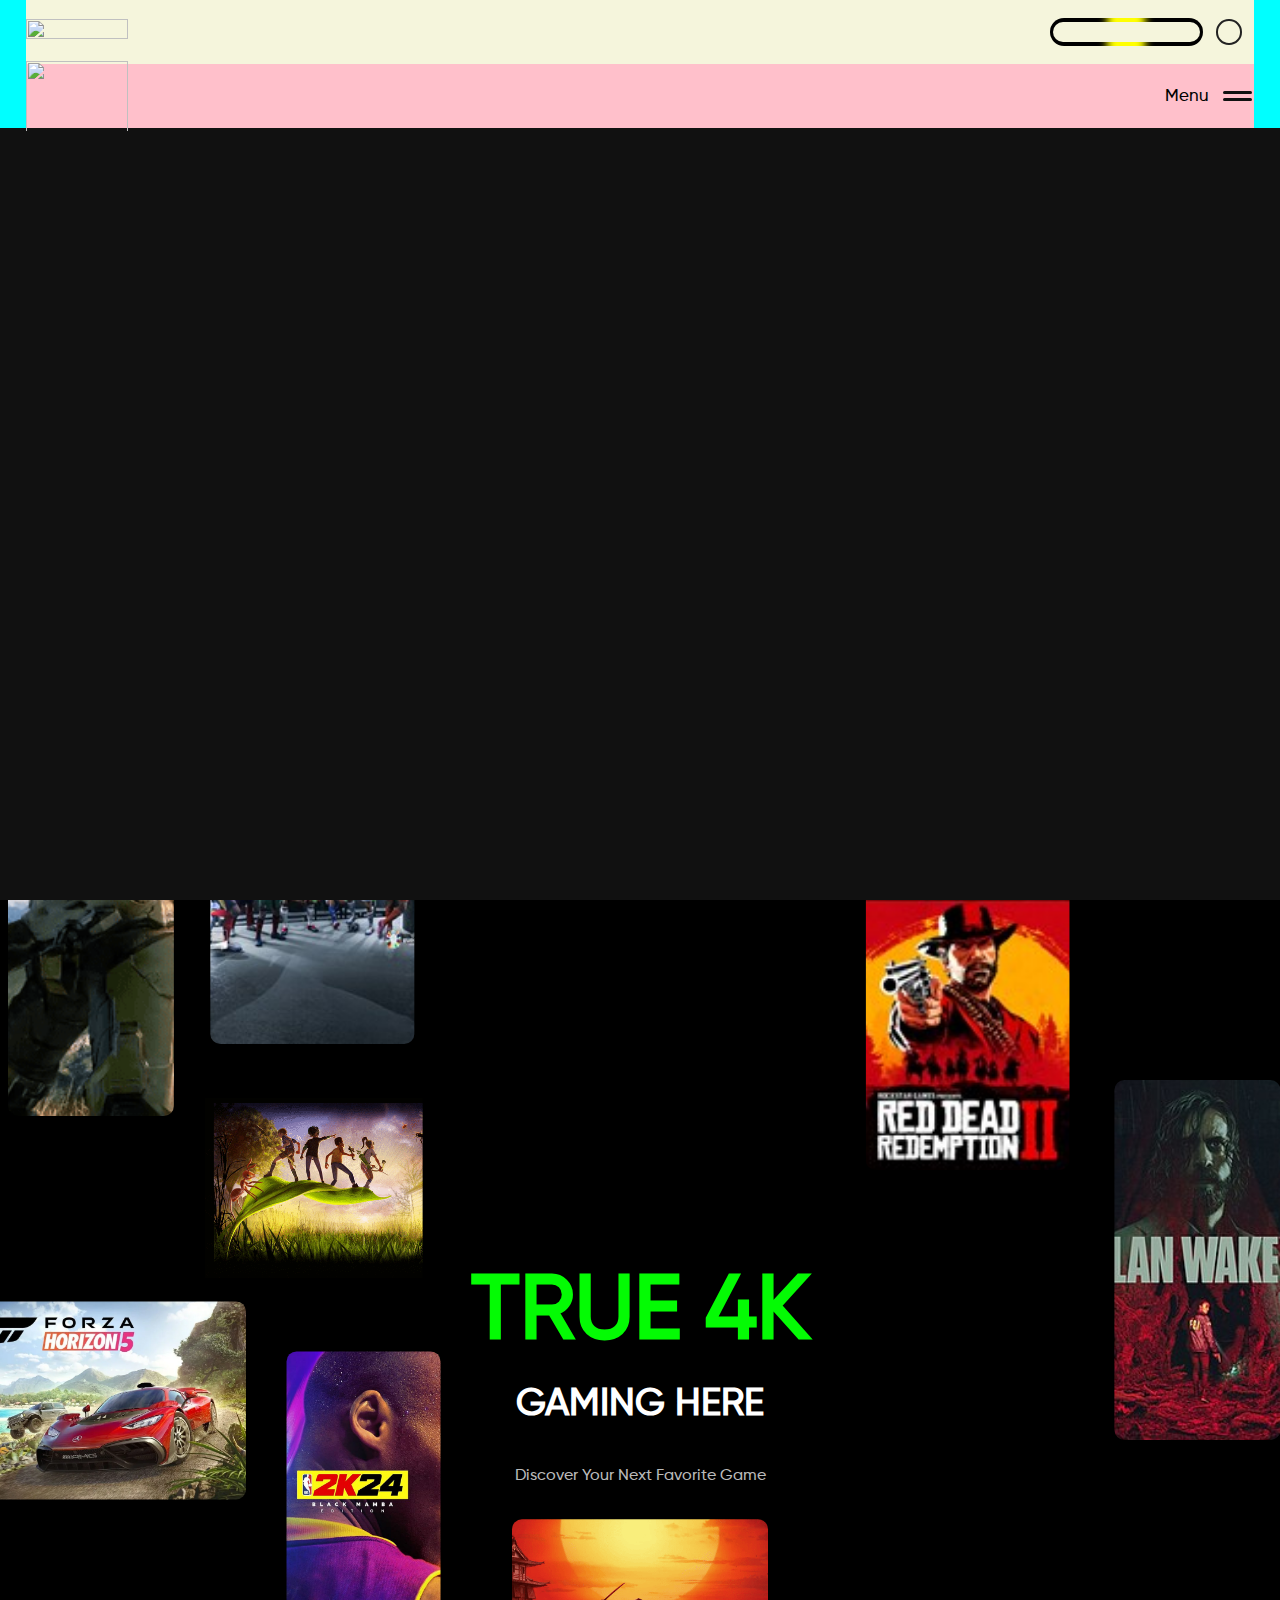
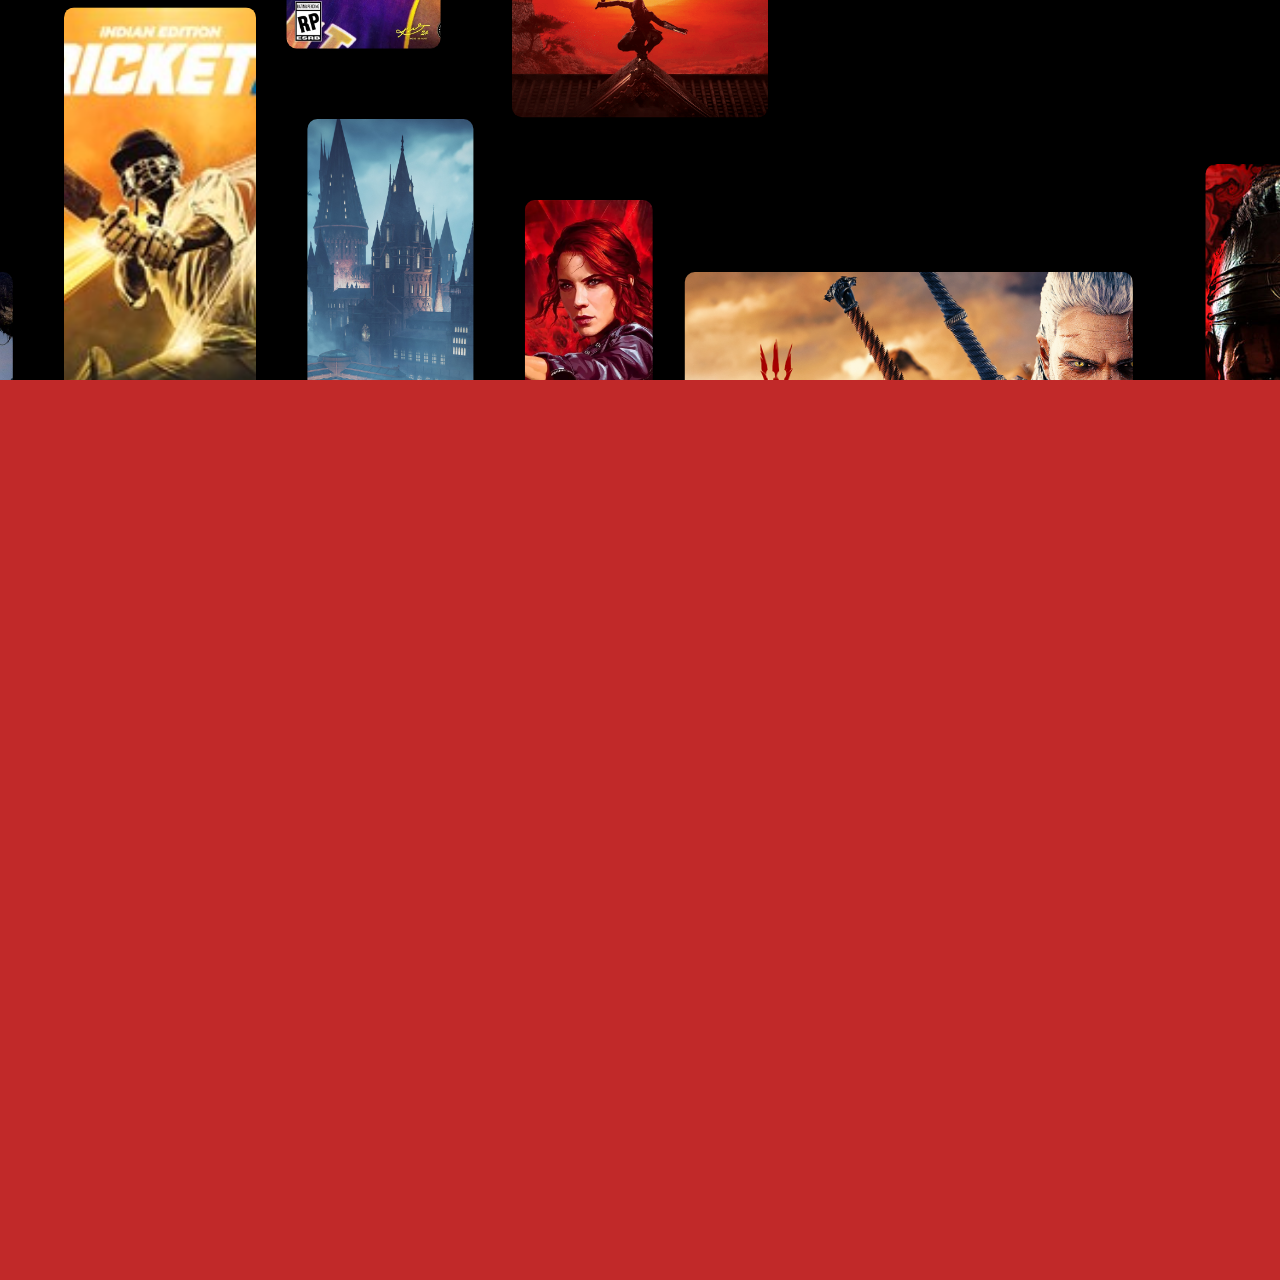
==== index.html @ 7498bd58 "new" ====
<!DOCTYPE html>
<html lang="en">

<head>
    <meta charset="UTF-8">
    <meta name="viewport" content="width=device-width, initial-scale=1.0">
    <title>Document</title>
    <link rel="stylesheet" href="style.css">
    <link rel="stylesheet" href="https://cdnjs.cloudflare.com/ajax/libs/font-awesome/6.5.2/css/all.min.css" integrity="sha512-SnH5WK+bZxgPHs44uWIX+LLJAJ9/2PkPKZ5QiAj6Ta86w+fsb2TkcmfRyVX3pBnMFcV7oQPJkl9QevSCWr3W6A==" crossorigin="anonymous" referrerpolicy="no-referrer" />
</head>

<body>
    <main class="main">
        <section class="section-1">
            <nav class="navbar">

                <div class="nav-top">
                    <div class="nav-top-left">
                        <div class="nav-top-left-img">
                            <img src="images/vecteezy_microsoft-logo-png-microsoft-icon-transparent-png_27127493 (1).png" alt="">
                        </div>
                    </div>
                    <div class="nav-top-mid">

                    </div>
                    <div class="nav-top-right">
                        <div class="search-div">
                            <div class="search-rounded"></div>
                            <div class="search-inner">
                                <i class="fa-solid fa-magnifying-glass"></i>
                            </div>
                        </div>
                        <div class="login-div">
                            <i class="fa-solid fa-user"></i>
                        </div>
                    </div>
                </div>
                <div class="nav-bottom">
                    <div class="nav-bottom-left">
                        <div class="nav-bottom-left-img">
                            <img src="images/XBox Black.png" alt="">
                        </div>
                    </div>
                    <div class="nav-bottom-right">
                        <p>Menu</p>
                        <div class="nav-menu-bar">
                            <span></span>
                            <span></span>
                        </div>
                    </div>
                </div>
            </nav>
        </section>
        <section class="section-2">
            <div class="custom-cursor">
                <div class="item-1">
                    <h1>TRUE 4K</h1>
                    <h2>GAMING HERE</h2>
                    <p>Discover Your Next Favorite Game</p>
                </div>
                <div class="item-2"></div>
                <div class="item-3"></div>
                <div class="item-4"></div>
                <div class="item-5"></div>
                <div class="item-6"></div>
                <div class="item-7"></div>
                <div class="item-8"></div>
                <div class="item-9"></div>
                <div class="item-10"></div>
                <div class="item-11"></div>
                <div class="item-12"></div>
                <div class="item-13"></div>
                <div class="item-14"></div>
                <div class="item-15"></div>
                <div class="item-16"></div>
                <div class="item-17"></div>
                <div class="item-18"></div>
                <div class="item-19"></div>
                <div class="item-20"></div>
                <div class="item-21"></div>
                <div class="item-22"></div>
                <div class="item-23"></div>
                <div class="item-24"></div>
                <div class="item-25"></div>
                <div class="item-26"></div>
                <div class="item-27"></div>
                <div class="item-28"></div>
                <div class="item-29"></div>
                <div class="item-30"></div>
                <div class="item-31"></div>
                <div class="item-32"></div>
                <div class="item-33"></div>
                <div class="item-34"></div>
                <div class="item-35"></div>
            </div>
        </section>
        <section class="section-3">

        </section>
    </main>


    <script src="https://cdnjs.cloudflare.com/ajax/libs/gsap/3.12.5/gsap.min.js" integrity="sha512-7eHRwcbYkK4d9g/6tD/mhkf++eoTHwpNM9woBxtPUBWm67zeAfFC+HrdoE2GanKeocly/VxeLvIqwvCdk7qScg==" crossorigin="anonymous" referrerpolicy="no-referrer"></script>
    <script src="script.js"></script>
</body>

</html>
---- style.css ----
@font-face {
  font-family: gilroy ;
  src: url(Gilroy-Medium.e7e7c091.ttf);
}


*{
  padding: 0;
  margin: 0;
  box-sizing: border-box;
  font-family: gilroy, sans-serif;
}
html,body{
  height: 100%;
  width: 100%;
}
.section-1{
  height: 100vh;
  width: 100%;
  background-color: #111;
}
.navbar{
  height: 10vw;
  width: 100%;
  padding: 0 2vw;
  background-color: aqua;

  /* background-color: red; */
  /* transform: translateY(-50%); */
}

.nav-top, .nav-bottom{
  height: 50%;
  width: 100%;
  background-color: beige;
  display: flex;
  justify-content: space-between;
  align-items: center;
}
.nav-top-left-img{
  height: 100%;
  width: 9vw;
  /* background-color: red; */
  display: flex;
  justify-content: center;
  align-items: center;
}
.nav-top-left-img img{
  height: 100%;
  width: 100%;
}

.nav-top-right{
  height: 100%;
  display: flex;
  justify-content: center;
  align-items: center;
}
.login-div{
  height: 2vw;
  width: 2vw;
  border: 2px solid #222;
  border-radius: 50%;
  margin: 1vw;
  display: flex;
  justify-content: center;
  align-items: center;
  font-size: 1vw;
  /* background-color: red; */
}
.search-div{
  height: 2.2vw;
  position: relative;
  width: 12vw;
  background-color: #000;
  border-radius: 2.5vw;
  display: flex;
  justify-content: center;
  align-items: center;
  overflow: hidden;
}
.search-inner{
  height: 1.6vw;
  width: 11.5vw;
  background-color: beige;
  border-radius: 2.5vw;
  display: flex;
  justify-content: flex-start;
  align-items: center;
  z-index: 9;
}
.search-div i{
  padding-left: 1vw;
  font-size: 1vw;
}
.search-rounded{
  position: absolute;
  height: 3vw;
  width: 15vw;
  /* background-color: #107C10; */
  background-color: yellow;
  transform: rotate(90deg);
  animation: rotate 3s infinite normal none;
  filter: blur(4px);
  
  /* z-index: 8; */
}


@keyframes rotate{
  0%{
    transform: rotate(30deg);
  }
  100%{
    transform: rotate(180deg);
  }
}



.nav-bottom{
  background-color: pink;
}
.nav-bottom-left, .nav-bottom-right{
  height: 100%;
  width: 50%;
}

.nav-bottom-left-img, .nav-top-left-img{
  height: 100%;
  width: 8vw;
  /* background-color: red; */
  display: flex;
  justify-content: center;
  align-items: center;
}
.nav-bottom-left-img img{
  height: 110%;
  width: 100%;
}

.nav-bottom-right{
  display: flex;
  justify-content: flex-end;
  align-items: center;
}
.nav-bottom-right p{
  font-size: 1.3vw;
  font-weight: 400;
  padding: 1vw;
}

.nav-menu-bar{
  display: flex;
  flex-direction: column;
  align-items: center;
  justify-content: center;
  /* padding: 1vw; */
  
}
.nav-menu-bar span{
  height: 3px;
  width: 29px;
  display: inline-block;
  background-color: #111;
  margin: 2px ;
  border-radius: 2px;
}

/* Section 2 */
.section-2{
  height: 120vh;
  width: 100%;
  background-color: rgb(0, 0, 0);
  overflow: hidden;
}
.custom-cursor {
  position: relative;
  top: 50%;
  left: 50%;
  width: 200vw;
  height: 200vw;
  /* opacity: 0; */
  background-size: cover;
  background-color: rgb(0, 0, 0); /* Semi-transparent black */
  pointer-events: none; /* Ensure the cursor does not interfere with mouse events */
  transform: translate(-50%, -50%);
  transition: width 0.1s, height 0.1s, border-width 0.1s, background-color 0.1s;
  z-index: 9; /* Ensure the cursor is above other elements */
  display: flex;
  justify-content: center;
  align-items: center;
}
.item-1{
  z-index: 10;
  height: 40vh;
  width: 60vw;
  text-align: center;
  position: absolute;
}
.item-2{
  z-index: 10;
  height: 20vh;
  width: 17vw;
  text-align: center;
  background-image: url(/cyberpunk.gif);
  background-size: cover;
  transform: translate(150%, -70%);
}
.item-3{
  z-index: 10;
  height: 20vh;
  width: 17vw;
  text-align: center;
  background-image: url(/grounded.gif);
  background-size: cover;
  transform: translate(-150%, -140%);
  position: absolute;
}
.item-4{
  z-index: 10;
  height: 33vh;
  width: 12vw;
  text-align: center;
  background-image: url(/2k24.jpg);
  background-size: cover;
  transform: translate(-180%, 20%);
  position: absolute;
  border-radius: 10px;
}
.item-5{
  z-index: 10;
  height: 33vh;
  width: 12vw;
  text-align: center;
  background-image: url(/gta.gif);
  background-position: center;
  background-size: cover;
  transform: translate(160%, 70%);
  position: absolute;
  border-radius: 10px;
}
.item-6{
  z-index: 10;
  height: 20vh;
  width: 22vw;
  text-align: center;
  background-image: url(/pubg.gif);
  background-position: center;
  background-size: cover;
  transform: translate(180%, 80%);
  position: absolute;
  border-radius: 10px;
}
.item-7{
  z-index: 10;
  height: 22vh;
  width: 22vw;
  text-align: center;
  background-image: url(/Froza.webp);
  background-position: center;
  background-size: cover;
  transform: translate(-190%, -20%);
  position: absolute;
  border-radius: 10px;
}
.item-8{
  z-index: 10;
  height: 22vh;
  width: 20vw;
  text-align: center;
  background-image: url(/Assasin.gif);
  background-position: center;
  background-size: cover;
  transform: translate(-0%, 90%);
  position: absolute;
  border-radius: 10px;
}
.item-9{
  z-index: 10;
  height: 28vh;
  width: 25vw;
  text-align: center;
  background-image: url(/COD.gif);
  background-position: center;
  background-size: cover;
  transform: translate(10%, -160%);
  position: absolute;
  border-radius: 10px;
}
.item-10{
  z-index: 10;
  height: 40vh;
  width: 13vw;
  text-align: center;
  background-image: url(/alan\ wake.jpg);
  background-position: center;
  background-size: cover;
  transform: translate(335%, -50%);
  position: absolute;
  border-radius: 10px;
}
.item-11{
  z-index: 10;
  height: 60vh;
  width: 13vw;
  text-align: center;
  background-image: url(/halo.gif);
  background-position: center;
  background-size: cover;
  transform: translate(-330%, -110%);
  position: absolute;
  border-radius: 10px;
}
.item-12{
  z-index: 10;
  height: 50vh;
  width: 10vw;
  text-align: center;
  background-image: url(/controll.webp);
  background-position: center;
  background-size: cover;
  transform: translate(-40%, 130%);
  position: absolute;
  border-radius: 10px;
}
.item-13{
  z-index: 10;
  height: 60vh;
  width: 17vw;
  text-align: center;
  background-image: url(/hellblade.jpg);
  background-position: center;
  background-size: cover;
  transform: translate(310%, 110%);
  position: absolute;
  border-radius: 10px;
}
.item-14{
  z-index: 10;
  height: 30vh;
  width: 20vw;
  text-align: center;
  background-image: url(/dustborn.jpg);
  background-position: center;
  background-size: cover;
  transform: translate(370%, 210%);
  position: absolute;
  border-radius: 10px;
}
.item-15{
  z-index: 10;
  height: 30vh;
  width: 20vw;
  text-align: center;
  background-image: url(/takn.gif);
  background-position: center;
  background-size: cover;
  transform: translate(250%, -210%);
  position: absolute;
  border-radius: 10px;
}
.item-16{
  z-index: 10;
  height: 50vh;
  width: 15vw;
  text-align: center;
  background-image: url(/sea\ of\ thieves.jpg);
  background-position: center;
  background-size: cover;
  transform: translate(410%, -0%);
  position: absolute;
  border-radius: 10px;
}
.item-17{
  z-index: 10;
  height: 30vh;
  width: 20vw;
  text-align: center;
  background-image: url(/elden\ ring.jpg);
  background-position: center;
  background-size: cover;
  transform: translate(410%, -60%);
  position: absolute;
  border-radius: 10px;
}
.item-18{
  z-index: 10;
  height: 30vh;
  width: 20vw;
  text-align: center;
  background-image: url(/diablo.jpeg);
  background-position: center;
  background-size: cover;
  transform: translate(410%, 90%);
  position: absolute;
  border-radius: 10px;
}
.item-19{
  z-index: 10;
  height: 50vh;
  width: 15vw;
  text-align: center;
  background-image: url(/assais\ ninja.jpg);
  background-position: center;
  background-size: cover;
  transform: translate(490%, -140%);
  position: absolute;
  border-radius: 10px;
}
.item-20{
  z-index: 10;
  height: 30vh;
  width: 10vw;
  text-align: center;
  background-image: url(/MK.jpeg);
  background-position: center;
  background-size: cover;
  transform: translate(900%, -200%);
  position: absolute;
  border-radius: 10px;
}
.item-21{
  z-index: 10;
  height: 60vh;
  width: 16vw;
  text-align: center;
  background-image: url(/red.jpeg);
  background-position: center;
  background-size: cover;
  transform: translate(160%, -100%);
  position: absolute;
  border-radius: 10px;
}
.item-22{
  z-index: 10;
  height: 40vh;
  width: 16vw;
  text-align: center;
  background-image: url(/fc24.jpeg);
  background-position: center;
  background-size: cover;
  transform: translate(-160%, -160%);
  position: absolute;
  border-radius: 10px;
}
.item-23{
  z-index: 10;
  height: 30vh;
  width: 25vw;
  text-align: center;
  background-image: url(/fifa\ 22.jpeg);
  background-position: center;
  background-size: cover;
  transform: translate(-0%, -270%);
  position: absolute;
  border-radius: 10px;
}
.item-24{
  z-index: 10;
  height: 32vh;
  width: 35vw;
  text-align: center;
  background-image: url(/the\ witcher.jpg);
  background-position: center;
  background-size: cover;
  transform: translate(60%, 200%);
  position: absolute;
  border-radius: 10px;
}
.item-25{
  z-index: 10;
  height: 62vh;
  width: 15vw;
  text-align: center;
  background-image: url(/cricket.jpeg);
  background-position: center;
  background-size: cover;
  transform: translate(-250%, 80%);
  position: absolute;
  border-radius: 10px;
}
.item-26{
  z-index: 10;
  height: 62vh;
  width: 13vw;
  text-align: center;
  background-image: url(/harry.jpg);
  background-position: center;
  background-size: cover;
  transform: translate(-150%, 100%);
  position: absolute;
  border-radius: 10px;
}
.item-27{
  z-index: 10;
  height: 32vh;
  width: 35vw;
  text-align: center;
  background-image: url(/avater.jpg);
  background-position: center;
  background-size: cover;
  transform: translate(-190%, 200%);
  position: absolute;
  border-radius: 10px;
}
.item-28{
  z-index: 10;
  height: 32vh;
  width: 45vw;
  text-align: center;
  background-image: url(/assassins.gif);
  background-position: center;
  background-size: cover;
  transform: translate(-160%, 80%);
  position: absolute;
  border-radius: 10px;
}
.item-29{
  z-index: 10;
  height: 40vh;
  width: 13vw;
  text-align: center;
  background-image: url(/Tanis.avif);
  background-position: center;
  background-size: cover;
  transform: translate(-480%, -50%);
  position: absolute;
  border-radius: 10px;
}
.item-30{
  z-index: 10;
  height: 60vh;
  width: 16vw;
  text-align: center;
  background-image: url(/apex-legends-2019-4k-2t.jpg.crdownload);
  background-position: center;
  background-size: cover;
  transform: translate(-520%, -50%);
  position: absolute;
  border-radius: 10px;
}
.item-31{
  z-index: 10;
  height: 20vh;
  width: 17vw;
  text-align: center;
  background-image: url(/fortnite.gif);
  background-size: cover;
  transform: translate(-370%, -290%);
  position: absolute;
  border-radius: 10px;
}
.item-32{
  z-index: 10;
  height: 30vh;
  width: 20vw;
  text-align: center;
  background-image: url(/sims.webp);
  background-position: center;
  background-size: cover;
  transform: translate(-440%, -270%);
  position: absolute;
  border-radius: 10px;
}
.item-33{
  z-index: 10;
  height: 20vh;
  width: 20vw;
  text-align: center;
  background-image: url(/rough.jpg);
  background-position: center;
  background-size: cover;
  transform: translate(-320%, -425%);
  position: absolute;
  border-radius: 10px;
}
.item-1 h1{
  position: absolute;
  font-size: 7vw;
  color: rgb(4, 251, 4);
  top: 15%;
  left: 50%;
  transform: translate(-50%, -50%);
}
.item-1 h2{
  font-size: 3vw;
  color: white;
  transform: translate(-50%, -50%);
  position: absolute;
  left: 50%;
  top: 40%;
}
.item-1 p{
  color: rgb(186, 186, 186);
  transform: translate(-50%, -50%);
  position: absolute;
  left: 50%;
  top: 60%;
}
@media only screen and (max-width: 600px) {
  .item-1 h1{
    width: 100%;
    position: absolute;
    font-size: 17vw;
    color: rgb(4, 251, 4);
    top: 15%;
    left: 50%;
    transform: translate(-50%, -50%);
  }
  .item-1 h2{
    font-size: 5vw;
    width: 100%;
    color: white;
    transform: translate(-50%, -50%);
    position: absolute;
    left: 50%;
    top: 40%;
  }
  .item-1 p{
    width: 100%;
    color: rgb(186, 186, 186);
    transform: translate(-50%, -50%);
    position: absolute;
    left: 50%;
    top: 50%;
  }
  .item-1{
    z-index: 100;
    transform: translate(0%, 30%);
  }
  .item-7,.item-8,.item-9,.item-10,.item-11,.item-12,.item-13,.item-14,.item-15,.item-16,.item-17,.item-18,.item-19,.item-20,.item-21,.item-22,.item-23,.item-24,.item-25,.item-26,.item-27,.item-28,.item-29,.item-28,.item-29,.item-30,.item-31,.item-32,.item-33{
    display: none;
  }
  .item-2{
    z-index: 10;
    height: 30vh;
    width: 20vw;
    text-align: center;
    background-image: url(/hellblade.jpg);
    background-size: cover;
    transform: translate(0%, -110%);
    border-radius: 10px;
    background-position: center;
  }
  .item-3{
    z-index: 10;
    height: 30vh;
    width: 20vw;
    text-align: center;
    background-image: url(/avater.jpeg);
    background-size: cover;
    transform: translate(130%, -90%);
    border-radius: 10px;
    background-position: center;
  }
  .item-4{
    z-index: 10;
    height: 30vh;
    width: 20vw;
    text-align: center;
    background-image: url(/alan\ wake.jpg);
    background-size: cover;
    transform: translate(-130%, -90%);
    border-radius: 10px;
    background-position: center;
  }
  .item-5{
    z-index: 10;
    height: 30vh;
    width: 20vw;
    text-align: center;
    background-image: url(/harry.jpg);
    background-size: cover;
    transform: translate(-120%, 105%);
    border-radius: 10px;
    background-position: center;
  }
  .item-6{
    z-index: 10;
    height: 30vh;
    width: 20vw;
    text-align: center;
    background-image: url(/red.jpeg);
    background-size: cover;
    transform: translate(120%, 105%);
    border-radius: 10px;
    background-position: center;
  }
  .section-3{
    height: 100vh;
    width: 100%;
    background-color: rgb(0, 0, 0);
    overflow: hidden;
  }
  .section-2{
    height: 100vh;
  }
  
}
.section-3{
  height: 100vh;
  width: 100%;
  background-color: rgb(193, 41, 41);
  overflow: hidden;
}
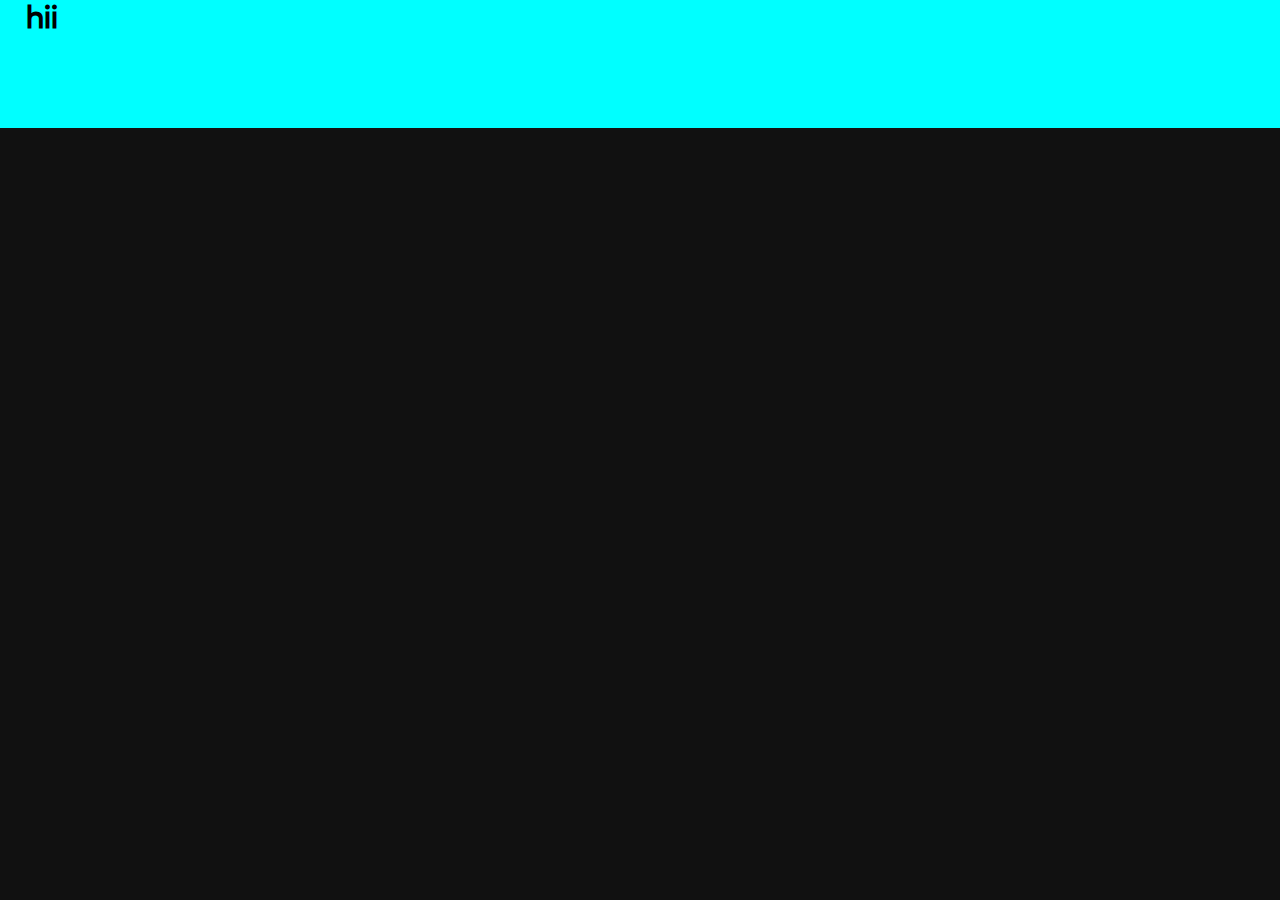
==== commit c00b69ac: "new" ====
--- a/index.html
+++ b/index.html
@@ -13,94 +13,14 @@
     <main class="main">
         <section class="section-1">
             <nav class="navbar">
-
-                <div class="nav-top">
-                    <div class="nav-top-left">
-                        <div class="nav-top-left-img">
-                            <img src="images/vecteezy_microsoft-logo-png-microsoft-icon-transparent-png_27127493 (1).png" alt="">
-                        </div>
-                    </div>
-                    <div class="nav-top-mid">
-
-                    </div>
-                    <div class="nav-top-right">
-                        <div class="search-div">
-                            <div class="search-rounded"></div>
-                            <div class="search-inner">
-                                <i class="fa-solid fa-magnifying-glass"></i>
-                            </div>
-                        </div>
-                        <div class="login-div">
-                            <i class="fa-solid fa-user"></i>
-                        </div>
-                    </div>
-                </div>
-                <div class="nav-bottom">
-                    <div class="nav-bottom-left">
-                        <div class="nav-bottom-left-img">
-                            <img src="images/XBox Black.png" alt="">
-                        </div>
-                    </div>
-                    <div class="nav-bottom-right">
-                        <p>Menu</p>
-                        <div class="nav-menu-bar">
-                            <span></span>
-                            <span></span>
-                        </div>
-                    </div>
-                </div>
+<h1>hii</h1>
+              
             </nav>
-        </section>
-        <section class="section-2">
-            <div class="custom-cursor">
-                <div class="item-1">
-                    <h1>TRUE 4K</h1>
-                    <h2>GAMING HERE</h2>
-                    <p>Discover Your Next Favorite Game</p>
-                </div>
-                <div class="item-2"></div>
-                <div class="item-3"></div>
-                <div class="item-4"></div>
-                <div class="item-5"></div>
-                <div class="item-6"></div>
-                <div class="item-7"></div>
-                <div class="item-8"></div>
-                <div class="item-9"></div>
-                <div class="item-10"></div>
-                <div class="item-11"></div>
-                <div class="item-12"></div>
-                <div class="item-13"></div>
-                <div class="item-14"></div>
-                <div class="item-15"></div>
-                <div class="item-16"></div>
-                <div class="item-17"></div>
-                <div class="item-18"></div>
-                <div class="item-19"></div>
-                <div class="item-20"></div>
-                <div class="item-21"></div>
-                <div class="item-22"></div>
-                <div class="item-23"></div>
-                <div class="item-24"></div>
-                <div class="item-25"></div>
-                <div class="item-26"></div>
-                <div class="item-27"></div>
-                <div class="item-28"></div>
-                <div class="item-29"></div>
-                <div class="item-30"></div>
-                <div class="item-31"></div>
-                <div class="item-32"></div>
-                <div class="item-33"></div>
-                <div class="item-34"></div>
-                <div class="item-35"></div>
-            </div>
-        </section>
-        <section class="section-3">
-
         </section>
     </main>
 
 
-    <script src="https://cdnjs.cloudflare.com/ajax/libs/gsap/3.12.5/gsap.min.js" integrity="sha512-7eHRwcbYkK4d9g/6tD/mhkf++eoTHwpNM9woBxtPUBWm67zeAfFC+HrdoE2GanKeocly/VxeLvIqwvCdk7qScg==" crossorigin="anonymous" referrerpolicy="no-referrer"></script>
+
     <script src="script.js"></script>
 </body>
 
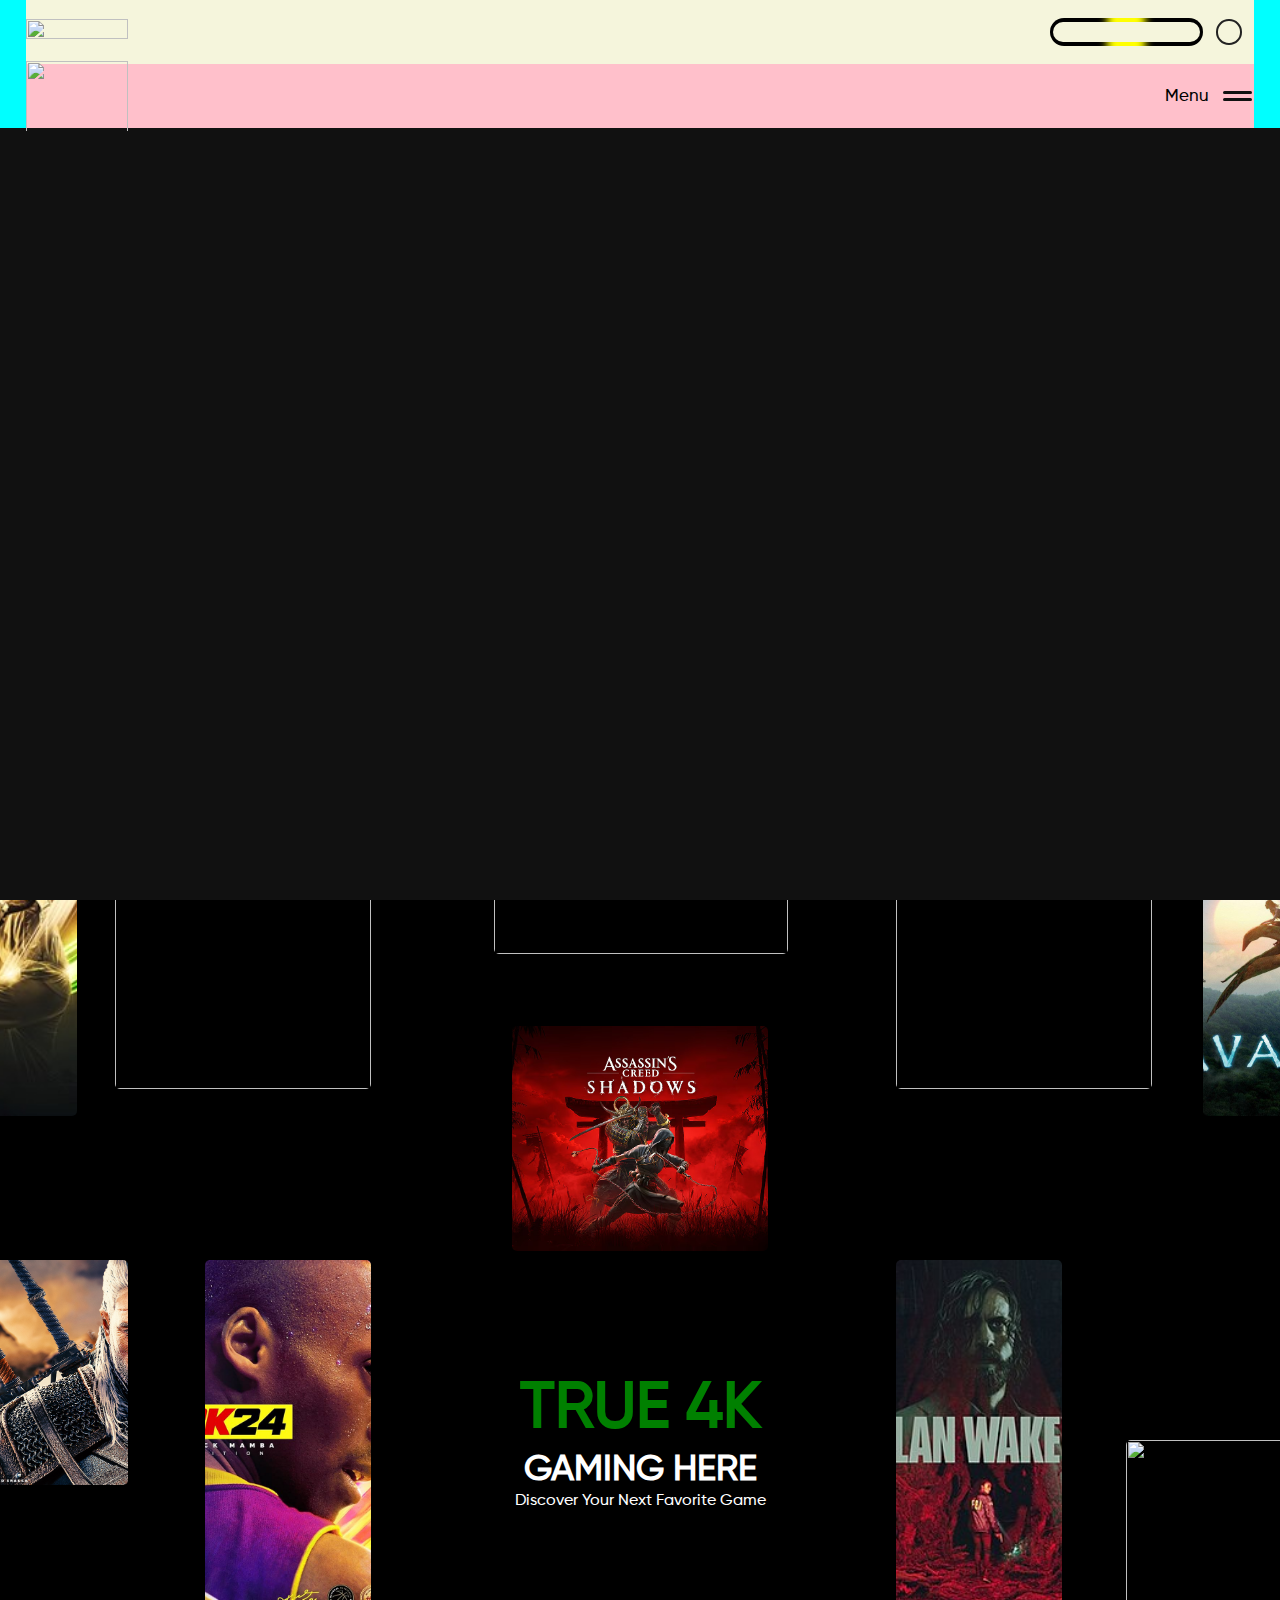
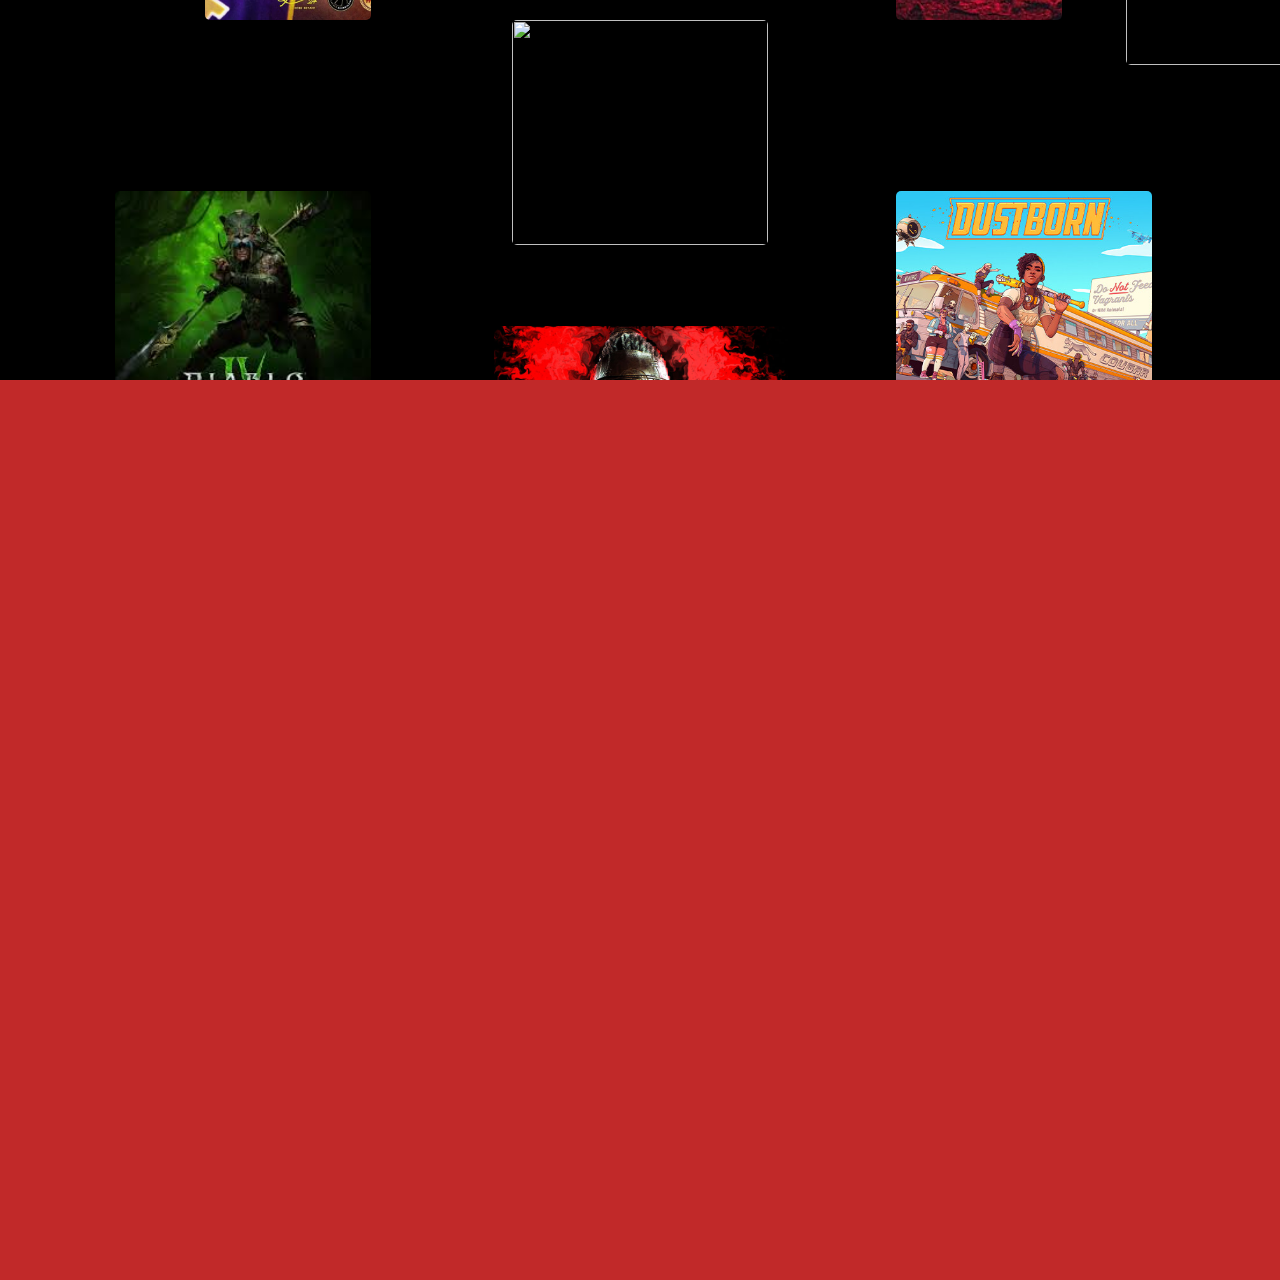
==== commit e5823979: "something" ====
--- a/index.html
+++ b/index.html
@@ -13,13 +13,162 @@
     <main class="main">
         <section class="section-1">
             <nav class="navbar">
-<h1>hii</h1>
-              
+
+                <div class="nav-top">
+                    <div class="nav-top-left">
+                        <div class="nav-top-left-img">
+                            <img src="images/vecteezy_microsoft-logo-png-microsoft-icon-transparent-png_27127493 (1).png" alt="">
+                        </div>
+                    </div>
+                    <div class="nav-top-mid">
+
+                    </div>
+                    <div class="nav-top-right">
+                        <div class="search-div">
+                            <div class="search-rounded"></div>
+                            <div class="search-inner">
+                                <i class="fa-solid fa-magnifying-glass"></i>
+                            </div>
+                        </div>
+                        <div class="login-div">
+                            <i class="fa-solid fa-user"></i>
+                        </div>
+                    </div>
+                </div>
+                <div class="nav-bottom">
+                    <div class="nav-bottom-left">
+                        <div class="nav-bottom-left-img">
+                            <img src="images/XBox Black.png" alt="">
+                        </div>
+                    </div>
+                    <div class="nav-bottom-right">
+                        <p>Menu</p>
+                        <div class="nav-menu-bar">
+                            <span></span>
+                            <span></span>
+                        </div>
+                    </div>
+                </div>
             </nav>
+        </section>
+        <section class="section-2">
+            <div class="section-2-container">
+                <div class="section-2-text">
+                    <h1>TRUE 4K</h1>
+                    <h2>GAMING HERE</h2>
+                    <p>Discover Your Next Favorite Game</p>
+                </div>
+                <div value="6" class="img item-2">
+                    <img src="./alan wake.jpg" alt="">
+                </div>
+                 <div value=4" class="img item-3">
+                    <img src="./2k24.jpg" alt="">
+                </div>
+                <div value="6" class="img item-4">
+                    <img src="./assais ninja.jpg" alt="">
+                </div>
+                <div value="5" class="img item-5">
+                    <img src="./assassins.gif" alt="">
+                </div>
+                <div value="6" class="img item-6">
+                    <img src="./cyberpunk.gif" alt="">
+                </div>
+                <div value="5" class="img item-7">
+                    <img src="./COD.gif" alt="">
+                </div>
+                <div value="6" class="img item-8">
+                    <img src="./the witcher.jpg" alt="">
+                </div>
+                <div value="5" class="img item-9">
+                    <img src="./takn.gif" alt="">
+                </div>
+                <div value="6" class="img item-10">
+                    <img src="./diablo.jpeg" alt="">
+                </div>
+                <div value="5" class="img item-11">
+                    <img src="./dustborn.jpg" alt="">
+                </div>
+                <div value="6" class="img item-12">
+                    <img src="./controll.webp" alt="">
+                </div>
+                <div value="5" class="img item-13">
+                    <img src="./cricket.jpeg" alt="">
+                </div>
+                <div value="6" class="img item-14">
+                    <img src="./avater.jpg" alt="">
+                </div>
+                <div value="5" class="img item-15">
+                    <img src="./elden ring.jpg" alt="">
+                </div>
+                <div value="6" class="img item-16">
+                    <img src="./fc24.jpeg" alt="">
+                </div>
+                <div value="5" class="img item-17">
+                    <img src="./fifa 22.jpeg" alt="">
+                </div>
+                <div value="6" class="img item-18">
+                    <img src="./sims.webp" alt="">
+                </div>
+                <div value="5" class="img item-19">
+                    <img src="./Tanis.avif" alt="">
+                </div>
+                <div value="6" class="img item-20">
+                    <img src="./rough.jpg" alt="">
+                </div>
+                <div value="5" class="img item-21">
+                    <img src="./pubg.gif" alt="">
+                </div>
+                <div value="6" class="img item-22">
+                    <img src="/fortnite.gif" alt="">
+                </div>
+                <div value="5" class="img item-23">
+                    <img src="./harry.jpg" alt="">
+                </div>
+                <div value="6" class="img item-24">
+                    <img src="./gta.gif" alt="">
+                </div>
+                <div value="5" class="img item-25">
+                    <img src="./hellblade.jpg" alt="">
+                </div>
+                <!--<div value="5" class="img item-26">
+                    <img src="./alan wake.jpg" alt="">
+                </div>
+                <div value="5" class="img item-27">
+                    <img src="./alan wake.jpg" alt="">
+                </div>
+                <div value="5" class="img item-28">
+                    <img src="./alan wake.jpg" alt="">
+                </div>
+                <div value="5" class="img item-29">
+                    <img src="./alan wake.jpg" alt="">
+                </div>
+                <div value="5" class="img item-30">
+                    <img src="./alan wake.jpg" alt="">
+                </div>
+                <div value="5" class="img item-31">
+                    <img src="./alan wake.jpg" alt="">
+                </div>
+                <div value="5" class="img item-32">
+                    <img src="./alan wake.jpg" alt="">
+                </div>
+                <div value="5" class="img item-33">
+                    <img src="./alan wake.jpg" alt="">
+                </div>
+                <div value="5" class="img item-34">
+                    <img src="./alan wake.jpg" alt="">
+                </div>
+                <div value="5" class="img item-35">
+                    <img src="./alan wake.jpg" alt="">
+                </div> -->
+            </div>
+        </section>
+        <section class="section-3">
+
         </section>
     </main>
 
 
+    <script src="https://cdnjs.cloudflare.com/ajax/libs/gsap/3.9.1/gsap.min.js"></script>
 
     <script src="script.js"></script>
 </body>
--- a/style.css
+++ b/style.css
@@ -171,433 +171,580 @@
 .section-2{
   height: 120vh;
   width: 100%;
+  position: relative;
   background-color: rgb(0, 0, 0);
+  overflow: hidden;  
+  
+}
+.section-2-container {
+  position: relative;
+ height: 200vh;
+ width: 200vw;
+ background-color: rgb(0, 0, 0);
+ display: flex;
+ justify-content: center;
+ align-items: center;
+ position: absolute;
+ top: 50%;
+ left: 50%;
+ transform: translate(-50%, -50%);
+}
+
+.section-2-text{
+  z-index: 22;
+  height: 40vh;
+  width: 40vw;
+  position: absolute;
+  display: flex;
+  justify-content: center;
+  align-items: center;
+  flex-direction: column;
+}
+.section-2-text h1{
+  font-size: 5vw;
+  color: green;
+}
+.section-2-text h2{
+  color: white;
+  font-size:2.8vw ;
+ }
+.section-2-text p{
+  color: white;
+}
+.section-2-container img{
+  width: 100%;
+  height: 100%;
+  object-fit: cover;
+}
+.section-2-container .img{
+  z-index: 10;
+  border-radius: 5px;
   overflow: hidden;
-}
-.custom-cursor {
-  position: relative;
+  display: flex;
+  justify-content: center;
+  align-items: center;
+  position: absolute;
+}
+.item-2{
+  height: 40vh;
+  width: 13vw;
+  top: 40%;
+  left: 60%;
+}
+.item-3{
+  height: 40vh;
+  width: 13vw;
+  top: 40%;
+  left: 33%;
+}
+.item-4{
+  height: 25vh;
+  width: 20vw;
+  top: 27%;
+}
+.item-5{
+  height: 25vh;
+  width: 20vw;
+  top: 60%;
+}
+.item-6{
+  height: 25vh;
+  width: 20vw;
+  top: 18%;
+  left: 60%;
+}
+.item-7{
+  height: 25vh;
+  width: 20vw;
+  top: 18%;
+  right: 60.5%;
+}
+.item-8{
+  height: 25vh;
+  width: 20vw;
+  top: 40%;
+  right: 70%;
+}
+.item-9{
+  height: 25vh;
+  width: 20vw;
   top: 50%;
-  left: 50%;
-  width: 200vw;
-  height: 200vw;
-  /* opacity: 0; */
-  background-size: cover;
-  background-color: rgb(0, 0, 0); /* Semi-transparent black */
-  pointer-events: none; /* Ensure the cursor does not interfere with mouse events */
-  transform: translate(-50%, -50%);
-  transition: width 0.1s, height 0.1s, border-width 0.1s, background-color 0.1s;
-  z-index: 9; /* Ensure the cursor is above other elements */
-  display: flex;
-  justify-content: center;
-  align-items: center;
-}
-.item-1{
-  z-index: 10;
-  height: 40vh;
-  width: 60vw;
-  text-align: center;
-  position: absolute;
-}
-.item-2{
+  left: 69%;
+}
+.item-10{
+  height: 25vh;
+  width: 20vw;
+  bottom: 18%;
+  right: 60.5%;
+}
+.item-11{
+  height: 25vh;
+  width: 20vw;
+  bottom: 18%;
+  left: 60%;
+}
+.item-12{
+  height: 40vh;
+  width: 13vw;
+  bottom: 12%;
+  left: 75%;
+}
+.item-13{
+  height: 40vh;
+  width: 13vw;
+  top: 12%;
+  right: 72%;
+}
+.item-14{
+  height: 40vh;
+  width: 13vw;
+  top: 12%;
+  left: 72%;
+}
+.item-15{
+  height: 40vh;
+  width: 13vw;
+  bottom: 12%;
+  right: 75%;
+}
+.item-16{
+  height: 40vh;
+  width: 13vw;
+  top: 50%;
+  right: 83%;
+}
+.item-17{
+  height: 40vh;
+  width: 13vw;
+  top: 35%;
+  left: 82%;
+}
+.item-18{
+  height: 25vh;
+  width: 20vw;
+  top: 10%;
+  right: 83%;
+}
+.item-19{
+  height: 25vh;
+  width: 20vw;
+  top: 10%;
+  left: 82%;
+}
+.item-20{
+  height: 25vh;
+  width: 20vw;
+  bottom: 10%;
+  left: 85%;
+}
+.item-21{
+  height: 25vh;
+  width: 20vw;
+  bottom: 10%;
+  right: 85%;
+}
+.item-22{
+  height: 25vh;
+  width: 20vw;
+  top: 40%;
+  right: 91%;
+}
+.item-23{
+  height: 25vh;
+  width: 20vw;
+  top: 45%;
+  left: 91%;
+}
+.item-24{
+  height: 30vh;
+  width: 23vw;
+  top: 8%;
+  left: 44.3%;
+}
+.item-25{
+  height: 30vh;
+  width: 23vw;
+  bottom: 8%;
+  left: 44.3%;
+}
+/* 
+
+.item-3{
   z-index: 10;
   height: 20vh;
   width: 17vw;
   text-align: center;
-  background-image: url(/cyberpunk.gif);
-  background-size: cover;
-  transform: translate(150%, -70%);
-}
-.item-3{
+  background-image: url(/grounded.gif);
+  background-size: cover;
+  transform: translate(-160%, -140%);
+  position: absolute;
+}
+.item-4{
+  z-index: 10;
+  height: 33vh;
+  width: 12vw;
+  text-align: center;
+  background-image: url(/2k24.jpg);
+  background-size: cover;
+  transform: translate(-190%, 20%);
+  position: absolute;
+  border-radius: 10px;
+}
+.item-5{
+  z-index: 10;
+  height: 33vh;
+  width: 12vw;
+  text-align: center;
+  background-image: url(/gta.gif);
+  background-position: center;
+  background-size: cover;
+  transform: translate(170%, 70%);
+  position: absolute;
+  border-radius: 10px;
+}
+.item-6{
+  z-index: 10;
+  height: 20vh;
+  width: 22vw;
+  text-align: center;
+  background-image: url(/pubg.gif);
+  background-position: center;
+  background-size: cover;
+  transform: translate(190%, 80%);
+  position: absolute;
+  border-radius: 10px;
+}
+.item-7{
+  z-index: 10;
+  height: 22vh;
+  width: 22vw;
+  text-align: center;
+  background-image: url(/Froza.webp);
+  background-position: center;
+  background-size: cover;
+  transform: translate(-200%, -20%);
+  position: absolute;
+  border-radius: 10px;
+}
+.item-8{
+  z-index: 10;
+  height: 22vh;
+  width: 20vw;
+  text-align: center;
+  background-image: url(/Assasin.gif);
+  background-position: center;
+  background-size: cover;
+  transform: translate(-10%, 90%);
+  position: absolute;
+  border-radius: 10px;
+}
+.item-9{
+  z-index: 10;
+  height: 28vh;
+  width: 25vw;
+  text-align: center;
+  background-image: url(/COD.gif);
+  background-position: center;
+  background-size: cover;
+  transform: translate(20%, -160%);
+  position: absolute;
+  border-radius: 10px;
+}
+.item-10{
+  z-index: 10;
+  height: 40vh;
+  width: 13vw;
+  text-align: center;
+  background-image: url(/alan\ wake.jpg);
+  background-position: center;
+  background-size: cover;
+  transform: translate(345%, -50%);
+  position: absolute;
+  border-radius: 10px;
+}
+.item-11{
+  z-index: 10;
+  height: 60vh;
+  width: 13vw;
+  text-align: center;
+  background-image: url(/halo.gif);
+  background-position: center;
+  background-size: cover;
+  transform: translate(-340%, -110%);
+  position: absolute;
+  border-radius: 10px;
+}
+.item-12{
+  z-index: 10;
+  height: 50vh;
+  width: 10vw;
+  text-align: center;
+  background-image: url(/controll.webp);
+  background-position: center;
+  background-size: cover;
+  transform: translate(-50%, 130%);
+  position: absolute;
+  border-radius: 10px;
+}
+.item-13{
+  z-index: 10;
+  height: 60vh;
+  width: 17vw;
+  text-align: center;
+  background-image: url(/hellblade.jpg);
+  background-position: center;
+  background-size: cover;
+  transform: translate(320%, 110%);
+  position: absolute;
+  border-radius: 10px;
+}
+.item-14{
+  z-index: 10;
+  height: 30vh;
+  width: 20vw;
+  text-align: center;
+  background-image: url(/dustborn.jpg);
+  background-position: center;
+  background-size: cover;
+  transform: translate(380%, 210%);
+  position: absolute;
+  border-radius: 10px;
+}
+.item-15{
+  z-index: 10;
+  height: 30vh;
+  width: 20vw;
+  text-align: center;
+  background-image: url(/takn.gif);
+  background-position: center;
+  background-size: cover;
+  transform: translate(260%, -210%);
+  position: absolute;
+  border-radius: 10px;
+}
+.item-16{
+  z-index: 10;
+  height: 50vh;
+  width: 15vw;
+  text-align: center;
+  background-image: url(/sea\ of\ thieves.jpg);
+  background-position: center;
+  background-size: cover;
+  transform: translate(420%, -0%);
+  position: absolute;
+  border-radius: 10px;
+}
+.item-17{
+  z-index: 10;
+  height: 30vh;
+  width: 20vw;
+  text-align: center;
+  background-image: url(/elden\ ring.jpg);
+  background-position: center;
+  background-size: cover;
+  transform: translate(420%, -60%);
+  position: absolute;
+  border-radius: 10px;
+}
+.item-18{
+  z-index: 10;
+  height: 30vh;
+  width: 20vw;
+  text-align: center;
+  background-image: url(/diablo.jpeg);
+  background-position: center;
+  background-size: cover;
+  transform: translate(420%, 90%);
+  position: absolute;
+  border-radius: 10px;
+}
+.item-19{
+  z-index: 10;
+  height: 50vh;
+  width: 15vw;
+  text-align: center;
+  background-image: url(/assais\ ninja.jpg);
+  background-position: center;
+  background-size: cover;
+  transform: translate(500%, -140%);
+  position: absolute;
+  border-radius: 10px;
+}
+.item-20{
+  z-index: 10;
+  height: 30vh;
+  width: 10vw;
+  text-align: center;
+  background-image: url(/MK.jpeg);
+  background-position: center;
+  background-size: cover;
+  transform: translate(910%, -200%);
+  position: absolute;
+  border-radius: 10px;
+}
+.item-21{
+  z-index: 10;
+  height: 60vh;
+  width: 16vw;
+  text-align: center;
+  background-image: url(/red.jpeg);
+  background-position: center;
+  background-size: cover;
+  transform: translate(170%, -100%);
+  position: absolute;
+  border-radius: 10px;
+}
+.item-22{
+  z-index: 10;
+  height: 40vh;
+  width: 16vw;
+  text-align: center;
+  background-image: url(/fc24.jpeg);
+  background-position: center;
+  background-size: cover;
+  transform: translate(-170%, -160%);
+  position: absolute;
+  border-radius: 10px;
+}
+.item-23{
+  z-index: 10;
+  height: 30vh;
+  width: 25vw;
+  text-align: center;
+  background-image: url(/fifa\ 22.jpeg);
+  background-position: center;
+  background-size: cover;
+  transform: translate(-10%, -270%);
+  position: absolute;
+  border-radius: 10px;
+}
+.item-24{
+  z-index: 10;
+  height: 32vh;
+  width: 35vw;
+  text-align: center;
+  background-image: url(/the\ witcher.jpg);
+  background-position: center;
+  background-size: cover;
+  transform: translate(70%, 200%);
+  position: absolute;
+  border-radius: 10px;
+}
+.item-25{
+  z-index: 10;
+  height: 62vh;
+  width: 15vw;
+  text-align: center;
+  background-image: url(/cricket.jpeg);
+  background-position: center;
+  background-size: cover;
+  transform: translate(-260%, 80%);
+  position: absolute;
+  border-radius: 10px;
+}
+.item-26{
+  z-index: 10;
+  height: 62vh;
+  width: 13vw;
+  text-align: center;
+  background-image: url(/harry.jpg);
+  background-position: center;
+  background-size: cover;
+  transform: translate(-160%, 100%);
+  position: absolute;
+  border-radius: 10px;
+}
+.item-27{
+  z-index: 10;
+  height: 32vh;
+  width: 35vw;
+  text-align: center;
+  background-image: url(/avater.jpg);
+  background-position: center;
+  background-size: cover;
+  transform: translate(-200%, 200%);
+  position: absolute;
+  border-radius: 10px;
+}
+.item-28{
+  z-index: 10;
+  height: 32vh;
+  width: 45vw;
+  text-align: center;
+  background-image: url(/assassins.gif);
+  background-position: center;
+  background-size: cover;
+  transform: translate(-170%, 80%);
+  position: absolute;
+  border-radius: 10px;
+}
+.item-29{
+  z-index: 10;
+  height: 40vh;
+  width: 13vw;
+  text-align: center;
+  background-image: url(/Tanis.avif);
+  background-position: center;
+  background-size: cover;
+  transform: translate(-490%, -50%);
+  position: absolute;
+  border-radius: 10px;
+}
+.item-30{
+  z-index: 10;
+  height: 60vh;
+  width: 16vw;
+  text-align: center;
+  background-image: url(/apex-legends-2019-4k-2t.jpg.crdownload);
+  background-position: center;
+  background-size: cover;
+  transform: translate(-530%, -50%);
+  position: absolute;
+  border-radius: 10px;
+}
+.item-31{
   z-index: 10;
   height: 20vh;
   width: 17vw;
   text-align: center;
-  background-image: url(/grounded.gif);
-  background-size: cover;
-  transform: translate(-150%, -140%);
-  position: absolute;
-}
-.item-4{
-  z-index: 10;
-  height: 33vh;
-  width: 12vw;
-  text-align: center;
-  background-image: url(/2k24.jpg);
-  background-size: cover;
-  transform: translate(-180%, 20%);
-  position: absolute;
-  border-radius: 10px;
-}
-.item-5{
-  z-index: 10;
-  height: 33vh;
-  width: 12vw;
-  text-align: center;
-  background-image: url(/gta.gif);
-  background-position: center;
-  background-size: cover;
-  transform: translate(160%, 70%);
-  position: absolute;
-  border-radius: 10px;
-}
-.item-6{
+  background-image: url(/fortnite.gif);
+  background-size: cover;
+  transform: translate(-380%, -290%);
+  position: absolute;
+  border-radius: 10px;
+}
+.item-32{
+  z-index: 10;
+  height: 30vh;
+  width: 20vw;
+  text-align: center;
+  background-image: url(/sims.webp);
+  background-position: center;
+  background-size: cover;
+  transform: translate(-450%, -270%);
+  position: absolute;
+  border-radius: 10px;
+}
+.item-33{
   z-index: 10;
   height: 20vh;
-  width: 22vw;
-  text-align: center;
-  background-image: url(/pubg.gif);
-  background-position: center;
-  background-size: cover;
-  transform: translate(180%, 80%);
-  position: absolute;
-  border-radius: 10px;
-}
-.item-7{
-  z-index: 10;
-  height: 22vh;
-  width: 22vw;
-  text-align: center;
-  background-image: url(/Froza.webp);
-  background-position: center;
-  background-size: cover;
-  transform: translate(-190%, -20%);
-  position: absolute;
-  border-radius: 10px;
-}
-.item-8{
-  z-index: 10;
-  height: 22vh;
-  width: 20vw;
-  text-align: center;
-  background-image: url(/Assasin.gif);
-  background-position: center;
-  background-size: cover;
-  transform: translate(-0%, 90%);
-  position: absolute;
-  border-radius: 10px;
-}
-.item-9{
-  z-index: 10;
-  height: 28vh;
-  width: 25vw;
-  text-align: center;
-  background-image: url(/COD.gif);
-  background-position: center;
-  background-size: cover;
-  transform: translate(10%, -160%);
-  position: absolute;
-  border-radius: 10px;
-}
-.item-10{
-  z-index: 10;
-  height: 40vh;
-  width: 13vw;
-  text-align: center;
-  background-image: url(/alan\ wake.jpg);
-  background-position: center;
-  background-size: cover;
-  transform: translate(335%, -50%);
-  position: absolute;
-  border-radius: 10px;
-}
-.item-11{
-  z-index: 10;
-  height: 60vh;
-  width: 13vw;
-  text-align: center;
-  background-image: url(/halo.gif);
-  background-position: center;
-  background-size: cover;
-  transform: translate(-330%, -110%);
-  position: absolute;
-  border-radius: 10px;
-}
-.item-12{
-  z-index: 10;
-  height: 50vh;
-  width: 10vw;
-  text-align: center;
-  background-image: url(/controll.webp);
-  background-position: center;
-  background-size: cover;
-  transform: translate(-40%, 130%);
-  position: absolute;
-  border-radius: 10px;
-}
-.item-13{
-  z-index: 10;
-  height: 60vh;
-  width: 17vw;
-  text-align: center;
-  background-image: url(/hellblade.jpg);
-  background-position: center;
-  background-size: cover;
-  transform: translate(310%, 110%);
-  position: absolute;
-  border-radius: 10px;
-}
-.item-14{
-  z-index: 10;
-  height: 30vh;
-  width: 20vw;
-  text-align: center;
-  background-image: url(/dustborn.jpg);
-  background-position: center;
-  background-size: cover;
-  transform: translate(370%, 210%);
-  position: absolute;
-  border-radius: 10px;
-}
-.item-15{
-  z-index: 10;
-  height: 30vh;
-  width: 20vw;
-  text-align: center;
-  background-image: url(/takn.gif);
-  background-position: center;
-  background-size: cover;
-  transform: translate(250%, -210%);
-  position: absolute;
-  border-radius: 10px;
-}
-.item-16{
-  z-index: 10;
-  height: 50vh;
-  width: 15vw;
-  text-align: center;
-  background-image: url(/sea\ of\ thieves.jpg);
-  background-position: center;
-  background-size: cover;
-  transform: translate(410%, -0%);
-  position: absolute;
-  border-radius: 10px;
-}
-.item-17{
-  z-index: 10;
-  height: 30vh;
-  width: 20vw;
-  text-align: center;
-  background-image: url(/elden\ ring.jpg);
-  background-position: center;
-  background-size: cover;
-  transform: translate(410%, -60%);
-  position: absolute;
-  border-radius: 10px;
-}
-.item-18{
-  z-index: 10;
-  height: 30vh;
-  width: 20vw;
-  text-align: center;
-  background-image: url(/diablo.jpeg);
-  background-position: center;
-  background-size: cover;
-  transform: translate(410%, 90%);
-  position: absolute;
-  border-radius: 10px;
-}
-.item-19{
-  z-index: 10;
-  height: 50vh;
-  width: 15vw;
-  text-align: center;
-  background-image: url(/assais\ ninja.jpg);
-  background-position: center;
-  background-size: cover;
-  transform: translate(490%, -140%);
-  position: absolute;
-  border-radius: 10px;
-}
-.item-20{
-  z-index: 10;
-  height: 30vh;
-  width: 10vw;
-  text-align: center;
-  background-image: url(/MK.jpeg);
-  background-position: center;
-  background-size: cover;
-  transform: translate(900%, -200%);
-  position: absolute;
-  border-radius: 10px;
-}
-.item-21{
-  z-index: 10;
-  height: 60vh;
-  width: 16vw;
-  text-align: center;
-  background-image: url(/red.jpeg);
-  background-position: center;
-  background-size: cover;
-  transform: translate(160%, -100%);
-  position: absolute;
-  border-radius: 10px;
-}
-.item-22{
-  z-index: 10;
-  height: 40vh;
-  width: 16vw;
-  text-align: center;
-  background-image: url(/fc24.jpeg);
-  background-position: center;
-  background-size: cover;
-  transform: translate(-160%, -160%);
-  position: absolute;
-  border-radius: 10px;
-}
-.item-23{
-  z-index: 10;
-  height: 30vh;
-  width: 25vw;
-  text-align: center;
-  background-image: url(/fifa\ 22.jpeg);
-  background-position: center;
-  background-size: cover;
-  transform: translate(-0%, -270%);
-  position: absolute;
-  border-radius: 10px;
-}
-.item-24{
-  z-index: 10;
-  height: 32vh;
-  width: 35vw;
-  text-align: center;
-  background-image: url(/the\ witcher.jpg);
-  background-position: center;
-  background-size: cover;
-  transform: translate(60%, 200%);
-  position: absolute;
-  border-radius: 10px;
-}
-.item-25{
-  z-index: 10;
-  height: 62vh;
-  width: 15vw;
-  text-align: center;
-  background-image: url(/cricket.jpeg);
-  background-position: center;
-  background-size: cover;
-  transform: translate(-250%, 80%);
-  position: absolute;
-  border-radius: 10px;
-}
-.item-26{
-  z-index: 10;
-  height: 62vh;
-  width: 13vw;
-  text-align: center;
-  background-image: url(/harry.jpg);
-  background-position: center;
-  background-size: cover;
-  transform: translate(-150%, 100%);
-  position: absolute;
-  border-radius: 10px;
-}
-.item-27{
-  z-index: 10;
-  height: 32vh;
-  width: 35vw;
-  text-align: center;
-  background-image: url(/avater.jpg);
-  background-position: center;
-  background-size: cover;
-  transform: translate(-190%, 200%);
-  position: absolute;
-  border-radius: 10px;
-}
-.item-28{
-  z-index: 10;
-  height: 32vh;
-  width: 45vw;
-  text-align: center;
-  background-image: url(/assassins.gif);
-  background-position: center;
-  background-size: cover;
-  transform: translate(-160%, 80%);
-  position: absolute;
-  border-radius: 10px;
-}
-.item-29{
-  z-index: 10;
-  height: 40vh;
-  width: 13vw;
-  text-align: center;
-  background-image: url(/Tanis.avif);
-  background-position: center;
-  background-size: cover;
-  transform: translate(-480%, -50%);
-  position: absolute;
-  border-radius: 10px;
-}
-.item-30{
-  z-index: 10;
-  height: 60vh;
-  width: 16vw;
-  text-align: center;
-  background-image: url(/apex-legends-2019-4k-2t.jpg.crdownload);
-  background-position: center;
-  background-size: cover;
-  transform: translate(-520%, -50%);
-  position: absolute;
-  border-radius: 10px;
-}
-.item-31{
-  z-index: 10;
-  height: 20vh;
-  width: 17vw;
-  text-align: center;
-  background-image: url(/fortnite.gif);
-  background-size: cover;
-  transform: translate(-370%, -290%);
-  position: absolute;
-  border-radius: 10px;
-}
-.item-32{
-  z-index: 10;
-  height: 30vh;
-  width: 20vw;
-  text-align: center;
-  background-image: url(/sims.webp);
-  background-position: center;
-  background-size: cover;
-  transform: translate(-440%, -270%);
-  position: absolute;
-  border-radius: 10px;
-}
-.item-33{
-  z-index: 10;
-  height: 20vh;
   width: 20vw;
   text-align: center;
   background-image: url(/rough.jpg);
   background-position: center;
   background-size: cover;
-  transform: translate(-320%, -425%);
-  position: absolute;
-  border-radius: 10px;
-}
-.item-1 h1{
-  position: absolute;
-  font-size: 7vw;
-  color: rgb(4, 251, 4);
-  top: 15%;
-  left: 50%;
-  transform: translate(-50%, -50%);
-}
-.item-1 h2{
-  font-size: 3vw;
-  color: white;
-  transform: translate(-50%, -50%);
-  position: absolute;
-  left: 50%;
-  top: 40%;
-}
-.item-1 p{
-  color: rgb(186, 186, 186);
-  transform: translate(-50%, -50%);
-  position: absolute;
-  left: 50%;
-  top: 60%;
-}
+  transform: translate(-330%, -425%);
+  position: absolute;
+  border-radius: 10px;
+}  */
+
+
+
+
+
+
+
+
 @media only screen and (max-width: 600px) {
   .item-1 h1{
     width: 100%;
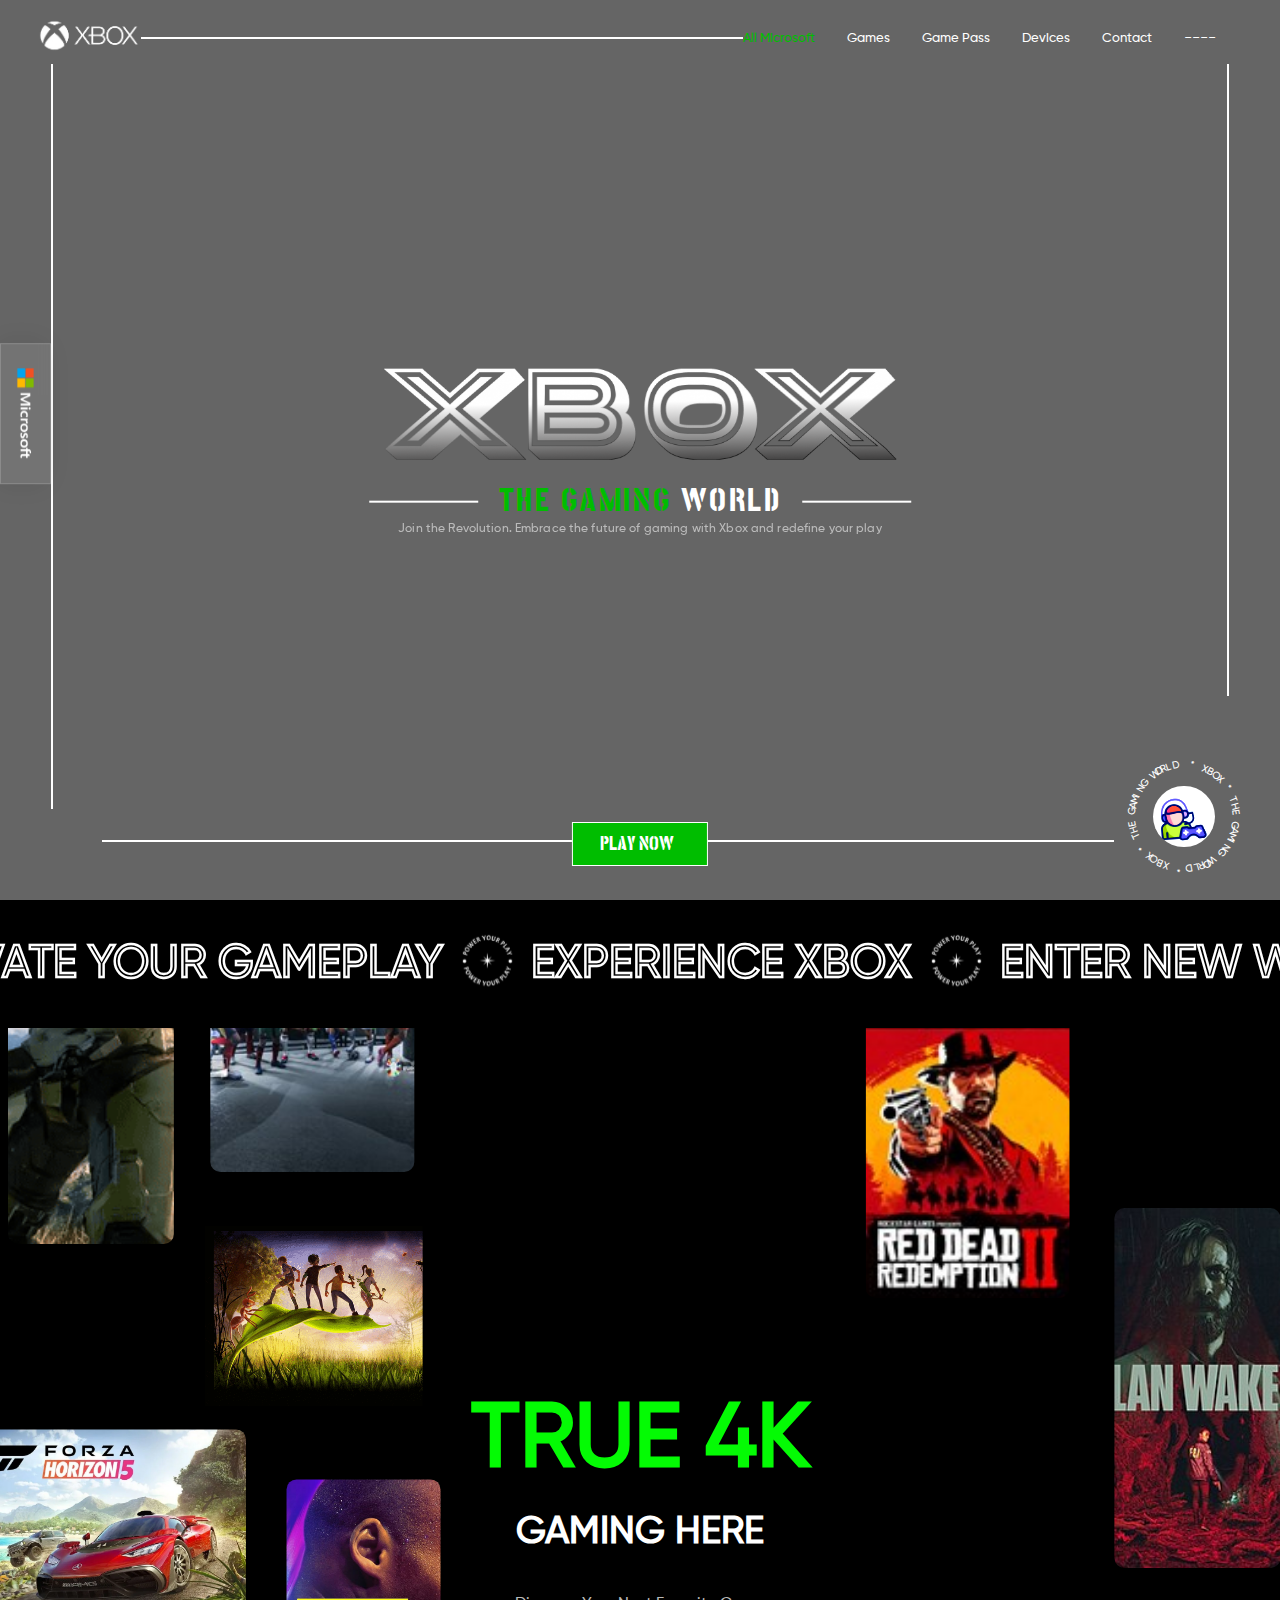
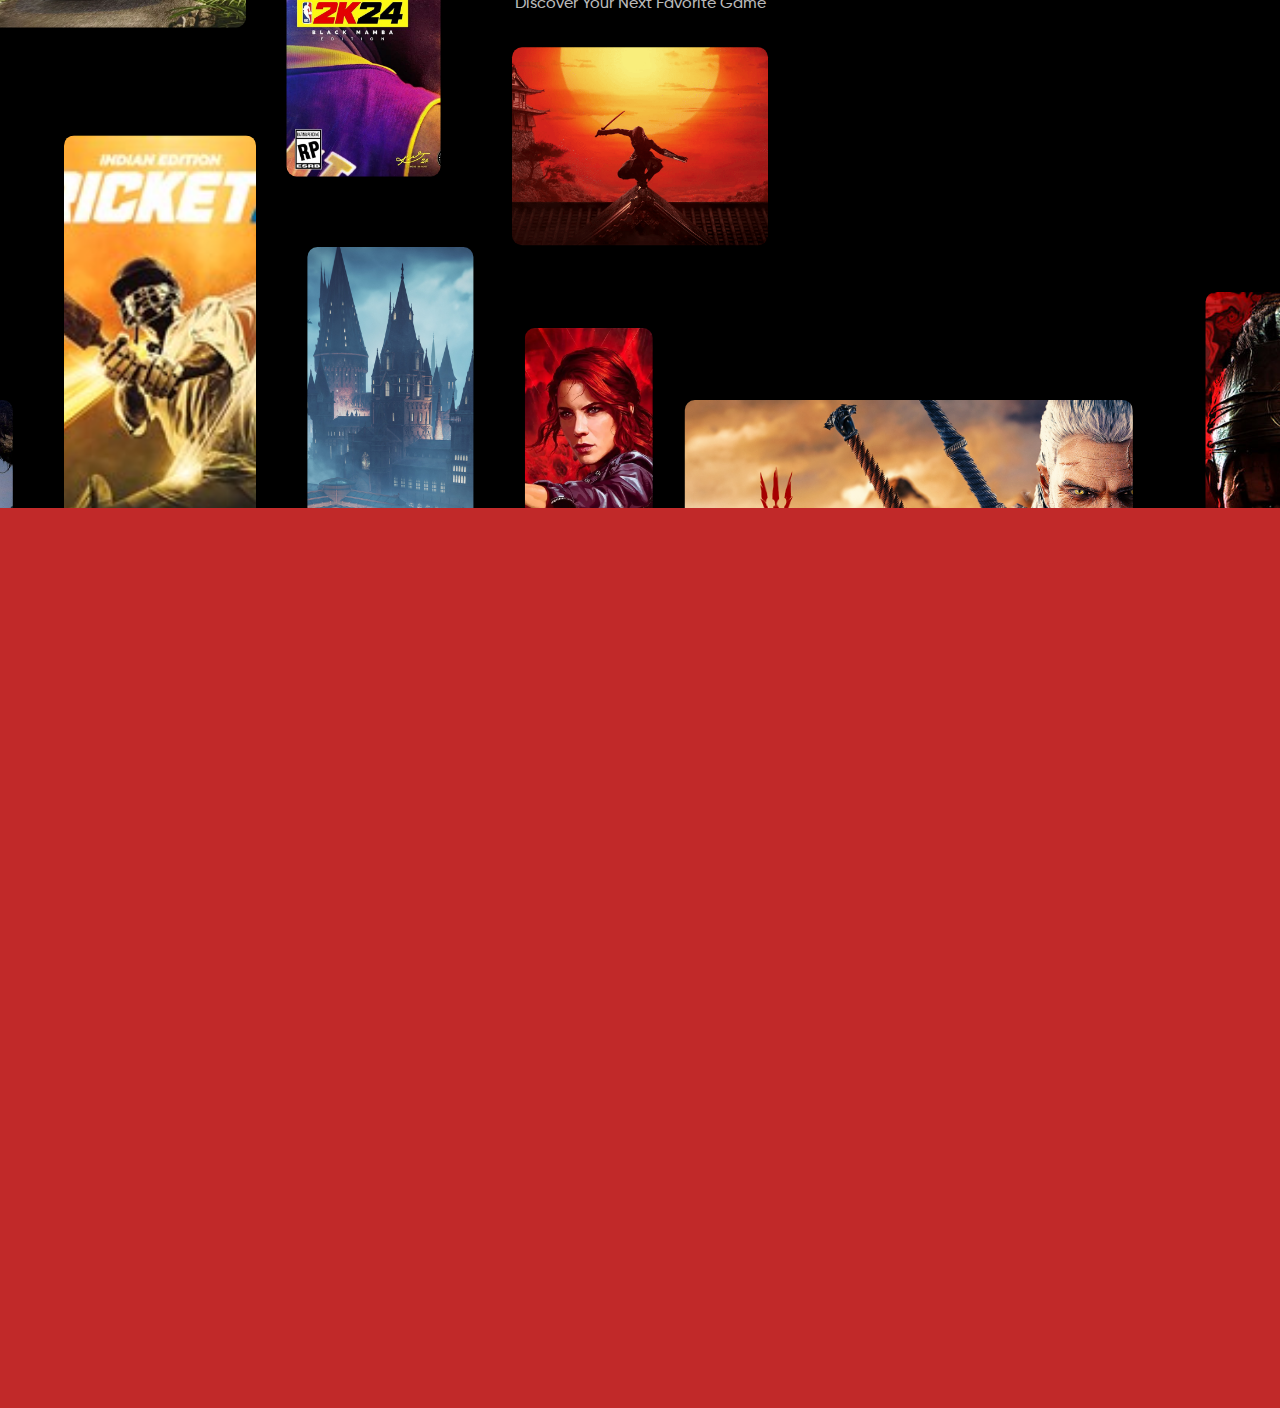
==== commit 4d650dcf: "homepage" ====
--- a/index.html
+++ b/index.html
@@ -6,160 +6,277 @@
     <meta name="viewport" content="width=device-width, initial-scale=1.0">
     <title>Document</title>
     <link rel="stylesheet" href="style.css">
-    <link rel="stylesheet" href="https://cdnjs.cloudflare.com/ajax/libs/font-awesome/6.5.2/css/all.min.css" integrity="sha512-SnH5WK+bZxgPHs44uWIX+LLJAJ9/2PkPKZ5QiAj6Ta86w+fsb2TkcmfRyVX3pBnMFcV7oQPJkl9QevSCWr3W6A==" crossorigin="anonymous" referrerpolicy="no-referrer" />
+    <link rel="stylesheet" href="https://cdnjs.cloudflare.com/ajax/libs/font-awesome/6.5.2/css/all.min.css"
+        integrity="sha512-SnH5WK+bZxgPHs44uWIX+LLJAJ9/2PkPKZ5QiAj6Ta86w+fsb2TkcmfRyVX3pBnMFcV7oQPJkl9QevSCWr3W6A=="
+        crossorigin="anonymous" referrerpolicy="no-referrer" />
 </head>
 
 <body>
     <main class="main">
         <section class="section-1">
-            <nav class="navbar">
-
-                <div class="nav-top">
-                    <div class="nav-top-left">
-                        <div class="nav-top-left-img">
-                            <img src="images/vecteezy_microsoft-logo-png-microsoft-icon-transparent-png_27127493 (1).png" alt="">
-                        </div>
-                    </div>
-                    <div class="nav-top-mid">
-
-                    </div>
-                    <div class="nav-top-right">
-                        <div class="search-div">
-                            <div class="search-rounded"></div>
-                            <div class="search-inner">
-                                <i class="fa-solid fa-magnifying-glass"></i>
+            <div id="homepage">
+                <div class="homepage-trailer-video">
+                    <video autoplay loop muted src="./videos/Homepage video.mp4"></video>
+                </div>
+                <div class="homepage-navbar">
+                    <nav class="top-navbar">
+                        <div class="xbox-logo">
+                            <img src="./Assets/Navbar/xbox-logo-xbox-icon-free-free-vector-removebg-preview.png"
+                                alt="xbox logo">
+                        </div>
+                        <div class="line1"></div>
+                        <div class="homepage-nav-list">
+                            <ul>
+                                <li><a class="nav-microsoft" href="#">All Microsoft</a></li>
+                                <li><a href="#">Games</a></li>
+                                <li><a href="#">Game Pass</a></li>
+                                <li><a href="#">Devices</a></li>
+                                <li><a href="#">Contact</a></li>
+                            </ul>
+                            <div class="homepage-hamburger">
+                                ----
                             </div>
                         </div>
-                        <div class="login-div">
-                            <i class="fa-solid fa-user"></i>
-                        </div>
-                    </div>
-                </div>
-                <div class="nav-bottom">
-                    <div class="nav-bottom-left">
-                        <div class="nav-bottom-left-img">
-                            <img src="images/XBox Black.png" alt="">
-                        </div>
-                    </div>
-                    <div class="nav-bottom-right">
-                        <p>Menu</p>
-                        <div class="nav-menu-bar">
-                            <span></span>
-                            <span></span>
-                        </div>
-                    </div>
-                </div>
-            </nav>
+
+                    </nav>
+                </div>
+                <div class="homepage-border-content">
+                    <div class="homepage-nav-line">
+                        <div class="line2"></div>
+                        <div class="line3"></div>
+                        <div class="line4"></div>
+                        <!-- <div class="line5"></div> -->
+                        <div class="homepage-icon">
+                            <i class="fa-brands fa-facebook" style="color: #ffffff;"></i>
+                            <i class="fa-brands fa-x-twitter" style="color: #ffffff;"></i>
+                            <i class="fa-brands fa-discord" style="color: #ffffff;"></i>
+                        </div>
+                    </div>
+                    <div class="homepage-scroll-down">
+                        <div class="circle">
+                            <div class="logo"></div>
+                            <div class="text">
+                                <p>&nbsp;* XBOX * THE GAMING WORLD * XBOX * THE GAMING WORLD &nbsp;</p>
+                            </div>
+                        </div>
+                    </div>
+                    <div class="microsoft-logo rainbow">
+                        <img src="./Assets/Navbar/microsoft-logo-png-2422.png" alt="microsoft logo">
+                    </div>
+                    <div class="homepage-play-button">
+                        <button>Play Now <i class="fa-solid fa-arrow-right"></i></button>
+                    </div>
+                </div>
+                <div class="homepage-main-content">
+                    <div class="xbox-image">
+                        <img src="./Assets/Navbar/XBOX.png" alt="xbox">
+                    </div>
+                    <div class="xbox-tagline">
+                        <div class="line"></div>
+                        <h2><span>The Gaming</span> World</h2>
+                        <div class="line"></div>
+                    </div>
+                    <div class="xbox-tagline-para">
+                        <p>Join the Revolution. Embrace the future of gaming with Xbox and redefine your play</p>
+                    </div>
+                </div>
+            </div>
+            <div class="se-1-auto-move-text">
+                <div class="se-1-auto-move-container">
+                    <div class="se-1-auto-move-circle-text-marquee">
+                        <h1>Elevate your gameplay</h1>
+                        <div class="se-1-auto-rotate-image">
+                            <img src="/Assets/Navbar/power-your-play svg logo.svg" alt="">
+                        </div>
+                    </div>
+                    <div class="se-1-auto-move-circle-text-marquee">
+                        <h1>Experience xbox</h1>
+                        <div class="se-1-auto-rotate-image">
+                            <img src="/Assets/Navbar/power-your-play svg logo.svg" alt="">
+                        </div>
+                    </div>
+                    <div class="se-1-auto-move-circle-text-marquee">
+                        <h1>Enter new world</h1>
+                        <div class="se-1-auto-rotate-image">
+                            <img src="/Assets/Navbar/power-your-play svg logo.svg" alt="">
+                        </div>
+                    </div>
+                    <div class="se-1-auto-move-circle-text-marquee">
+                        <h1>Play without limits</h1>
+                        <div class="se-1-auto-rotate-image">
+                            <img src="/Assets/Navbar/power-your-play svg logo.svg" alt="">
+                        </div>
+                    </div>
+                    <div class="se-1-auto-move-circle-text-marquee">
+                        <h1>Next level gaming</h1>
+                        <div class="se-1-auto-rotate-image">
+                            <img src="/Assets/Navbar/power-your-play svg logo.svg" alt="">
+                        </div>
+                    </div>
+                    <div class="se-1-auto-move-circle-text-marquee">
+                        <h1>Elevate your gameplay</h1>
+                        <div class="se-1-auto-rotate-image">
+                            <img src="/Assets/Navbar/power-your-play svg logo.svg" alt="">
+                        </div>
+                    </div>
+                    <div class="se-1-auto-move-circle-text-marquee">
+                        <h1>Experience xbox</h1>
+                        <div class="se-1-auto-rotate-image">
+                            <img src="/Assets/Navbar/power-your-play svg logo.svg" alt="">
+                        </div>
+                    </div>
+                    <div class="se-1-auto-move-circle-text-marquee">
+                        <h1>Enter new world</h1>
+                        <div class="se-1-auto-rotate-image">
+                            <img src="/Assets/Navbar/power-your-play svg logo.svg" alt="">
+                        </div>
+                    </div>
+                    <div class="se-1-auto-move-circle-text-marquee">
+                        <h1>Play without limits</h1>
+                        <div class="se-1-auto-rotate-image">
+                            <img src="/Assets/Navbar/power-your-play svg logo.svg" alt="">
+                        </div>
+                    </div>
+                    <div class="se-1-auto-move-circle-text-marquee">
+                        <h1>Next level gaming</h1>
+                        <div class="se-1-auto-rotate-image">
+                            <img src="/Assets/Navbar/power-your-play svg logo.svg" alt="">
+                        </div>
+                    </div>
+                </div>
+
+            </div>
+
+
+
+
+
+
+
+
+
+
+
+
+
+
+
+
+
+
+
+
+
+
+
+
+
+
+
+
+
+
+
+
+            <!-- <div id="homepage">
+                <div class="homepage-nav">
+                    <div class="microsoft-logo">
+                        <img src="./Assets/Navbar/microsoft-logo-png-2422.png" alt="microsoft logo">
+                    </div>
+                    <nav class="homepage-main-navbar">
+                        <div class="homepage-nav-logo">
+                            <img src="./Assets/Navbar/xbox-logo-xbox-icon-free-free-vector-removebg-preview.png" alt="">
+                        </div>
+                        <div class="homepage-main-nav">
+                            <ul class="nav-list">
+                                <li><a class="nav-microsoft" href="#">All Microsoft</a></li>
+                                <li><a href="#">Games</a></li>
+                                <li><a href="#">Game Pass</a></li>
+                                <li><a href="#">Devices</a></li>
+                                <li><a href="#">Contact</a></li>
+                            </ul>
+                            <div class="hamburger">
+                                <span>--</span>
+                                <span></span>
+                                <span></span>
+                            </div>
+                            <div class="line1"></div>
+                            <div class="line2"></div>
+                            <div class="line3"></div>
+                            <div class="line4"></div>
+                            <div class="line5"></div>
+                        </div>
+                        <video autoplay muted loop plays-inline src="./videos/Homepage video.mp4"></video>
+                        <div class="line1"></div>
+                        <div class="line2"></div>
+                        <div class="line3"></div>
+                        <div class="line4"></div>
+                        <div class="line5"></div>
+                        <div class="navlist">
+                    </nav>
+                    <div class="content">
+                        <img src="./Assets/Navbar/XBOX.png" alt="xbox">
+                        <div class="content-tagline">
+                            <div class="line"></div>
+                            <h2><span>The Gaming</span> World</h2>
+                            <div class="line"></div>
+                        </div>
+                        <div class="content-para">
+                            <p>Join the Revolution. Embrace the future of gaming with Xbox and redefine your play</p>
+                        </div>
+                    </div>
+
+                    <div class="homepage-logo">
+                        <i class="fa-brands fa-facebook" style="color: #ffffff;"></i>
+                        <i class="fa-brands fa-x-twitter" style="color: #ffffff;"></i>
+                        <i class="fa-brands fa-discord" style="color: #ffffff;"></i>
+                    </div>
+                    <div class="playnow-button">
+                        <button>Play Now</button>
+                    </div>
+                </div> -->
         </section>
         <section class="section-2">
-            <div class="section-2-container">
-                <div class="section-2-text">
+            <div class="custom-cursor">
+                <div class="item-1">
                     <h1>TRUE 4K</h1>
                     <h2>GAMING HERE</h2>
                     <p>Discover Your Next Favorite Game</p>
                 </div>
-                <div value="6" class="img item-2">
-                    <img src="./alan wake.jpg" alt="">
-                </div>
-                 <div value=4" class="img item-3">
-                    <img src="./2k24.jpg" alt="">
-                </div>
-                <div value="6" class="img item-4">
-                    <img src="./assais ninja.jpg" alt="">
-                </div>
-                <div value="5" class="img item-5">
-                    <img src="./assassins.gif" alt="">
-                </div>
-                <div value="6" class="img item-6">
-                    <img src="./cyberpunk.gif" alt="">
-                </div>
-                <div value="5" class="img item-7">
-                    <img src="./COD.gif" alt="">
-                </div>
-                <div value="6" class="img item-8">
-                    <img src="./the witcher.jpg" alt="">
-                </div>
-                <div value="5" class="img item-9">
-                    <img src="./takn.gif" alt="">
-                </div>
-                <div value="6" class="img item-10">
-                    <img src="./diablo.jpeg" alt="">
-                </div>
-                <div value="5" class="img item-11">
-                    <img src="./dustborn.jpg" alt="">
-                </div>
-                <div value="6" class="img item-12">
-                    <img src="./controll.webp" alt="">
-                </div>
-                <div value="5" class="img item-13">
-                    <img src="./cricket.jpeg" alt="">
-                </div>
-                <div value="6" class="img item-14">
-                    <img src="./avater.jpg" alt="">
-                </div>
-                <div value="5" class="img item-15">
-                    <img src="./elden ring.jpg" alt="">
-                </div>
-                <div value="6" class="img item-16">
-                    <img src="./fc24.jpeg" alt="">
-                </div>
-                <div value="5" class="img item-17">
-                    <img src="./fifa 22.jpeg" alt="">
-                </div>
-                <div value="6" class="img item-18">
-                    <img src="./sims.webp" alt="">
-                </div>
-                <div value="5" class="img item-19">
-                    <img src="./Tanis.avif" alt="">
-                </div>
-                <div value="6" class="img item-20">
-                    <img src="./rough.jpg" alt="">
-                </div>
-                <div value="5" class="img item-21">
-                    <img src="./pubg.gif" alt="">
-                </div>
-                <div value="6" class="img item-22">
-                    <img src="/fortnite.gif" alt="">
-                </div>
-                <div value="5" class="img item-23">
-                    <img src="./harry.jpg" alt="">
-                </div>
-                <div value="6" class="img item-24">
-                    <img src="./gta.gif" alt="">
-                </div>
-                <div value="5" class="img item-25">
-                    <img src="./hellblade.jpg" alt="">
-                </div>
-                <!--<div value="5" class="img item-26">
-                    <img src="./alan wake.jpg" alt="">
-                </div>
-                <div value="5" class="img item-27">
-                    <img src="./alan wake.jpg" alt="">
-                </div>
-                <div value="5" class="img item-28">
-                    <img src="./alan wake.jpg" alt="">
-                </div>
-                <div value="5" class="img item-29">
-                    <img src="./alan wake.jpg" alt="">
-                </div>
-                <div value="5" class="img item-30">
-                    <img src="./alan wake.jpg" alt="">
-                </div>
-                <div value="5" class="img item-31">
-                    <img src="./alan wake.jpg" alt="">
-                </div>
-                <div value="5" class="img item-32">
-                    <img src="./alan wake.jpg" alt="">
-                </div>
-                <div value="5" class="img item-33">
-                    <img src="./alan wake.jpg" alt="">
-                </div>
-                <div value="5" class="img item-34">
-                    <img src="./alan wake.jpg" alt="">
-                </div>
-                <div value="5" class="img item-35">
-                    <img src="./alan wake.jpg" alt="">
-                </div> -->
+                <div class="item-2"></div>
+                <div class="item-3"></div>
+                <div class="item-4"></div>
+                <div class="item-5"></div>
+                <div class="item-6"></div>
+                <div class="item-7"></div>
+                <div class="item-8"></div>
+                <div class="item-9"></div>
+                <div class="item-10"></div>
+                <div class="item-11"></div>
+                <div class="item-12"></div>
+                <div class="item-13"></div>
+                <div class="item-14"></div>
+                <div class="item-15"></div>
+                <div class="item-16"></div>
+                <div class="item-17"></div>
+                <div class="item-18"></div>
+                <div class="item-19"></div>
+                <div class="item-20"></div>
+                <div class="item-21"></div>
+                <div class="item-22"></div>
+                <div class="item-23"></div>
+                <div class="item-24"></div>
+                <div class="item-25"></div>
+                <div class="item-26"></div>
+                <div class="item-27"></div>
+                <div class="item-28"></div>
+                <div class="item-29"></div>
+                <div class="item-30"></div>
+                <div class="item-31"></div>
+                <div class="item-32"></div>
+                <div class="item-33"></div>
+                <div class="item-34"></div>
+                <div class="item-35"></div>
             </div>
         </section>
         <section class="section-3">
@@ -168,8 +285,9 @@
     </main>
 
 
-    <script src="https://cdnjs.cloudflare.com/ajax/libs/gsap/3.9.1/gsap.min.js"></script>
-
+    <script src="https://cdnjs.cloudflare.com/ajax/libs/gsap/3.12.5/gsap.min.js"
+        integrity="sha512-7eHRwcbYkK4d9g/6tD/mhkf++eoTHwpNM9woBxtPUBWm67zeAfFC+HrdoE2GanKeocly/VxeLvIqwvCdk7qScg=="
+        crossorigin="anonymous" referrerpolicy="no-referrer"></script>
     <script src="script.js"></script>
 </body>
 
--- a/style.css
+++ b/style.css
@@ -1,731 +1,782 @@
 @font-face {
-  font-family: gilroy ;
+  font-family: gilroy;
   src: url(Gilroy-Medium.e7e7c091.ttf);
 }
 
-
-*{
+@font-face {
+  font-family: post;
+  src: url(.//fonts/postnobillscolombo-extrabold.ttf);
+}
+
+* {
   padding: 0;
   margin: 0;
   box-sizing: border-box;
   font-family: gilroy, sans-serif;
-}
-html,body{
+  color: #fff;
+}
+
+html,
+body {
   height: 100%;
   width: 100%;
 }
-.section-1{
+
+.section-1 {
+  min-height: 100vh;
+  width: 100%;
+  background-color: #0000009a;
+}
+
+#homepage {
   height: 100vh;
   width: 100%;
-  background-color: #111;
-}
-.navbar{
-  height: 10vw;
-  width: 100%;
-  padding: 0 2vw;
-  background-color: aqua;
-
-  /* background-color: red; */
-  /* transform: translateY(-50%); */
-}
-
-.nav-top, .nav-bottom{
-  height: 50%;
-  width: 100%;
-  background-color: beige;
-  display: flex;
+  /* border: 2px solid #fff; */
+  position: relative;
+}
+
+.homepage-trailer-video video {
+  height: 100%;
+  width: 100%;
+  position: absolute;
+  object-fit: cover;
+  z-index: -1;
+}
+
+/* .homepage-trailer-video video{
+position: absolute;
+object-fit: cover;
+z-index: -1;
+} */
+
+.homepage-navbar {
+  height: 5vw;
+  width: 100%;
+}
+
+.top-navbar {
+  height: 1vw;
+  width: 100%;
+  padding: 3vw 3vw;
+  /* border: 2px solid crimson; */
+  display: flex;
+  align-items: center;
   justify-content: space-between;
+
+}
+
+.xbox-logo img {
+  width: 8vw;
+}
+
+.line1 {
+  width: 50%;
+  height: 2px;
+  background-color: #fff;
+}
+
+.homepage-nav-list {
+  display: flex;
   align-items: center;
-}
-.nav-top-left-img{
-  height: 100%;
+  gap: 2.5vw;
+  padding-right: 2vw;
+}
+
+.homepage-nav-list ul {
+  display: flex;
+  align-items: center;
+  gap: 2.5vw;
+  list-style-type: none;
+}
+
+.homepage-nav-list ul li a {
+  text-decoration: none;
+  font-size: 1vw;
+}
+
+.nav-microsoft {
+  color: #00BD00;
+}
+
+/* .homepage-nav-line{
+  position: relative;
+
+}  */
+.homepage-border-content {
+  height: 90%;
+  width: 100%;
+  position: relative;
+}
+
+.line2 {
+  height: 92%;
+  width: 2px;
+  background-color: #fff;
+  position: absolute;
+  top: 0;
+  left: 4%;
+}
+
+.line3 {
+  height: 78%;
+  width: 2px;
+  background-color: #fff;
+  position: absolute;
+  top: 0;
+  right: 4%;
+
+}
+
+.line4 {
+  width: 79%;
+  height: 2px;
+  background-color: #fff;
+  position: absolute;
+  bottom: 4%;
+  left: 8%;
+
+}
+
+.microsoft-logo {
+  width: 11vw;
+  height: 4vw;
+  position: absolute;
+  transform: rotate(90deg);
+  top: 40%;
+  left: -3.5%;
+  display: flex;
+  justify-content: center;
+  background: rgba(255, 255, 255, 0.09);
+  box-shadow: 0 4px 30px rgba(0, 0, 0, 0.1);
+  backdrop-filter: blur(5.5px);
+  -webkit-backdrop-filter: blur(5.5px);
+  border: 1px solid rgba(255, 255, 255, 0.17);
+
+}
+
+.microsoft-logo img {
+  width: 10vw;
+}
+
+.homepage-icon {
+  position: absolute;
+  left: 3%;
+  bottom: 3%;
+}
+
+.text p {
+  font-size: 1vw;
+  letter-spacing: 0.2em;
+}
+
+.circle {
+  position: absolute;
+  bottom: 0;
+  right: 3%;
   width: 9vw;
-  /* background-color: red; */
+  height: 9vw;
+  border-radius: 50%;
   display: flex;
   justify-content: center;
   align-items: center;
 }
-.nav-top-left-img img{
+
+.logo {
+  position: absolute;
+  width: 4.8vw;
+  height: 4.8vw;
+  background: url(./Assets/Navbar/gamer.gif);
+  background-size: cover;
+  border-radius: 50%;
+  filter: contrast(1.5);
+}
+
+.text {
+  position: absolute;
+  width: 100%;
   height: 100%;
-  width: 100%;
-}
-
-.nav-top-right{
+  animation: rotateText 8s linear infinite;
+}
+
+@keyframes rotateText {
+  0% {
+    transform: rotate(360deg);
+  }
+
+  100% {
+    transform: rotate(0deg);
+  }
+}
+
+.text p span {
+  position: absolute;
+  left: 50%;
+  font-size: 0.8em;
+  transform-origin: 0 4.5vw;
+}
+
+
+
+
+.homepage-play-button {
+  position: absolute;
+  left: 50%;
+  bottom: 1%;
+  transform: translate(-50%);
+
+}
+
+.homepage-play-button button {
+  padding: .5vw 2.1vw;
+  background-color: #00BD00;
+  font-size: 1.5vw;
+  font-family: post;
+  text-transform: uppercase;
+  display: flex;
+  align-items: center;
+  justify-content: center;
+  border: 1px solid #fff;
+  gap: .5vw;
+}
+
+.homepage-play-button button i {
+  transform: rotate(-38deg);
+  font-size: 1.5vw;
+}
+
+.homepage-main-content {
+  position: absolute;
+  left: 50%;
+  top: 50%;
+  transform: translate(-50%, -50%);
+}
+
+.xbox-image {
+  display: flex;
+  align-items: center;
+  justify-content: center;
+}
+
+.xbox-image img {
+  width: 40vw;
+}
+
+.xbox-tagline {
+  display: flex;
+  align-items: center;
+  gap: 1.6vw;
+  padding-top: 1.3vw;
+}
+
+.line {
+  width: 8.5vw;
+  height: 2px;
+  background-color: #fff;
+}
+
+.xbox-tagline h2 span {
+  font-size: 2.6vw;
+  font-family: post;
+  letter-spacing: 0.2vw;
+  text-transform: uppercase;
+  color: #00BD00;
+}
+
+.xbox-tagline h2 {
+  font-size: 2.6vw;
+  font-family: post;
+  letter-spacing: 0.2vw;
+  text-transform: uppercase;
+}
+
+.xbox-tagline-para p {
+  font-size: .9vw;
+  text-align: center;
+  color: #ffffffae;
+  letter-spacing: .01vw;
+  line-height: 40%;
+  opacity: 82%;
+}
+
+.se-1-auto-move-text {
+  height: 10vw;
+  width: 100%;
+  background-color: #000;
+  display: flex;
+  align-items: center;
+  padding: 3vw 0;
+  /* overflow: hidden; */
+
+}
+.se-1-auto-move-container{
   height: 100%;
+  width: 100%;
+  display: flex;
+  
+}
+
+.se-1-auto-move-circle-text-marquee {
+  padding: 2vw 0;
+  display: flex;
+  align-items: center;
+  flex-shrink: 0;
+  gap: 0.8vw;
+  padding-left: 1vw;
+
+}
+
+.se-1-auto-move-circle-text-marquee h1 {
+  font-size: 3.5vw;
+  text-transform: uppercase;
+  font-weight: 600;
+  color: black;
+  -webkit-text-stroke: 1px white;
+}
+
+.se-1-auto-rotate-image img {
+  height: 6vw;
+}
+
+
+
+
+
+
+
+/* Section 2 */
+.section-2 {
+  height: 120vh;
+  width: 100%;
+  background-color: rgb(0, 0, 0);
+  overflow: hidden;
+}
+
+.custom-cursor {
+  position: relative;
+  top: 50%;
+  left: 50%;
+  width: 200vw;
+  height: 200vw;
+  /* opacity: 0; */
+  background-size: cover;
+  background-color: rgb(0, 0, 0);
+  /* Semi-transparent black */
+  pointer-events: none;
+  /* Ensure the cursor does not interfere with mouse events */
+  transform: translate(-50%, -50%);
+  transition: width 0.1s, height 0.1s, border-width 0.1s, background-color 0.1s;
+  z-index: 9;
+  /* Ensure the cursor is above other elements */
   display: flex;
   justify-content: center;
   align-items: center;
 }
-.login-div{
-  height: 2vw;
-  width: 2vw;
-  border: 2px solid #222;
-  border-radius: 50%;
-  margin: 1vw;
-  display: flex;
-  justify-content: center;
-  align-items: center;
-  font-size: 1vw;
-  /* background-color: red; */
-}
-.search-div{
-  height: 2.2vw;
-  position: relative;
+
+.item-1 {
+  z-index: 10;
+  height: 40vh;
+  width: 60vw;
+  text-align: center;
+  position: absolute;
+}
+
+.item-2 {
+  z-index: 10;
+  height: 20vh;
+  width: 17vw;
+  text-align: center;
+  background-image: url(/cyberpunk.gif);
+  background-size: cover;
+  transform: translate(150%, -70%);
+}
+
+.item-3 {
+  z-index: 10;
+  height: 20vh;
+  width: 17vw;
+  text-align: center;
+  background-image: url(/grounded.gif);
+  background-size: cover;
+  transform: translate(-150%, -140%);
+  position: absolute;
+}
+
+.item-4 {
+  z-index: 10;
+  height: 33vh;
   width: 12vw;
-  background-color: #000;
-  border-radius: 2.5vw;
-  display: flex;
-  justify-content: center;
-  align-items: center;
-  overflow: hidden;
-}
-.search-inner{
-  height: 1.6vw;
-  width: 11.5vw;
-  background-color: beige;
-  border-radius: 2.5vw;
-  display: flex;
-  justify-content: flex-start;
-  align-items: center;
-  z-index: 9;
-}
-.search-div i{
-  padding-left: 1vw;
-  font-size: 1vw;
-}
-.search-rounded{
-  position: absolute;
-  height: 3vw;
-  width: 15vw;
-  /* background-color: #107C10; */
-  background-color: yellow;
-  transform: rotate(90deg);
-  animation: rotate 3s infinite normal none;
-  filter: blur(4px);
-  
-  /* z-index: 8; */
-}
-
-
-@keyframes rotate{
-  0%{
-    transform: rotate(30deg);
-  }
-  100%{
-    transform: rotate(180deg);
-  }
-}
-
-
-
-.nav-bottom{
-  background-color: pink;
-}
-.nav-bottom-left, .nav-bottom-right{
-  height: 100%;
-  width: 50%;
-}
-
-.nav-bottom-left-img, .nav-top-left-img{
-  height: 100%;
-  width: 8vw;
-  /* background-color: red; */
-  display: flex;
-  justify-content: center;
-  align-items: center;
-}
-.nav-bottom-left-img img{
-  height: 110%;
-  width: 100%;
-}
-
-.nav-bottom-right{
-  display: flex;
-  justify-content: flex-end;
-  align-items: center;
-}
-.nav-bottom-right p{
-  font-size: 1.3vw;
-  font-weight: 400;
-  padding: 1vw;
-}
-
-.nav-menu-bar{
-  display: flex;
-  flex-direction: column;
-  align-items: center;
-  justify-content: center;
-  /* padding: 1vw; */
-  
-}
-.nav-menu-bar span{
-  height: 3px;
-  width: 29px;
-  display: inline-block;
-  background-color: #111;
-  margin: 2px ;
-  border-radius: 2px;
-}
-
-/* Section 2 */
-.section-2{
-  height: 120vh;
-  width: 100%;
-  position: relative;
-  background-color: rgb(0, 0, 0);
-  overflow: hidden;  
-  
-}
-.section-2-container {
-  position: relative;
- height: 200vh;
- width: 200vw;
- background-color: rgb(0, 0, 0);
- display: flex;
- justify-content: center;
- align-items: center;
- position: absolute;
- top: 50%;
- left: 50%;
- transform: translate(-50%, -50%);
-}
-
-.section-2-text{
-  z-index: 22;
-  height: 40vh;
-  width: 40vw;
-  position: absolute;
-  display: flex;
-  justify-content: center;
-  align-items: center;
-  flex-direction: column;
-}
-.section-2-text h1{
-  font-size: 5vw;
-  color: green;
-}
-.section-2-text h2{
-  color: white;
-  font-size:2.8vw ;
- }
-.section-2-text p{
-  color: white;
-}
-.section-2-container img{
-  width: 100%;
-  height: 100%;
-  object-fit: cover;
-}
-.section-2-container .img{
-  z-index: 10;
-  border-radius: 5px;
-  overflow: hidden;
-  display: flex;
-  justify-content: center;
-  align-items: center;
-  position: absolute;
-}
-.item-2{
+  text-align: center;
+  background-image: url(/2k24.jpg);
+  background-size: cover;
+  transform: translate(-180%, 20%);
+  position: absolute;
+  border-radius: 10px;
+}
+
+.item-5 {
+  z-index: 10;
+  height: 33vh;
+  width: 12vw;
+  text-align: center;
+  background-image: url(/gta.gif);
+  background-position: center;
+  background-size: cover;
+  transform: translate(160%, 70%);
+  position: absolute;
+  border-radius: 10px;
+}
+
+.item-6 {
+  z-index: 10;
+  height: 20vh;
+  width: 22vw;
+  text-align: center;
+  background-image: url(/pubg.gif);
+  background-position: center;
+  background-size: cover;
+  transform: translate(180%, 80%);
+  position: absolute;
+  border-radius: 10px;
+}
+
+.item-7 {
+  z-index: 10;
+  height: 22vh;
+  width: 22vw;
+  text-align: center;
+  background-image: url(/Froza.webp);
+  background-position: center;
+  background-size: cover;
+  transform: translate(-190%, -20%);
+  position: absolute;
+  border-radius: 10px;
+}
+
+.item-8 {
+  z-index: 10;
+  height: 22vh;
+  width: 20vw;
+  text-align: center;
+  background-image: url(/Assasin.gif);
+  background-position: center;
+  background-size: cover;
+  transform: translate(-0%, 90%);
+  position: absolute;
+  border-radius: 10px;
+}
+
+.item-9 {
+  z-index: 10;
+  height: 28vh;
+  width: 25vw;
+  text-align: center;
+  background-image: url(/COD.gif);
+  background-position: center;
+  background-size: cover;
+  transform: translate(10%, -160%);
+  position: absolute;
+  border-radius: 10px;
+}
+
+.item-10 {
+  z-index: 10;
   height: 40vh;
   width: 13vw;
-  top: 40%;
-  left: 60%;
-}
-.item-3{
+  text-align: center;
+  background-image: url(/alan\ wake.jpg);
+  background-position: center;
+  background-size: cover;
+  transform: translate(335%, -50%);
+  position: absolute;
+  border-radius: 10px;
+}
+
+.item-11 {
+  z-index: 10;
+  height: 60vh;
+  width: 13vw;
+  text-align: center;
+  background-image: url(/halo.gif);
+  background-position: center;
+  background-size: cover;
+  transform: translate(-330%, -110%);
+  position: absolute;
+  border-radius: 10px;
+}
+
+.item-12 {
+  z-index: 10;
+  height: 50vh;
+  width: 10vw;
+  text-align: center;
+  background-image: url(/controll.webp);
+  background-position: center;
+  background-size: cover;
+  transform: translate(-40%, 130%);
+  position: absolute;
+  border-radius: 10px;
+}
+
+.item-13 {
+  z-index: 10;
+  height: 60vh;
+  width: 17vw;
+  text-align: center;
+  background-image: url(/hellblade.jpg);
+  background-position: center;
+  background-size: cover;
+  transform: translate(310%, 110%);
+  position: absolute;
+  border-radius: 10px;
+}
+
+.item-14 {
+  z-index: 10;
+  height: 30vh;
+  width: 20vw;
+  text-align: center;
+  background-image: url(/dustborn.jpg);
+  background-position: center;
+  background-size: cover;
+  transform: translate(370%, 210%);
+  position: absolute;
+  border-radius: 10px;
+}
+
+.item-15 {
+  z-index: 10;
+  height: 30vh;
+  width: 20vw;
+  text-align: center;
+  background-image: url(/takn.gif);
+  background-position: center;
+  background-size: cover;
+  transform: translate(250%, -210%);
+  position: absolute;
+  border-radius: 10px;
+}
+
+.item-16 {
+  z-index: 10;
+  height: 50vh;
+  width: 15vw;
+  text-align: center;
+  background-image: url(/sea\ of\ thieves.jpg);
+  background-position: center;
+  background-size: cover;
+  transform: translate(410%, -0%);
+  position: absolute;
+  border-radius: 10px;
+}
+
+.item-17 {
+  z-index: 10;
+  height: 30vh;
+  width: 20vw;
+  text-align: center;
+  background-image: url(/elden\ ring.jpg);
+  background-position: center;
+  background-size: cover;
+  transform: translate(410%, -60%);
+  position: absolute;
+  border-radius: 10px;
+}
+
+.item-18 {
+  z-index: 10;
+  height: 30vh;
+  width: 20vw;
+  text-align: center;
+  background-image: url(/diablo.jpeg);
+  background-position: center;
+  background-size: cover;
+  transform: translate(410%, 90%);
+  position: absolute;
+  border-radius: 10px;
+}
+
+.item-19 {
+  z-index: 10;
+  height: 50vh;
+  width: 15vw;
+  text-align: center;
+  background-image: url(/assais\ ninja.jpg);
+  background-position: center;
+  background-size: cover;
+  transform: translate(490%, -140%);
+  position: absolute;
+  border-radius: 10px;
+}
+
+.item-20 {
+  z-index: 10;
+  height: 30vh;
+  width: 10vw;
+  text-align: center;
+  background-image: url(/MK.jpeg);
+  background-position: center;
+  background-size: cover;
+  transform: translate(900%, -200%);
+  position: absolute;
+  border-radius: 10px;
+}
+
+.item-21 {
+  z-index: 10;
+  height: 60vh;
+  width: 16vw;
+  text-align: center;
+  background-image: url(/red.jpeg);
+  background-position: center;
+  background-size: cover;
+  transform: translate(160%, -100%);
+  position: absolute;
+  border-radius: 10px;
+}
+
+.item-22 {
+  z-index: 10;
+  height: 40vh;
+  width: 16vw;
+  text-align: center;
+  background-image: url(/fc24.jpeg);
+  background-position: center;
+  background-size: cover;
+  transform: translate(-160%, -160%);
+  position: absolute;
+  border-radius: 10px;
+}
+
+.item-23 {
+  z-index: 10;
+  height: 30vh;
+  width: 25vw;
+  text-align: center;
+  background-image: url(/fifa\ 22.jpeg);
+  background-position: center;
+  background-size: cover;
+  transform: translate(-0%, -270%);
+  position: absolute;
+  border-radius: 10px;
+}
+
+.item-24 {
+  z-index: 10;
+  height: 32vh;
+  width: 35vw;
+  text-align: center;
+  background-image: url(/the\ witcher.jpg);
+  background-position: center;
+  background-size: cover;
+  transform: translate(60%, 200%);
+  position: absolute;
+  border-radius: 10px;
+}
+
+.item-25 {
+  z-index: 10;
+  height: 62vh;
+  width: 15vw;
+  text-align: center;
+  background-image: url(/cricket.jpeg);
+  background-position: center;
+  background-size: cover;
+  transform: translate(-250%, 80%);
+  position: absolute;
+  border-radius: 10px;
+}
+
+.item-26 {
+  z-index: 10;
+  height: 62vh;
+  width: 13vw;
+  text-align: center;
+  background-image: url(/harry.jpg);
+  background-position: center;
+  background-size: cover;
+  transform: translate(-150%, 100%);
+  position: absolute;
+  border-radius: 10px;
+}
+
+.item-27 {
+  z-index: 10;
+  height: 32vh;
+  width: 35vw;
+  text-align: center;
+  background-image: url(/avater.jpg);
+  background-position: center;
+  background-size: cover;
+  transform: translate(-190%, 200%);
+  position: absolute;
+  border-radius: 10px;
+}
+
+.item-28 {
+  z-index: 10;
+  height: 32vh;
+  width: 45vw;
+  text-align: center;
+  background-image: url(/assassins.gif);
+  background-position: center;
+  background-size: cover;
+  transform: translate(-160%, 80%);
+  position: absolute;
+  border-radius: 10px;
+}
+
+.item-29 {
+  z-index: 10;
   height: 40vh;
   width: 13vw;
-  top: 40%;
-  left: 33%;
-}
-.item-4{
-  height: 25vh;
-  width: 20vw;
-  top: 27%;
-}
-.item-5{
-  height: 25vh;
-  width: 20vw;
-  top: 60%;
-}
-.item-6{
-  height: 25vh;
-  width: 20vw;
-  top: 18%;
-  left: 60%;
-}
-.item-7{
-  height: 25vh;
-  width: 20vw;
-  top: 18%;
-  right: 60.5%;
-}
-.item-8{
-  height: 25vh;
-  width: 20vw;
-  top: 40%;
-  right: 70%;
-}
-.item-9{
-  height: 25vh;
-  width: 20vw;
-  top: 50%;
-  left: 69%;
-}
-.item-10{
-  height: 25vh;
-  width: 20vw;
-  bottom: 18%;
-  right: 60.5%;
-}
-.item-11{
-  height: 25vh;
-  width: 20vw;
-  bottom: 18%;
-  left: 60%;
-}
-.item-12{
-  height: 40vh;
-  width: 13vw;
-  bottom: 12%;
-  left: 75%;
-}
-.item-13{
-  height: 40vh;
-  width: 13vw;
-  top: 12%;
-  right: 72%;
-}
-.item-14{
-  height: 40vh;
-  width: 13vw;
-  top: 12%;
-  left: 72%;
-}
-.item-15{
-  height: 40vh;
-  width: 13vw;
-  bottom: 12%;
-  right: 75%;
-}
-.item-16{
-  height: 40vh;
-  width: 13vw;
-  top: 50%;
-  right: 83%;
-}
-.item-17{
-  height: 40vh;
-  width: 13vw;
-  top: 35%;
-  left: 82%;
-}
-.item-18{
-  height: 25vh;
-  width: 20vw;
-  top: 10%;
-  right: 83%;
-}
-.item-19{
-  height: 25vh;
-  width: 20vw;
-  top: 10%;
-  left: 82%;
-}
-.item-20{
-  height: 25vh;
-  width: 20vw;
-  bottom: 10%;
-  left: 85%;
-}
-.item-21{
-  height: 25vh;
-  width: 20vw;
-  bottom: 10%;
-  right: 85%;
-}
-.item-22{
-  height: 25vh;
-  width: 20vw;
-  top: 40%;
-  right: 91%;
-}
-.item-23{
-  height: 25vh;
-  width: 20vw;
-  top: 45%;
-  left: 91%;
-}
-.item-24{
-  height: 30vh;
-  width: 23vw;
-  top: 8%;
-  left: 44.3%;
-}
-.item-25{
-  height: 30vh;
-  width: 23vw;
-  bottom: 8%;
-  left: 44.3%;
-}
-/* 
-
-.item-3{
+  text-align: center;
+  background-image: url(/Tanis.avif);
+  background-position: center;
+  background-size: cover;
+  transform: translate(-480%, -50%);
+  position: absolute;
+  border-radius: 10px;
+}
+
+.item-30 {
+  z-index: 10;
+  height: 60vh;
+  width: 16vw;
+  text-align: center;
+  background-image: url(/apex-legends-2019-4k-2t.jpg.crdownload);
+  background-position: center;
+  background-size: cover;
+  transform: translate(-520%, -50%);
+  position: absolute;
+  border-radius: 10px;
+}
+
+.item-31 {
   z-index: 10;
   height: 20vh;
   width: 17vw;
   text-align: center;
-  background-image: url(/grounded.gif);
-  background-size: cover;
-  transform: translate(-160%, -140%);
-  position: absolute;
-}
-.item-4{
-  z-index: 10;
-  height: 33vh;
-  width: 12vw;
-  text-align: center;
-  background-image: url(/2k24.jpg);
-  background-size: cover;
-  transform: translate(-190%, 20%);
-  position: absolute;
-  border-radius: 10px;
-}
-.item-5{
-  z-index: 10;
-  height: 33vh;
-  width: 12vw;
-  text-align: center;
-  background-image: url(/gta.gif);
-  background-position: center;
-  background-size: cover;
-  transform: translate(170%, 70%);
-  position: absolute;
-  border-radius: 10px;
-}
-.item-6{
-  z-index: 10;
-  height: 20vh;
-  width: 22vw;
-  text-align: center;
-  background-image: url(/pubg.gif);
-  background-position: center;
-  background-size: cover;
-  transform: translate(190%, 80%);
-  position: absolute;
-  border-radius: 10px;
-}
-.item-7{
-  z-index: 10;
-  height: 22vh;
-  width: 22vw;
-  text-align: center;
-  background-image: url(/Froza.webp);
-  background-position: center;
-  background-size: cover;
-  transform: translate(-200%, -20%);
-  position: absolute;
-  border-radius: 10px;
-}
-.item-8{
-  z-index: 10;
-  height: 22vh;
-  width: 20vw;
-  text-align: center;
-  background-image: url(/Assasin.gif);
-  background-position: center;
-  background-size: cover;
-  transform: translate(-10%, 90%);
-  position: absolute;
-  border-radius: 10px;
-}
-.item-9{
-  z-index: 10;
-  height: 28vh;
-  width: 25vw;
-  text-align: center;
-  background-image: url(/COD.gif);
-  background-position: center;
-  background-size: cover;
-  transform: translate(20%, -160%);
-  position: absolute;
-  border-radius: 10px;
-}
-.item-10{
-  z-index: 10;
-  height: 40vh;
-  width: 13vw;
-  text-align: center;
-  background-image: url(/alan\ wake.jpg);
-  background-position: center;
-  background-size: cover;
-  transform: translate(345%, -50%);
-  position: absolute;
-  border-radius: 10px;
-}
-.item-11{
-  z-index: 10;
-  height: 60vh;
-  width: 13vw;
-  text-align: center;
-  background-image: url(/halo.gif);
-  background-position: center;
-  background-size: cover;
-  transform: translate(-340%, -110%);
-  position: absolute;
-  border-radius: 10px;
-}
-.item-12{
-  z-index: 10;
-  height: 50vh;
-  width: 10vw;
-  text-align: center;
-  background-image: url(/controll.webp);
-  background-position: center;
-  background-size: cover;
-  transform: translate(-50%, 130%);
-  position: absolute;
-  border-radius: 10px;
-}
-.item-13{
-  z-index: 10;
-  height: 60vh;
-  width: 17vw;
-  text-align: center;
-  background-image: url(/hellblade.jpg);
-  background-position: center;
-  background-size: cover;
-  transform: translate(320%, 110%);
-  position: absolute;
-  border-radius: 10px;
-}
-.item-14{
+  background-image: url(/fortnite.gif);
+  background-size: cover;
+  transform: translate(-370%, -290%);
+  position: absolute;
+  border-radius: 10px;
+}
+
+.item-32 {
   z-index: 10;
   height: 30vh;
   width: 20vw;
   text-align: center;
-  background-image: url(/dustborn.jpg);
-  background-position: center;
-  background-size: cover;
-  transform: translate(380%, 210%);
-  position: absolute;
-  border-radius: 10px;
-}
-.item-15{
-  z-index: 10;
-  height: 30vh;
-  width: 20vw;
-  text-align: center;
-  background-image: url(/takn.gif);
-  background-position: center;
-  background-size: cover;
-  transform: translate(260%, -210%);
-  position: absolute;
-  border-radius: 10px;
-}
-.item-16{
-  z-index: 10;
-  height: 50vh;
-  width: 15vw;
-  text-align: center;
-  background-image: url(/sea\ of\ thieves.jpg);
-  background-position: center;
-  background-size: cover;
-  transform: translate(420%, -0%);
-  position: absolute;
-  border-radius: 10px;
-}
-.item-17{
-  z-index: 10;
-  height: 30vh;
-  width: 20vw;
-  text-align: center;
-  background-image: url(/elden\ ring.jpg);
-  background-position: center;
-  background-size: cover;
-  transform: translate(420%, -60%);
-  position: absolute;
-  border-radius: 10px;
-}
-.item-18{
-  z-index: 10;
-  height: 30vh;
-  width: 20vw;
-  text-align: center;
-  background-image: url(/diablo.jpeg);
-  background-position: center;
-  background-size: cover;
-  transform: translate(420%, 90%);
-  position: absolute;
-  border-radius: 10px;
-}
-.item-19{
-  z-index: 10;
-  height: 50vh;
-  width: 15vw;
-  text-align: center;
-  background-image: url(/assais\ ninja.jpg);
-  background-position: center;
-  background-size: cover;
-  transform: translate(500%, -140%);
-  position: absolute;
-  border-radius: 10px;
-}
-.item-20{
-  z-index: 10;
-  height: 30vh;
-  width: 10vw;
-  text-align: center;
-  background-image: url(/MK.jpeg);
-  background-position: center;
-  background-size: cover;
-  transform: translate(910%, -200%);
-  position: absolute;
-  border-radius: 10px;
-}
-.item-21{
-  z-index: 10;
-  height: 60vh;
-  width: 16vw;
-  text-align: center;
-  background-image: url(/red.jpeg);
-  background-position: center;
-  background-size: cover;
-  transform: translate(170%, -100%);
-  position: absolute;
-  border-radius: 10px;
-}
-.item-22{
-  z-index: 10;
-  height: 40vh;
-  width: 16vw;
-  text-align: center;
-  background-image: url(/fc24.jpeg);
-  background-position: center;
-  background-size: cover;
-  transform: translate(-170%, -160%);
-  position: absolute;
-  border-radius: 10px;
-}
-.item-23{
-  z-index: 10;
-  height: 30vh;
-  width: 25vw;
-  text-align: center;
-  background-image: url(/fifa\ 22.jpeg);
-  background-position: center;
-  background-size: cover;
-  transform: translate(-10%, -270%);
-  position: absolute;
-  border-radius: 10px;
-}
-.item-24{
-  z-index: 10;
-  height: 32vh;
-  width: 35vw;
-  text-align: center;
-  background-image: url(/the\ witcher.jpg);
-  background-position: center;
-  background-size: cover;
-  transform: translate(70%, 200%);
-  position: absolute;
-  border-radius: 10px;
-}
-.item-25{
-  z-index: 10;
-  height: 62vh;
-  width: 15vw;
-  text-align: center;
-  background-image: url(/cricket.jpeg);
-  background-position: center;
-  background-size: cover;
-  transform: translate(-260%, 80%);
-  position: absolute;
-  border-radius: 10px;
-}
-.item-26{
-  z-index: 10;
-  height: 62vh;
-  width: 13vw;
-  text-align: center;
-  background-image: url(/harry.jpg);
-  background-position: center;
-  background-size: cover;
-  transform: translate(-160%, 100%);
-  position: absolute;
-  border-radius: 10px;
-}
-.item-27{
-  z-index: 10;
-  height: 32vh;
-  width: 35vw;
-  text-align: center;
-  background-image: url(/avater.jpg);
-  background-position: center;
-  background-size: cover;
-  transform: translate(-200%, 200%);
-  position: absolute;
-  border-radius: 10px;
-}
-.item-28{
-  z-index: 10;
-  height: 32vh;
-  width: 45vw;
-  text-align: center;
-  background-image: url(/assassins.gif);
-  background-position: center;
-  background-size: cover;
-  transform: translate(-170%, 80%);
-  position: absolute;
-  border-radius: 10px;
-}
-.item-29{
-  z-index: 10;
-  height: 40vh;
-  width: 13vw;
-  text-align: center;
-  background-image: url(/Tanis.avif);
-  background-position: center;
-  background-size: cover;
-  transform: translate(-490%, -50%);
-  position: absolute;
-  border-radius: 10px;
-}
-.item-30{
-  z-index: 10;
-  height: 60vh;
-  width: 16vw;
-  text-align: center;
-  background-image: url(/apex-legends-2019-4k-2t.jpg.crdownload);
-  background-position: center;
-  background-size: cover;
-  transform: translate(-530%, -50%);
-  position: absolute;
-  border-radius: 10px;
-}
-.item-31{
-  z-index: 10;
-  height: 20vh;
-  width: 17vw;
-  text-align: center;
-  background-image: url(/fortnite.gif);
-  background-size: cover;
-  transform: translate(-380%, -290%);
-  position: absolute;
-  border-radius: 10px;
-}
-.item-32{
-  z-index: 10;
-  height: 30vh;
-  width: 20vw;
-  text-align: center;
   background-image: url(/sims.webp);
   background-position: center;
   background-size: cover;
-  transform: translate(-450%, -270%);
-  position: absolute;
-  border-radius: 10px;
-}
-.item-33{
+  transform: translate(-440%, -270%);
+  position: absolute;
+  border-radius: 10px;
+}
+
+.item-33 {
   z-index: 10;
   height: 20vh;
   width: 20vw;
@@ -733,20 +784,39 @@
   background-image: url(/rough.jpg);
   background-position: center;
   background-size: cover;
-  transform: translate(-330%, -425%);
-  position: absolute;
-  border-radius: 10px;
-}  */
-
-
-
-
-
-
-
+  transform: translate(-320%, -425%);
+  position: absolute;
+  border-radius: 10px;
+}
+
+.item-1 h1 {
+  position: absolute;
+  font-size: 7vw;
+  color: rgb(4, 251, 4);
+  top: 15%;
+  left: 50%;
+  transform: translate(-50%, -50%);
+}
+
+.item-1 h2 {
+  font-size: 3vw;
+  color: white;
+  transform: translate(-50%, -50%);
+  position: absolute;
+  left: 50%;
+  top: 40%;
+}
+
+.item-1 p {
+  color: rgb(186, 186, 186);
+  transform: translate(-50%, -50%);
+  position: absolute;
+  left: 50%;
+  top: 60%;
+}
 
 @media only screen and (max-width: 600px) {
-  .item-1 h1{
+  .item-1 h1 {
     width: 100%;
     position: absolute;
     font-size: 17vw;
@@ -755,7 +825,8 @@
     left: 50%;
     transform: translate(-50%, -50%);
   }
-  .item-1 h2{
+
+  .item-1 h2 {
     font-size: 5vw;
     width: 100%;
     color: white;
@@ -764,7 +835,8 @@
     left: 50%;
     top: 40%;
   }
-  .item-1 p{
+
+  .item-1 p {
     width: 100%;
     color: rgb(186, 186, 186);
     transform: translate(-50%, -50%);
@@ -772,14 +844,45 @@
     left: 50%;
     top: 50%;
   }
-  .item-1{
+
+  .item-1 {
     z-index: 100;
     transform: translate(0%, 30%);
   }
-  .item-7,.item-8,.item-9,.item-10,.item-11,.item-12,.item-13,.item-14,.item-15,.item-16,.item-17,.item-18,.item-19,.item-20,.item-21,.item-22,.item-23,.item-24,.item-25,.item-26,.item-27,.item-28,.item-29,.item-28,.item-29,.item-30,.item-31,.item-32,.item-33{
+
+  .item-7,
+  .item-8,
+  .item-9,
+  .item-10,
+  .item-11,
+  .item-12,
+  .item-13,
+  .item-14,
+  .item-15,
+  .item-16,
+  .item-17,
+  .item-18,
+  .item-19,
+  .item-20,
+  .item-21,
+  .item-22,
+  .item-23,
+  .item-24,
+  .item-25,
+  .item-26,
+  .item-27,
+  .item-28,
+  .item-29,
+  .item-28,
+  .item-29,
+  .item-30,
+  .item-31,
+  .item-32,
+  .item-33 {
     display: none;
   }
-  .item-2{
+
+  .item-2 {
     z-index: 10;
     height: 30vh;
     width: 20vw;
@@ -790,7 +893,8 @@
     border-radius: 10px;
     background-position: center;
   }
-  .item-3{
+
+  .item-3 {
     z-index: 10;
     height: 30vh;
     width: 20vw;
@@ -801,7 +905,8 @@
     border-radius: 10px;
     background-position: center;
   }
-  .item-4{
+
+  .item-4 {
     z-index: 10;
     height: 30vh;
     width: 20vw;
@@ -812,7 +917,8 @@
     border-radius: 10px;
     background-position: center;
   }
-  .item-5{
+
+  .item-5 {
     z-index: 10;
     height: 30vh;
     width: 20vw;
@@ -823,7 +929,8 @@
     border-radius: 10px;
     background-position: center;
   }
-  .item-6{
+
+  .item-6 {
     z-index: 10;
     height: 30vh;
     width: 20vw;
@@ -834,23 +941,23 @@
     border-radius: 10px;
     background-position: center;
   }
-  .section-3{
+
+  .section-3 {
     height: 100vh;
     width: 100%;
     background-color: rgb(0, 0, 0);
     overflow: hidden;
   }
-  .section-2{
+
+  .section-2 {
     height: 100vh;
   }
-  
-}
-.section-3{
+
+}
+
+.section-3 {
   height: 100vh;
   width: 100%;
   background-color: rgb(193, 41, 41);
   overflow: hidden;
-}
-
-
-
+}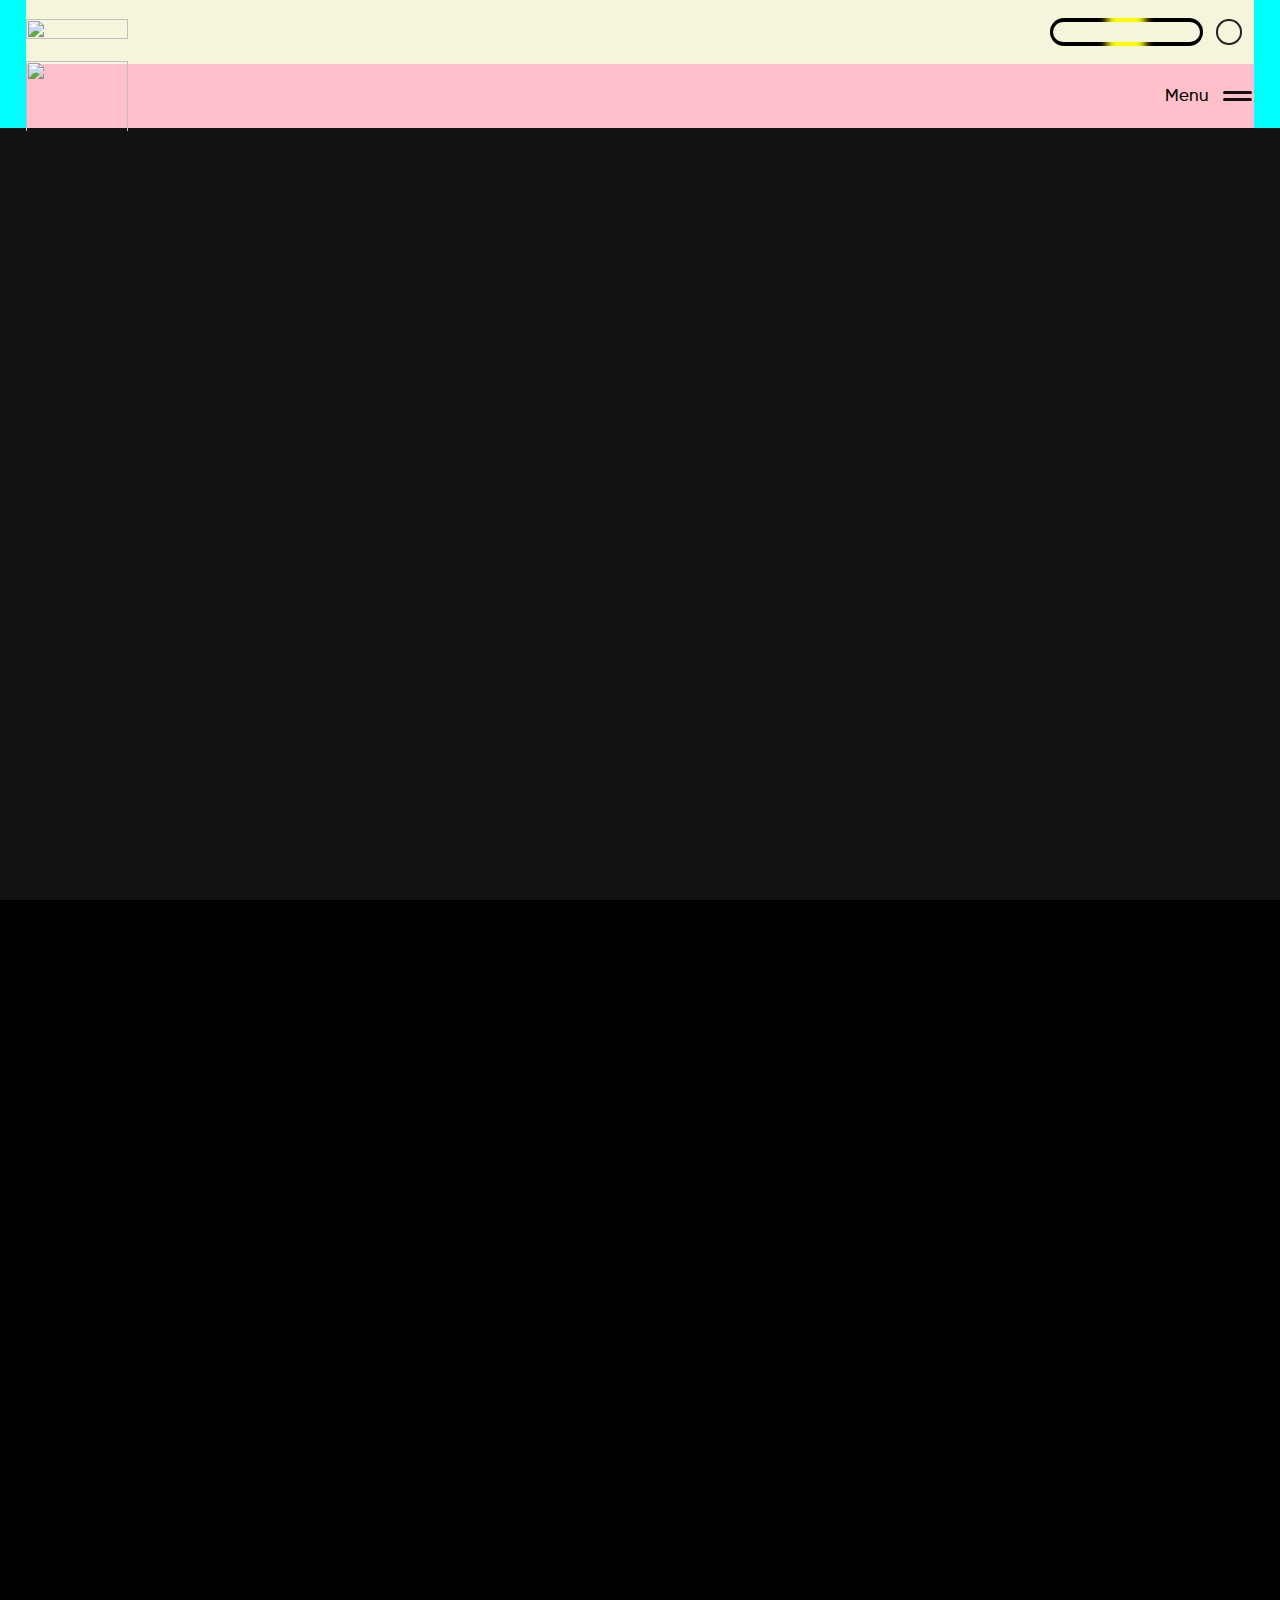
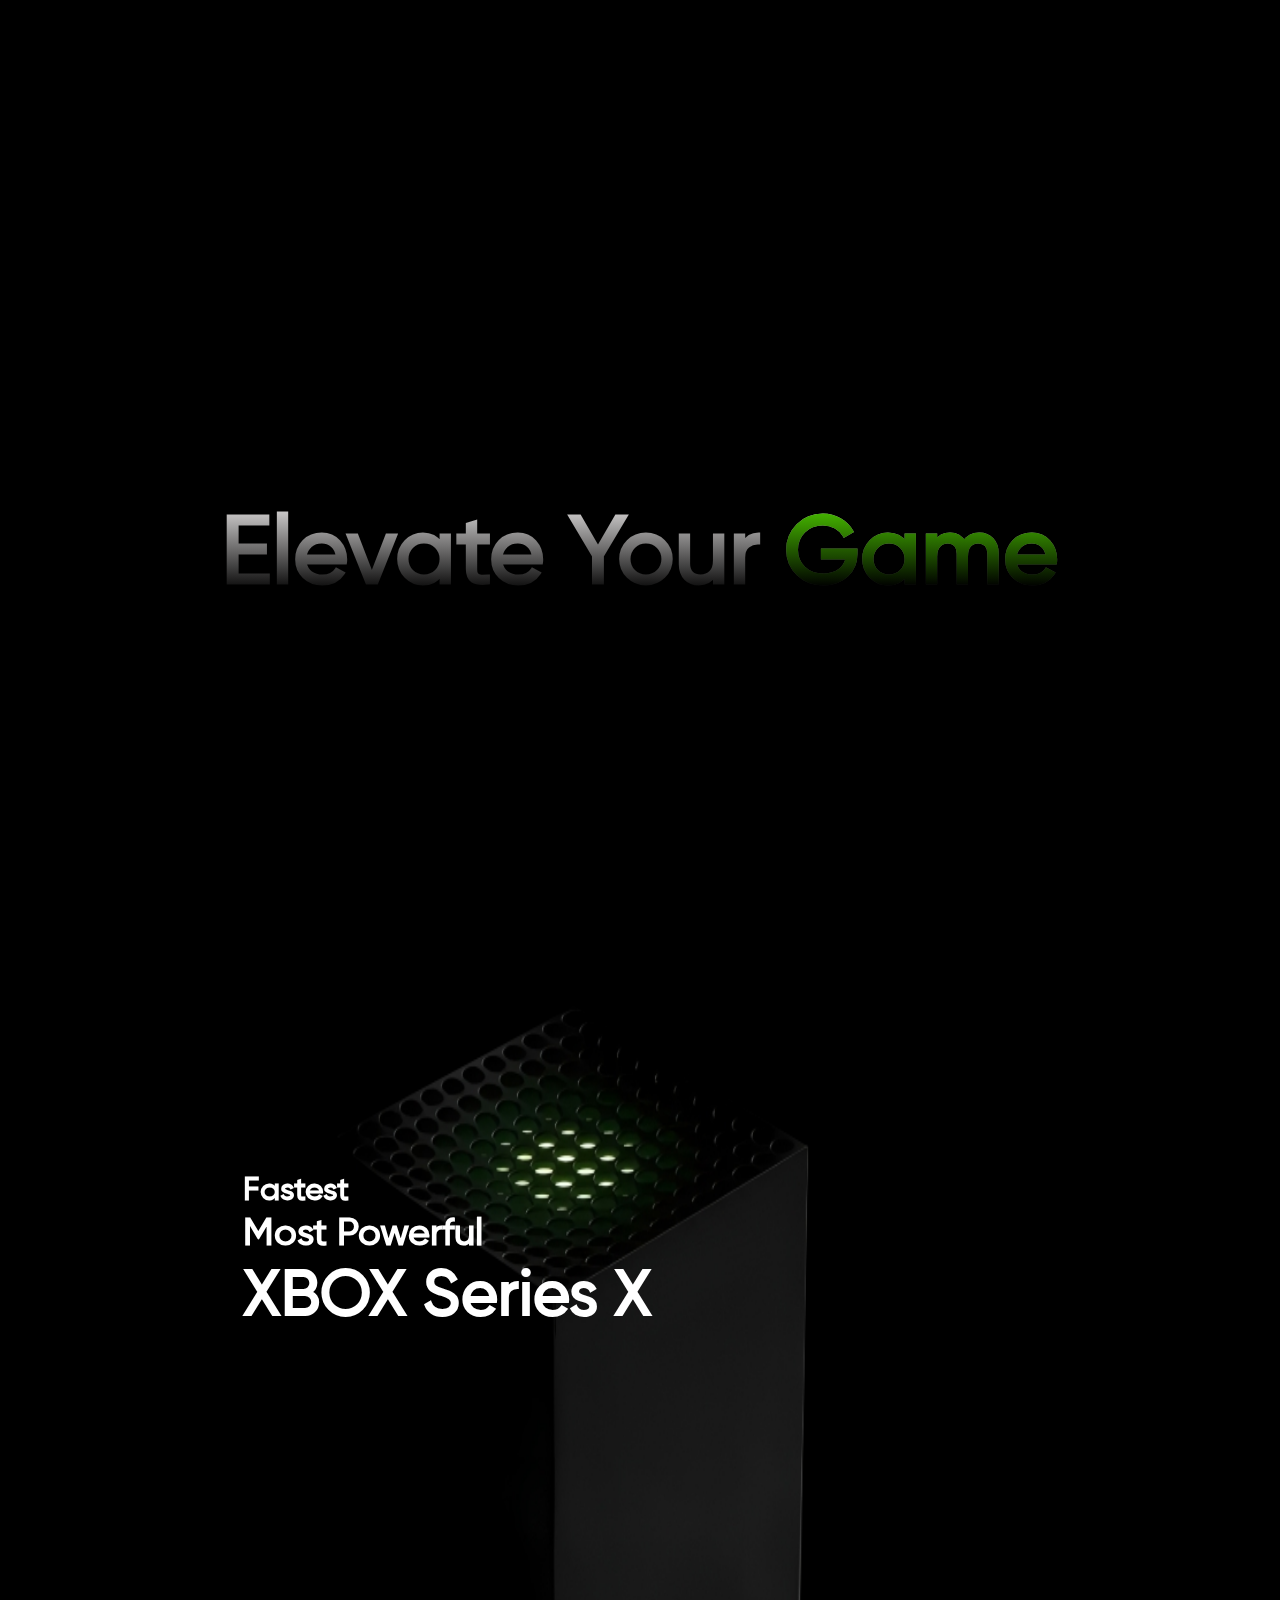
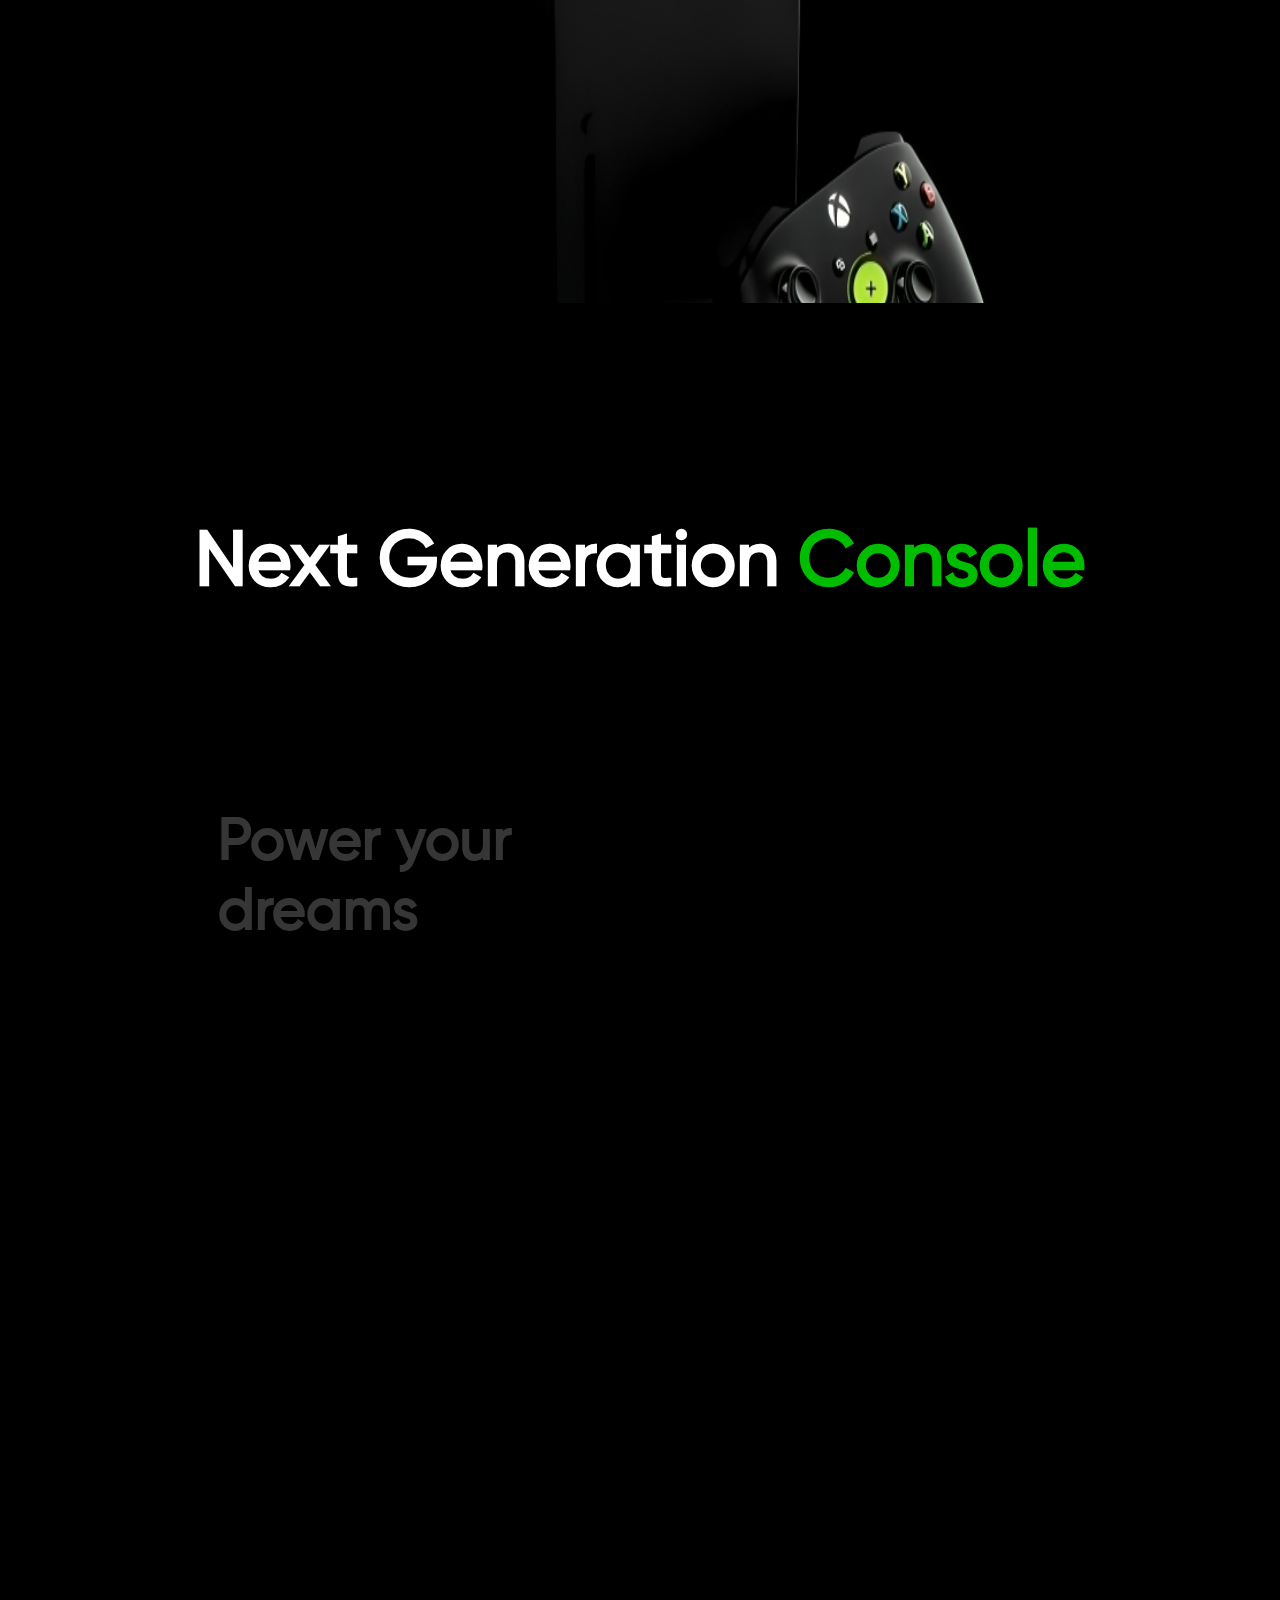
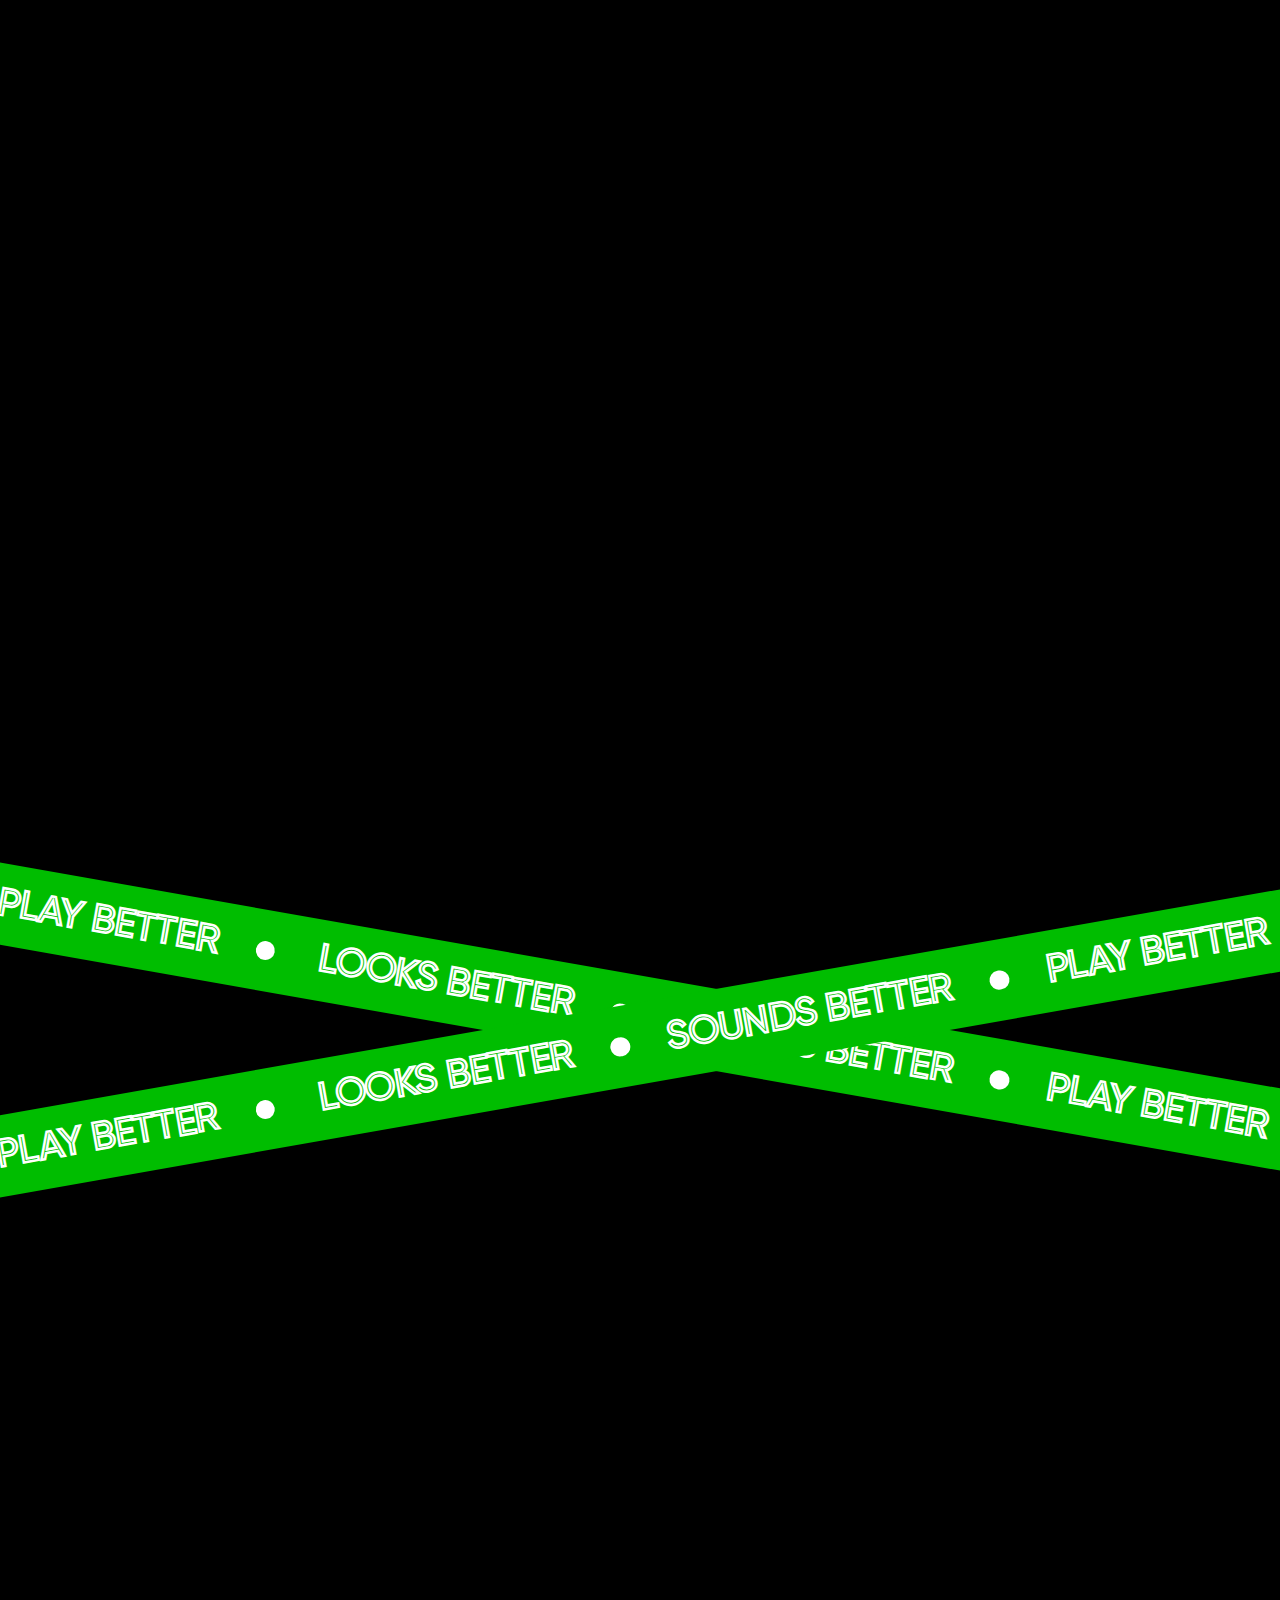
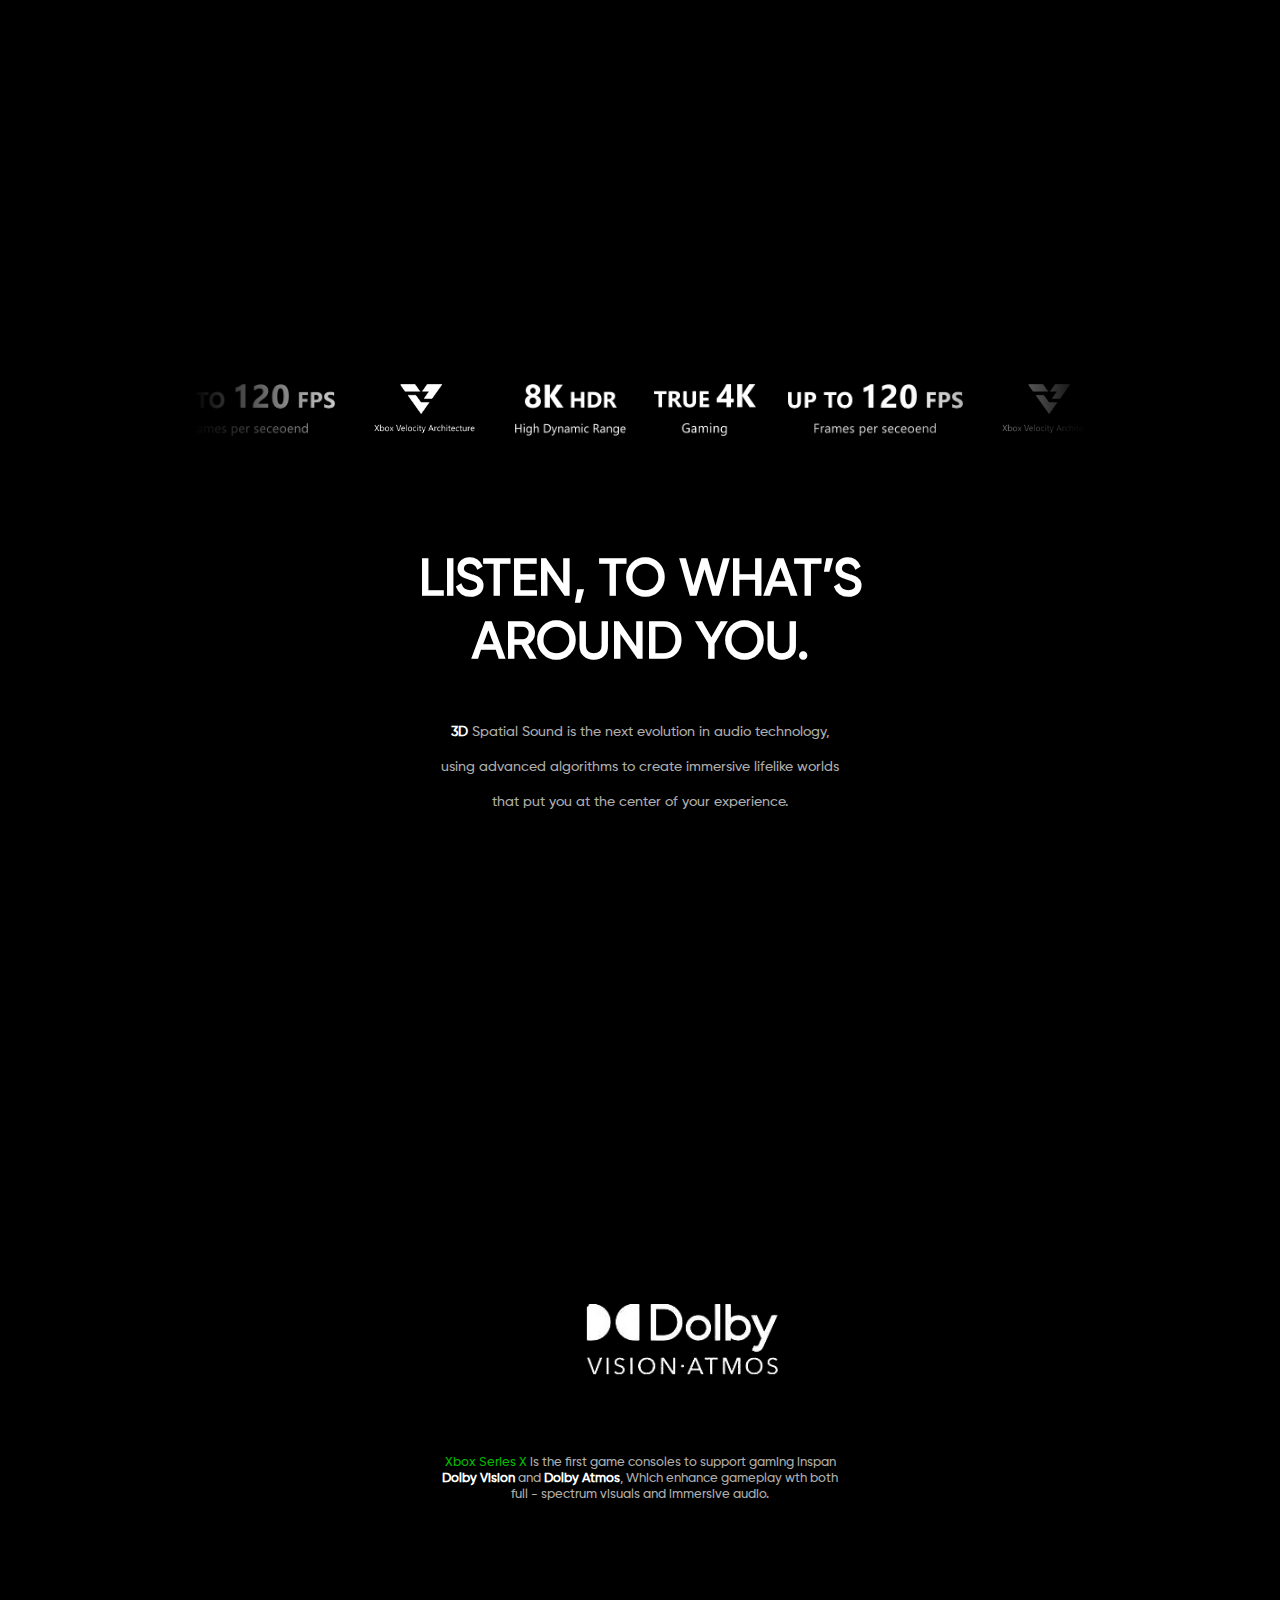
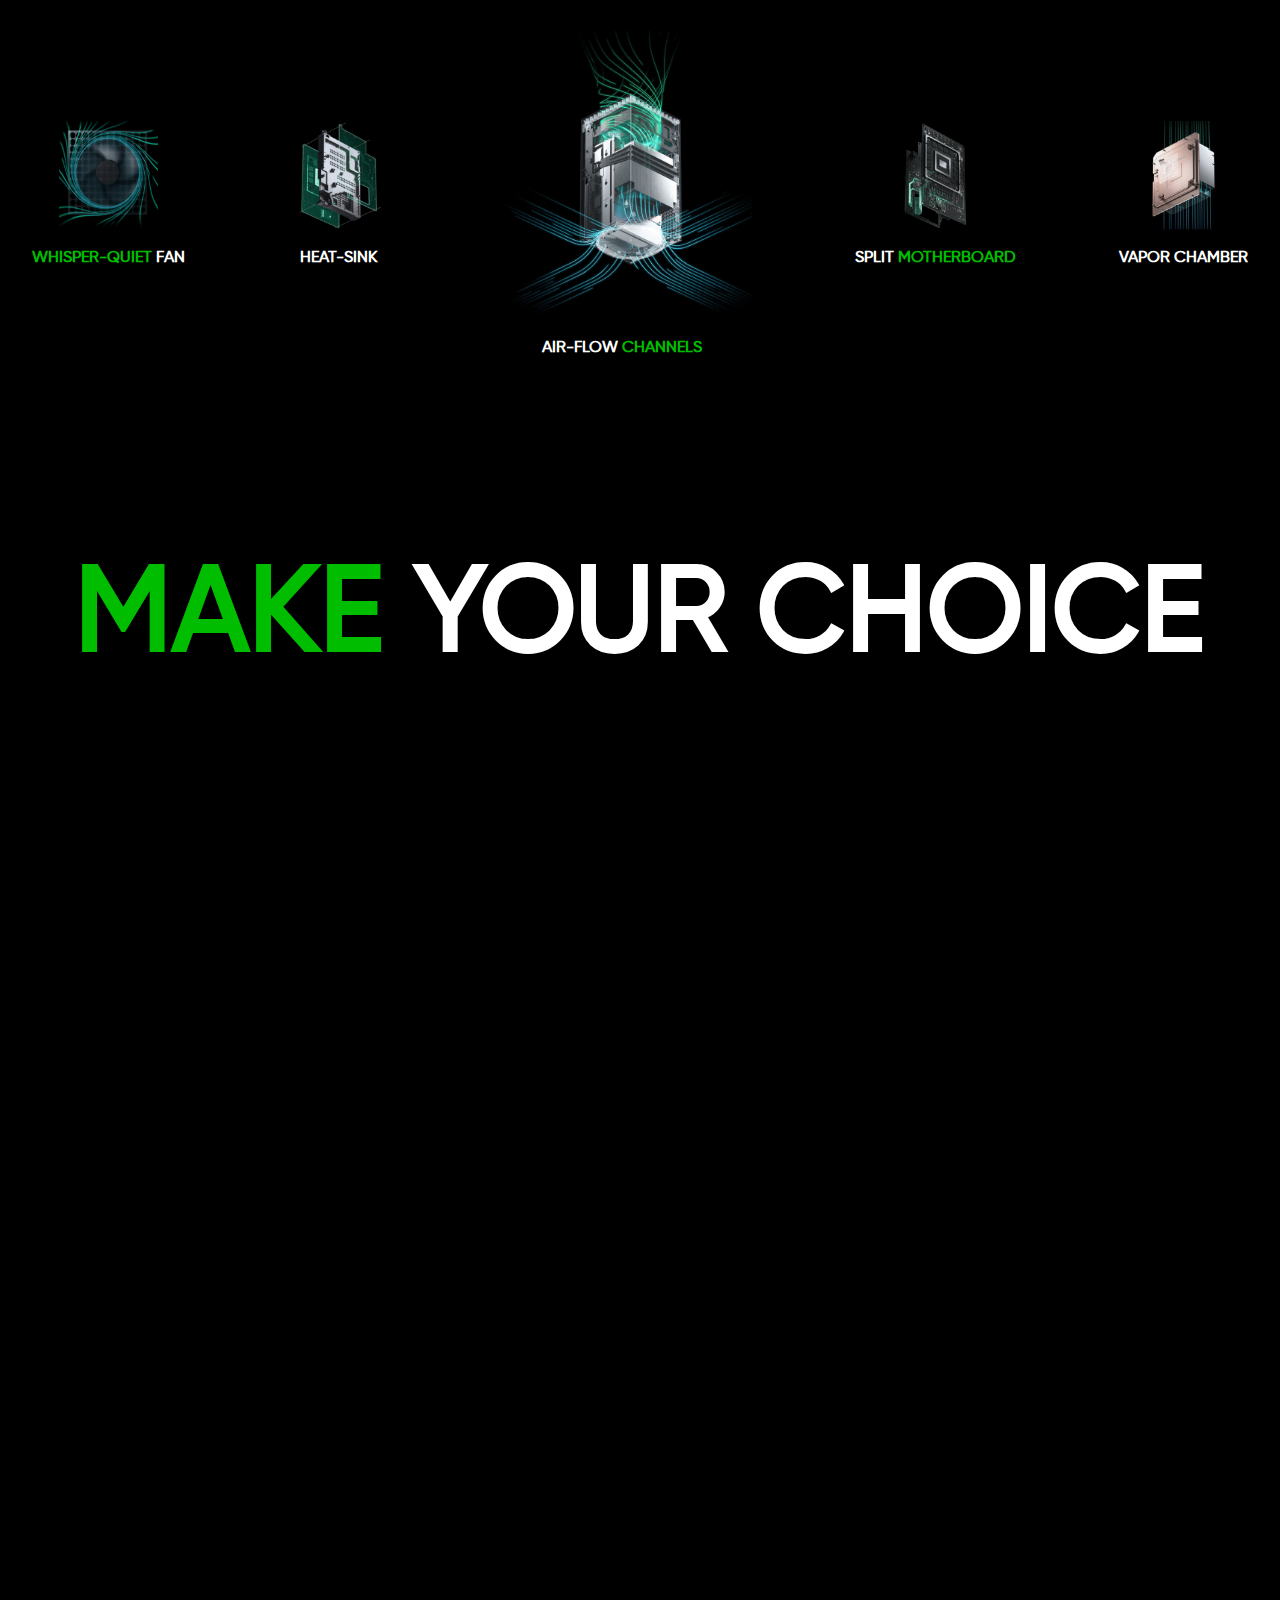
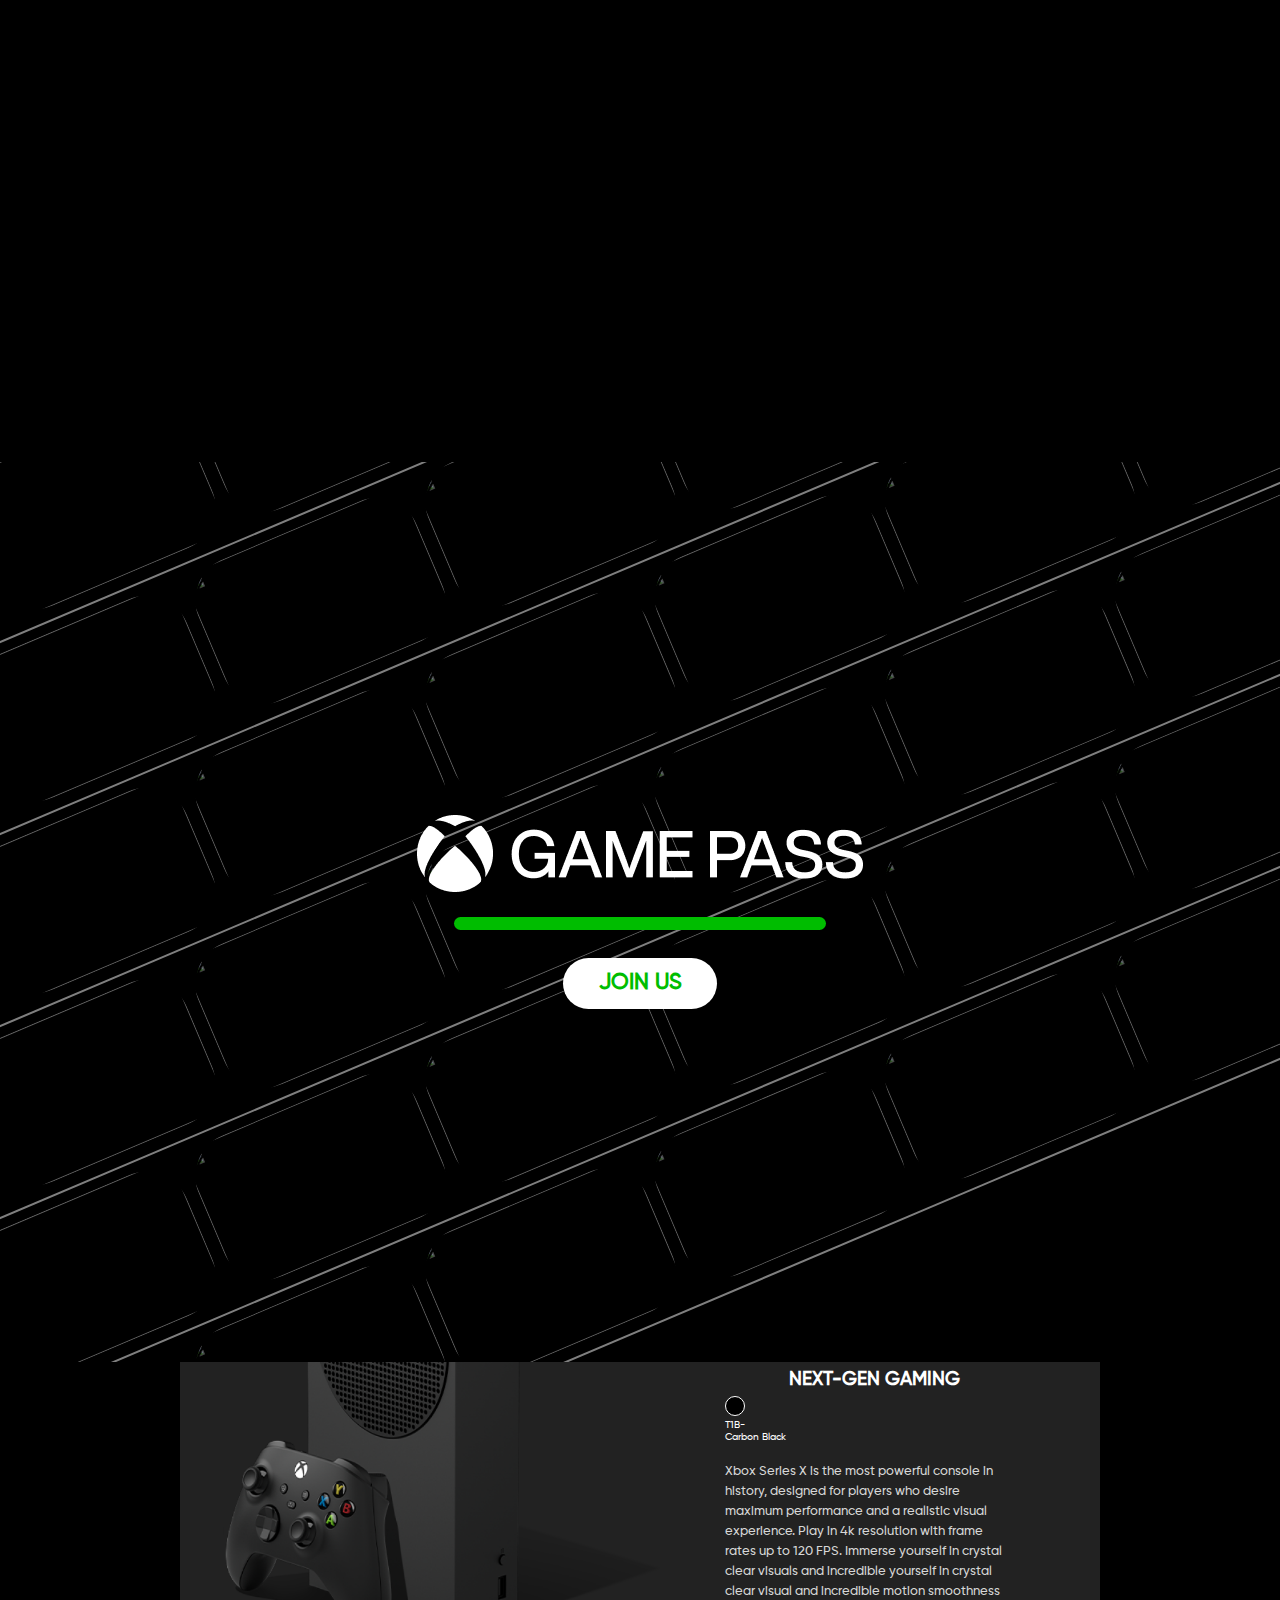
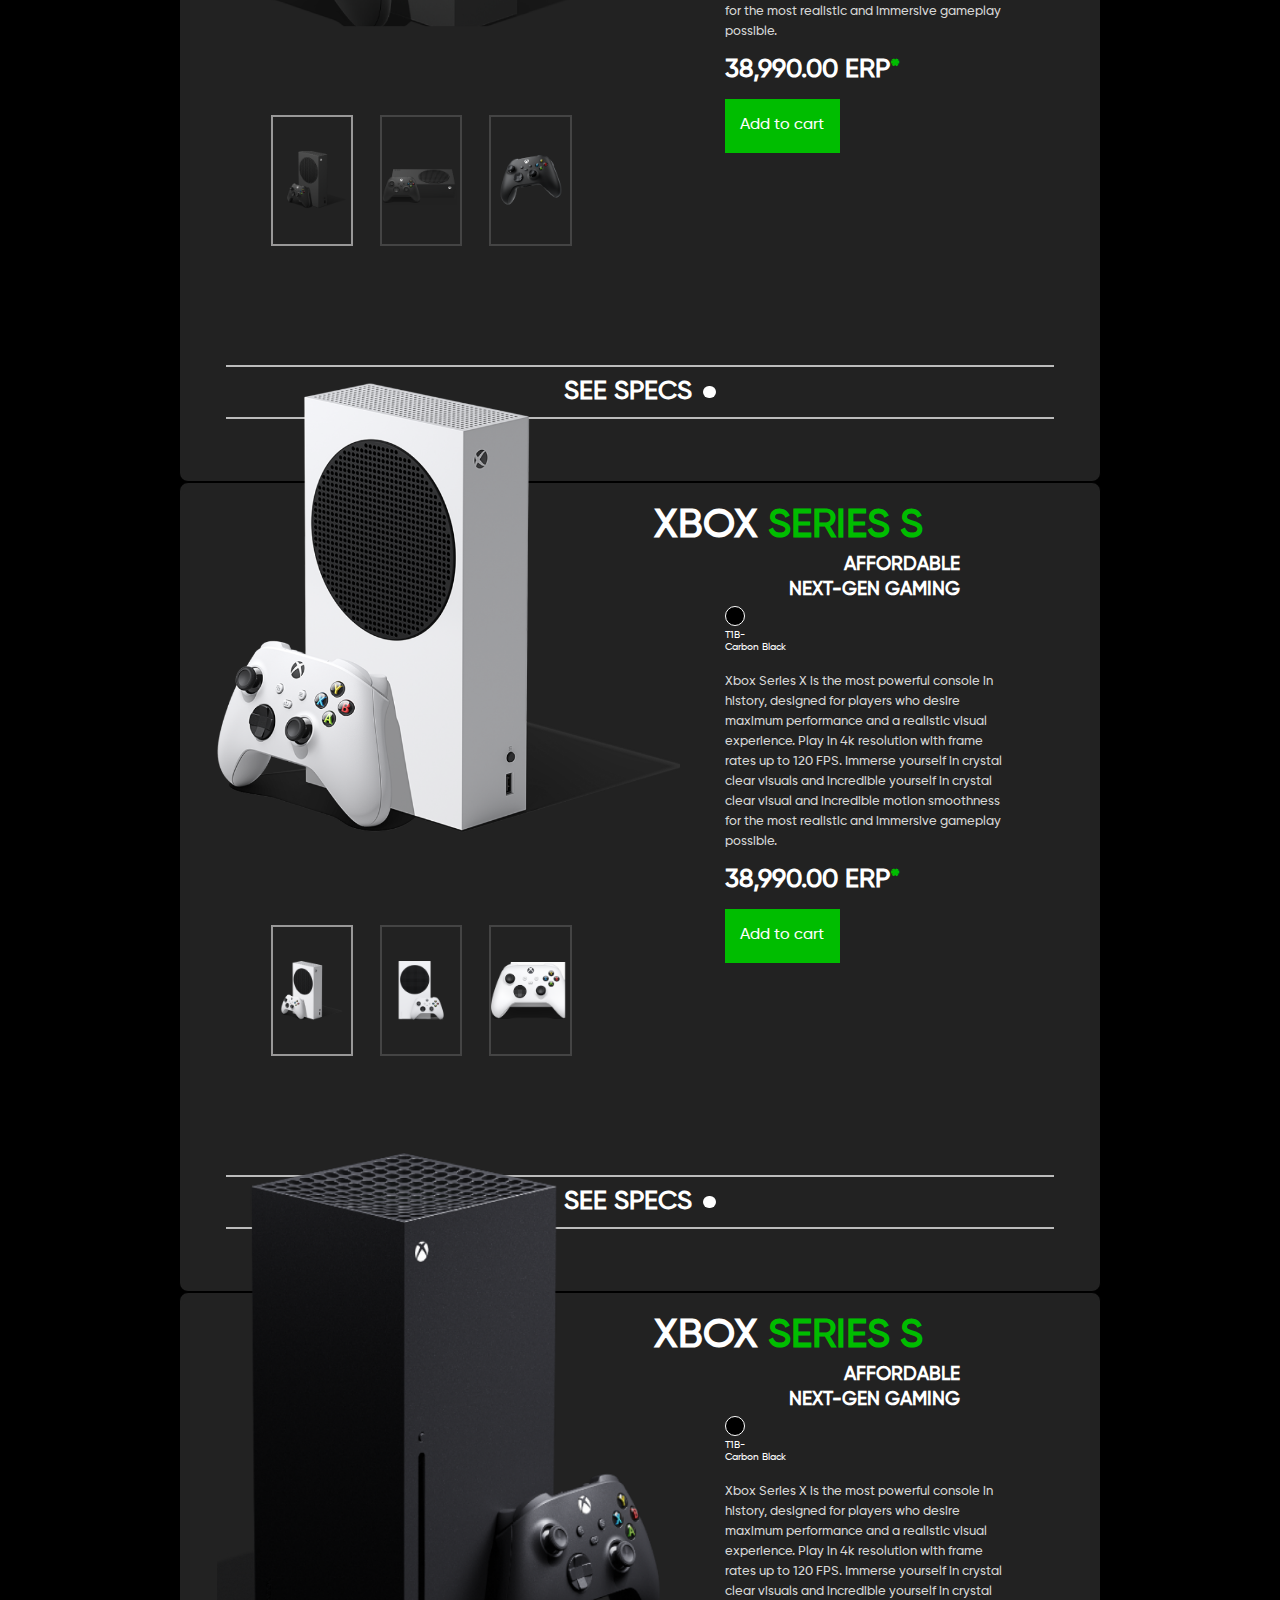
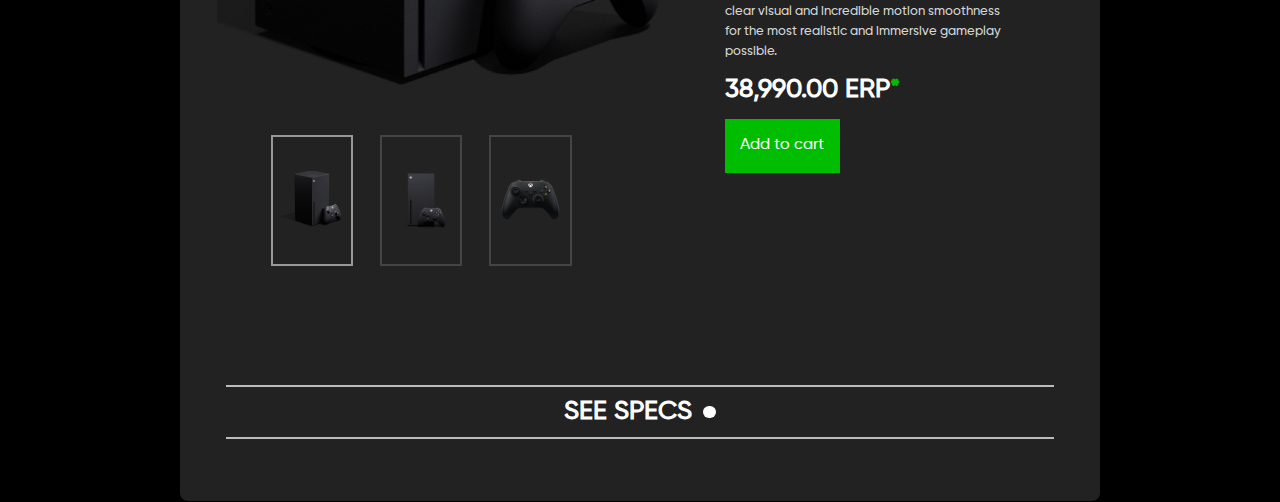
==== commit 654814ba: "new message" ====
--- a/index.html
+++ b/index.html
@@ -6,6 +6,8 @@
     <meta name="viewport" content="width=device-width, initial-scale=1.0">
     <title>Document</title>
     <link rel="stylesheet" href="style.css">
+    <link rel="stylesheet" href="mobile.css">
+    <link rel="stylesheet" href="tab.css">
     <link rel="stylesheet" href="https://cdnjs.cloudflare.com/ajax/libs/font-awesome/6.5.2/css/all.min.css"
         integrity="sha512-SnH5WK+bZxgPHs44uWIX+LLJAJ9/2PkPKZ5QiAj6Ta86w+fsb2TkcmfRyVX3pBnMFcV7oQPJkl9QevSCWr3W6A=="
         crossorigin="anonymous" referrerpolicy="no-referrer" />
@@ -14,227 +16,45 @@
 <body>
     <main class="main">
         <section class="section-1">
-            <div id="homepage">
-                <div class="homepage-trailer-video">
-                    <video autoplay loop muted src="./videos/Homepage video.mp4"></video>
-                </div>
-                <div class="homepage-navbar">
-                    <nav class="top-navbar">
-                        <div class="xbox-logo">
-                            <img src="./Assets/Navbar/xbox-logo-xbox-icon-free-free-vector-removebg-preview.png"
-                                alt="xbox logo">
-                        </div>
-                        <div class="line1"></div>
-                        <div class="homepage-nav-list">
-                            <ul>
-                                <li><a class="nav-microsoft" href="#">All Microsoft</a></li>
-                                <li><a href="#">Games</a></li>
-                                <li><a href="#">Game Pass</a></li>
-                                <li><a href="#">Devices</a></li>
-                                <li><a href="#">Contact</a></li>
-                            </ul>
-                            <div class="homepage-hamburger">
-                                ----
-                            </div>
-                        </div>
-
-                    </nav>
-                </div>
-                <div class="homepage-border-content">
-                    <div class="homepage-nav-line">
-                        <div class="line2"></div>
-                        <div class="line3"></div>
-                        <div class="line4"></div>
-                        <!-- <div class="line5"></div> -->
-                        <div class="homepage-icon">
-                            <i class="fa-brands fa-facebook" style="color: #ffffff;"></i>
-                            <i class="fa-brands fa-x-twitter" style="color: #ffffff;"></i>
-                            <i class="fa-brands fa-discord" style="color: #ffffff;"></i>
-                        </div>
-                    </div>
-                    <div class="homepage-scroll-down">
-                        <div class="circle">
-                            <div class="logo"></div>
-                            <div class="text">
-                                <p>&nbsp;* XBOX * THE GAMING WORLD * XBOX * THE GAMING WORLD &nbsp;</p>
-                            </div>
-                        </div>
-                    </div>
-                    <div class="microsoft-logo rainbow">
-                        <img src="./Assets/Navbar/microsoft-logo-png-2422.png" alt="microsoft logo">
-                    </div>
-                    <div class="homepage-play-button">
-                        <button>Play Now <i class="fa-solid fa-arrow-right"></i></button>
-                    </div>
-                </div>
-                <div class="homepage-main-content">
-                    <div class="xbox-image">
-                        <img src="./Assets/Navbar/XBOX.png" alt="xbox">
-                    </div>
-                    <div class="xbox-tagline">
-                        <div class="line"></div>
-                        <h2><span>The Gaming</span> World</h2>
-                        <div class="line"></div>
-                    </div>
-                    <div class="xbox-tagline-para">
-                        <p>Join the Revolution. Embrace the future of gaming with Xbox and redefine your play</p>
-                    </div>
-                </div>
-            </div>
-            <div class="se-1-auto-move-text">
-                <div class="se-1-auto-move-container">
-                    <div class="se-1-auto-move-circle-text-marquee">
-                        <h1>Elevate your gameplay</h1>
-                        <div class="se-1-auto-rotate-image">
-                            <img src="/Assets/Navbar/power-your-play svg logo.svg" alt="">
-                        </div>
-                    </div>
-                    <div class="se-1-auto-move-circle-text-marquee">
-                        <h1>Experience xbox</h1>
-                        <div class="se-1-auto-rotate-image">
-                            <img src="/Assets/Navbar/power-your-play svg logo.svg" alt="">
-                        </div>
-                    </div>
-                    <div class="se-1-auto-move-circle-text-marquee">
-                        <h1>Enter new world</h1>
-                        <div class="se-1-auto-rotate-image">
-                            <img src="/Assets/Navbar/power-your-play svg logo.svg" alt="">
-                        </div>
-                    </div>
-                    <div class="se-1-auto-move-circle-text-marquee">
-                        <h1>Play without limits</h1>
-                        <div class="se-1-auto-rotate-image">
-                            <img src="/Assets/Navbar/power-your-play svg logo.svg" alt="">
-                        </div>
-                    </div>
-                    <div class="se-1-auto-move-circle-text-marquee">
-                        <h1>Next level gaming</h1>
-                        <div class="se-1-auto-rotate-image">
-                            <img src="/Assets/Navbar/power-your-play svg logo.svg" alt="">
-                        </div>
-                    </div>
-                    <div class="se-1-auto-move-circle-text-marquee">
-                        <h1>Elevate your gameplay</h1>
-                        <div class="se-1-auto-rotate-image">
-                            <img src="/Assets/Navbar/power-your-play svg logo.svg" alt="">
-                        </div>
-                    </div>
-                    <div class="se-1-auto-move-circle-text-marquee">
-                        <h1>Experience xbox</h1>
-                        <div class="se-1-auto-rotate-image">
-                            <img src="/Assets/Navbar/power-your-play svg logo.svg" alt="">
-                        </div>
-                    </div>
-                    <div class="se-1-auto-move-circle-text-marquee">
-                        <h1>Enter new world</h1>
-                        <div class="se-1-auto-rotate-image">
-                            <img src="/Assets/Navbar/power-your-play svg logo.svg" alt="">
-                        </div>
-                    </div>
-                    <div class="se-1-auto-move-circle-text-marquee">
-                        <h1>Play without limits</h1>
-                        <div class="se-1-auto-rotate-image">
-                            <img src="/Assets/Navbar/power-your-play svg logo.svg" alt="">
-                        </div>
-                    </div>
-                    <div class="se-1-auto-move-circle-text-marquee">
-                        <h1>Next level gaming</h1>
-                        <div class="se-1-auto-rotate-image">
-                            <img src="/Assets/Navbar/power-your-play svg logo.svg" alt="">
-                        </div>
-                    </div>
-                </div>
-
-            </div>
-
-
-
-
-
-
-
-
-
-
-
-
-
-
-
-
-
-
-
-
-
-
-
-
-
-
-
-
-
-
-
-
-            <!-- <div id="homepage">
-                <div class="homepage-nav">
-                    <div class="microsoft-logo">
-                        <img src="./Assets/Navbar/microsoft-logo-png-2422.png" alt="microsoft logo">
-                    </div>
-                    <nav class="homepage-main-navbar">
-                        <div class="homepage-nav-logo">
-                            <img src="./Assets/Navbar/xbox-logo-xbox-icon-free-free-vector-removebg-preview.png" alt="">
-                        </div>
-                        <div class="homepage-main-nav">
-                            <ul class="nav-list">
-                                <li><a class="nav-microsoft" href="#">All Microsoft</a></li>
-                                <li><a href="#">Games</a></li>
-                                <li><a href="#">Game Pass</a></li>
-                                <li><a href="#">Devices</a></li>
-                                <li><a href="#">Contact</a></li>
-                            </ul>
-                            <div class="hamburger">
-                                <span>--</span>
-                                <span></span>
-                                <span></span>
-                            </div>
-                            <div class="line1"></div>
-                            <div class="line2"></div>
-                            <div class="line3"></div>
-                            <div class="line4"></div>
-                            <div class="line5"></div>
-                        </div>
-                        <video autoplay muted loop plays-inline src="./videos/Homepage video.mp4"></video>
-                        <div class="line1"></div>
-                        <div class="line2"></div>
-                        <div class="line3"></div>
-                        <div class="line4"></div>
-                        <div class="line5"></div>
-                        <div class="navlist">
-                    </nav>
-                    <div class="content">
-                        <img src="./Assets/Navbar/XBOX.png" alt="xbox">
-                        <div class="content-tagline">
-                            <div class="line"></div>
-                            <h2><span>The Gaming</span> World</h2>
-                            <div class="line"></div>
-                        </div>
-                        <div class="content-para">
-                            <p>Join the Revolution. Embrace the future of gaming with Xbox and redefine your play</p>
-                        </div>
-                    </div>
-
-                    <div class="homepage-logo">
-                        <i class="fa-brands fa-facebook" style="color: #ffffff;"></i>
-                        <i class="fa-brands fa-x-twitter" style="color: #ffffff;"></i>
-                        <i class="fa-brands fa-discord" style="color: #ffffff;"></i>
-                    </div>
-                    <div class="playnow-button">
-                        <button>Play Now</button>
-                    </div>
-                </div> -->
+            <nav class="navbar">
+
+                <div class="nav-top">
+                    <div class="nav-top-left">
+                        <div class="nav-top-left-img">
+                            <img src="images/vecteezy_microsoft-logo-png-microsoft-icon-transparent-png_27127493 (1).png"
+                                alt="">
+                        </div>
+                    </div>
+                    <div class="nav-top-mid">
+
+                    </div>
+                    <div class="nav-top-right">
+                        <div class="search-div">
+                            <div class="search-rounded"></div>
+                            <div class="search-inner">
+                                <i class="fa-solid fa-magnifying-glass"></i>
+                            </div>
+                        </div>
+                        <div class="login-div">
+                            <i class="fa-solid fa-user"></i>
+                        </div>
+                    </div>
+                </div>
+                <div class="nav-bottom">
+                    <div class="nav-bottom-left">
+                        <div class="nav-bottom-left-img">
+                            <img src="images/XBox Black.png" alt="">
+                        </div>
+                    </div>
+                    <div class="nav-bottom-right">
+                        <p>Menu</p>
+                        <div class="nav-menu-bar">
+                            <span></span>
+                            <span></span>
+                        </div>
+                    </div>
+                </div>
+            </nav>
         </section>
         <section class="section-2">
             <div class="custom-cursor">
@@ -280,14 +100,643 @@
             </div>
         </section>
         <section class="section-3">
-
-        </section>
+            <div class="section-3-container">
+                <div class="heading">
+                    <h1>Elevate Your <span>Game</span></h1>
+                </div>
+                <div class="section-3-content">
+                    <div class="section-3-img">
+                        <img src="images/Untitled-1.png" alt="">
+                        <!-- <img src="images/console series x.png" alt=""> -->
+
+                    </div>
+                    <div class="section-3-text">
+                        <h3>Fastest</h3>
+                        <h2>Most Powerful</h2>
+                        <h1>XBOX Series X</h1>
+                    </div>
+                </div>
+            </div>
+
+        </section>
+        <section class="section-4">
+            <div class="se-4-container">
+                <h1>Next Generation <span>Console</span></h1>
+                <div class="se-4-content">
+                    <div class="se-4-text">
+                        <h2><span>Power </span>your <br>dreams</h2>
+                        <div class="se-4-para">
+                            <p><span>The Xbox Series X</span> is a next-generation console that delivers unparalleled
+                            </p>
+                            <p>performance with its powerful hardware. It features <span class="bold">4K</span> gaming
+                                at up to <span class="bold">120fps</span>,</p>
+                            <p>lightning-fast load times, and advanced ray tracing technology. Additionally, it</p>
+                            <p>supports <span class="bold">Dolby Atmos</span> for immersive audio, providing an
+                                all-encompassing </p>
+                            <p> gaming experience.</p>
+                        </div>
+                    </div>
+                </div>
+            </div>
+            <canvas class="se-4-canvas"></canvas>
+        </section>
+        <section class="section-5">
+            <div class="section-5-container">
+                <div class="section-5-text">
+                    <h1>Amazing <span>Graphics</span></h1>
+                    <h4><span class="green">The Xbox Series X</span> delivers sensationally smooth frame rates of up to
+                        <span class="bold">120FPS</span>
+                        with
+                    </h4>
+                    <h4>the visual pop of HDR. Immerse yourself with sharper characters, brighter worlds and </h4>
+                    <h4>impossible details with <span class="bold">true - to - life 4K.</span></h4>
+                </div>
+                <div class="section-5-content">
+                    <div class="section-5-line line-1">
+                        <div class="section-5-line-container">
+                            <div class="section-5-line-content">
+                                <div class="blank-div"></div>
+                                <h5>looks better</h5>
+                                <div class="line-round"></div>
+                                <h5>sounds better</h5>
+                                <div class="line-round"></div>
+                                <h5>play better</h5>
+                                <div class="line-round"></div>
+                                <!-- <div class="line-round"></div> -->
+                            </div>
+                            <div class="section-5-line-content">
+                                <div class="blank-div"></div>
+                                <h5>looks better</h5>
+                                <div class="line-round"></div>
+                                <h5>sounds better</h5>
+                                <div class="line-round"></div>
+                                <h5>play better</h5>
+                                <div class="line-round"></div>
+                            </div>
+                            <div class="section-5-line-content">
+                                <div class="blank-div"></div>
+                                <h5>looks better</h5>
+                                <div class="line-round"></div>
+                                <h5>sounds better</h5>
+                                <div class="line-round"></div>
+                                <h5>play better</h5>
+                                <div class="line-round"></div>
+                            </div>
+
+                        </div>
+                    </div>
+                    <div class="section-5-line line-2">
+                        <div class="section-5-line-container">
+                            <div class="section-5-line-content">
+                                <div class="blank-div"></div>
+                                <h5>looks better</h5>
+                                <div class="line-round"></div>
+                                <h5>sounds better</h5>
+                                <div class="line-round"></div>
+                                <h5>play better</h5>
+                                <div class="line-round"></div>
+                                <!-- <div class="line-round"></div> -->
+                            </div>
+                            <div class="section-5-line-content">
+                                <div class="blank-div"></div>
+                                <h5>looks better</h5>
+                                <div class="line-round"></div>
+                                <h5>sounds better</h5>
+                                <div class="line-round"></div>
+                                <h5>play better</h5>
+                                <div class="line-round"></div>
+                            </div>
+                            <div class="section-5-line-content">
+                                <div class="blank-div"></div>
+                                <h5>looks better</h5>
+                                <div class="line-round"></div>
+                                <h5>sounds better</h5>
+                                <div class="line-round"></div>
+                                <h5>play better</h5>
+                                <div class="line-round"></div>
+                            </div>
+
+                        </div>
+                    </div>
+                    <div class="section-5-img">
+                        <img src="images/256648.png" alt="">
+                    </div>
+                </div>
+            </div>
+        </section>
+        <section class="section-6">
+            <div class="moving-div">
+                <div class="blur-left"></div>
+                <div class="move">
+                    <img src="./images/TRUE 4K Gaming.png" alt="">
+                    <img src="./images/UP TO 120 FPS Frames per seceoend.png" alt="">
+                    <img src="./images/Group 55.png" alt="">
+                    <img src="./images/8K HDR High Dynamic Range.png" alt="">
+                    <img src="./images/TRUE 4K Gaming.png" alt="">
+                    <img src="./images/UP TO 120 FPS Frames per seceoend.png" alt="">
+                    <img src="./images/Group 55.png" alt="">
+                    <img src="./images/8K HDR High Dynamic Range.png" alt="">
+                </div>
+                <div class="move">
+                    <img src="./images/TRUE 4K Gaming.png" alt="">
+                    <img src="./images/UP TO 120 FPS Frames per seceoend.png" alt="">
+                    <img src="./images/Group 55.png" alt="">
+                    <img src="./images/8K HDR High Dynamic Range.png" alt="">
+                    <img src="./images/TRUE 4K Gaming.png" alt="">
+                    <img src="./images/UP TO 120 FPS Frames per seceoend.png" alt="">
+                    <img src="./images/Group 55.png" alt="">
+                    <img src="./images/8K HDR High Dynamic Range.png" alt="">
+                </div>
+                <div class="blur-right"></div>
+            </div>
+
+        </section>
+        <section class="section-7">
+            <div class="section-7-container">
+                <div class="section-7-video">
+                    <video autoplay loop muted src="./videos/2e7f1b57-c295-441c-9859-9767f66d4026 (1).mp4"></video>
+                </div>
+                <div class="section-7-text">
+                    <div class="section-7-top-text">
+                        <div class="section-7-h1">
+                            <h1><span>LISTEN,</span> TO WHAT’S </h1>
+                            <h1> AROUND YOU.</h1>
+                        </div>
+                        <h5><span>3D </span>Spatial Sound is the next evolution in audio technology,</h5>
+                        <h5> using advanced algorithms to create immersive lifelike worlds</h5>
+                        <h5> that put you at the center of your experience.</h5>
+                    </div>
+                    <div class="section-7-bottom-text">
+                        <img src="./images/99d80d4b-f230-433d-a9a4-6d30dd3ed8a5-removebg-preview.png" alt="">
+                    </div>
+                </div>
+
+            </div>
+        </section>
+        <div class="dolby-atmos">
+            <h5><span class="green">Xbox Series X</span> is the first game consoles to support gaming inspan </h5>
+            <h5><span class="bold"> Dolby Vision</span> and <span class="bold">Dolby Atmos</span>, Which
+                enhance gameplay wth both </h5>
+            <h5>full - spectrum visuals and immersive audio.</h5>
+        </div>
+        <section class="section-8">
+            <div class="section-8-content">
+               
+                <div class="section-8-img-div section-8-img">
+                    <img src="./images/20 25.png" alt="">
+
+                    <h4><span class="section-8-img-div-span">WHISPER-QUIET</span> FAN</h4>
+                </div>
+                <div class="section-8-img-div section-8-img">
+                    <img src="./images/13 1.png" alt="">
+                    <h4>HEAT-SINK</h4>
+                </div>
+                <div class="section-8-img-div se-8-mid-img">
+                    <img src="./images/87a3b9bf-6374-4937-a815-f1b7f3ed999a 1.png" alt="">
+                    <h4>AIR-FLOW <span>CHANNELS</span></h4>
+                </div>
+
+                <div class="section-8-img-div section-8-img">
+                    <img src="./images/21 (1) 1.png" alt="">
+                    <h4>SPLIT <span class="section-8-img-div-span">MOTHERBOARD</span></h4>
+                </div>
+                <div class="section-8-img-div section-8-img">
+                    <img src="./images/12 1.png" alt="">
+                    <h4>VAPOR CHAMBER</h4>
+                </div>
+
+            </div>
+
+        </section>
+        <section class="section-9">
+
+            <div class="section-9-top">
+                <h1><span>MAKE</span> YOUR CHOICE</h1>
+            </div>
+
+            <div class="section-9-content">
+                <div class="se-9-product-1 product-1">
+                    <div class="se-9-product-content">
+                        <div class="se-9-product-top">
+                            <div class="se-9-pro-top-left">
+                                <div class="se-9-pro-top-img-div">
+                                    <img src="./images/xbox x series 1 1.png" alt="">
+                                </div>
+                                <div class="se-9-pro-bottom-img-div">
+                                    <div class="se-9-pro-bottom-img img-1">
+                                        <img src="./images/Rectangle 124-new.png" alt="">
+                                    </div>
+                                    <div class="se-9-pro-bottom-img img">
+                                        <img src="./images/Rectangle 125-new.png" alt="">
+                                    </div>
+                                    <div class="se-9-pro-bottom-img img">
+                                        <img src="./images/Rectangle 126-new.png" alt="">
+                                    </div>
+                                </div>
+                            </div>
+                            <div class="se-9-pro-top-right">
+                                <div class="se-9-pro-right-content">
+                                    <h1>XBOX <span>SERIES S</span></h1>
+                                    <div class="se-9-right-h4">
+                                        <h4>AFFORDABLE</h4>
+                                        <h4>NEXT-GEN GAMING</h4>
+                                    </div>
+                                    <div class="se-9-right-mid">
+                                        <div class="se-9-round-div"></div>
+                                        <h5>T1B-</h5>
+                                        <h5>Carbon Black</h5>
+                                    </div>
+                                    <div class="se-9-right-bottom">
+                                        <p>Xbox Series X is the most powerful console in history, designed for players
+                                            who desire maximum
+                                            performance and a realistic visual experience. Play
+                                            in 4k resolution with frame rates up to 120 FPS.
+                                            Immerse yourself in crystal clear visuals and
+                                            incredible yourself in crystal clear visual and incredible motion smoothness
+                                            for the most realistic and immersive gameplay possible.
+                                        </p>
+                                        <h2>38,990.00 ERP<span>*</span>
+                                        </h2>
+                                        <div class="button-div">
+                                            Add to cart
+                                        </div>
+                                    </div>
+                                </div>
+
+                            </div>
+                        </div>
+                        <div class="product-bottom">
+                            <div class="product-bottom-content">
+                                <h5>see specs</h5>
+                                <div class="round-div"></div>
+                            </div>
+                        </div>
+
+                    </div>
+
+                </div>
+                <div class="se-9-product-1 product-2">
+                    <div class="se-9-product-content">
+                        <div class="se-9-product-top">
+                            <div class="se-9-pro-top-left">
+                                <div class="se-9-pro-top-img-div">
+                                    <img src="./images/xbox x series 1 1-w.png" alt="">
+                                </div>
+                                <div class="se-9-pro-bottom-img-div">
+                                    <div class="se-9-pro-bottom-img img-1">
+                                        <img src="./images/Rectangle 124-w.png" alt="">
+                                    </div>
+                                    <div class="se-9-pro-bottom-img img">
+                                        <img src="./images/Rectangle 125-w.png" alt="">
+                                    </div>
+                                    <div class="se-9-pro-bottom-img img">
+                                        <img src="./images/Rectangle 126-w.png" alt="">
+                                    </div>
+                                </div>
+                            </div>
+                            <div class="se-9-pro-top-right">
+                                <div class="se-9-pro-right-content">
+                                    <h1>XBOX <span>SERIES S</span></h1>
+                                    <div class="se-9-right-h4">
+                                        <h4>AFFORDABLE</h4>
+                                        <h4>NEXT-GEN GAMING</h4>
+                                    </div>
+                                    <div class="se-9-right-mid">
+                                        <div class="se-9-round-div"></div>
+                                        <h5>T1B-</h5>
+                                        <h5>Carbon Black</h5>
+
+
+                                    </div>
+                                    <div class="se-9-right-bottom">
+                                        <p>Xbox Series X is the most powerful console in history, designed for players
+                                            who desire maximum
+                                            performance and a realistic visual experience. Play
+                                            in 4k resolution with frame rates up to 120 FPS.
+                                            Immerse yourself in crystal clear visuals and
+                                            incredible yourself in crystal clear visual and incredible motion smoothness
+                                            for the most realistic and immersive gameplay possible.
+                                        </p>
+                                        <h2>38,990.00 ERP<span>*</span>
+                                        </h2>
+                                        <div class="button-div">
+                                            Add to cart
+                                        </div>
+
+
+                                    </div>
+                                </div>
+
+                            </div>
+                        </div>
+                        <div class="product-bottom">
+                            <div class="product-bottom-content">
+                                <h5>see specs</h5>
+                                <div class="round-div"></div>
+                            </div>
+                        </div>
+
+                    </div>
+
+                </div>
+                <div class="se-9-product-1 product-3">
+                    <div class="se-9-product-content">
+                        <div class="se-9-product-top">
+                            <div class="se-9-pro-top-left">
+                                <div class="se-9-pro-top-img-div">
+                                    <img src="./images/xbox x series 1 1-2.png" alt="">
+                                </div>
+                                <div class="se-9-pro-bottom-img-div">
+                                    <div class="se-9-pro-bottom-img img-1">
+                                        <img src="./images/Rectangle 124-2.png" alt="">
+                                    </div>
+                                    <div class="se-9-pro-bottom-img img">
+                                        <img src="./images/Rectangle 125-2.png" alt="">
+                                    </div>
+                                    <div class="se-9-pro-bottom-img img">
+                                        <img src="./images/Rectangle 126-2.png" alt="">
+                                    </div>
+                                </div>
+                            </div>
+                            <div class="se-9-pro-top-right">
+                                <div class="se-9-pro-right-content">
+                                    <h1>XBOX <span>SERIES S</span></h1>
+                                    <div class="se-9-right-h4">
+                                        <h4>AFFORDABLE</h4>
+                                        <h4>NEXT-GEN GAMING</h4>
+                                    </div>
+                                    <div class="se-9-right-mid">
+                                        <div class="se-9-round-div"></div>
+                                        <h5>T1B-</h5>
+                                        <h5>Carbon Black</h5>
+
+
+                                    </div>
+                                    <div class="se-9-right-bottom">
+                                        <p>Xbox Series X is the most powerful console in history, designed for players
+                                            who desire maximum
+                                            performance and a realistic visual experience. Play
+                                            in 4k resolution with frame rates up to 120 FPS.
+                                            Immerse yourself in crystal clear visuals and
+                                            incredible yourself in crystal clear visual and incredible motion smoothness
+                                            for the most realistic and immersive gameplay possible.
+                                        </p>
+                                        <h2>38,990.00 ERP<span>*</span>
+                                        </h2>
+                                        <div class="button-div">
+                                            Add to cart
+                                        </div>
+
+
+                                    </div>
+                                </div>
+
+                            </div>
+                        </div>
+                        <div class="product-bottom">
+                            <div class="product-bottom-content">
+                                <h5>see specs</h5>
+                                <div class="round-div"></div>
+                            </div>
+                        </div>
+
+                    </div>
+
+                </div>
+
+
+            </div>
+
+        </section>
+        <section class="join-us">
+            <div class="join-us-content">
+                <div class="game-pass-img">
+                    <img src="./images/Vector.png" alt="">
+                </div>
+                <div class="game-pass-bottom-div"></div>
+                <div class="join-us-button-div">
+                    <h2>JOIN US</h2>
+                    <div class="button-cover"></div>
+                </div>
+                
+               </div>
+            <div class="join-us-cover"> </div>
+            <div class="join-us-container">
+                <div class="join-us-img-div">
+                    <div class="img-wrapper move-right">
+                        <div class="join-us-img">
+                            <img src="./alan wake.jpg" alt="">
+                        </div>
+                        <div class="join-us-img">
+                            <img src="./assais ninja.jpg" alt="">
+                        </div>
+                        <div class="join-us-img">
+                            <img src="./avater.jpeg" alt="">
+                        </div>
+                        <div class="join-us-img">
+                            <img src="./2k24.jpg" alt="">
+                        </div>
+                        <div class="join-us-img"> 
+                        <img src="./avater.jpg" alt="">
+                        </div>
+                        <div class="join-us-img">
+                            <img src="./the witcher.jpg" alt="">
+                        </div>
+                        <div class="join-us-img">
+                            <img src="./controll.webp" alt="">
+                        </div>
+                        <div class="join-us-img">
+                            <img src="./dustborn.jpg" alt="">
+                        </div>                       
+                    </div>
+                </div>
+                <div class="join-us-img-div">
+                        <div class="img-wrapper move-left">
+                            <div class="join-us-img">
+                                <img src="./alan wake.jpg" alt="">
+                            </div>
+                            <div class="join-us-img">
+                                <img src="./assais ninja.jpg" alt="">
+                            </div>
+                            <div class="join-us-img">
+                                <img src="./avater.jpeg" alt="">
+                            </div>
+                            <div class="join-us-img">
+                                <img src="./2k24.jpg" alt="">
+                            </div>
+                            <div class="join-us-img"> 
+                            <img src="./avater.jpg" alt="">
+                            </div>
+                            <div class="join-us-img">
+                                <img src="./the witcher.jpg" alt="">
+                            </div>
+                            <div class="join-us-img">
+                                <img src="./controll.webp" alt="">
+                            </div>
+                            <div class="join-us-img">
+                                <img src="./dustborn.jpg" alt="">
+                            </div>                       
+                            <div class="join-us-img">
+                                <img src="./dustborn.jpg" alt="">
+                            </div>                       
+                            <div class="join-us-img">
+                                <img src="./dustborn.jpg" alt="">
+                            </div>                       
+                            <div class="join-us-img">
+                                <img src="./dustborn.jpg" alt="">
+                            </div>                       
+                            <div class="join-us-img">
+                                <img src="./dustborn.jpg" alt="">
+                            </div>                       
+                            <div class="join-us-img">
+                                <img src="./dustborn.jpg" alt="">
+                            </div>                       
+                            <div class="join-us-img">
+                                <img src="./dustborn.jpg" alt="">
+                            </div>                       
+                        </div>
+                
+                </div>
+                <div class="join-us-img-div">
+                    <div class="img-wrapper move-right">
+                        <div class="join-us-img">
+                            <img src="./alan wake.jpg" alt="">
+                        </div>
+                        <div class="join-us-img">
+                            <img src="./assais ninja.jpg" alt="">
+                        </div>
+                        <div class="join-us-img">
+                            <img src="./avater.jpeg" alt="">
+                        </div>
+                        <div class="join-us-img">
+                            <img src="./2k24.jpg" alt="">
+                        </div>
+                        <div class="join-us-img"> 
+                            <img src="./avater.jpg" alt="">
+                        </div>
+                        <div class="join-us-img">
+                            <img src="./the witcher.jpg" alt="">
+                        </div>
+                        <div class="join-us-img">
+                            <img src="./controll.webp" alt="">
+                        </div>
+                        <div class="join-us-img">
+                            <img src="./dustborn.jpg" alt="">
+                        </div>
+                    </div>
+                </div>
+                <div class="join-us-img-div">
+                    <div class="img-wrapper move-left">
+                        <div class="join-us-img">
+                            <img src="./alan wake.jpg" alt="">
+                        </div>
+                        <div class="join-us-img">
+                            <img src="./assais ninja.jpg" alt="">
+                        </div>
+                        <div class="join-us-img">
+                            <img src="./avater.jpeg" alt="">
+                        </div>
+                        <div class="join-us-img">
+                            <img src="./2k24.jpg" alt="">
+                        </div>
+                        <div class="join-us-img"> 
+                            <img src="./avater.jpg" alt="">
+                        </div>
+                        <div class="join-us-img">
+                            <img src="./the witcher.jpg" alt="">
+                        </div>
+                        <div class="join-us-img">
+                            <img src="./controll.webp" alt="">
+                        </div>
+                        <div class="join-us-img">
+                            <img src="./dustborn.jpg" alt="">
+                        </div>
+                        <div class="join-us-img"> 
+                            <img src="./avater.jpg" alt="">
+                        </div>
+                        <div class="join-us-img">
+                            <img src="./the witcher.jpg" alt="">
+                        </div>
+                        <div class="join-us-img">
+                            <img src="./controll.webp" alt="">
+                        </div>
+                        <div class="join-us-img">
+                            <img src="./dustborn.jpg" alt="">
+                        </div>
+                    </div>
+                </div>
+                <div class="join-us-img-div">
+                    <div class="img-wrapper move-right">
+                        <div class="join-us-img">
+                            <img src="./alan wake.jpg" alt="">
+                        </div>
+                        <div class="join-us-img">
+                            <img src="./assais ninja.jpg" alt="">
+                        </div>
+                        <div class="join-us-img">
+                            <img src="./avater.jpeg" alt="">
+                        </div>
+                        <div class="join-us-img">
+                            <img src="./2k24.jpg" alt="">
+                        </div>
+                        <div class="join-us-img"> 
+                            <img src="./avater.jpg" alt="">
+                        </div>
+                        <div class="join-us-img">
+                            <img src="./the witcher.jpg" alt="">
+                        </div>
+                        <div class="join-us-img">
+                            <img src="./controll.webp" alt="">
+                        </div>
+                        <div class="join-us-img">
+                            <img src="./dustborn.jpg" alt="">
+                        </div>
+                    </div>
+                </div>
+                <div class="join-us-img-div">
+                    <div class="img-wrapper move-left">
+                        <div class="join-us-img">
+                            <img src="./alan wake.jpg" alt="">
+                        </div>
+                        <div class="join-us-img">
+                            <img src="./assais ninja.jpg" alt="">
+                        </div>
+                        <div class="join-us-img">
+                            <img src="./avater.jpeg" alt="">
+                        </div>
+                        <div class="join-us-img">
+                            <img src="./2k24.jpg" alt="">
+                        </div>
+                        <div class="join-us-img"> 
+                            <img src="./avater.jpg" alt="">
+                        </div>
+                        <div class="join-us-img">
+                            <img src="./the witcher.jpg" alt="">
+                        </div>
+                        <div class="join-us-img">
+                            <img src="./controll.webp" alt="">
+                        </div>
+                        <div class="join-us-img">
+                            <img src="./dustborn.jpg" alt="">
+                        </div>
+                    </div>
+                </div>
+
+
+            </div>
+        </section>
+        <div class="div">
+
+        </div>
     </main>
 
 
     <script src="https://cdnjs.cloudflare.com/ajax/libs/gsap/3.12.5/gsap.min.js"
         integrity="sha512-7eHRwcbYkK4d9g/6tD/mhkf++eoTHwpNM9woBxtPUBWm67zeAfFC+HrdoE2GanKeocly/VxeLvIqwvCdk7qScg=="
         crossorigin="anonymous" referrerpolicy="no-referrer"></script>
+    <script src="https://cdnjs.cloudflare.com/ajax/libs/gsap/3.12.5/ScrollTrigger.min.js"
+        integrity="sha512-onMTRKJBKz8M1TnqqDuGBlowlH0ohFzMXYRNebz+yOcc5TQr/zAKsthzhuv0hiyUKEiQEQXEynnXCvNTOk50dg=="
+        crossorigin="anonymous" referrerpolicy="no-referrer"></script>
     <script src="script.js"></script>
 </body>
 
--- a/style.css
+++ b/style.css
@@ -1,356 +1,190 @@
 @font-face {
-  font-family: gilroy;
+  font-family: gilroy ;
   src: url(Gilroy-Medium.e7e7c091.ttf);
 }
 
-@font-face {
-  font-family: post;
-  src: url(.//fonts/postnobillscolombo-extrabold.ttf);
-}
-
-* {
+:root{
+  --text--color--light: #ffffffb2;
+  --unique--color: #00BD00;
+  --white: #fff;
+  --background--color: #000;
+}
+
+*{
   padding: 0;
   margin: 0;
   box-sizing: border-box;
   font-family: gilroy, sans-serif;
-  color: #fff;
-}
-
-html,
-body {
-  height: 100%;
-  width: 100%;
-}
-
-.section-1 {
-  min-height: 100vh;
-  width: 100%;
-  background-color: #0000009a;
-}
-
-#homepage {
+}
+html,body{
+  height: 100%;
+  /* width: 100%; */
+  background-color: #000;
+  /* overflow-y: hidden; */
+}
+.section-1{
   height: 100vh;
   width: 100%;
-  /* border: 2px solid #fff; */
+  background-color: #111;
+  overflow: hidden;
+}
+.navbar{
+  height: 10vw;
+  width: 100%;
+  padding: 0 2vw;
+  background-color: aqua;
+
+  /* background-color: red; */
+  /* transform: translateY(-50%); */
+}
+
+.nav-top, .nav-bottom{
+  height: 50%;
+  width: 100%;
+  background-color: beige;
+  display: flex;
+  justify-content: space-between;
+  align-items: center;
+}
+.nav-top-left-img{
+  height: 100%;
+  width: 9vw;
+  /* background-color: red; */
+  display: flex;
+  justify-content: center;
+  align-items: center;
+}
+.nav-top-left-img img{
+  height: 100%;
+  width: 100%;
+}
+
+.nav-top-right{
+  height: 100%;
+  display: flex;
+  justify-content: center;
+  align-items: center;
+}
+.login-div{
+  height: 2vw;
+  width: 2vw;
+  border: 2px solid #222;
+  border-radius: 50%;
+  margin: 1vw;
+  display: flex;
+  justify-content: center;
+  align-items: center;
+  font-size: 1vw;
+  /* background-color: red; */
+}
+.search-div{
+  height: 2.2vw;
   position: relative;
-}
-
-.homepage-trailer-video video {
-  height: 100%;
-  width: 100%;
-  position: absolute;
-  object-fit: cover;
-  z-index: -1;
-}
-
-/* .homepage-trailer-video video{
-position: absolute;
-object-fit: cover;
-z-index: -1;
-} */
-
-.homepage-navbar {
-  height: 5vw;
-  width: 100%;
-}
-
-.top-navbar {
-  height: 1vw;
-  width: 100%;
-  padding: 3vw 3vw;
-  /* border: 2px solid crimson; */
-  display: flex;
-  align-items: center;
-  justify-content: space-between;
-
-}
-
-.xbox-logo img {
+  width: 12vw;
+  background-color: #000;
+  border-radius: 2.5vw;
+  display: flex;
+  justify-content: center;
+  align-items: center;
+  overflow: hidden;
+}
+.search-inner{
+  height: 1.6vw;
+  width: 11.5vw;
+  background-color: beige;
+  border-radius: 2.5vw;
+  display: flex;
+  justify-content: flex-start;
+  align-items: center;
+  z-index: 9;
+}
+.search-div i{
+  padding-left: 1vw;
+  font-size: 1vw;
+}
+.search-rounded{
+  position: absolute;
+  height: 3vw;
+  width: 15vw;
+  /* background-color: #107C10; */
+  background-color: yellow;
+  transform: rotate(90deg);
+  animation: rotate 3s infinite normal none;
+  filter: blur(4px);
+  
+  /* z-index: 8; */
+}
+
+
+@keyframes rotate{
+  0%{
+    transform: rotate(30deg);
+  }
+  100%{
+    transform: rotate(180deg);
+  }
+}
+
+
+
+.nav-bottom{
+  background-color: pink;
+}
+.nav-bottom-left, .nav-bottom-right{
+  height: 100%;
+  width: 50%;
+}
+
+.nav-bottom-left-img, .nav-top-left-img{
+  height: 100%;
   width: 8vw;
-}
-
-.line1 {
-  width: 50%;
-  height: 2px;
-  background-color: #fff;
-}
-
-.homepage-nav-list {
-  display: flex;
-  align-items: center;
-  gap: 2.5vw;
-  padding-right: 2vw;
-}
-
-.homepage-nav-list ul {
-  display: flex;
-  align-items: center;
-  gap: 2.5vw;
-  list-style-type: none;
-}
-
-.homepage-nav-list ul li a {
-  text-decoration: none;
-  font-size: 1vw;
-}
-
-.nav-microsoft {
-  color: #00BD00;
-}
-
-/* .homepage-nav-line{
-  position: relative;
-
-}  */
-.homepage-border-content {
-  height: 90%;
-  width: 100%;
-  position: relative;
-}
-
-.line2 {
-  height: 92%;
-  width: 2px;
-  background-color: #fff;
-  position: absolute;
-  top: 0;
-  left: 4%;
-}
-
-.line3 {
-  height: 78%;
-  width: 2px;
-  background-color: #fff;
-  position: absolute;
-  top: 0;
-  right: 4%;
-
-}
-
-.line4 {
-  width: 79%;
-  height: 2px;
-  background-color: #fff;
-  position: absolute;
-  bottom: 4%;
-  left: 8%;
-
-}
-
-.microsoft-logo {
-  width: 11vw;
-  height: 4vw;
-  position: absolute;
-  transform: rotate(90deg);
-  top: 40%;
-  left: -3.5%;
-  display: flex;
-  justify-content: center;
-  background: rgba(255, 255, 255, 0.09);
-  box-shadow: 0 4px 30px rgba(0, 0, 0, 0.1);
-  backdrop-filter: blur(5.5px);
-  -webkit-backdrop-filter: blur(5.5px);
-  border: 1px solid rgba(255, 255, 255, 0.17);
-
-}
-
-.microsoft-logo img {
-  width: 10vw;
-}
-
-.homepage-icon {
-  position: absolute;
-  left: 3%;
-  bottom: 3%;
-}
-
-.text p {
-  font-size: 1vw;
-  letter-spacing: 0.2em;
-}
-
-.circle {
-  position: absolute;
-  bottom: 0;
-  right: 3%;
-  width: 9vw;
-  height: 9vw;
-  border-radius: 50%;
-  display: flex;
-  justify-content: center;
-  align-items: center;
-}
-
-.logo {
-  position: absolute;
-  width: 4.8vw;
-  height: 4.8vw;
-  background: url(./Assets/Navbar/gamer.gif);
-  background-size: cover;
-  border-radius: 50%;
-  filter: contrast(1.5);
-}
-
-.text {
-  position: absolute;
-  width: 100%;
-  height: 100%;
-  animation: rotateText 8s linear infinite;
-}
-
-@keyframes rotateText {
-  0% {
-    transform: rotate(360deg);
-  }
-
-  100% {
-    transform: rotate(0deg);
-  }
-}
-
-.text p span {
-  position: absolute;
-  left: 50%;
-  font-size: 0.8em;
-  transform-origin: 0 4.5vw;
-}
-
-
-
-
-.homepage-play-button {
-  position: absolute;
-  left: 50%;
-  bottom: 1%;
-  transform: translate(-50%);
-
-}
-
-.homepage-play-button button {
-  padding: .5vw 2.1vw;
-  background-color: #00BD00;
-  font-size: 1.5vw;
-  font-family: post;
-  text-transform: uppercase;
-  display: flex;
-  align-items: center;
-  justify-content: center;
-  border: 1px solid #fff;
-  gap: .5vw;
-}
-
-.homepage-play-button button i {
-  transform: rotate(-38deg);
-  font-size: 1.5vw;
-}
-
-.homepage-main-content {
-  position: absolute;
-  left: 50%;
-  top: 50%;
-  transform: translate(-50%, -50%);
-}
-
-.xbox-image {
-  display: flex;
-  align-items: center;
-  justify-content: center;
-}
-
-.xbox-image img {
-  width: 40vw;
-}
-
-.xbox-tagline {
-  display: flex;
-  align-items: center;
-  gap: 1.6vw;
-  padding-top: 1.3vw;
-}
-
-.line {
-  width: 8.5vw;
-  height: 2px;
-  background-color: #fff;
-}
-
-.xbox-tagline h2 span {
-  font-size: 2.6vw;
-  font-family: post;
-  letter-spacing: 0.2vw;
-  text-transform: uppercase;
-  color: #00BD00;
-}
-
-.xbox-tagline h2 {
-  font-size: 2.6vw;
-  font-family: post;
-  letter-spacing: 0.2vw;
-  text-transform: uppercase;
-}
-
-.xbox-tagline-para p {
-  font-size: .9vw;
-  text-align: center;
-  color: #ffffffae;
-  letter-spacing: .01vw;
-  line-height: 40%;
-  opacity: 82%;
-}
-
-.se-1-auto-move-text {
-  height: 10vw;
-  width: 100%;
-  background-color: #000;
-  display: flex;
-  align-items: center;
-  padding: 3vw 0;
-  /* overflow: hidden; */
-
-}
-.se-1-auto-move-container{
-  height: 100%;
-  width: 100%;
-  display: flex;
+  /* background-color: red; */
+  display: flex;
+  justify-content: center;
+  align-items: center;
+}
+.nav-bottom-left-img img{
+  height: 110%;
+  width: 100%;
+}
+
+.nav-bottom-right{
+  display: flex;
+  justify-content: flex-end;
+  align-items: center;
+}
+.nav-bottom-right p{
+  font-size: 1.3vw;
+  font-weight: 400;
+  padding: 1vw;
+}
+
+.nav-menu-bar{
+  display: flex;
+  flex-direction: column;
+  align-items: center;
+  justify-content: center;
+  /* padding: 1vw; */
   
 }
-
-.se-1-auto-move-circle-text-marquee {
-  padding: 2vw 0;
-  display: flex;
-  align-items: center;
-  flex-shrink: 0;
-  gap: 0.8vw;
-  padding-left: 1vw;
-
-}
-
-.se-1-auto-move-circle-text-marquee h1 {
-  font-size: 3.5vw;
-  text-transform: uppercase;
-  font-weight: 600;
-  color: black;
-  -webkit-text-stroke: 1px white;
-}
-
-.se-1-auto-rotate-image img {
-  height: 6vw;
-}
-
-
-
-
-
-
+.nav-menu-bar span{
+  height: 3px;
+  width: 29px;
+  display: inline-block;
+  background-color: #111;
+  margin: 2px ;
+  border-radius: 2px;
+}
 
 /* Section 2 */
-.section-2 {
+.section-2{
   height: 120vh;
   width: 100%;
   background-color: rgb(0, 0, 0);
   overflow: hidden;
-}
-
+  opacity: 0;
+  /* display: none; */
+}
 .custom-cursor {
   position: relative;
   top: 50%;
@@ -359,28 +193,23 @@
   height: 200vw;
   /* opacity: 0; */
   background-size: cover;
-  background-color: rgb(0, 0, 0);
-  /* Semi-transparent black */
-  pointer-events: none;
-  /* Ensure the cursor does not interfere with mouse events */
+  background-color: rgb(0, 0, 0); /* Semi-transparent black */
+  pointer-events: none; /* Ensure the cursor does not interfere with mouse events */
   transform: translate(-50%, -50%);
   transition: width 0.1s, height 0.1s, border-width 0.1s, background-color 0.1s;
-  z-index: 9;
-  /* Ensure the cursor is above other elements */
-  display: flex;
-  justify-content: center;
-  align-items: center;
-}
-
-.item-1 {
+  z-index: 9; /* Ensure the cursor is above other elements */
+  display: flex;
+  justify-content: center;
+  align-items: center;
+}
+.item-1{
   z-index: 10;
   height: 40vh;
   width: 60vw;
   text-align: center;
   position: absolute;
 }
-
-.item-2 {
+.item-2{
   z-index: 10;
   height: 20vh;
   width: 17vw;
@@ -389,8 +218,7 @@
   background-size: cover;
   transform: translate(150%, -70%);
 }
-
-.item-3 {
+.item-3{
   z-index: 10;
   height: 20vh;
   width: 17vw;
@@ -400,8 +228,7 @@
   transform: translate(-150%, -140%);
   position: absolute;
 }
-
-.item-4 {
+.item-4{
   z-index: 10;
   height: 33vh;
   width: 12vw;
@@ -412,8 +239,7 @@
   position: absolute;
   border-radius: 10px;
 }
-
-.item-5 {
+.item-5{
   z-index: 10;
   height: 33vh;
   width: 12vw;
@@ -425,8 +251,7 @@
   position: absolute;
   border-radius: 10px;
 }
-
-.item-6 {
+.item-6{
   z-index: 10;
   height: 20vh;
   width: 22vw;
@@ -438,8 +263,7 @@
   position: absolute;
   border-radius: 10px;
 }
-
-.item-7 {
+.item-7{
   z-index: 10;
   height: 22vh;
   width: 22vw;
@@ -451,8 +275,7 @@
   position: absolute;
   border-radius: 10px;
 }
-
-.item-8 {
+.item-8{
   z-index: 10;
   height: 22vh;
   width: 20vw;
@@ -464,8 +287,7 @@
   position: absolute;
   border-radius: 10px;
 }
-
-.item-9 {
+.item-9{
   z-index: 10;
   height: 28vh;
   width: 25vw;
@@ -477,8 +299,7 @@
   position: absolute;
   border-radius: 10px;
 }
-
-.item-10 {
+.item-10{
   z-index: 10;
   height: 40vh;
   width: 13vw;
@@ -490,8 +311,7 @@
   position: absolute;
   border-radius: 10px;
 }
-
-.item-11 {
+.item-11{
   z-index: 10;
   height: 60vh;
   width: 13vw;
@@ -503,8 +323,7 @@
   position: absolute;
   border-radius: 10px;
 }
-
-.item-12 {
+.item-12{
   z-index: 10;
   height: 50vh;
   width: 10vw;
@@ -516,8 +335,7 @@
   position: absolute;
   border-radius: 10px;
 }
-
-.item-13 {
+.item-13{
   z-index: 10;
   height: 60vh;
   width: 17vw;
@@ -529,8 +347,7 @@
   position: absolute;
   border-radius: 10px;
 }
-
-.item-14 {
+.item-14{
   z-index: 10;
   height: 30vh;
   width: 20vw;
@@ -542,8 +359,7 @@
   position: absolute;
   border-radius: 10px;
 }
-
-.item-15 {
+.item-15{
   z-index: 10;
   height: 30vh;
   width: 20vw;
@@ -555,8 +371,7 @@
   position: absolute;
   border-radius: 10px;
 }
-
-.item-16 {
+.item-16{
   z-index: 10;
   height: 50vh;
   width: 15vw;
@@ -568,8 +383,7 @@
   position: absolute;
   border-radius: 10px;
 }
-
-.item-17 {
+.item-17{
   z-index: 10;
   height: 30vh;
   width: 20vw;
@@ -581,8 +395,7 @@
   position: absolute;
   border-radius: 10px;
 }
-
-.item-18 {
+.item-18{
   z-index: 10;
   height: 30vh;
   width: 20vw;
@@ -594,8 +407,7 @@
   position: absolute;
   border-radius: 10px;
 }
-
-.item-19 {
+.item-19{
   z-index: 10;
   height: 50vh;
   width: 15vw;
@@ -607,8 +419,7 @@
   position: absolute;
   border-radius: 10px;
 }
-
-.item-20 {
+.item-20{
   z-index: 10;
   height: 30vh;
   width: 10vw;
@@ -620,8 +431,7 @@
   position: absolute;
   border-radius: 10px;
 }
-
-.item-21 {
+.item-21{
   z-index: 10;
   height: 60vh;
   width: 16vw;
@@ -633,8 +443,7 @@
   position: absolute;
   border-radius: 10px;
 }
-
-.item-22 {
+.item-22{
   z-index: 10;
   height: 40vh;
   width: 16vw;
@@ -646,8 +455,7 @@
   position: absolute;
   border-radius: 10px;
 }
-
-.item-23 {
+.item-23{
   z-index: 10;
   height: 30vh;
   width: 25vw;
@@ -659,8 +467,7 @@
   position: absolute;
   border-radius: 10px;
 }
-
-.item-24 {
+.item-24{
   z-index: 10;
   height: 32vh;
   width: 35vw;
@@ -672,8 +479,7 @@
   position: absolute;
   border-radius: 10px;
 }
-
-.item-25 {
+.item-25{
   z-index: 10;
   height: 62vh;
   width: 15vw;
@@ -685,8 +491,7 @@
   position: absolute;
   border-radius: 10px;
 }
-
-.item-26 {
+.item-26{
   z-index: 10;
   height: 62vh;
   width: 13vw;
@@ -698,8 +503,7 @@
   position: absolute;
   border-radius: 10px;
 }
-
-.item-27 {
+.item-27{
   z-index: 10;
   height: 32vh;
   width: 35vw;
@@ -711,8 +515,7 @@
   position: absolute;
   border-radius: 10px;
 }
-
-.item-28 {
+.item-28{
   z-index: 10;
   height: 32vh;
   width: 45vw;
@@ -724,8 +527,7 @@
   position: absolute;
   border-radius: 10px;
 }
-
-.item-29 {
+.item-29{
   z-index: 10;
   height: 40vh;
   width: 13vw;
@@ -737,8 +539,7 @@
   position: absolute;
   border-radius: 10px;
 }
-
-.item-30 {
+.item-30{
   z-index: 10;
   height: 60vh;
   width: 16vw;
@@ -750,8 +551,7 @@
   position: absolute;
   border-radius: 10px;
 }
-
-.item-31 {
+.item-31{
   z-index: 10;
   height: 20vh;
   width: 17vw;
@@ -762,8 +562,7 @@
   position: absolute;
   border-radius: 10px;
 }
-
-.item-32 {
+.item-32{
   z-index: 10;
   height: 30vh;
   width: 20vw;
@@ -775,8 +574,7 @@
   position: absolute;
   border-radius: 10px;
 }
-
-.item-33 {
+.item-33{
   z-index: 10;
   height: 20vh;
   width: 20vw;
@@ -788,8 +586,7 @@
   position: absolute;
   border-radius: 10px;
 }
-
-.item-1 h1 {
+.item-1 h1{
   position: absolute;
   font-size: 7vw;
   color: rgb(4, 251, 4);
@@ -797,8 +594,7 @@
   left: 50%;
   transform: translate(-50%, -50%);
 }
-
-.item-1 h2 {
+.item-1 h2{
   font-size: 3vw;
   color: white;
   transform: translate(-50%, -50%);
@@ -806,17 +602,15 @@
   left: 50%;
   top: 40%;
 }
-
-.item-1 p {
+.item-1 p{
   color: rgb(186, 186, 186);
   transform: translate(-50%, -50%);
   position: absolute;
   left: 50%;
   top: 60%;
 }
-
 @media only screen and (max-width: 600px) {
-  .item-1 h1 {
+  .item-1 h1{
     width: 100%;
     position: absolute;
     font-size: 17vw;
@@ -825,8 +619,7 @@
     left: 50%;
     transform: translate(-50%, -50%);
   }
-
-  .item-1 h2 {
+  .item-1 h2{
     font-size: 5vw;
     width: 100%;
     color: white;
@@ -835,8 +628,7 @@
     left: 50%;
     top: 40%;
   }
-
-  .item-1 p {
+  .item-1 p{
     width: 100%;
     color: rgb(186, 186, 186);
     transform: translate(-50%, -50%);
@@ -844,45 +636,14 @@
     left: 50%;
     top: 50%;
   }
-
-  .item-1 {
+  .item-1{
     z-index: 100;
     transform: translate(0%, 30%);
   }
-
-  .item-7,
-  .item-8,
-  .item-9,
-  .item-10,
-  .item-11,
-  .item-12,
-  .item-13,
-  .item-14,
-  .item-15,
-  .item-16,
-  .item-17,
-  .item-18,
-  .item-19,
-  .item-20,
-  .item-21,
-  .item-22,
-  .item-23,
-  .item-24,
-  .item-25,
-  .item-26,
-  .item-27,
-  .item-28,
-  .item-29,
-  .item-28,
-  .item-29,
-  .item-30,
-  .item-31,
-  .item-32,
-  .item-33 {
+  .item-7,.item-8,.item-9,.item-10,.item-11,.item-12,.item-13,.item-14,.item-15,.item-16,.item-17,.item-18,.item-19,.item-20,.item-21,.item-22,.item-23,.item-24,.item-25,.item-26,.item-27,.item-28,.item-29,.item-28,.item-29,.item-30,.item-31,.item-32,.item-33{
     display: none;
   }
-
-  .item-2 {
+  .item-2{
     z-index: 10;
     height: 30vh;
     width: 20vw;
@@ -893,8 +654,7 @@
     border-radius: 10px;
     background-position: center;
   }
-
-  .item-3 {
+  .item-3{
     z-index: 10;
     height: 30vh;
     width: 20vw;
@@ -905,8 +665,7 @@
     border-radius: 10px;
     background-position: center;
   }
-
-  .item-4 {
+  .item-4{
     z-index: 10;
     height: 30vh;
     width: 20vw;
@@ -917,8 +676,7 @@
     border-radius: 10px;
     background-position: center;
   }
-
-  .item-5 {
+  .item-5{
     z-index: 10;
     height: 30vh;
     width: 20vw;
@@ -929,8 +687,7 @@
     border-radius: 10px;
     background-position: center;
   }
-
-  .item-6 {
+  .item-6{
     z-index: 10;
     height: 30vh;
     width: 20vw;
@@ -941,23 +698,870 @@
     border-radius: 10px;
     background-position: center;
   }
-
-  .section-3 {
+  .section-3{
     height: 100vh;
     width: 100%;
     background-color: rgb(0, 0, 0);
     overflow: hidden;
   }
-
-  .section-2 {
+  .section-2{
     height: 100vh;
   }
-
-}
-
-.section-3 {
+  
+}
+.section-3{
+  min-height: 100vh;
+  width: 100%;
+  position: relative;
+  padding: 5vw;
+  overflow: hidden;
+}
+.heading{
+  width: 100%;
+  height: 25vh;
+  background-color: #000;
+  display: flex;
+  justify-content: center;
+  align-items: center;
+}
+
+.heading h1{
+  font-size: 7.5vw;
+  color: #fff;
+  /* transform: translateY(100%); */
+  /* opacity: 0; */
+  background: linear-gradient(180deg, rgba(232,230,230,1) 0%, rgba(0,0,0,1) 81%);
+  -webkit-background-clip: text;
+  -webkit-text-fill-color: transparent;
+}
+.heading h1 span{
+  /* color: green; */
+  background: linear-gradient(180deg, rgba(71,187,0,1) 0%, rgba(0,0,0,1) 81%);
+  -webkit-background-clip: text;
+  -webkit-text-fill-color: transparent;
+}
+
+
+
+.section-3-container{
+  height: 100%;
+  width: 100%;
+}
+.section-3-content{
+  height: 100%;
+  width: 100%;
+  display: flex;
+  justify-content: center;
+  align-items: center;
+  /* background-color: #000; */
+}
+
+.section-3-img{
+  height: 130vh;
+  width: 80vw;
+  padding-top: 2vw;
+  display: flex;
+  justify-content: center;
+  align-items: center;
+ 
+}
+.section-3-img img{
+  height: 280vh;
+  width: 170vw;
+}
+
+.section-3-text{
+  position: absolute;
+  left: 19vw;
+  color: #fff;
+}
+.section-3-text h3{
+  font-size: 2.5vw;
+}
+.section-3-text h2{
+  font-size: 3vw;
+  /* color: #00BD00; */
+}
+.section-3-text h1{
+  font-size: 5vw;
+}
+
+
+.section-4{
+  min-height: 80vh;
+  width: 100%;
+  background-color: #000;
+  color: #fff;
+  position: relative;
+}
+.se-4-container{
+  min-height: 100vh;
+  width: 100%;
+  display: flex;
+  flex-direction: column;
+  justify-content: center;
+  align-items: center;
+}
+.se-4-content{
+  /* height: ; */
+  width: 100%;
+  display: flex;
+  justify-content: center;
+  align-items: center;
+  /* background-color: #164416; */
+  position: relative;
+
+}
+.se-4-container h1{
+  font-size: 6vw;
+  /* text-transform: uppercase; */
+  padding: 5vw;
+  opacity: 0;
+  transform: translateY(50%);
+}
+.se-4-text{
+  width: 100%;
+  display: flex;
+  justify-content: center;
+  align-items: flex-start;
+  flex-direction: column;
+  padding-top: 6vw;
+  color: var(--text--color--light);
+}
+.se-4-text h2{
+  font-size: 4.5vw;
+  padding-bottom: 2vw;
+  padding-left: 17vw;
+  opacity: 0;
+  transform: translateY(50%);
+}
+
+ .se-4-text .bold{
+  font-weight: 600;
+  /* color: #fff; */
+}
+.se-4-para{
+  display: flex;
+  flex-direction: column;
+  align-items: center;
+  gap: 0.8vw;
+  padding-left: 14vw;
+}
+.se-4-para p{
+  transform: translateY(50%);
+  opacity: 0;
+  
+}
+.se-4-canvas{
+  height: 90vh;
+  width: 100%;
+  /* background-color: #00BD00; */
+  object-fit: contain;
+  margin-bottom: 3vw;
+  
+}
+
+
+
+
+
+
+
+
+.section-5{
+  min-height: 70vh;
+  width: 100%;
+  background-color: #000;
+  color: #fff;
+  display: flex;
+  justify-content: center;
+  overflow: hidden;
+}
+.section-5-container{
+  height: 100%;
+  width: 100%;
+  display: flex;
+  justify-content: center;
+  flex-direction: column;
+  align-items: center;
+}
+.section-5-text{
+  width: 60vw;
+  display: flex;
+  justify-content: center;
+  align-items: center;
+  flex-direction: column;
+  /* background-color: #00BD00; */
+  padding: 5vw 3vw;
+}
+.section-5-text h1{
+  font-size: 4.5vw;
+  opacity: 0;
+  transform: translateY(50%);
+  padding-bottom: 2vw;
+}
+
+.section-5-text h4{
+  font-size: 1.3vw;
+  font-weight: 200;
+  color: var(--text--color--light);
+  transform: translateY(100%);
+  opacity: 0;
+}
+
+.section-5 .bold{
+  font-weight: 600;
+  color: var(--white);
+}
+
+.section-5-content{
+  height: 130vh;
+  width: 100%;
+  background-color: #000;
+  padding-top: 16vw;
+  position: relative;
+  /* transform: translateY(100%); */
+}
+.section-5-line{
+  height: 9vh;
+  width: 200%;
+  background-color: #00BD00;
+  display: flex;
+  align-items: center;
+  flex-direction: row;
+  white-space: nowrap;
+  cursor: default;
+}
+.section-5-line-container{
+  display: inline-block;
+  display: flex;
+}
+.blank-div{
+  height: 9vh;
+  width: 0.5vw;
+}
+.section-5-line-content{
+  display: flex;
+  justify-content: center;
+  align-items: center;
+  gap: 3vw;
+
+}
+.line-round{
+  height: 1.5vw;
+  width: 1.5vw;
+  background-color: #fff;
+  border-radius: 50%;
+}
+.section-5-line-content h5{
+  font-size: 3vw;
+  text-transform: uppercase;
+  color: transparent;
+  -webkit-text-stroke-width: 0.1vw;
+  -webkit-text-stroke-color: #fff;
+  transition: all ease 0.3s;
+}
+.section-5-line-content h5:hover{
+  color: #fff;
+  font-weight: 600;
+}
+
+.line-1{
+  transform: translateX(-31%) rotate(10deg);
+}
+.line-2{
+  transform: translateX(-31%) rotate(-10deg);
+}
+
+.section-5-img{
   height: 100vh;
   width: 100%;
-  background-color: rgb(193, 41, 41);
+  /* background-color: #00BD00; */
+  pointer-events: none;
+  /* background-color: #000; */
+  display: flex;
+  justify-content: center;
+  align-items: center;
+  /* padding-left: 10vw; */
+  padding-left: 11vw;
+  position: absolute;
+  top: 20vh;
+  /* transform: translateY(-35%); */
+}
+.section-5-img img{
+  height: 250%;
+  width: 400%; 
+  pointer-events: none;
+  /* z-index: 99; */
+  /* background-color: #00bd0043; */
+  /* display: none; */
+  transform: translateY(100%);
+  /* opacity: 0; */
+}
+
+
+
+
+
+
+.section-6{
+  min-height: 22vh;
+  width: 100%;
+  background-color: #000;
+  display: flex;
+  justify-content: center;
+  align-items: center;
+  position: relative;
+}
+
+.moving-div {
+  position: absolute;
+  height: 16vh;
+  width: 70%;
+  white-space: nowrap;
   overflow: hidden;
+  padding: 1.2vw;
+  display: flex;
+  align-items: center;
+  justify-content: center;
+  /* background-color: #00BD00; */
+}
+
+.moving-div .move img {
+  height: 4vw;
+  margin: 0 1.1vw;
+  /* background-color: #444; */
+
+}
+
+.moving-div .move {
+  display: inline-block;
+ 
+}
+
+.blur-left {
+  height: 100%;
+  width: 20%;
+  background: linear-gradient(to right, #000, transparent);
+  position: absolute;
+  top: 0;
+  left: 0;
+  z-index: 2;
+}
+
+.blur-right {
+  height: 100%;
+  width: 20%;
+  background: linear-gradient(to right, transparent, #000);
+  position: absolute;
+  top: 0;
+  right: 0;
+  z-index: 2;
+}
+
+
+
+
+
+
+
+
+
+
+
+
+
+
+
+
+
+.section-7{
+  height: 100vh;
+  width: 100%;
+  background-color: #000;
+  position: relative;
+  overflow: hidden;
+}
+.section-7-container{
+  height: 100%;
+  width: 100%;
+}
+.section-7-video{
+  height: 100%;
+  width: 100%;
+  position: absolute;
+}
+.section-7-video video{
+  height: 100%;
+  width: 100%;
+  object-fit: cover;
+}
+.section-7-text{
+  height: 100%;
+  width: 100%;
+  position: absolute;
+  color: #fff;
+  display: flex;
+  justify-content: space-between;
+  align-items: center;
+  flex-direction: column;
+
+}
+.section-7-top-text{
+  display: flex;
+  /* justify-content: center; */
+  flex-direction: column;
+  align-items: center;
+}
+.section-7-text h1{
+  font-size: 4vw;
+  
+}
+.section-7-h1{
+  padding: 3vw;
+  align-items: center;
+  display: flex;
+  flex-direction: column;
+  justify-content: center;
+}
+.section-7-top-text h5{
+  font-size: 1.1vw;
+  font-weight: 200;
+  padding: 1vh;
+  color: var(--text--color--light);
+}
+.section-7-text h5 span{
+  font-weight: 600;
+  color: #fff;
+}
+.section-7-bottom-text{
+  height: 13vh;
+  width: 10vw;
+}
+.section-7-bottom-text img{
+  height: 9vh;
+}
+.dolby-atmos{
+  height: 15vh;
+  width: 100%;
+  background-color: var(--background--color);
+  display: flex;
+  justify-content: center;
+  align-items: center;
+  flex-direction: column;
+}
+.dolby-atmos h5{
+  font-size: 1.05vw;
+  font-weight: 200;
+  color: var(--text--color--light);
+}
+.dolby-atmos .green{
+  color: var(--unique--color);
+}
+.dolby-atmos .bold{
+  color: var(--white);
+  font-weight: 600;
+}
+
+
+
+
+
+
+
+
+.section-8{
+  height: 55vh;
+  width: 100%;
+  background-color: #000;
+  display: flex;
+  justify-content: center;
+  align-items: center;
+}
+.section-8-content{
+  height: 100%;
+  width: 95%;
+  display: flex;
+  justify-content: space-between;
+  align-items: center;
+  /* padding-right: 2vw; */
+}
+.section-8-img-div{
+  display: flex;
+  justify-content: center;
+  align-items: center;
+  flex-direction: column;
+  color: #fff;
+}
+.section-8-img-div img{
+  padding-bottom: 1.5vw
+}
+.se-8-mid-img img{
+  height: 24vw;
+ 
+}
+.section-8-content h4 span{
+  color: var(--unique--color);
+}
+
+.section-8-img img{
+  height: 10vw;
+  /* background-color: #00BD00; */
+}
+
+
+
+
+
+
+.section-9{
+  min-height: 180vh;
+  width: 100%;
+  background-color: var(--background--color);
+  color: var(--white);
+  display: flex;
+  justify-content: space-between;
+  align-items: center;
+  flex-direction: column;
+  position: relative;
+}
+
+.section-9-top{
+  font-size: 4.7vw;
+  margin: 8vw 0 17vw 0 ;
+}
+.section-9 h1 span{
+  color: var(--unique--color);
+}
+.section-9-content{
+  height: 90%;
+  width: 100%;
+  display: flex;
+  justify-content: center;
+  align-items: center;
+  flex-direction: column;
+}
+
+.se-9-product-1{
+  height: 90vh;
+  width: 72%;
+  background-color: #222;
+  border: 1px solid #000;
+  border-radius: 1vh;
+  margin-bottom: 5vw;
+  position: absolute;
+}
+.product-1{
+  top: 150%;
+}
+.product-2{
+  top: 200%;
+}
+.product-3{
+  top: 250%;
+}
+.se-9-product-content{
+  height: 100%;
+  width: 100%;
+
+}
+.se-9-product-top{
+  height: 80%;
+  width: 100%;
+  /* background-color: #fff; */
+  display: flex;
+  justify-content: center;
+  align-items: center;
+}
+.se-9-pro-top-left{
+  height: 100%;
+  width: 60%;
+  /* background-color: #fff; */
+  padding: 2vw;
+}
+.se-9-pro-top-img-div{
+  height: 70%;
+  width: 100%;
+  display: flex;
+  justify-content: center;
+  align-items: center;
+}
+.se-9-pro-top-img-div img{
+  height: 130%;
+  width: 100%;
+  object-fit: contain;
+  transform: translateY(-20%);
+}
+
+.se-9-pro-bottom-img-div{
+  height: 22%;
+  width: 80%;
+  display: flex;
+  justify-content: space-around;
+  align-items: center;
+  padding-left: 4vw;
+  /* background-color: #222; */
+}
+.se-9-pro-bottom-img{
+  height: 100%;
+  width: 25%;
+  display: flex;
+  justify-content: center;
+  align-items: center;
+}
+.se-9-pro-bottom-img img{
+  height: 100%;
+  width: 100%;
+  object-fit: contain;
+}
+.img-1{
+  /* background-color: #b3dbb3; */
+  border: 2px solid #999898;
+}
+.img{
+  border: 2px solid #444;
+}
+
+
+
+
+
+
+.se-9-pro-top-right{
+  height: 100%;
+  width: calc(100% - 55%);
+  /* background-color: #00BD00; */
+  padding: 1.5vw;
+  /* padding-bottom: 1vw; */
+}
+.se-9-pro-top-right h1{
+  font-size: 3.1vw;
+  transform: translateX(-5.5vw);
+}
+.se-9-pro-top-right span{
+  color: #00bd00;
+}
+.se-9-right-h4{
+display: flex;
+flex-direction: column;
+align-items: flex-end;
+width: 66%;
+padding: 0.2vw 0;
+}
+.se-9-right-h4 h4{
+font-size: 1.5vw;
+font-weight: 600;
+padding-bottom: 0.2vw;
+}
+.se-9-right-mid{
+width: 100px;
+}
+.se-9-round-div{
+  height: 20px;
+  width: 20px;
+  background-color: #000;
+  border: 1px solid #fff;
+  border-radius: 50%;
+  margin-bottom: 0.2vw;
+}
+.se-9-right-mid h5{
+  font-size: 0.8vw;
+  font-weight: 300;
+  /* line-height: 1vw; */
+}
+.se-9-right-bottom{
+  /* border: 2px solid #fff; */
+  /* margin-top: 2.5vw; */
+  padding: 1.5vw 0;
+  width: 78%;
+}
+.se-9-right-bottom p{
+  font-size: 01vw;
+  line-height: 20px;
+  color: #d7d7d7;
+}
+.se-9-right-bottom h2{
+  font-size: 2vw;
+  margin-top: 1vw;
+}
+
+.button-div{
+  height: 6vh;
+  width: 9vw;
+  background-color: #00BD00;
+  display: flex;
+  justify-content: center;
+  align-items: center;
+  margin: 1vw 0;
+  cursor: pointer;
+}
+
+.product-bottom{
+  height: calc(100% - 82%);
+  /* background-color: #fff; */
+  display: flex;
+  justify-content: center;
+  align-items: center;
+}
+.product-bottom-content{
+  height: 4.2vw;
+  width: 90%;
+  /* background-color: #000; */
+  border-top: 2px solid var(--text--color--light);
+  border-bottom: 2px solid var(--text--color--light);
+  display: flex;
+  justify-content: center;
+  align-items: center;
+}
+
+.product-bottom-content h5{
+  font-size: 2vw;
+  text-transform: uppercase;
+}
+
+.product-bottom-content .round-div{
+  height: 1vw;
+  width: 1vw;
+  background-color: var(--white);
+  border-radius: 50%;
+  margin-left: 0.8vw;
+}
+
+
+
+
+
+
+
+
+
+
+
+
+
+.join-us{
+  height: 100vh;
+  width: 100%;
+  background-color: #000;
+  position: relative;
+}
+.join-us-cover{
+  height: 100%;
+  width: 100%;
+  background-color: #000;
+  position: absolute;
+  z-index: 88;
+  opacity: 0.5;
+}
+.join-us-content{
+  height: 100%;
+  width: 100%;
+  position: absolute;
+  z-index: 99;
+  display: flex;
+  justify-content: center;
+  align-items: center;
+  flex-direction: column;
+}
+.join-us-button-div{
+  height: 4vw;
+  width: 12vw;
+  background-color: #fff;
+  margin-top: 2.2vw;
+  border-radius: 3vw;
+  display: flex;
+  justify-content: center;
+  align-items: center;
+  cursor: pointer;
+  position: relative;
+  overflow: hidden;
+}
+.join-us-button-div h2{
+  font-size: 1.7vw;
+  font-weight: 700;
+  color: #00bd00;
+  z-index: 99;
+  transition: all ease 0.4s;
+}
+.button-cover{
+  height: 12vw;
+  width: 12vw;
+  background-color: #00bd00;
+  border-radius: 50%;
+  position: absolute;
+  /* z-index: 55; */
+  transform: translateY(100%);
+  transition: all ease 0.4s;
+}
+.join-us-button-div:hover .button-cover{
+  transform: translateY(0%);
+}
+.join-us-button-div:hover h2{
+  color: #fff;
+}
+.game-pass-bottom-div{
+  height: 1vw;
+  width: 29vw;
+  background-color: #00bd00;
+  border-radius: 1vw;
+  margin-top: 1.5vw;
+}
+.join-us-container{
+  height: 100%;
+  width: 100%;
+  overflow: hidden;
+}
+.join-us-img-div{
+  width: 150vw;
+  height: 15vw;
+  /* background-color: rgb(181, 43, 255); */
+  display: flex;
+  align-items: center;
+  transform: translateX(-17%) translateY(-150%) rotate(-23deg);
+  border-bottom: 0.2vw solid #fff;
+  padding-top: 1.5vw;
+}
+.img-wrapper{
+  height: 90%;
+  /* width: 100%; */
+  /* background-color: aquamarine; */
+  display: flex;
+  justify-content: center;
+  align-items: center;
+  gap: 1vw;
+
+}
+.join-us-container img{
+  height: 12vw;
+  width: 18.5vw;
+  /* background-color: #e664b2; */
+  border-radius: 3.5vw;
+}
+
+
+
+
+
+
+
+
+
+
+
+
+
+
+
+
+
+
+
+
+
+
+
+
+.div{
+  height: 100vh;
+  width: 100%;
 }--- a/mobile.css
+++ b/mobile.css
@@ -0,0 +1,630 @@
+@media (max-width: 600px) {
+
+  *{
+    padding: 0;
+    margin: 0;
+    box-sizing: border-box;
+  }
+
+  body {
+    background-color: #fff;
+    overflow-x: hidden;
+    width: 100%;
+    height: 100%;
+  }
+ 
+
+  .section-3 {
+    min-height: 100vh;
+    width: 105vw;
+    position: relative;
+    padding: 5vw;
+    overflow: hidden;
+  }
+
+  .heading {
+    height: 10vh;
+    transform: translateY(50%);
+
+  }
+
+  .section-3-text {
+    position: absolute;
+    left: 18vw;
+    color: #fff;
+
+  }
+
+  .section-3-text h3 {
+    font-size: 5.6vw;
+    padding-bottom: 1vw;
+  }
+
+  .section-3-text h2 {
+    font-size: 7vw;
+    padding-bottom: 1vw;
+  }
+
+  .section-3-text h1 {
+    font-size: 10vw;
+    padding-bottom: 1vw;
+  }
+
+  .heading h1 {
+    font-size: 10.5vw;
+    color: #fff;
+    background: linear-gradient(180deg, rgb(255, 255, 255) 0%, rgb(255, 255, 255) 81%);
+    -webkit-background-clip: text;
+    -webkit-text-fill-color: transparent;
+
+  }
+
+  .heading h1 span {
+    background: linear-gradient(180deg, rgba(71, 187, 0, 1) 0%, rgba(71, 187, 0, 1) 81%);
+    -webkit-background-clip: text;
+    -webkit-text-fill-color: transparent;
+  }
+
+  .section-3-img {
+    height: 100vh;
+    width: 80vw;
+    padding-top: 0vw;
+
+  }
+
+  .section-3-img img {
+    height: 160vh;
+    width: 300vw;
+    transform: translateX(0%);
+  }
+
+  .section-4 {
+    height: 40vh;
+    width: 105vw;
+
+  }
+
+  .se-4-container {
+    min-height: 100vh;
+    flex-direction: column;
+    justify-content: flex-start;
+
+  }
+
+  .se-4-container h1 {
+    font-size: 7.6vw;
+    margin-top: 10vw;
+    padding: 5vw;
+
+  }
+
+  .se-4-text h2 {
+    font-size: 8.5vw;
+    padding-bottom: 2vw;
+    padding-left: 13vw;
+
+  }
+
+  .se-4-para {
+    display: flex;
+    flex-direction: column;
+    align-items: center;
+    gap: 0.8vw;
+    padding-left: 12vw;
+  }
+
+  .se-4-para p {
+    font-size: 2.6vw;
+    /* letter-spacing: .09vh; */
+    transform: translateY(50%);
+  }
+
+
+  .se-4-canvas {
+    height: 80vh;
+    width: 100%;
+    transform: translateY(-105%);
+    object-fit: contain;
+    margin-bottom: 3vw;
+    overflow: hidden;
+  }
+
+
+
+  .section-5 {
+    height: 20vh;
+    width: 105vw;
+    background-color: #000;
+    color: #fff;
+    display: flex;
+    justify-content: center;
+    overflow: hidden;
+  }
+
+
+  .section-5-text {
+    width: 100%;
+    display: flex;
+    justify-content: center;
+    align-items: center;
+    flex-direction: column;
+    /* background-color: #00BD00; */
+    padding: 5vw 2vw;
+  }
+
+  .section-5-text h1 {
+    font-size: 9vw;
+    opacity: 0;
+    transform: translateY(50%);
+    padding-bottom: 3vw;
+  }
+
+  .section-5-text h4 {
+    font-size: 2.6vw;
+    padding-bottom: 0.7vw;
+    transform: translateY(100%);
+    opacity: 0;
+  }
+
+  .section-5-line {
+    height: 5vh;
+    width: 200%;
+
+  }
+
+  .line-round {
+    height: 3vw;
+    width: 3vw;
+
+  }
+
+  .section-5-line-content h5 {
+    font-size: 6.5vw;
+
+  }
+
+  .line-1 {
+    transform: translateY(50%) translateX(-31%) rotate(15deg);
+  }
+
+  .line-2 {
+    transform: translateY(10%) translateX(-31%) rotate(-15deg);
+  }
+
+  .section-5-img {
+    height: 60vh;
+    width: 105%;
+    margin-top: 10vw;
+    /* background-color: #00BD00; */
+    pointer-events: none;
+    /* background-color: #000; */
+    display: flex;
+    justify-content: center;
+    align-items: center;
+    /* padding-left: 10vw; */
+    padding-left: 11vw;
+    position: absolute;
+    top: 20vh;
+    transform: translateY(-45%);
+  }
+
+  .section-5-img img {
+    height: 80vh;
+    width: 200vw;
+    pointer-events: none;
+    transform: translateY(100%);
+    /* opacity: 0; */
+  }
+
+
+
+
+
+
+
+  .section-6 {
+    min-height: 16vh;
+    width: 105vw;
+    /* background-color: #373737; */
+    background-color: #000;
+
+  }
+
+  .moving-div {
+    height: 10vh;
+    width: 85%;
+
+  }
+
+  .moving-div .move img {
+    height: 8vw;
+    margin: 0 1.1vw;
+    /* background-color: #444; */
+  }
+
+  .blur-left {
+    height: 100%;
+    width: 23%;
+    /* left: -5%; */
+  }
+
+  .blur-right {
+    height: 100%;
+    width: 23%;
+  }
+
+
+
+  .section-7 {
+    height: 90vh;
+    width: 105vw;
+  }
+
+  .section-7-text h1 {
+    font-size: 8.5vw;
+  }
+
+  .section-7-top-text h5 {
+    font-size: 3vw;
+    font-weight: 200;
+    line-height: 3vw;
+    padding-bottom: 0.3vh;
+  }
+
+  .section-7-bottom-text {
+    height: 15vh;
+    width: 100%;
+    display: flex;
+    justify-content: center;
+    align-items: center;
+  }
+
+  .section-7-bottom-text img {
+    height: 7vh;
+  }
+
+  .dolby-atmos {
+    height: 8vh;
+    width: 105vw;
+    background-color: var(--background--color);
+    /* background-color: #262626; */
+    display: flex;
+    justify-content: center;
+    align-items: center;
+    flex-direction: column;
+  }
+
+  .dolby-atmos h5 {
+    font-size: 2.8vw;
+    padding-bottom: 1.2vw;
+    font-weight: 200;
+    color: var(--text--color--light);
+  }
+
+  .section-8{
+    height: 280vh;
+    width: 100vw;
+    background-color: #000;
+    display: flex;
+    flex-direction: column;
+    position: relative;
+    margin-top: 3vh;
+    
+  }
+  .section-8-content{
+    height: 100%;
+    width: 95%;
+    display: flex;
+    justify-content: space-between;
+    align-items: center;
+    flex-direction: column;
+  }
+  .se-8-mid-img h4{
+    font-size: 7vw;
+    margin-top: 3vh;
+
+  }
+  /* .se-8-mid-img{
+    position: absolute;
+    top: 5vw;
+    left: 50%;
+    margin-bottom: 5vw;
+    transform: translateX(-50%);
+    margin-bottom: 2vh;
+
+  } */
+  .se-8-mid-img img{
+    height: 45vh;
+   
+  }
+  .section-8-img img{
+    height: 36vh;
+
+  }
+  .section-8-img-div-span{
+color: #00BD00;
+  }
+  
+  .section-8-img-div{
+   
+    margin: 3.5vh 0;
+    display: flex;
+    justify-content: center;
+    align-items: center;
+    flex-direction: column;
+    color: #fff;
+    font-size: 1.1vh;
+    padding-bottom: 8vh;
+   
+  }
+ .section-8-img-div h4{
+  font-size: 7vw;
+  margin-top: 4vh
+ }
+
+
+  .section-9 {
+    height: 50vh;
+    width: 105vw;
+    background-color: var(--background--color);
+    /* background-color: aqua; */
+    color: var(--white);
+    display: flex;
+    justify-content: space-between;
+    align-items: center;
+    flex-direction: column;
+    position: relative;
+  }
+  .section-9-top{
+    font-size: 5.5vw;
+    margin: 8vw 0 17vw 0 ;
+  }
+
+  .section-9-content{
+    height: 90%;
+    width: 105vw;
+
+  }
+  .se-9-product-1 {
+    height: 70vh;
+    width: 93%;
+    background-color: #222;
+    border: 1px solid #000;
+    border-radius: 1vh;
+    margin-bottom: 5vw;
+    position: absolute;
+  }
+
+  .product-1 {
+    top: 150vh;
+  }
+
+  .product-2 {
+    top: 180vh;
+  }
+
+  .product-3 {
+    top: 200vh;
+  }
+
+  .se-9-product-top {
+    height: 80%;
+    width: 100%;
+    flex-direction: column;
+  }
+  .se-9-pro-top-left{
+    height: 100%;
+    width: 100%;
+    padding: 2vw;
+    display: flex;
+    justify-content: center;
+    align-items: center;
+    /* background-color: rgb(0, 30, 255); */
+  }
+  .se-9-pro-top-img-div{
+    height: 100%;
+    width: 120%;
+    display: flex;
+    justify-content: center;
+    align-items: center;
+    position: relative;
+  }
+  .se-9-pro-top-img-div img{
+    height: 90%;
+    width: 90%;
+    object-fit: contain;
+    position: absolute;
+    /* transform: translateY(-20%); */
+    right: -27%;
+    bottom: -32%;
+
+  }
+  .se-9-pro-bottom-img-div{
+    height: 50%;
+    width: 100%;
+    flex-direction: column;
+    align-items: space-between;
+    justify-content: center;
+    /* background-color: #d7d7d7; */
+    
+  }
+  .se-9-pro-bottom-img{
+    height: 100%;
+    width: 50%;
+    display: flex;
+    justify-content: space-between;
+    align-items: center;
+  }
+  .se-9-pro-top-img-div img {
+    height: 130%;
+    width: 140%;
+    object-fit: contain;
+    transform: translateY(-20%);
+  }
+
+  .se-9-pro-top-right {
+    height: 100%;
+    width: 90%;
+    /* background-color: #8400bd; */
+    padding: 1.5vw;
+ 
+  }
+
+  .se-9-pro-top-right h1 {
+    font-size: 4vh;
+    transform: translateX(15vw);
+    padding-bottom: 1.5vw;
+  }
+
+  .se-9-right-h4 {
+   
+    width: 100%;
+    padding: 0.2vw 0;
+  }
+
+  .se-9-right-h4 h4 {
+    font-size: 2vh;
+    font-weight: 600;
+    padding-bottom: 0.2vw;
+  }
+
+.se-9-right-mid{
+  width: 100%;
+  /* background-color: #222; */
+  display: flex;
+  justify-content: flex-end;
+  flex-direction: column;
+  align-items: flex-end;
+  padding-top: 5vw;
+}
+  .se-9-right-mid h5 {
+    font-size: 3vw;
+    font-weight: 300;
+    /* line-height: 1vw; */
+  }
+  .se-9-round-div{
+    height: 10px;
+    width: 10px;
+    background-color: #000;
+    border: 1px solid #fff;
+    border-radius: 50%;
+    margin-bottom: 2vw;
+  }
+  .se-9-right-bottom p{
+    font-size: 01vw;
+    line-height: 20px;
+    color: #d7d7d7;
+    display: none;
+  }
+  .se-9-right-bottom h2{
+    width: 130%;
+    /* background-color: #01ff49; */
+    display: flex;
+    justify-content: flex-end;
+    align-items: flex-end;
+    font-size: 4vw;
+    margin-top: 1vw;
+  }
+  .button-div{
+    height: 4.5vh;
+    width: 25vw;
+    position: absolute;
+    right: 50%;
+    transform: translate(50%);
+    margin-top: 2.5vh;
+   
+  }
+
+  .product-bottom{
+    height: 10vh;
+  
+    /* background-color: #fff; */
+    display: flex;
+    justify-content: center;
+    align-items: center;
+  }
+  .product-bottom-content{
+    height: 10vw;
+    
+  }
+  .product-bottom-content h5{
+    font-size: 5vw;
+    text-transform: uppercase;
+  }
+
+
+
+
+  .join-us-img-div{
+    width: 250vw;
+    height: 20vh;
+    /* background-color: rgb(181, 43, 255); */
+    display: flex;
+    align-items: center;
+    transform: translateX(-45%) translateY(-20%) rotate(-23deg);
+    border-bottom: 0.2vw solid #fff;
+  }
+  .img-wrapper{
+    height: 90%;
+    gap: 3vh;
+  
+  }
+
+  .join-us-container img{
+    height: 14vh;
+    width: 21vh;
+    padding-top: 1vh;
+    /* background-color: #e664b2; */
+    border-radius: 8vw;
+  }
+  .game-pass-img img{
+    width: 36vh;
+
+  }
+  .game-pass-bottom-div{
+    height: 1.1vh;
+    width: 35vh;
+    background-color: #00bd00;
+    border-radius: 1vw;
+    margin-top: 2vw;
+  }
+
+  .join-us-button-div{
+    height: 6vh;
+    width: 17vh;
+    background-color: #fff;
+    margin-top: 2.2vw;
+    border-radius: 3vh;
+    display: flex;
+    justify-content: center;
+    align-items: center;
+    cursor: pointer;
+    position: relative;
+    overflow: hidden;
+  }
+  .join-us-button-div h2{
+    font-size: 2.3vh;
+    font-weight: 700;
+    color: #00bd00;
+    z-index: 99;
+    transition: all ease 0.4s;
+  }
+  .button-cover{
+    height: 22vh;
+    width: 22vh;
+    background-color: #00bd00;
+    border-radius: 50%;
+    position: absolute;
+    /* z-index: 55; */
+    transform: translateY(100%);
+    transition: all ease 0.4s;
+  }
+
+
+
+
+
+
+
+
+}--- a/tab.css
+++ b/tab.css
@@ -0,0 +1,416 @@
+@media (min-width: 600px) and (max-width: 750px){
+
+    body{
+        overflow-x: hidden;
+    }
+    .section-3{
+        min-height: 100vh;
+        width: 100vw;
+        position: relative;
+        padding: 5vw;
+        overflow: hidden;
+      }
+    .heading{
+        height: 10vh;
+        /* transform: translateY(50%); */
+
+    }
+      .section-3-text{
+        position: absolute;
+        left: 19vw;
+        color: #fff;
+
+      }
+      .section-3-text h3{
+        font-size: 5.2vw;
+        padding-bottom: 1vw;
+    }
+    .section-3-text h2{
+        font-size: 6vw;
+        padding-bottom: 1vw;
+    }
+    .section-3-text h1{
+        font-size: 8vw;
+        padding-bottom: 1vw;
+      }
+      
+    .heading h1{
+        font-size: 9vw;
+        color: #fff;
+        background: linear-gradient(180deg, rgb(255, 255, 255) 0%, rgb(255, 255, 255) 81%);
+        -webkit-background-clip: text;
+        -webkit-text-fill-color: transparent;
+       
+      }
+      .heading h1 span{
+        background: linear-gradient(180deg, rgba(71,187,0,1) 0%,rgba(71,187,0,1)  81%);
+        -webkit-background-clip: text;
+        -webkit-text-fill-color: transparent;
+      }
+      .section-3-img{
+        height: 100vh;
+        width: 80vw;
+        padding-top: 0vw;
+       
+      }
+    .section-3-img img{
+        height: 200vh;
+        width: 300vw;
+        transform: translateX(0%);
+    }
+
+
+    
+  .section-5{
+    height: 120vh;
+    width: 100vw;
+    background-color: #000;
+    color: #fff;
+    display: flex;
+    justify-content: center;
+    overflow: hidden;
+  }
+
+
+  .section-5-text{
+    width: 100%;
+    display: flex;
+    justify-content: center;
+    align-items: center;
+    flex-direction: column;
+    /* background-color: #00BD00; */
+    padding: 5vw 3vw;
+  }
+
+  .section-5-text h1{
+    font-size: 6.2vw;
+    opacity: 0;
+    transform: translateY(50%);
+    padding-bottom: 3vw;
+  }
+  .section-5-text h4{
+    font-size: 2.3vw;
+    padding-bottom: 0.7vw;
+    transform: translateY(100%);
+    opacity: 0;
+  }
+  .section-5-line{
+    height: 8vh;
+    width: 200%;
+ 
+  }
+  .line-round{
+    height: 3vw;
+    width: 3vw;
+    
+  }
+  .section-5-line-content h5{
+    font-size: 5.6vw;
+   
+  }
+
+  .line-1{
+    transform: translateY(50%) translateX(-29%) rotate(15deg);
+  }
+  .line-2{
+    transform: translateY(10%) translateX(-31%) rotate(-15deg);
+  }
+
+  .section-5-img{
+    height: 60vh;
+    width: 105%;
+    margin-top: 25vw;
+    pointer-events: none;
+    display: flex;
+    justify-content: center;
+    align-items: center;
+    padding-left: 7vw;
+    position: absolute;
+    top: 20vh;
+    transform: translateY(-45%);
+  }
+  .section-5-img img{
+    height: 150vh;
+    width: 240vw; 
+    pointer-events: none;
+    transform: translateY(100%);
+    /* opacity: 0; */
+  }
+
+
+  .section-6{
+    height: 29vh;
+    width: 100vw;
+    /* background-color: #373737; */
+    background-color: #000;
+    
+  }
+
+  .moving-div {
+    height: 10vh;
+    width: 85%;
+   
+  }
+  .moving-div .move img {
+    height: 8vw;
+    margin: 0 1.1vw;
+    /* background-color: #444; */
+  }
+  .blur-left {
+    height: 100%;
+    width: 23%;
+    /* left: -5%; */
+  }
+  
+  .blur-right {
+    height: 100%;
+    width: 23%;
+  }
+
+
+
+
+  .section-7{
+    height: 100vh;
+    width: 105vw;
+  }
+  .section-7-text h1{
+    font-size: 6.5vw;
+  }
+  .section-7-top-text h5{
+    font-size: 2.2vw;
+    font-weight: 200;
+    padding-bottom: 0.2vh;
+  }
+  .section-7-bottom-text{
+    height: 15vh;
+    width: 100%;
+    display: flex;
+    justify-content: center;
+    align-items: center;
+  }
+  .section-7-bottom-text img{
+    height: 7vh;
+    margin-right: 4vw;
+    position: absolute;
+    /* background-color: #fff; */
+  }
+  .dolby-atmos{
+    height: 9vh;
+    padding-right: 2vw;
+    width: 100vw;
+    background-color: var(--background--color);
+    display: flex;
+    justify-content: center;
+    align-items: center;
+    flex-direction: column;
+  }
+  .dolby-atmos h5{
+    font-size: 2vw;
+    padding-bottom: 0.7vw;
+    font-weight: 200;
+    color: var(--text--color--light);
+  }
+
+
+
+  .section-8{
+    height: 55vh;
+    width: 100vw;
+    padding-right: 2vw;
+    padding-left: 2vw;
+   
+  }
+  .section-8-content h4{
+    font-size: 1.5vw;
+  }
+  .se-8-mid-img{
+    padding-left: 2vw;
+  }
+
+
+  .section-9{
+    height: 0vh;
+    width: 100%;
+    background-color: var(--background--color);
+    /* background-color: #a200ff; */
+    color: var(--white);
+    display: flex;
+    justify-content: space-between;
+    align-items: center;
+    flex-direction: column;
+    position: relative;
+  }
+
+
+  .se-9-product-1{
+    height: 80vh;
+    width: 90%;
+    background-color: #222;
+    border: 1px solid #000;
+    border-radius: 1vh;
+    margin-bottom: 2vw;
+    position: absolute;
+  }
+  .se-9-pro-top-left{
+    padding: 0vw;
+  }
+  .se-9-pro-top-right h1{
+    font-size: 3.75vw;
+  }
+  .se-9-round-div{
+    height: 10px;
+    width: 10px;
+    margin-bottom: 1vw;
+  }
+  .se-9-right-mid h5{
+  font-size: 1vw;
+  font-weight: 300;
+}
+
+.se-9-right-h4 h4{
+    font-size: 1.6vw;
+    font-weight: 600;
+    padding-bottom: 0.5vw;
+    }
+
+
+
+
+
+
+.se-9-right-mid{
+    gap: 2vw;
+}
+.se-9-right-bottom p{
+    font-size: 1.5vw;
+    line-height: 23px;
+    /* background-color: #fff; */
+  }
+  .se-9-right-bottom{
+    padding: 1.5vw 0;
+    width: 95%;
+  }
+  .button-div{
+    height: 6vh;
+    width: 15vw;
+    background-color: #00BD00;
+    display: flex;
+    justify-content: center;
+    align-items: center;
+    margin: 1vw 0;
+  }
+
+  .product-1{
+    top: 120vw;
+    /* top: 30vw; */
+  }
+  .product-2{
+    top: 140vw;
+  }
+  .product-3{
+    top: 165vw;
+  }
+
+
+  .se-9-pro-top-img-div{
+    height: 66%;
+    width: 100%;
+    display: flex;
+    justify-content: center;
+    align-items: center;
+  }
+
+  .se-9-pro-top-img-div img{
+    height: 155%;
+    width: 100%;
+    object-fit: contain;
+    transform: translateY(-20%);
+  }
+  .se-9-pro-bottom-img{
+    height: 90%;
+    width: 30%;
+   
+  }
+
+
+
+
+
+
+
+
+  .join-us-container{
+    height: 100%;
+    width: 100%;
+    overflow: hidden;
+  }
+
+  .join-us-img-div{
+    width: 200vw;
+    height: 25vw;
+    /* background-color: rgb(181, 43, 255); */
+    display: flex;
+    align-items: center;
+    transform: translateX(-35%) translateY(-125%) rotate(-23deg);
+    border-bottom: 0.2vw solid #fff;
+  }
+  .img-wrapper{
+    height: 100%;
+    gap: 2vw;
+  
+  }
+  .join-us-container img{
+    height: 18vw;
+    width: 29vw;
+    /* background-color: #e664b2; */
+    border-radius: 3.5vw;
+  }
+  .game-pass-bottom-div{
+    height: 1vw;
+    width: 60vw;
+    background-color: #00bd00;
+    border-radius: 1vw;
+    margin-top: 1.5vw;
+  }
+  .join-us-button-div{
+    height: 6vw;
+    width: 18vw;
+    background-color: #fff;
+    
+  }
+  .join-us-button-div h2{
+    font-size: 2.5vw;
+    font-weight: 700;
+    color: #00bd00;
+    z-index: 99;
+    transition: all ease 0.4s;
+  }
+
+  .button-cover{
+    height:22vw;
+    width: 22vw;
+    background-color: #00bd00;
+    border-radius: 50%;
+    position: absolute;
+    /* z-index: 55; */
+    transform: translateY(100%);
+    transition: all ease 0.4s;
+  }
+
+
+
+
+
+
+
+
+
+
+
+
+
+
+
+
+}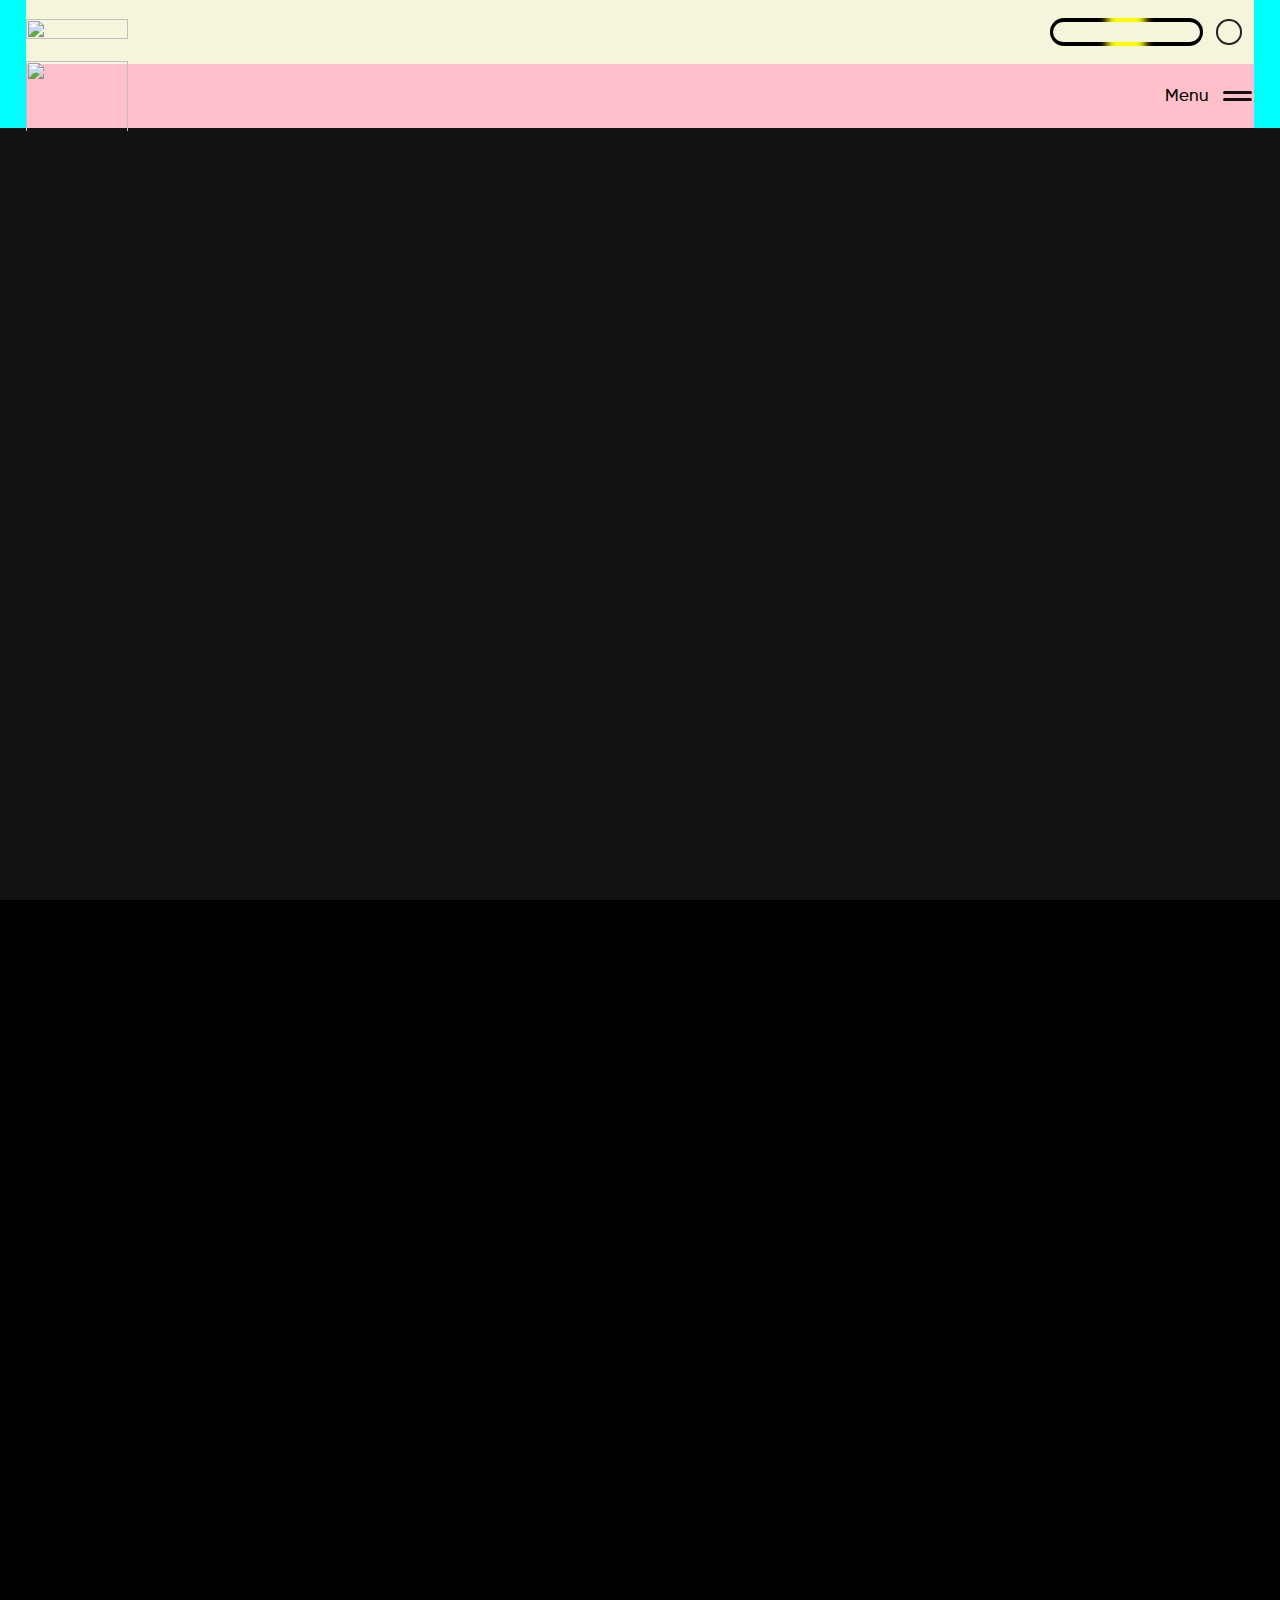
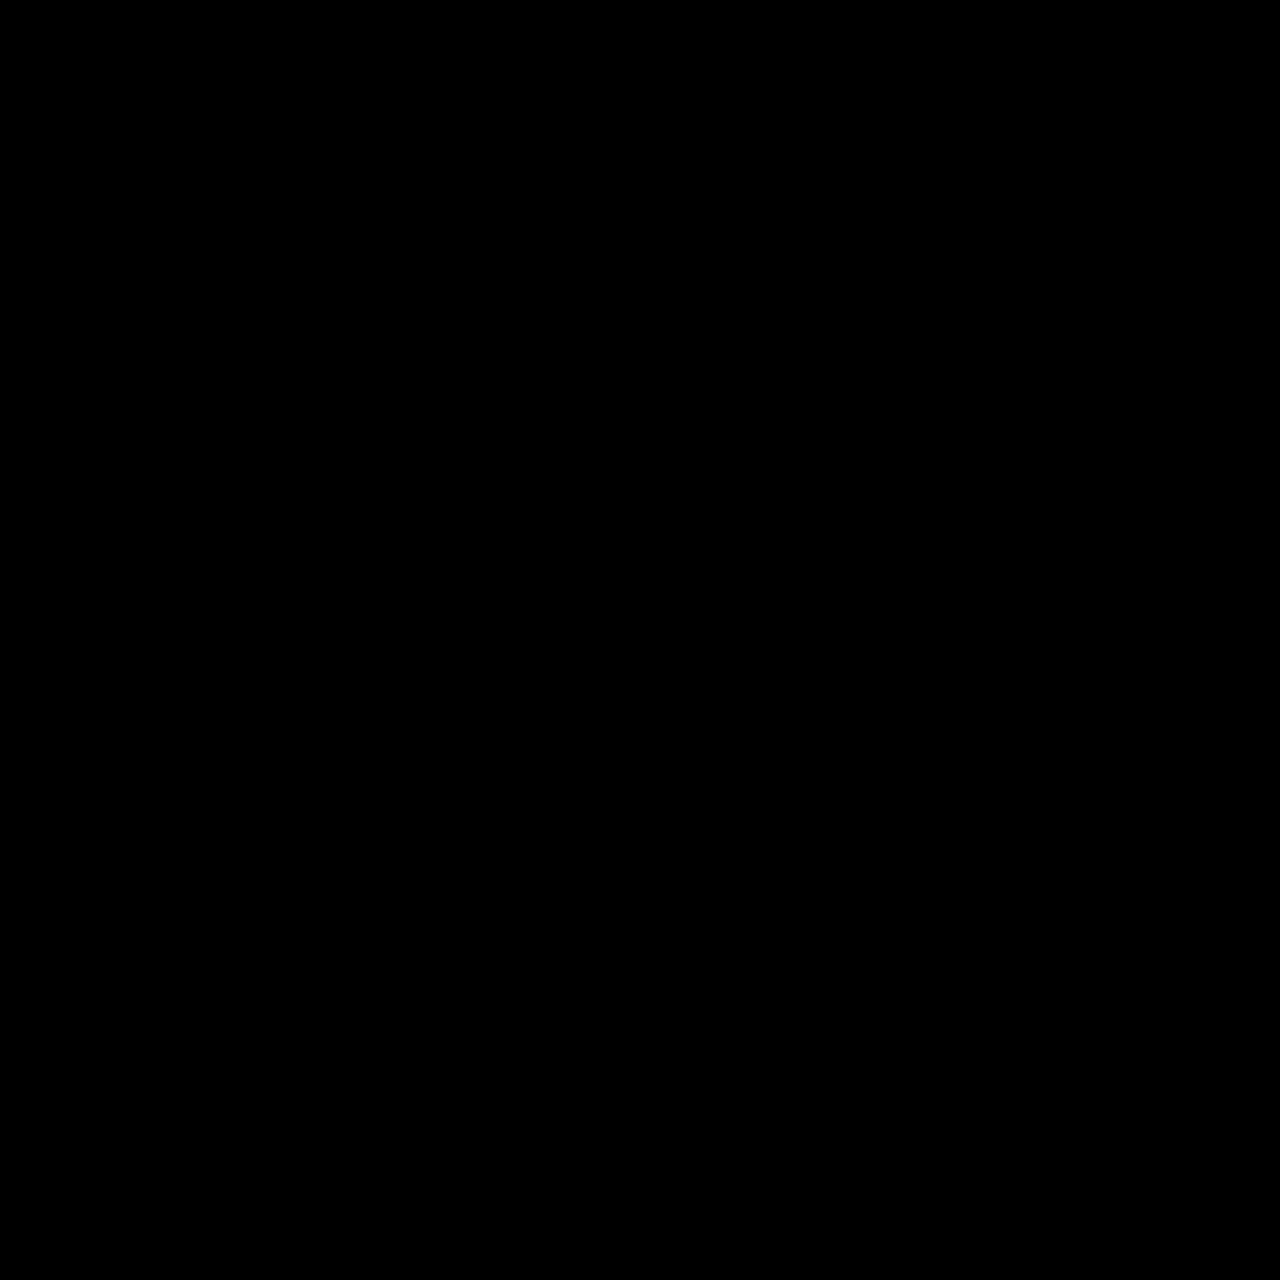
==== commit 9a29c821: "new" ====
--- a/index.html
+++ b/index.html
@@ -6,11 +6,7 @@
     <meta name="viewport" content="width=device-width, initial-scale=1.0">
     <title>Document</title>
     <link rel="stylesheet" href="style.css">
-    <link rel="stylesheet" href="mobile.css">
-    <link rel="stylesheet" href="tab.css">
-    <link rel="stylesheet" href="https://cdnjs.cloudflare.com/ajax/libs/font-awesome/6.5.2/css/all.min.css"
-        integrity="sha512-SnH5WK+bZxgPHs44uWIX+LLJAJ9/2PkPKZ5QiAj6Ta86w+fsb2TkcmfRyVX3pBnMFcV7oQPJkl9QevSCWr3W6A=="
-        crossorigin="anonymous" referrerpolicy="no-referrer" />
+    <link rel="stylesheet" href="https://cdnjs.cloudflare.com/ajax/libs/font-awesome/6.5.2/css/all.min.css" integrity="sha512-SnH5WK+bZxgPHs44uWIX+LLJAJ9/2PkPKZ5QiAj6Ta86w+fsb2TkcmfRyVX3pBnMFcV7oQPJkl9QevSCWr3W6A==" crossorigin="anonymous" referrerpolicy="no-referrer" />
 </head>
 
 <body>
@@ -21,8 +17,7 @@
                 <div class="nav-top">
                     <div class="nav-top-left">
                         <div class="nav-top-left-img">
-                            <img src="images/vecteezy_microsoft-logo-png-microsoft-icon-transparent-png_27127493 (1).png"
-                                alt="">
+                            <img src="images/vecteezy_microsoft-logo-png-microsoft-icon-transparent-png_27127493 (1).png" alt="">
                         </div>
                     </div>
                     <div class="nav-top-mid">
@@ -100,643 +95,12 @@
             </div>
         </section>
         <section class="section-3">
-            <div class="section-3-container">
-                <div class="heading">
-                    <h1>Elevate Your <span>Game</span></h1>
-                </div>
-                <div class="section-3-content">
-                    <div class="section-3-img">
-                        <img src="images/Untitled-1.png" alt="">
-                        <!-- <img src="images/console series x.png" alt=""> -->
-
-                    </div>
-                    <div class="section-3-text">
-                        <h3>Fastest</h3>
-                        <h2>Most Powerful</h2>
-                        <h1>XBOX Series X</h1>
-                    </div>
-                </div>
-            </div>
 
         </section>
-        <section class="section-4">
-            <div class="se-4-container">
-                <h1>Next Generation <span>Console</span></h1>
-                <div class="se-4-content">
-                    <div class="se-4-text">
-                        <h2><span>Power </span>your <br>dreams</h2>
-                        <div class="se-4-para">
-                            <p><span>The Xbox Series X</span> is a next-generation console that delivers unparalleled
-                            </p>
-                            <p>performance with its powerful hardware. It features <span class="bold">4K</span> gaming
-                                at up to <span class="bold">120fps</span>,</p>
-                            <p>lightning-fast load times, and advanced ray tracing technology. Additionally, it</p>
-                            <p>supports <span class="bold">Dolby Atmos</span> for immersive audio, providing an
-                                all-encompassing </p>
-                            <p> gaming experience.</p>
-                        </div>
-                    </div>
-                </div>
-            </div>
-            <canvas class="se-4-canvas"></canvas>
-        </section>
-        <section class="section-5">
-            <div class="section-5-container">
-                <div class="section-5-text">
-                    <h1>Amazing <span>Graphics</span></h1>
-                    <h4><span class="green">The Xbox Series X</span> delivers sensationally smooth frame rates of up to
-                        <span class="bold">120FPS</span>
-                        with
-                    </h4>
-                    <h4>the visual pop of HDR. Immerse yourself with sharper characters, brighter worlds and </h4>
-                    <h4>impossible details with <span class="bold">true - to - life 4K.</span></h4>
-                </div>
-                <div class="section-5-content">
-                    <div class="section-5-line line-1">
-                        <div class="section-5-line-container">
-                            <div class="section-5-line-content">
-                                <div class="blank-div"></div>
-                                <h5>looks better</h5>
-                                <div class="line-round"></div>
-                                <h5>sounds better</h5>
-                                <div class="line-round"></div>
-                                <h5>play better</h5>
-                                <div class="line-round"></div>
-                                <!-- <div class="line-round"></div> -->
-                            </div>
-                            <div class="section-5-line-content">
-                                <div class="blank-div"></div>
-                                <h5>looks better</h5>
-                                <div class="line-round"></div>
-                                <h5>sounds better</h5>
-                                <div class="line-round"></div>
-                                <h5>play better</h5>
-                                <div class="line-round"></div>
-                            </div>
-                            <div class="section-5-line-content">
-                                <div class="blank-div"></div>
-                                <h5>looks better</h5>
-                                <div class="line-round"></div>
-                                <h5>sounds better</h5>
-                                <div class="line-round"></div>
-                                <h5>play better</h5>
-                                <div class="line-round"></div>
-                            </div>
-
-                        </div>
-                    </div>
-                    <div class="section-5-line line-2">
-                        <div class="section-5-line-container">
-                            <div class="section-5-line-content">
-                                <div class="blank-div"></div>
-                                <h5>looks better</h5>
-                                <div class="line-round"></div>
-                                <h5>sounds better</h5>
-                                <div class="line-round"></div>
-                                <h5>play better</h5>
-                                <div class="line-round"></div>
-                                <!-- <div class="line-round"></div> -->
-                            </div>
-                            <div class="section-5-line-content">
-                                <div class="blank-div"></div>
-                                <h5>looks better</h5>
-                                <div class="line-round"></div>
-                                <h5>sounds better</h5>
-                                <div class="line-round"></div>
-                                <h5>play better</h5>
-                                <div class="line-round"></div>
-                            </div>
-                            <div class="section-5-line-content">
-                                <div class="blank-div"></div>
-                                <h5>looks better</h5>
-                                <div class="line-round"></div>
-                                <h5>sounds better</h5>
-                                <div class="line-round"></div>
-                                <h5>play better</h5>
-                                <div class="line-round"></div>
-                            </div>
-
-                        </div>
-                    </div>
-                    <div class="section-5-img">
-                        <img src="images/256648.png" alt="">
-                    </div>
-                </div>
-            </div>
-        </section>
-        <section class="section-6">
-            <div class="moving-div">
-                <div class="blur-left"></div>
-                <div class="move">
-                    <img src="./images/TRUE 4K Gaming.png" alt="">
-                    <img src="./images/UP TO 120 FPS Frames per seceoend.png" alt="">
-                    <img src="./images/Group 55.png" alt="">
-                    <img src="./images/8K HDR High Dynamic Range.png" alt="">
-                    <img src="./images/TRUE 4K Gaming.png" alt="">
-                    <img src="./images/UP TO 120 FPS Frames per seceoend.png" alt="">
-                    <img src="./images/Group 55.png" alt="">
-                    <img src="./images/8K HDR High Dynamic Range.png" alt="">
-                </div>
-                <div class="move">
-                    <img src="./images/TRUE 4K Gaming.png" alt="">
-                    <img src="./images/UP TO 120 FPS Frames per seceoend.png" alt="">
-                    <img src="./images/Group 55.png" alt="">
-                    <img src="./images/8K HDR High Dynamic Range.png" alt="">
-                    <img src="./images/TRUE 4K Gaming.png" alt="">
-                    <img src="./images/UP TO 120 FPS Frames per seceoend.png" alt="">
-                    <img src="./images/Group 55.png" alt="">
-                    <img src="./images/8K HDR High Dynamic Range.png" alt="">
-                </div>
-                <div class="blur-right"></div>
-            </div>
-
-        </section>
-        <section class="section-7">
-            <div class="section-7-container">
-                <div class="section-7-video">
-                    <video autoplay loop muted src="./videos/2e7f1b57-c295-441c-9859-9767f66d4026 (1).mp4"></video>
-                </div>
-                <div class="section-7-text">
-                    <div class="section-7-top-text">
-                        <div class="section-7-h1">
-                            <h1><span>LISTEN,</span> TO WHAT’S </h1>
-                            <h1> AROUND YOU.</h1>
-                        </div>
-                        <h5><span>3D </span>Spatial Sound is the next evolution in audio technology,</h5>
-                        <h5> using advanced algorithms to create immersive lifelike worlds</h5>
-                        <h5> that put you at the center of your experience.</h5>
-                    </div>
-                    <div class="section-7-bottom-text">
-                        <img src="./images/99d80d4b-f230-433d-a9a4-6d30dd3ed8a5-removebg-preview.png" alt="">
-                    </div>
-                </div>
-
-            </div>
-        </section>
-        <div class="dolby-atmos">
-            <h5><span class="green">Xbox Series X</span> is the first game consoles to support gaming inspan </h5>
-            <h5><span class="bold"> Dolby Vision</span> and <span class="bold">Dolby Atmos</span>, Which
-                enhance gameplay wth both </h5>
-            <h5>full - spectrum visuals and immersive audio.</h5>
-        </div>
-        <section class="section-8">
-            <div class="section-8-content">
-               
-                <div class="section-8-img-div section-8-img">
-                    <img src="./images/20 25.png" alt="">
-
-                    <h4><span class="section-8-img-div-span">WHISPER-QUIET</span> FAN</h4>
-                </div>
-                <div class="section-8-img-div section-8-img">
-                    <img src="./images/13 1.png" alt="">
-                    <h4>HEAT-SINK</h4>
-                </div>
-                <div class="section-8-img-div se-8-mid-img">
-                    <img src="./images/87a3b9bf-6374-4937-a815-f1b7f3ed999a 1.png" alt="">
-                    <h4>AIR-FLOW <span>CHANNELS</span></h4>
-                </div>
-
-                <div class="section-8-img-div section-8-img">
-                    <img src="./images/21 (1) 1.png" alt="">
-                    <h4>SPLIT <span class="section-8-img-div-span">MOTHERBOARD</span></h4>
-                </div>
-                <div class="section-8-img-div section-8-img">
-                    <img src="./images/12 1.png" alt="">
-                    <h4>VAPOR CHAMBER</h4>
-                </div>
-
-            </div>
-
-        </section>
-        <section class="section-9">
-
-            <div class="section-9-top">
-                <h1><span>MAKE</span> YOUR CHOICE</h1>
-            </div>
-
-            <div class="section-9-content">
-                <div class="se-9-product-1 product-1">
-                    <div class="se-9-product-content">
-                        <div class="se-9-product-top">
-                            <div class="se-9-pro-top-left">
-                                <div class="se-9-pro-top-img-div">
-                                    <img src="./images/xbox x series 1 1.png" alt="">
-                                </div>
-                                <div class="se-9-pro-bottom-img-div">
-                                    <div class="se-9-pro-bottom-img img-1">
-                                        <img src="./images/Rectangle 124-new.png" alt="">
-                                    </div>
-                                    <div class="se-9-pro-bottom-img img">
-                                        <img src="./images/Rectangle 125-new.png" alt="">
-                                    </div>
-                                    <div class="se-9-pro-bottom-img img">
-                                        <img src="./images/Rectangle 126-new.png" alt="">
-                                    </div>
-                                </div>
-                            </div>
-                            <div class="se-9-pro-top-right">
-                                <div class="se-9-pro-right-content">
-                                    <h1>XBOX <span>SERIES S</span></h1>
-                                    <div class="se-9-right-h4">
-                                        <h4>AFFORDABLE</h4>
-                                        <h4>NEXT-GEN GAMING</h4>
-                                    </div>
-                                    <div class="se-9-right-mid">
-                                        <div class="se-9-round-div"></div>
-                                        <h5>T1B-</h5>
-                                        <h5>Carbon Black</h5>
-                                    </div>
-                                    <div class="se-9-right-bottom">
-                                        <p>Xbox Series X is the most powerful console in history, designed for players
-                                            who desire maximum
-                                            performance and a realistic visual experience. Play
-                                            in 4k resolution with frame rates up to 120 FPS.
-                                            Immerse yourself in crystal clear visuals and
-                                            incredible yourself in crystal clear visual and incredible motion smoothness
-                                            for the most realistic and immersive gameplay possible.
-                                        </p>
-                                        <h2>38,990.00 ERP<span>*</span>
-                                        </h2>
-                                        <div class="button-div">
-                                            Add to cart
-                                        </div>
-                                    </div>
-                                </div>
-
-                            </div>
-                        </div>
-                        <div class="product-bottom">
-                            <div class="product-bottom-content">
-                                <h5>see specs</h5>
-                                <div class="round-div"></div>
-                            </div>
-                        </div>
-
-                    </div>
-
-                </div>
-                <div class="se-9-product-1 product-2">
-                    <div class="se-9-product-content">
-                        <div class="se-9-product-top">
-                            <div class="se-9-pro-top-left">
-                                <div class="se-9-pro-top-img-div">
-                                    <img src="./images/xbox x series 1 1-w.png" alt="">
-                                </div>
-                                <div class="se-9-pro-bottom-img-div">
-                                    <div class="se-9-pro-bottom-img img-1">
-                                        <img src="./images/Rectangle 124-w.png" alt="">
-                                    </div>
-                                    <div class="se-9-pro-bottom-img img">
-                                        <img src="./images/Rectangle 125-w.png" alt="">
-                                    </div>
-                                    <div class="se-9-pro-bottom-img img">
-                                        <img src="./images/Rectangle 126-w.png" alt="">
-                                    </div>
-                                </div>
-                            </div>
-                            <div class="se-9-pro-top-right">
-                                <div class="se-9-pro-right-content">
-                                    <h1>XBOX <span>SERIES S</span></h1>
-                                    <div class="se-9-right-h4">
-                                        <h4>AFFORDABLE</h4>
-                                        <h4>NEXT-GEN GAMING</h4>
-                                    </div>
-                                    <div class="se-9-right-mid">
-                                        <div class="se-9-round-div"></div>
-                                        <h5>T1B-</h5>
-                                        <h5>Carbon Black</h5>
-
-
-                                    </div>
-                                    <div class="se-9-right-bottom">
-                                        <p>Xbox Series X is the most powerful console in history, designed for players
-                                            who desire maximum
-                                            performance and a realistic visual experience. Play
-                                            in 4k resolution with frame rates up to 120 FPS.
-                                            Immerse yourself in crystal clear visuals and
-                                            incredible yourself in crystal clear visual and incredible motion smoothness
-                                            for the most realistic and immersive gameplay possible.
-                                        </p>
-                                        <h2>38,990.00 ERP<span>*</span>
-                                        </h2>
-                                        <div class="button-div">
-                                            Add to cart
-                                        </div>
-
-
-                                    </div>
-                                </div>
-
-                            </div>
-                        </div>
-                        <div class="product-bottom">
-                            <div class="product-bottom-content">
-                                <h5>see specs</h5>
-                                <div class="round-div"></div>
-                            </div>
-                        </div>
-
-                    </div>
-
-                </div>
-                <div class="se-9-product-1 product-3">
-                    <div class="se-9-product-content">
-                        <div class="se-9-product-top">
-                            <div class="se-9-pro-top-left">
-                                <div class="se-9-pro-top-img-div">
-                                    <img src="./images/xbox x series 1 1-2.png" alt="">
-                                </div>
-                                <div class="se-9-pro-bottom-img-div">
-                                    <div class="se-9-pro-bottom-img img-1">
-                                        <img src="./images/Rectangle 124-2.png" alt="">
-                                    </div>
-                                    <div class="se-9-pro-bottom-img img">
-                                        <img src="./images/Rectangle 125-2.png" alt="">
-                                    </div>
-                                    <div class="se-9-pro-bottom-img img">
-                                        <img src="./images/Rectangle 126-2.png" alt="">
-                                    </div>
-                                </div>
-                            </div>
-                            <div class="se-9-pro-top-right">
-                                <div class="se-9-pro-right-content">
-                                    <h1>XBOX <span>SERIES S</span></h1>
-                                    <div class="se-9-right-h4">
-                                        <h4>AFFORDABLE</h4>
-                                        <h4>NEXT-GEN GAMING</h4>
-                                    </div>
-                                    <div class="se-9-right-mid">
-                                        <div class="se-9-round-div"></div>
-                                        <h5>T1B-</h5>
-                                        <h5>Carbon Black</h5>
-
-
-                                    </div>
-                                    <div class="se-9-right-bottom">
-                                        <p>Xbox Series X is the most powerful console in history, designed for players
-                                            who desire maximum
-                                            performance and a realistic visual experience. Play
-                                            in 4k resolution with frame rates up to 120 FPS.
-                                            Immerse yourself in crystal clear visuals and
-                                            incredible yourself in crystal clear visual and incredible motion smoothness
-                                            for the most realistic and immersive gameplay possible.
-                                        </p>
-                                        <h2>38,990.00 ERP<span>*</span>
-                                        </h2>
-                                        <div class="button-div">
-                                            Add to cart
-                                        </div>
-
-
-                                    </div>
-                                </div>
-
-                            </div>
-                        </div>
-                        <div class="product-bottom">
-                            <div class="product-bottom-content">
-                                <h5>see specs</h5>
-                                <div class="round-div"></div>
-                            </div>
-                        </div>
-
-                    </div>
-
-                </div>
-
-
-            </div>
-
-        </section>
-        <section class="join-us">
-            <div class="join-us-content">
-                <div class="game-pass-img">
-                    <img src="./images/Vector.png" alt="">
-                </div>
-                <div class="game-pass-bottom-div"></div>
-                <div class="join-us-button-div">
-                    <h2>JOIN US</h2>
-                    <div class="button-cover"></div>
-                </div>
-                
-               </div>
-            <div class="join-us-cover"> </div>
-            <div class="join-us-container">
-                <div class="join-us-img-div">
-                    <div class="img-wrapper move-right">
-                        <div class="join-us-img">
-                            <img src="./alan wake.jpg" alt="">
-                        </div>
-                        <div class="join-us-img">
-                            <img src="./assais ninja.jpg" alt="">
-                        </div>
-                        <div class="join-us-img">
-                            <img src="./avater.jpeg" alt="">
-                        </div>
-                        <div class="join-us-img">
-                            <img src="./2k24.jpg" alt="">
-                        </div>
-                        <div class="join-us-img"> 
-                        <img src="./avater.jpg" alt="">
-                        </div>
-                        <div class="join-us-img">
-                            <img src="./the witcher.jpg" alt="">
-                        </div>
-                        <div class="join-us-img">
-                            <img src="./controll.webp" alt="">
-                        </div>
-                        <div class="join-us-img">
-                            <img src="./dustborn.jpg" alt="">
-                        </div>                       
-                    </div>
-                </div>
-                <div class="join-us-img-div">
-                        <div class="img-wrapper move-left">
-                            <div class="join-us-img">
-                                <img src="./alan wake.jpg" alt="">
-                            </div>
-                            <div class="join-us-img">
-                                <img src="./assais ninja.jpg" alt="">
-                            </div>
-                            <div class="join-us-img">
-                                <img src="./avater.jpeg" alt="">
-                            </div>
-                            <div class="join-us-img">
-                                <img src="./2k24.jpg" alt="">
-                            </div>
-                            <div class="join-us-img"> 
-                            <img src="./avater.jpg" alt="">
-                            </div>
-                            <div class="join-us-img">
-                                <img src="./the witcher.jpg" alt="">
-                            </div>
-                            <div class="join-us-img">
-                                <img src="./controll.webp" alt="">
-                            </div>
-                            <div class="join-us-img">
-                                <img src="./dustborn.jpg" alt="">
-                            </div>                       
-                            <div class="join-us-img">
-                                <img src="./dustborn.jpg" alt="">
-                            </div>                       
-                            <div class="join-us-img">
-                                <img src="./dustborn.jpg" alt="">
-                            </div>                       
-                            <div class="join-us-img">
-                                <img src="./dustborn.jpg" alt="">
-                            </div>                       
-                            <div class="join-us-img">
-                                <img src="./dustborn.jpg" alt="">
-                            </div>                       
-                            <div class="join-us-img">
-                                <img src="./dustborn.jpg" alt="">
-                            </div>                       
-                            <div class="join-us-img">
-                                <img src="./dustborn.jpg" alt="">
-                            </div>                       
-                        </div>
-                
-                </div>
-                <div class="join-us-img-div">
-                    <div class="img-wrapper move-right">
-                        <div class="join-us-img">
-                            <img src="./alan wake.jpg" alt="">
-                        </div>
-                        <div class="join-us-img">
-                            <img src="./assais ninja.jpg" alt="">
-                        </div>
-                        <div class="join-us-img">
-                            <img src="./avater.jpeg" alt="">
-                        </div>
-                        <div class="join-us-img">
-                            <img src="./2k24.jpg" alt="">
-                        </div>
-                        <div class="join-us-img"> 
-                            <img src="./avater.jpg" alt="">
-                        </div>
-                        <div class="join-us-img">
-                            <img src="./the witcher.jpg" alt="">
-                        </div>
-                        <div class="join-us-img">
-                            <img src="./controll.webp" alt="">
-                        </div>
-                        <div class="join-us-img">
-                            <img src="./dustborn.jpg" alt="">
-                        </div>
-                    </div>
-                </div>
-                <div class="join-us-img-div">
-                    <div class="img-wrapper move-left">
-                        <div class="join-us-img">
-                            <img src="./alan wake.jpg" alt="">
-                        </div>
-                        <div class="join-us-img">
-                            <img src="./assais ninja.jpg" alt="">
-                        </div>
-                        <div class="join-us-img">
-                            <img src="./avater.jpeg" alt="">
-                        </div>
-                        <div class="join-us-img">
-                            <img src="./2k24.jpg" alt="">
-                        </div>
-                        <div class="join-us-img"> 
-                            <img src="./avater.jpg" alt="">
-                        </div>
-                        <div class="join-us-img">
-                            <img src="./the witcher.jpg" alt="">
-                        </div>
-                        <div class="join-us-img">
-                            <img src="./controll.webp" alt="">
-                        </div>
-                        <div class="join-us-img">
-                            <img src="./dustborn.jpg" alt="">
-                        </div>
-                        <div class="join-us-img"> 
-                            <img src="./avater.jpg" alt="">
-                        </div>
-                        <div class="join-us-img">
-                            <img src="./the witcher.jpg" alt="">
-                        </div>
-                        <div class="join-us-img">
-                            <img src="./controll.webp" alt="">
-                        </div>
-                        <div class="join-us-img">
-                            <img src="./dustborn.jpg" alt="">
-                        </div>
-                    </div>
-                </div>
-                <div class="join-us-img-div">
-                    <div class="img-wrapper move-right">
-                        <div class="join-us-img">
-                            <img src="./alan wake.jpg" alt="">
-                        </div>
-                        <div class="join-us-img">
-                            <img src="./assais ninja.jpg" alt="">
-                        </div>
-                        <div class="join-us-img">
-                            <img src="./avater.jpeg" alt="">
-                        </div>
-                        <div class="join-us-img">
-                            <img src="./2k24.jpg" alt="">
-                        </div>
-                        <div class="join-us-img"> 
-                            <img src="./avater.jpg" alt="">
-                        </div>
-                        <div class="join-us-img">
-                            <img src="./the witcher.jpg" alt="">
-                        </div>
-                        <div class="join-us-img">
-                            <img src="./controll.webp" alt="">
-                        </div>
-                        <div class="join-us-img">
-                            <img src="./dustborn.jpg" alt="">
-                        </div>
-                    </div>
-                </div>
-                <div class="join-us-img-div">
-                    <div class="img-wrapper move-left">
-                        <div class="join-us-img">
-                            <img src="./alan wake.jpg" alt="">
-                        </div>
-                        <div class="join-us-img">
-                            <img src="./assais ninja.jpg" alt="">
-                        </div>
-                        <div class="join-us-img">
-                            <img src="./avater.jpeg" alt="">
-                        </div>
-                        <div class="join-us-img">
-                            <img src="./2k24.jpg" alt="">
-                        </div>
-                        <div class="join-us-img"> 
-                            <img src="./avater.jpg" alt="">
-                        </div>
-                        <div class="join-us-img">
-                            <img src="./the witcher.jpg" alt="">
-                        </div>
-                        <div class="join-us-img">
-                            <img src="./controll.webp" alt="">
-                        </div>
-                        <div class="join-us-img">
-                            <img src="./dustborn.jpg" alt="">
-                        </div>
-                    </div>
-                </div>
-
-
-            </div>
-        </section>
-        <div class="div">
-
-        </div>
     </main>
 
 
-    <script src="https://cdnjs.cloudflare.com/ajax/libs/gsap/3.12.5/gsap.min.js"
-        integrity="sha512-7eHRwcbYkK4d9g/6tD/mhkf++eoTHwpNM9woBxtPUBWm67zeAfFC+HrdoE2GanKeocly/VxeLvIqwvCdk7qScg=="
-        crossorigin="anonymous" referrerpolicy="no-referrer"></script>
-    <script src="https://cdnjs.cloudflare.com/ajax/libs/gsap/3.12.5/ScrollTrigger.min.js"
-        integrity="sha512-onMTRKJBKz8M1TnqqDuGBlowlH0ohFzMXYRNebz+yOcc5TQr/zAKsthzhuv0hiyUKEiQEQXEynnXCvNTOk50dg=="
-        crossorigin="anonymous" referrerpolicy="no-referrer"></script>
+
     <script src="script.js"></script>
 </body>
 
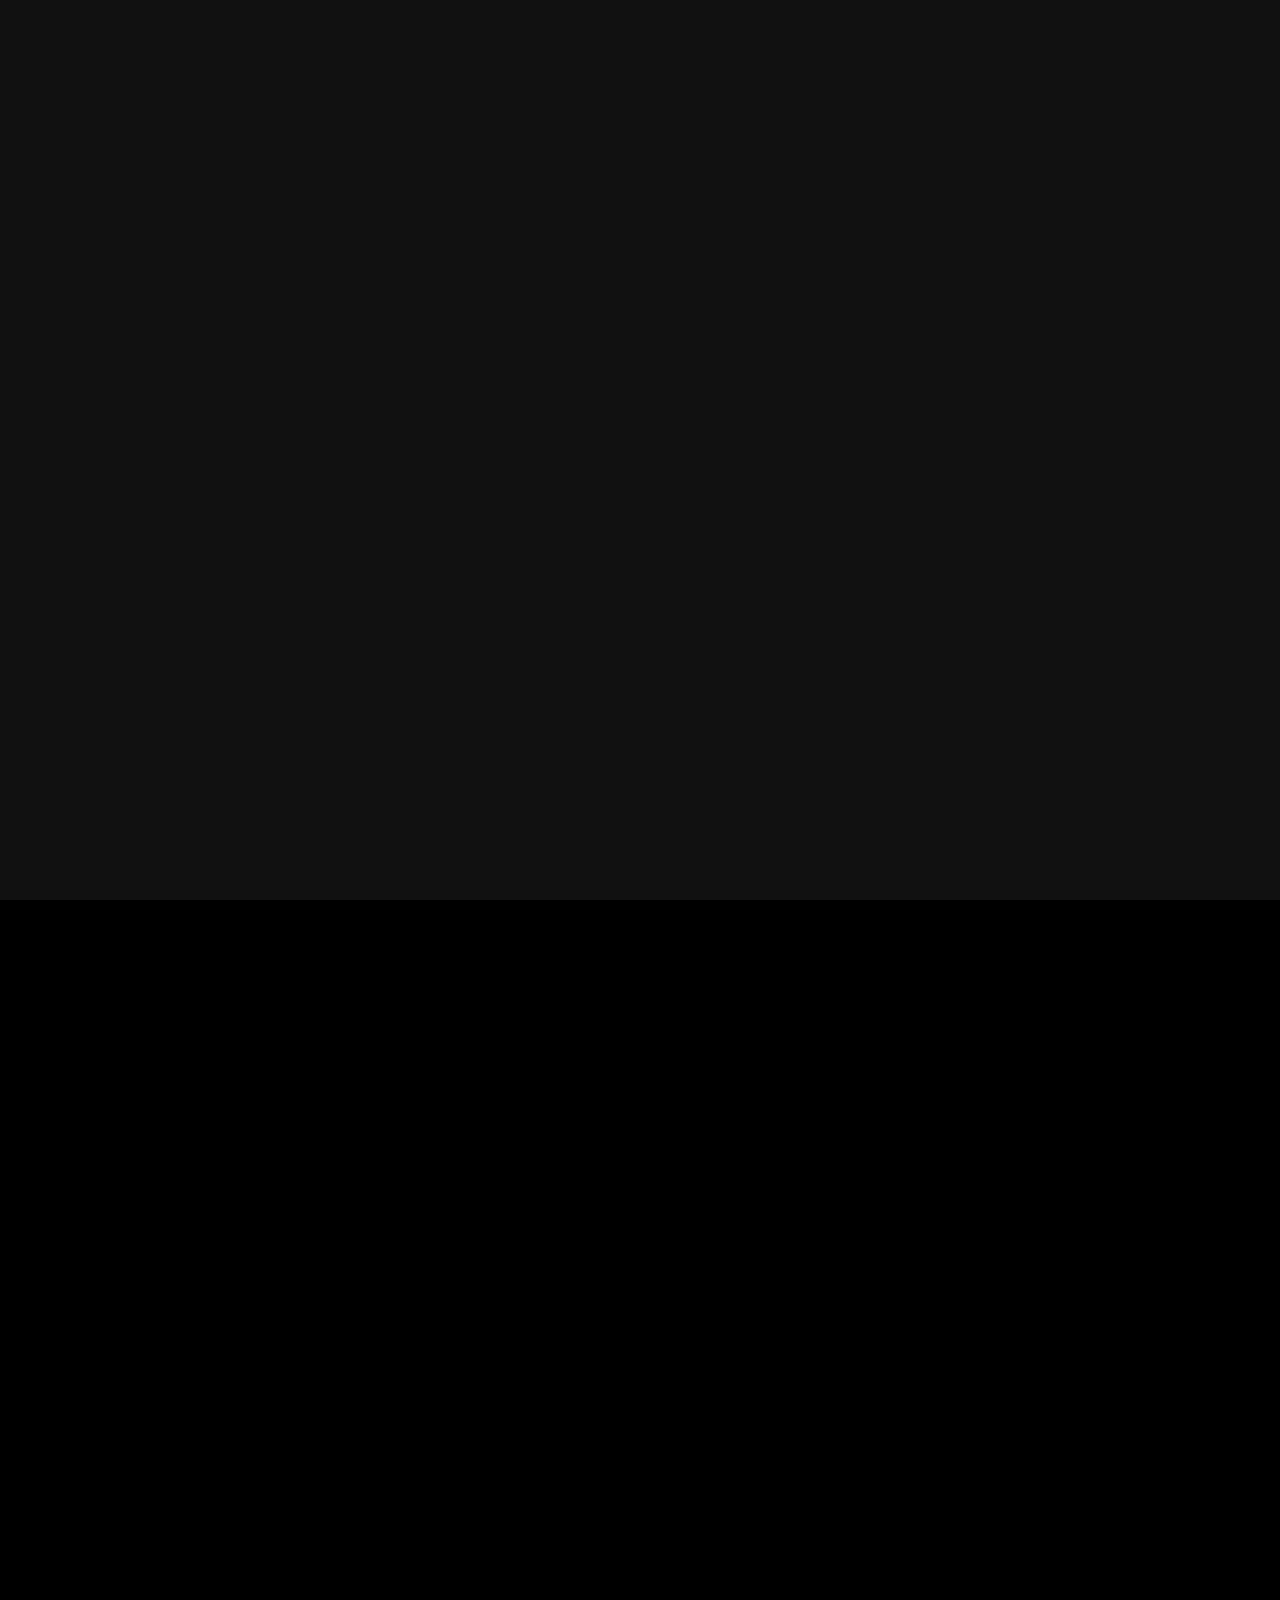
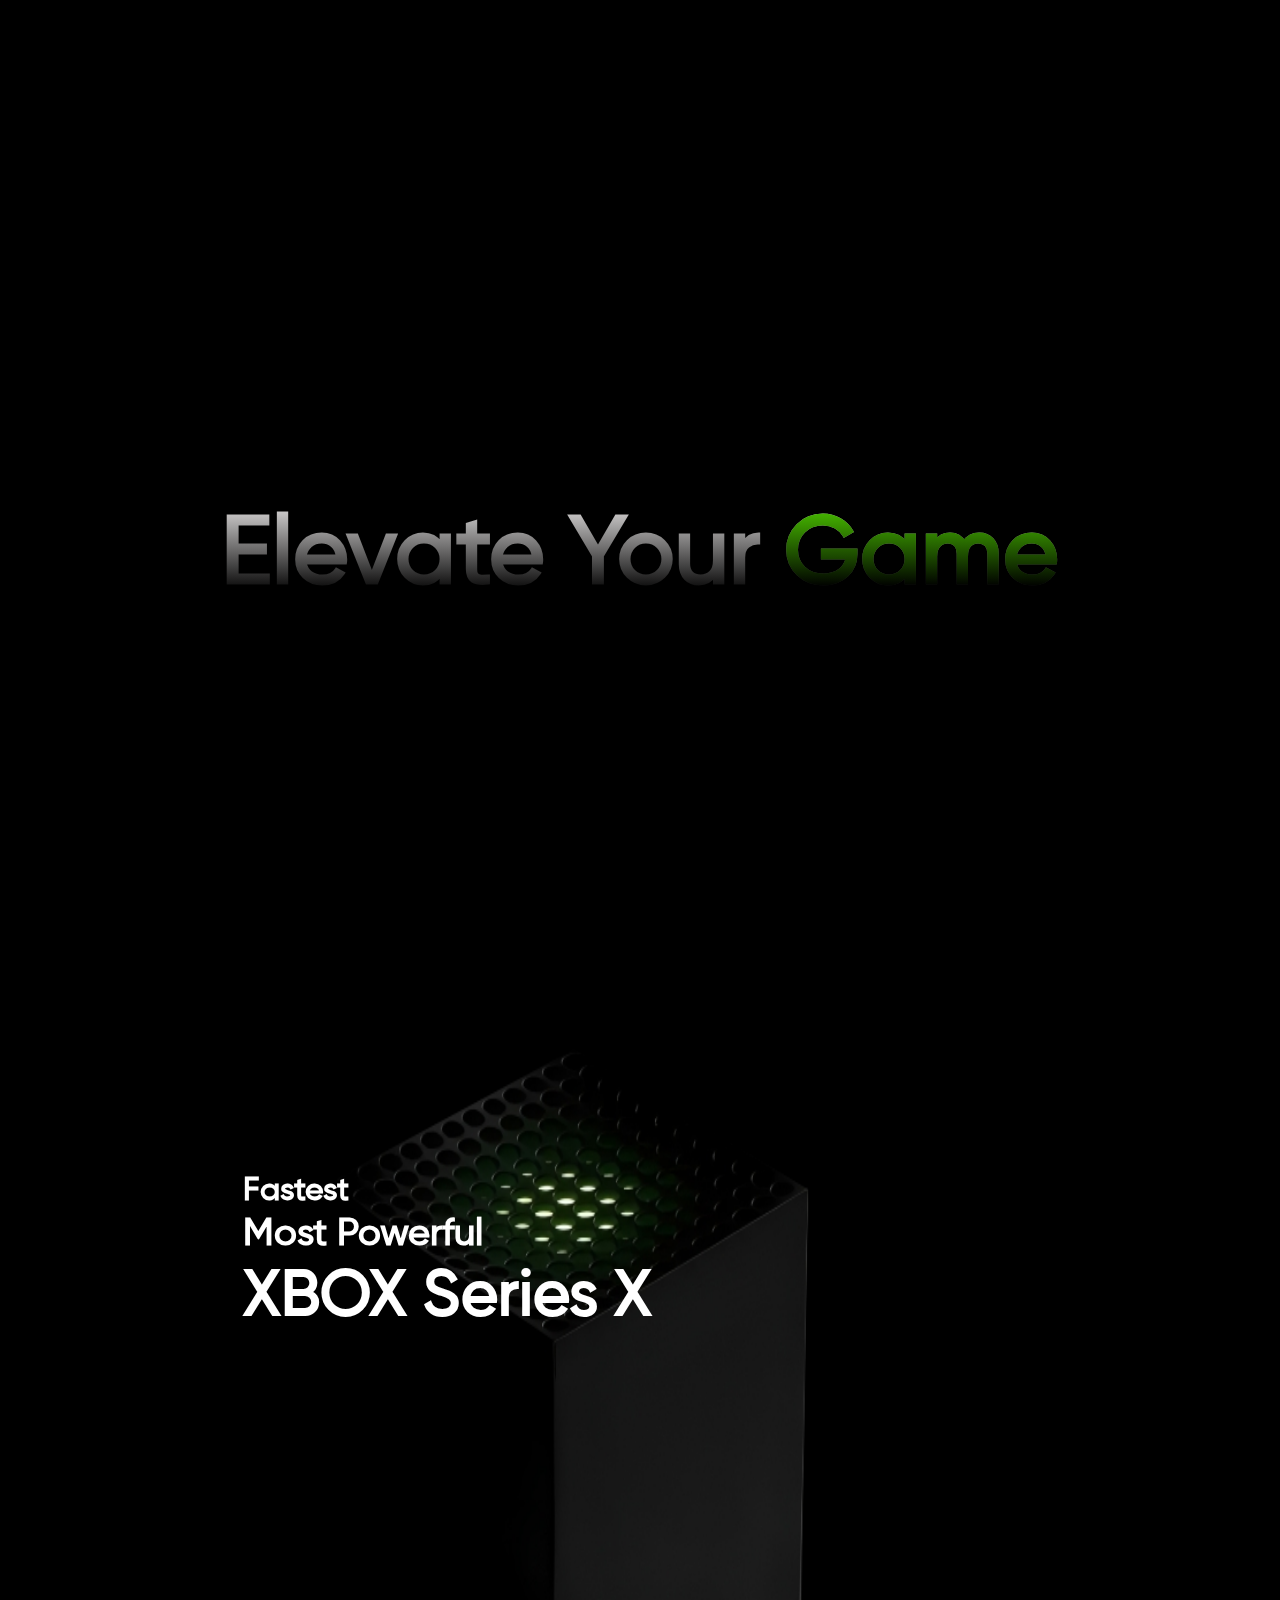
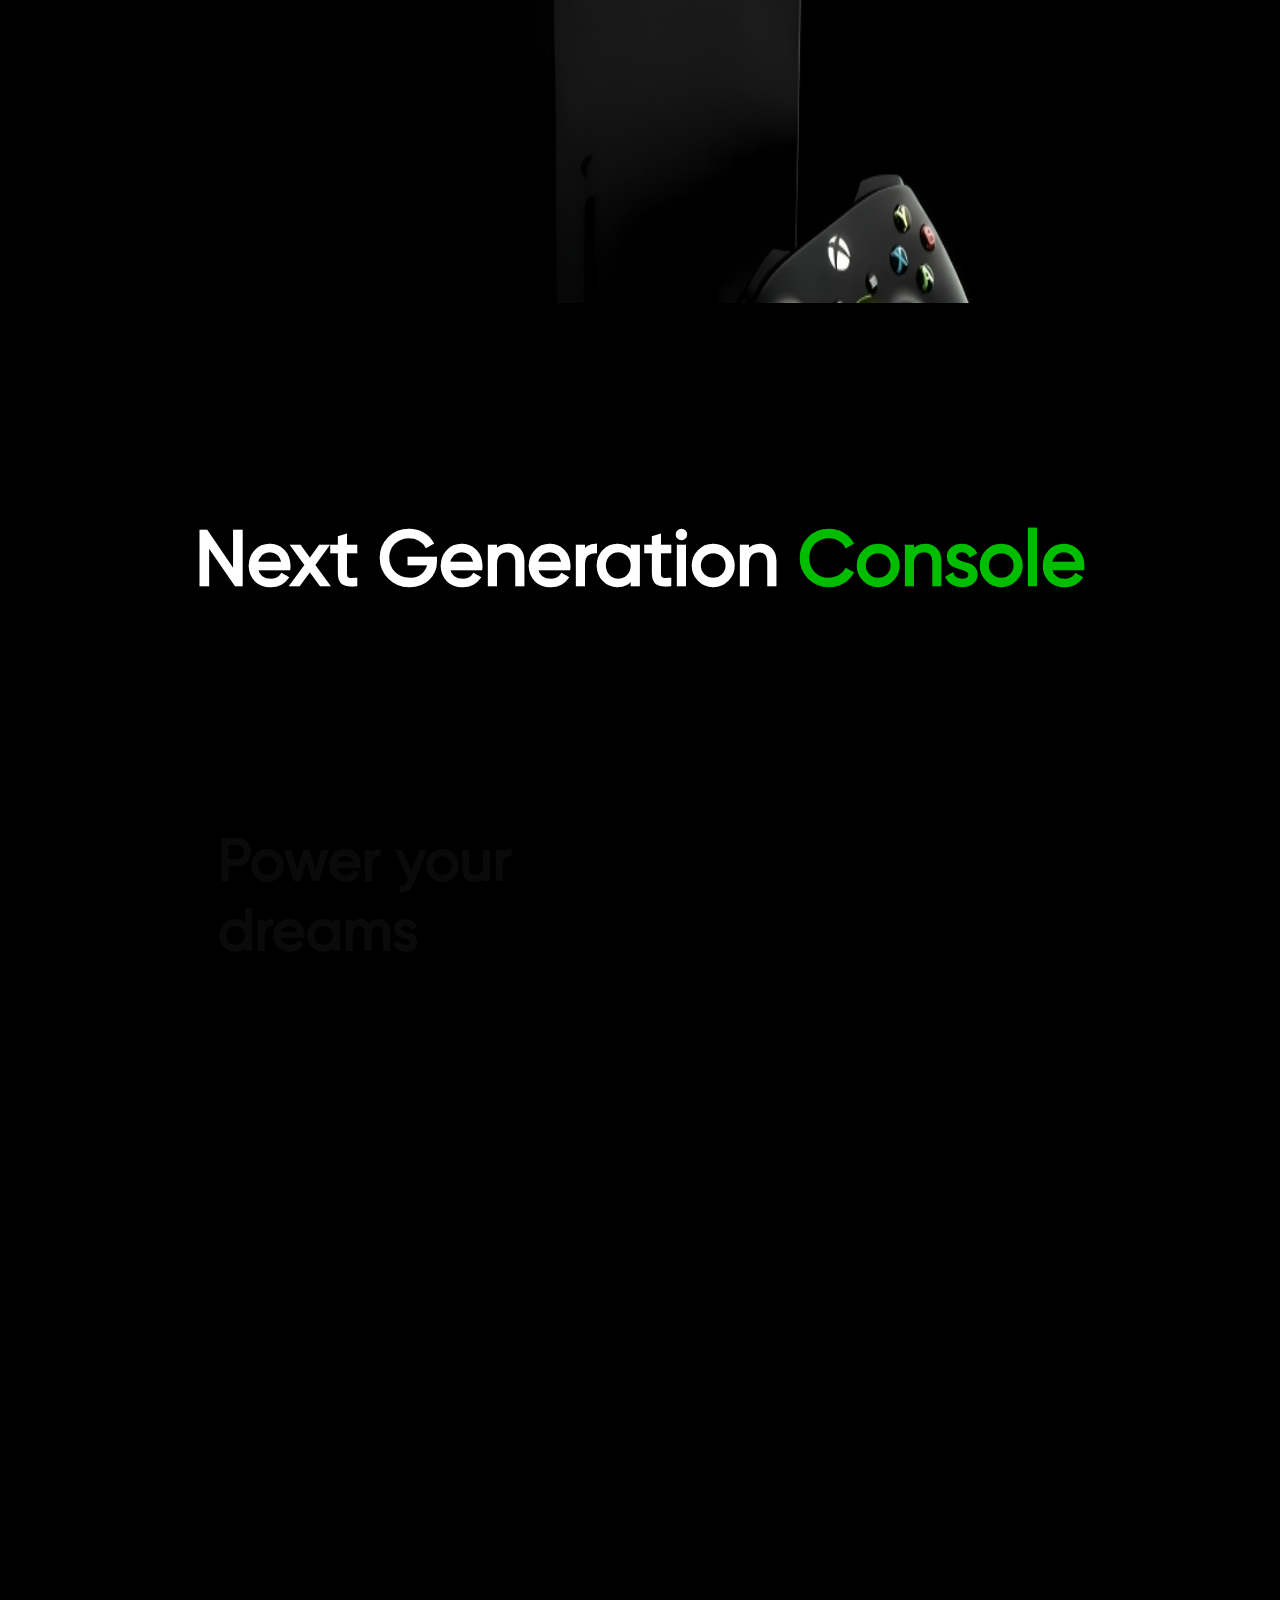
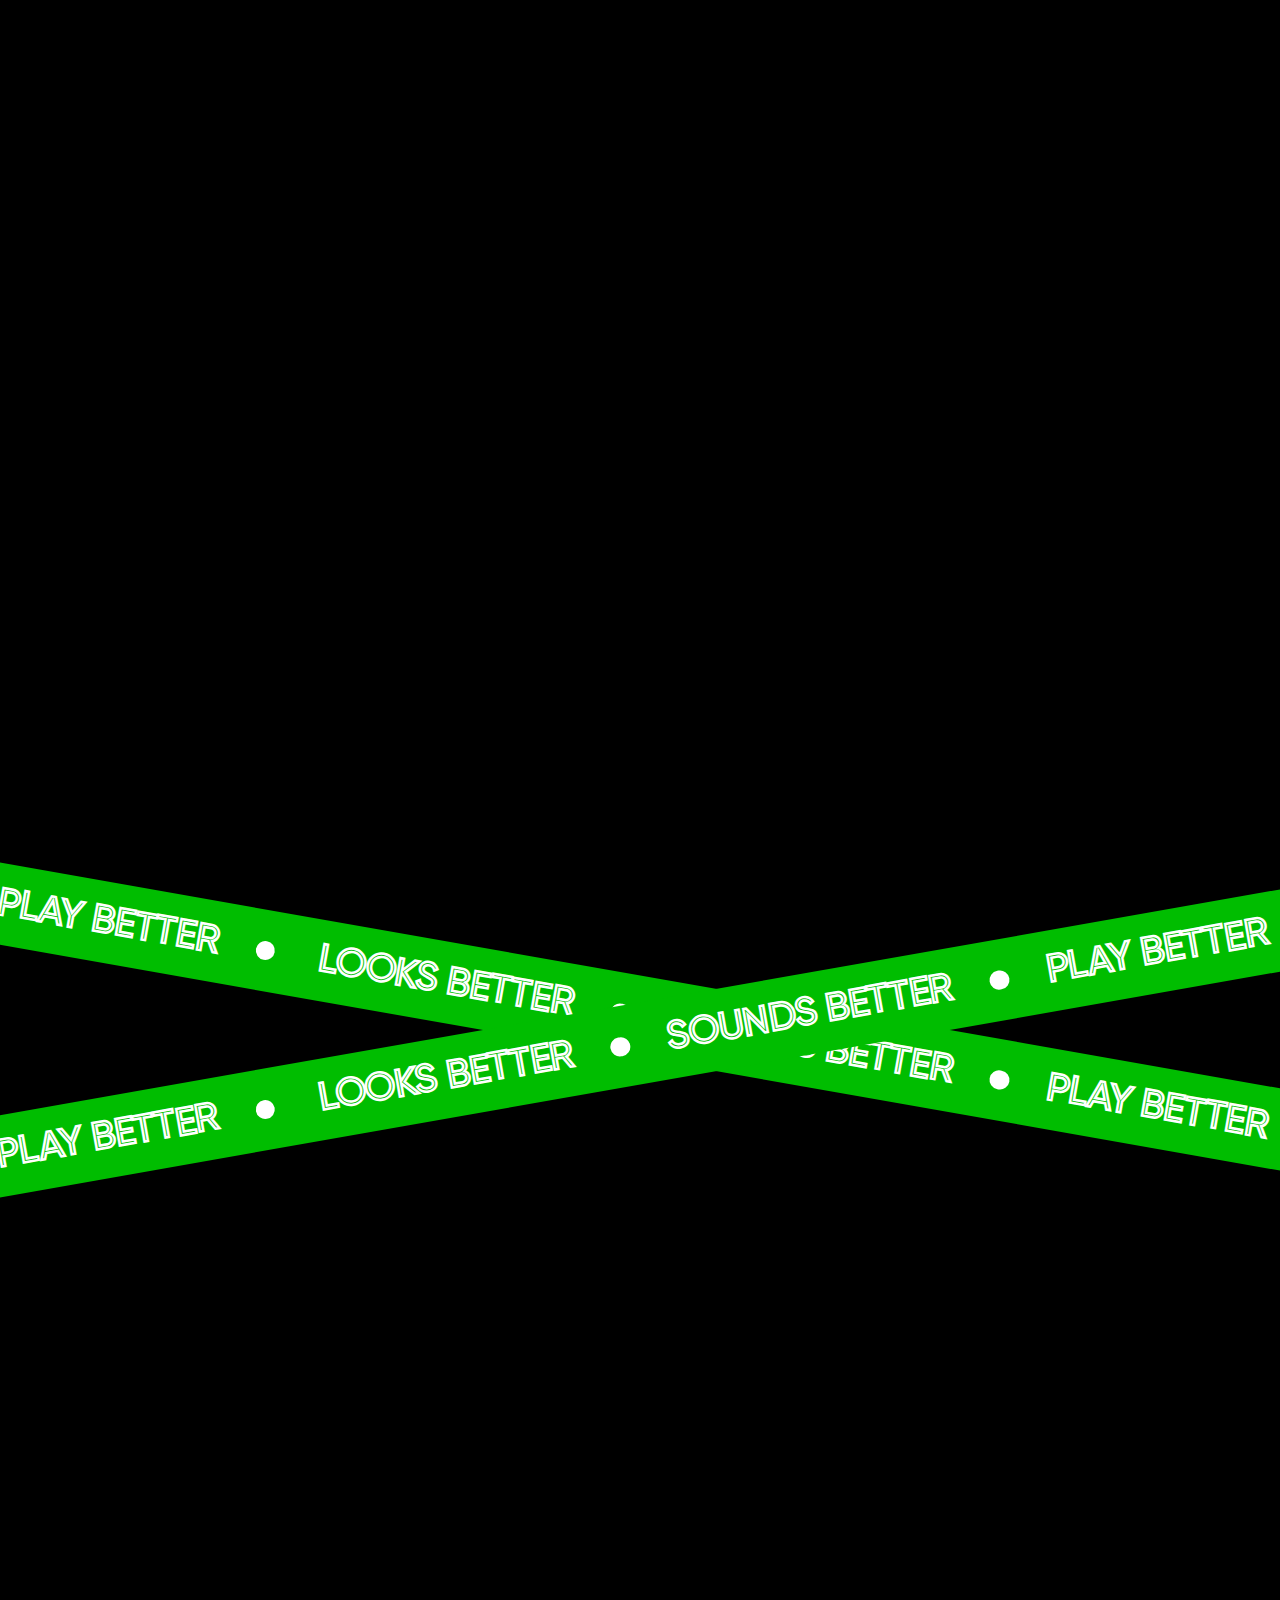
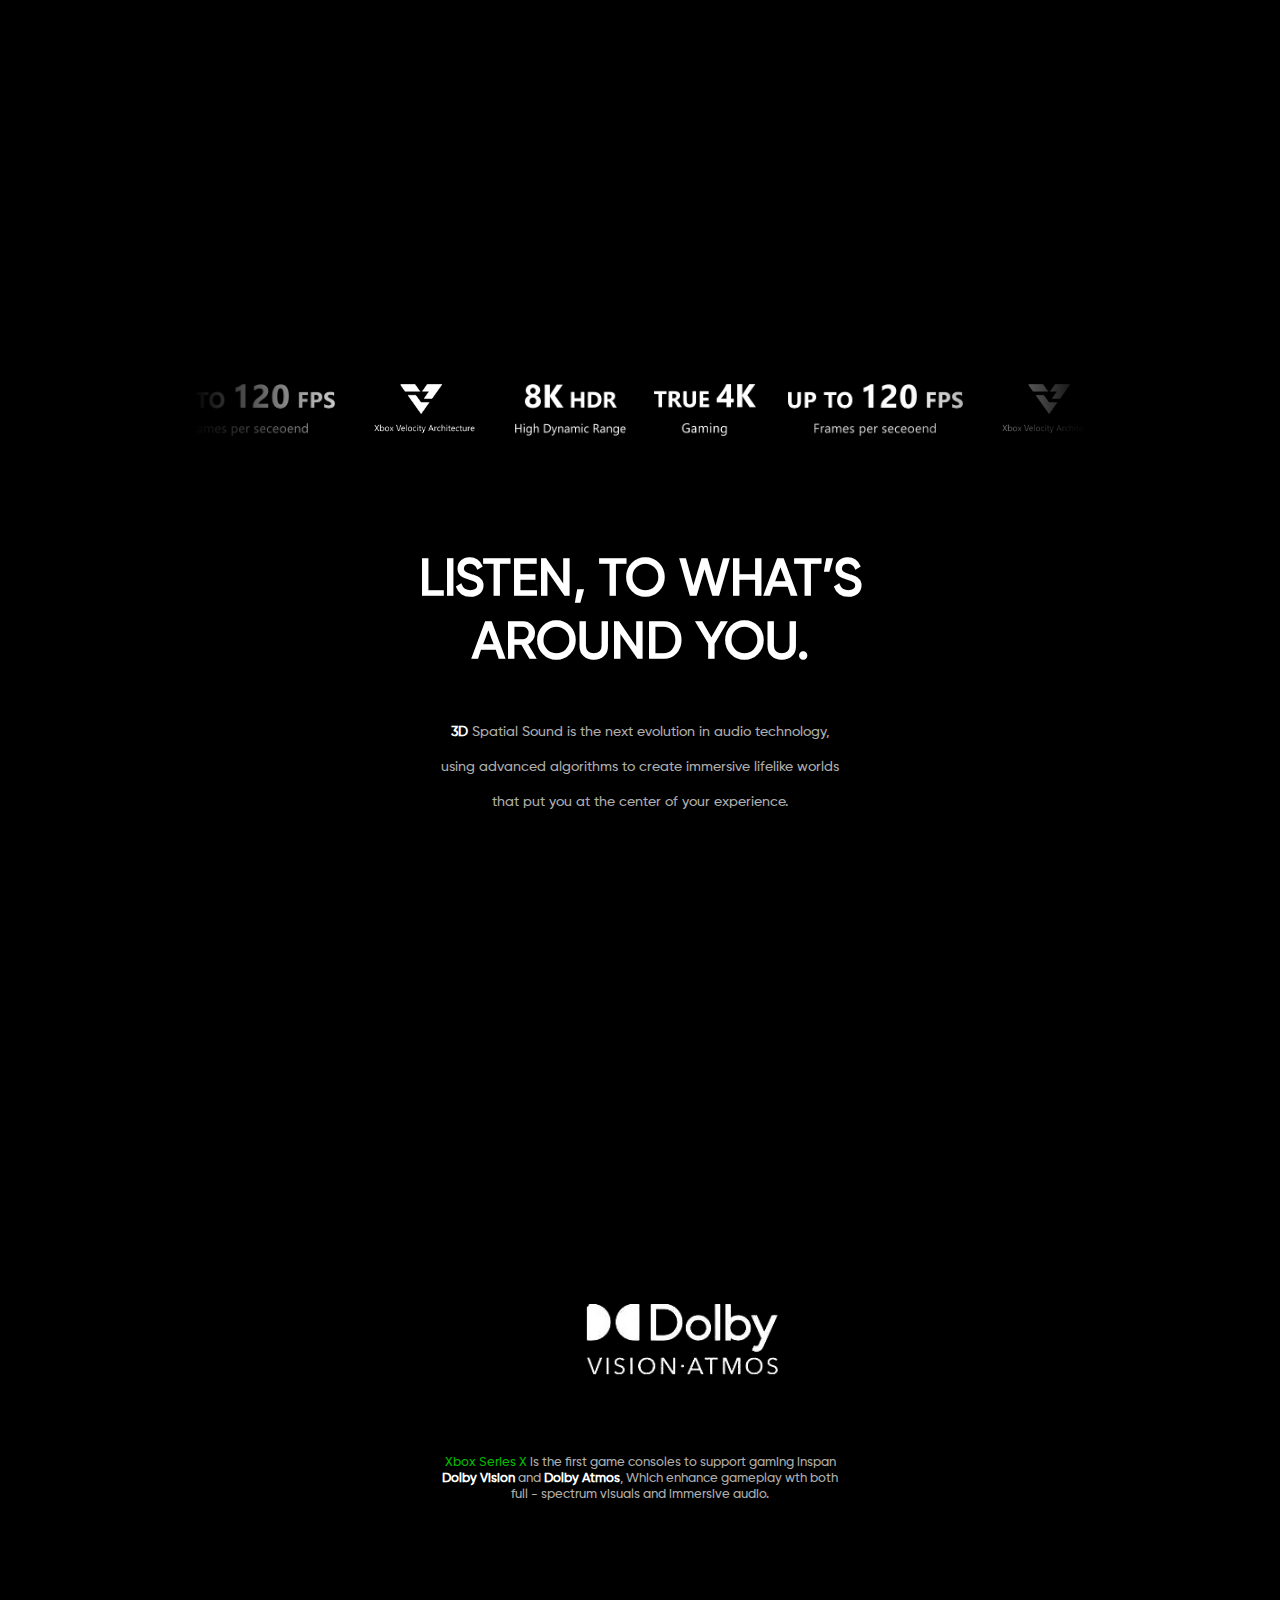
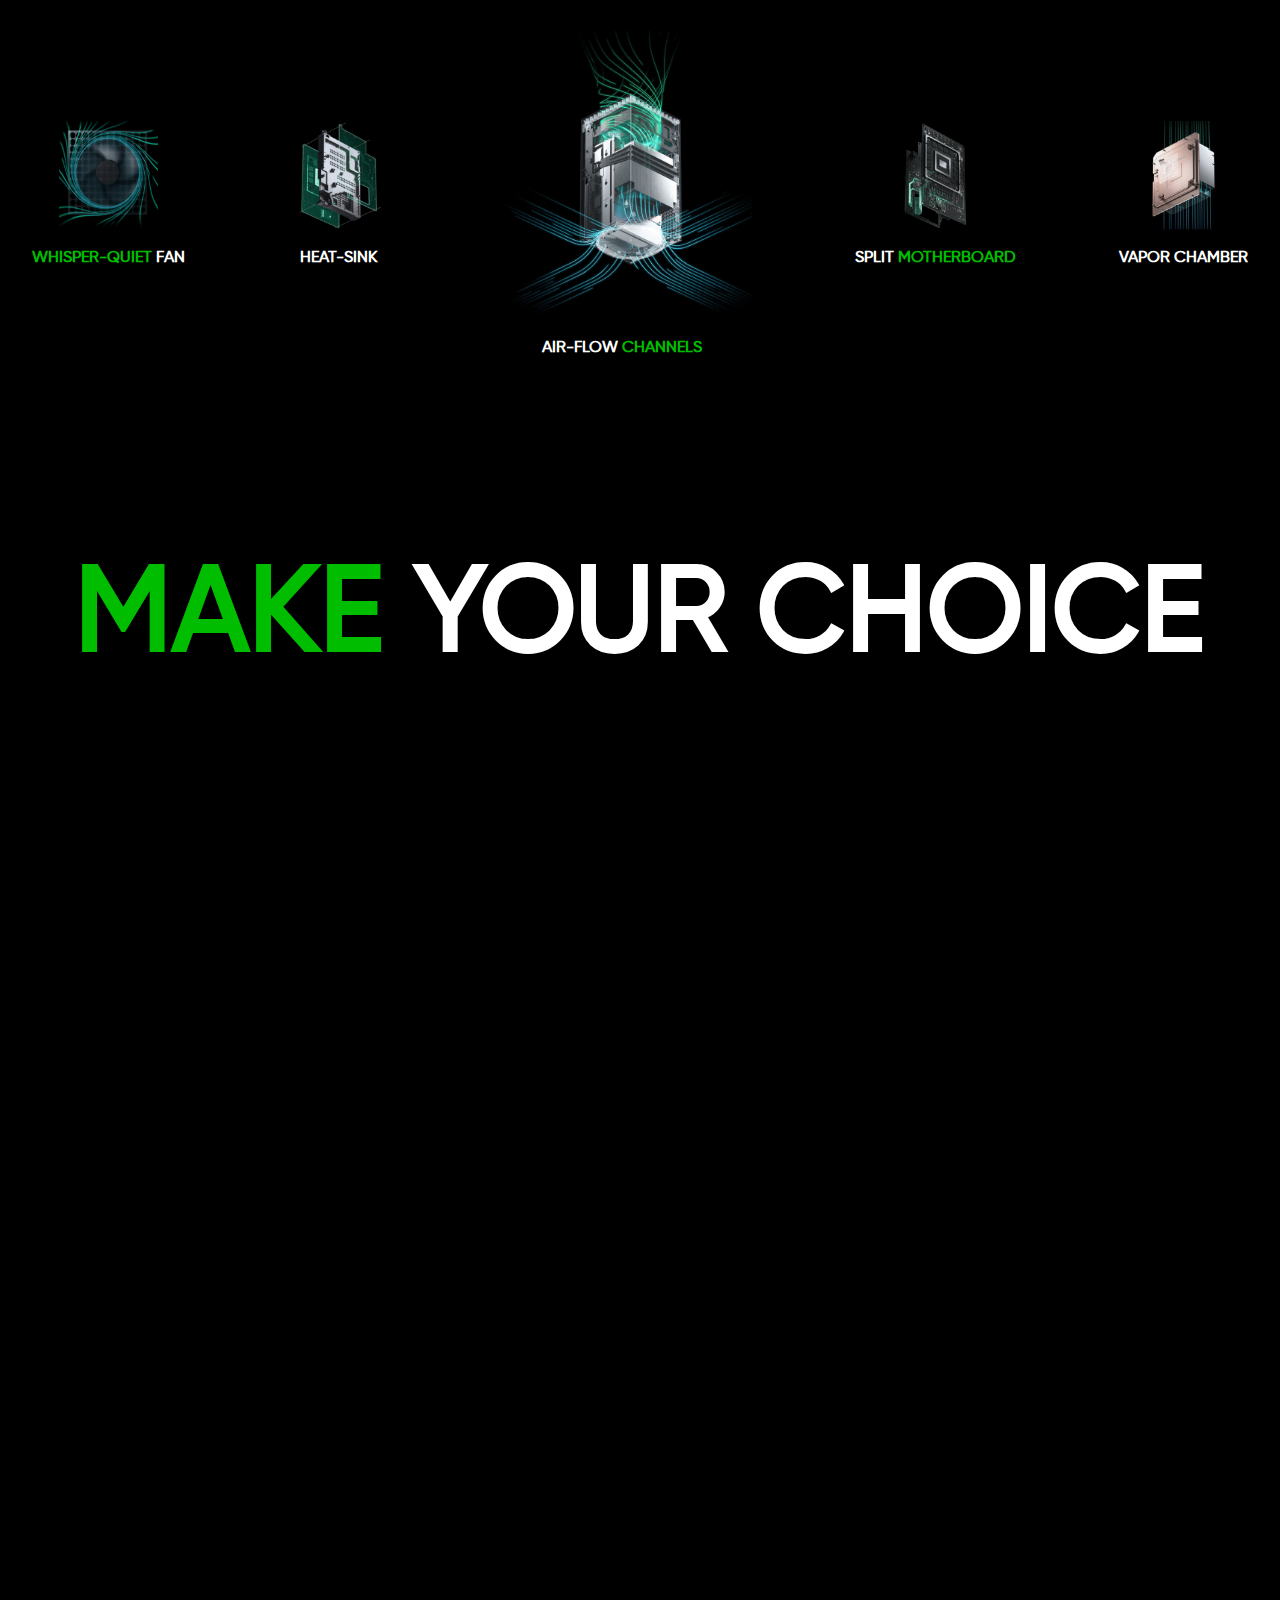
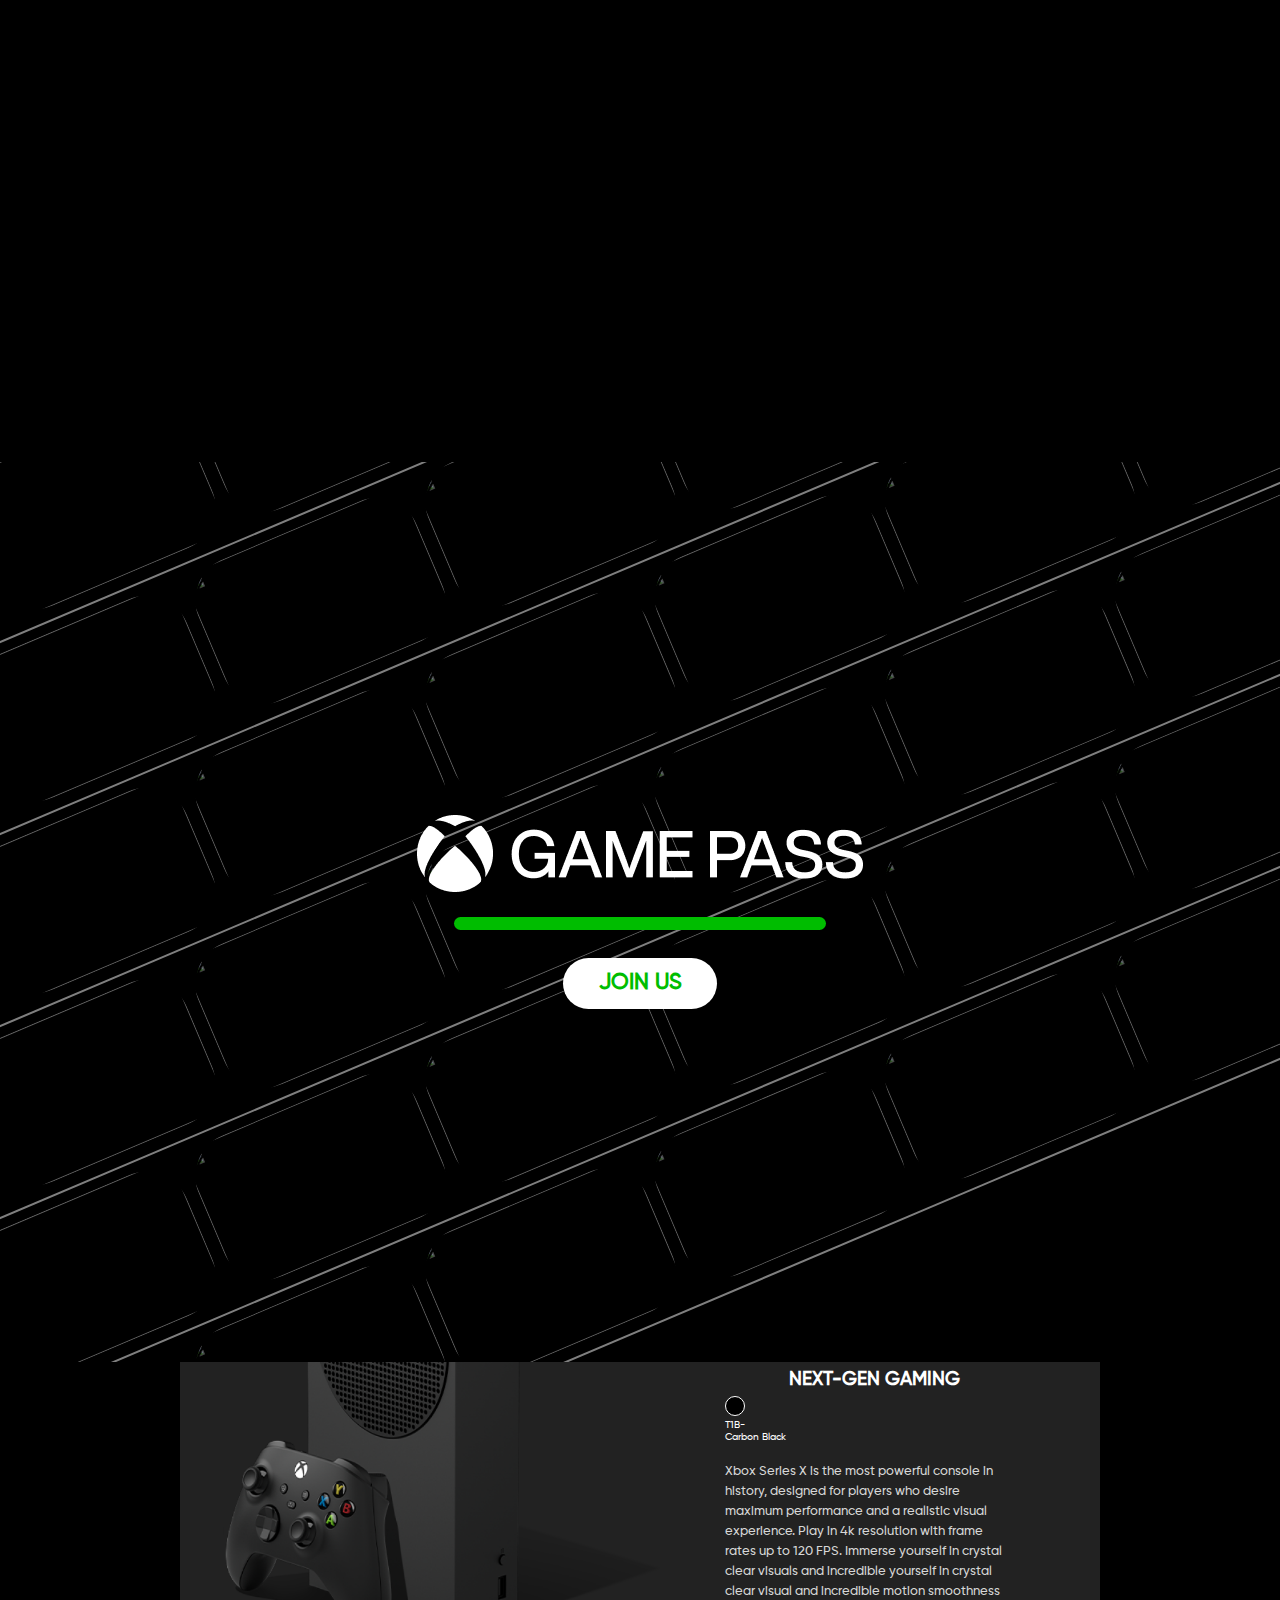
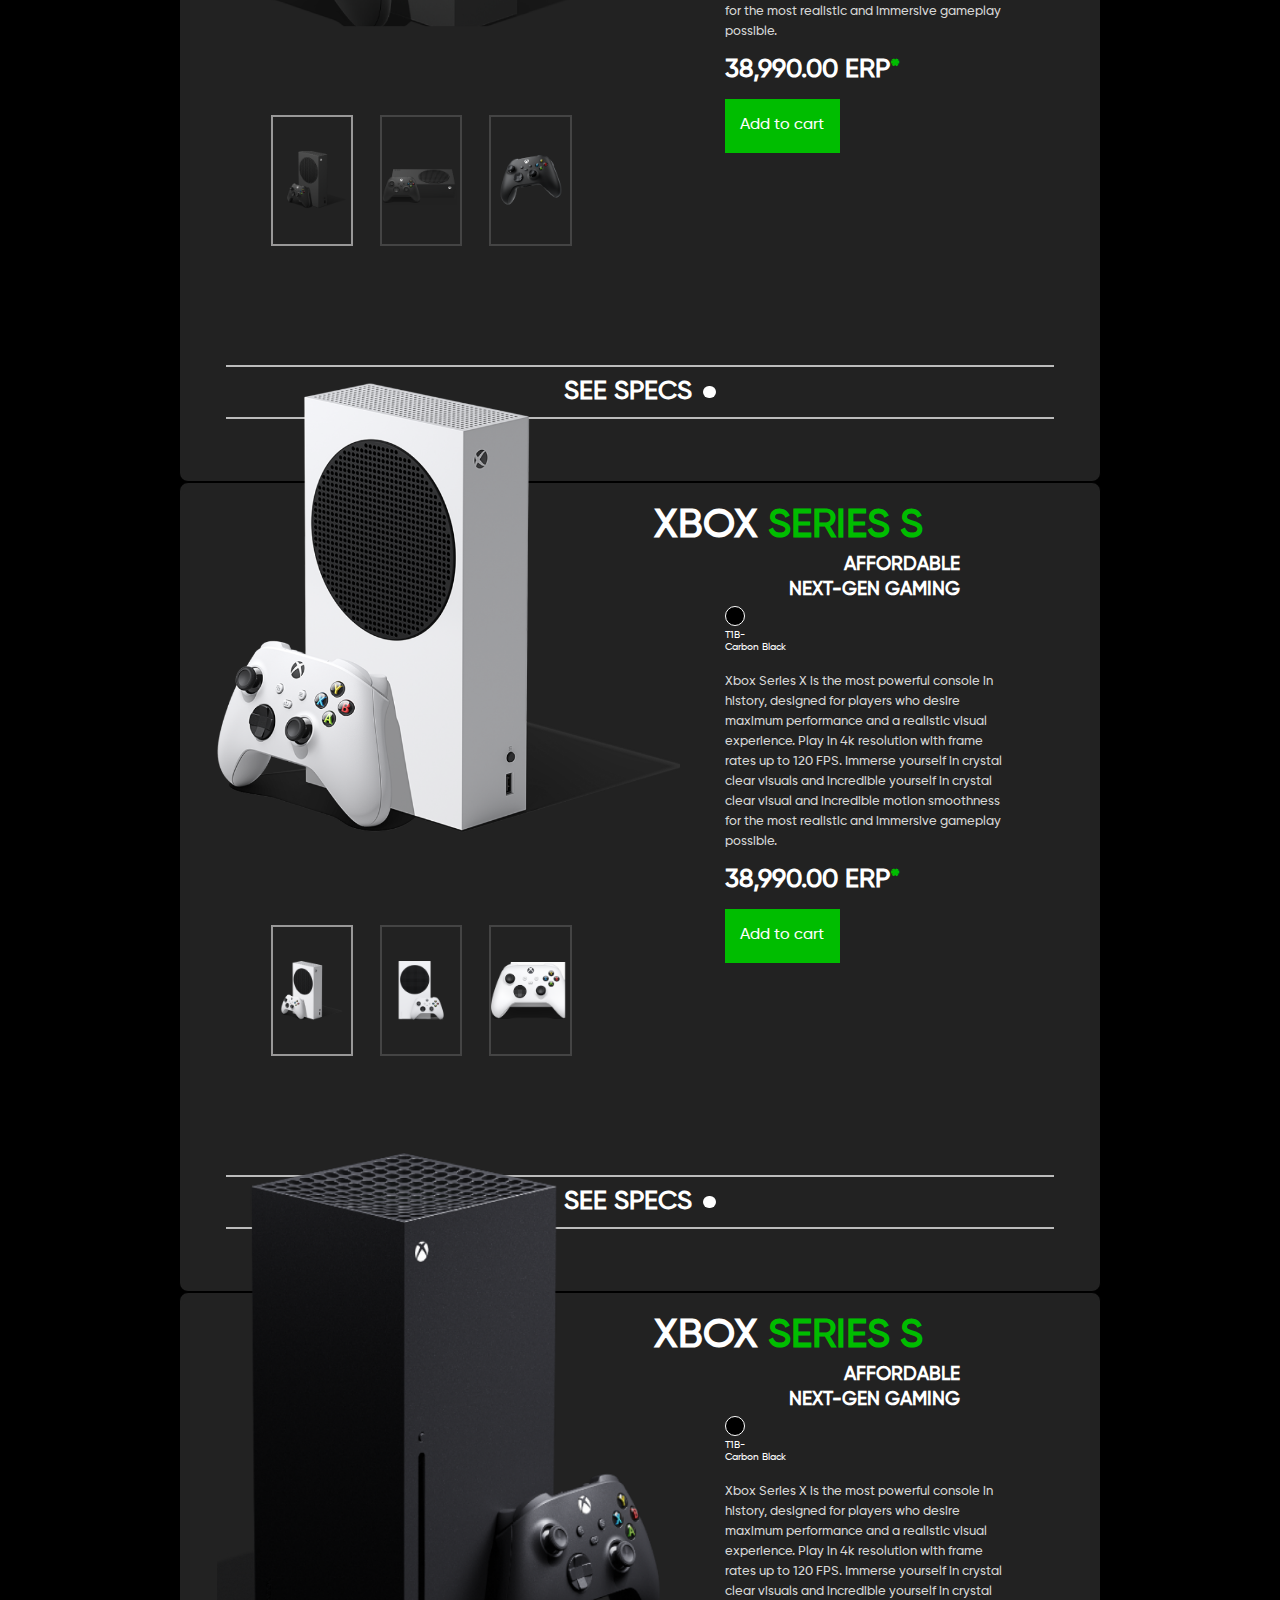
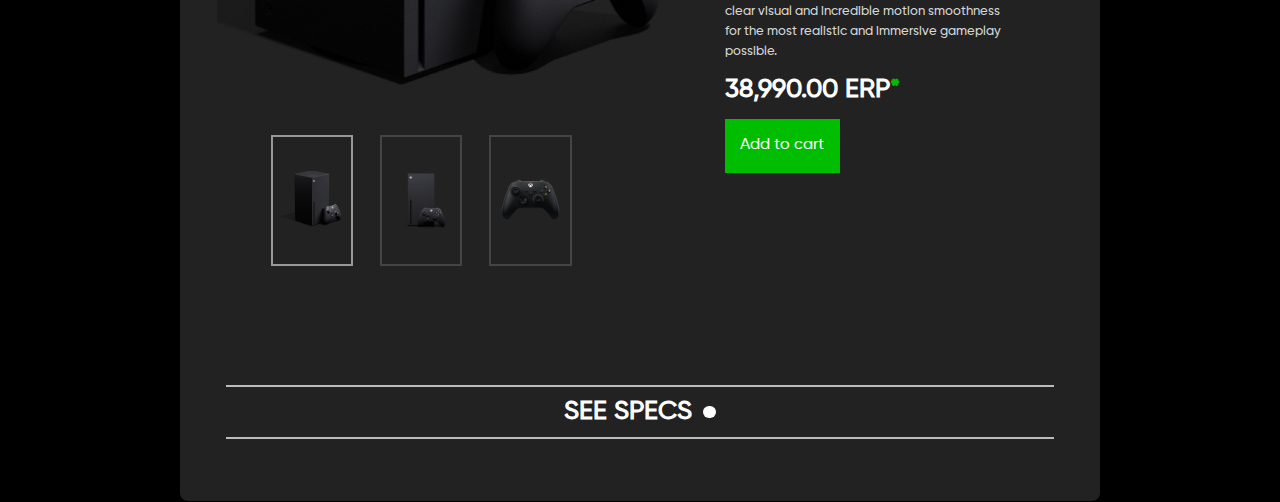
==== commit c5a651c1: "new" ====
--- a/index.html
+++ b/index.html
@@ -6,101 +6,659 @@
     <meta name="viewport" content="width=device-width, initial-scale=1.0">
     <title>Document</title>
     <link rel="stylesheet" href="style.css">
-    <link rel="stylesheet" href="https://cdnjs.cloudflare.com/ajax/libs/font-awesome/6.5.2/css/all.min.css" integrity="sha512-SnH5WK+bZxgPHs44uWIX+LLJAJ9/2PkPKZ5QiAj6Ta86w+fsb2TkcmfRyVX3pBnMFcV7oQPJkl9QevSCWr3W6A==" crossorigin="anonymous" referrerpolicy="no-referrer" />
+    <link rel="stylesheet" href="mobile.css">
+    <link rel="stylesheet" href="tab.css">
+    <link rel="stylesheet" href="https://cdnjs.cloudflare.com/ajax/libs/font-awesome/6.5.2/css/all.min.css"
+        integrity="sha512-SnH5WK+bZxgPHs44uWIX+LLJAJ9/2PkPKZ5QiAj6Ta86w+fsb2TkcmfRyVX3pBnMFcV7oQPJkl9QevSCWr3W6A=="
+        crossorigin="anonymous" referrerpolicy="no-referrer" />
 </head>
 
 <body>
     <main class="main">
         <section class="section-1">
-            <nav class="navbar">
-
-                <div class="nav-top">
-                    <div class="nav-top-left">
-                        <div class="nav-top-left-img">
-                            <img src="images/vecteezy_microsoft-logo-png-microsoft-icon-transparent-png_27127493 (1).png" alt="">
-                        </div>
-                    </div>
-                    <div class="nav-top-mid">
-
-                    </div>
-                    <div class="nav-top-right">
-                        <div class="search-div">
-                            <div class="search-rounded"></div>
-                            <div class="search-inner">
-                                <i class="fa-solid fa-magnifying-glass"></i>
-                            </div>
-                        </div>
-                        <div class="login-div">
-                            <i class="fa-solid fa-user"></i>
-                        </div>
-                    </div>
-                </div>
-                <div class="nav-bottom">
-                    <div class="nav-bottom-left">
-                        <div class="nav-bottom-left-img">
-                            <img src="images/XBox Black.png" alt="">
-                        </div>
-                    </div>
-                    <div class="nav-bottom-right">
-                        <p>Menu</p>
-                        <div class="nav-menu-bar">
-                            <span></span>
-                            <span></span>
-                        </div>
-                    </div>
-                </div>
-            </nav>
+            
         </section>
         <section class="section-2">
-            <div class="custom-cursor">
-                <div class="item-1">
-                    <h1>TRUE 4K</h1>
-                    <h2>GAMING HERE</h2>
-                    <p>Discover Your Next Favorite Game</p>
-                </div>
-                <div class="item-2"></div>
-                <div class="item-3"></div>
-                <div class="item-4"></div>
-                <div class="item-5"></div>
-                <div class="item-6"></div>
-                <div class="item-7"></div>
-                <div class="item-8"></div>
-                <div class="item-9"></div>
-                <div class="item-10"></div>
-                <div class="item-11"></div>
-                <div class="item-12"></div>
-                <div class="item-13"></div>
-                <div class="item-14"></div>
-                <div class="item-15"></div>
-                <div class="item-16"></div>
-                <div class="item-17"></div>
-                <div class="item-18"></div>
-                <div class="item-19"></div>
-                <div class="item-20"></div>
-                <div class="item-21"></div>
-                <div class="item-22"></div>
-                <div class="item-23"></div>
-                <div class="item-24"></div>
-                <div class="item-25"></div>
-                <div class="item-26"></div>
-                <div class="item-27"></div>
-                <div class="item-28"></div>
-                <div class="item-29"></div>
-                <div class="item-30"></div>
-                <div class="item-31"></div>
-                <div class="item-32"></div>
-                <div class="item-33"></div>
-                <div class="item-34"></div>
-                <div class="item-35"></div>
-            </div>
+            
         </section>
         <section class="section-3">
-
-        </section>
+            <div class="section-3-container">
+                <div class="heading">
+                    <h1>Elevate Your <span>Game</span></h1>
+                </div>
+                <div class="section-3-content">
+                    <div class="section-3-img">
+                        <img src="images/Untitled-1.png" alt="">
+                        <!-- <img src="images/console series x.png" alt=""> -->
+
+                    </div>
+                    <div class="section-3-text">
+                        <h3>Fastest</h3>
+                        <h2>Most Powerful</h2>
+                        <h1>XBOX Series X</h1>
+                    </div>
+                </div>
+            </div>
+
+        </section>
+        <section class="section-4">
+            <div class="se-4-container">
+                <h1>Next Generation <span>Console</span></h1>
+                <div class="se-4-content">
+                    <div class="se-4-text">
+                        <h2><span>Power </span>your <br>dreams</h2>
+                        <div class="se-4-para">
+                            <p><span>The Xbox Series X</span> is a next-generation console that delivers unparalleled
+                            </p>
+                            <p>performance with its powerful hardware. It features <span class="bold">4K</span> gaming
+                                at up to <span class="bold">120fps</span>,</p>
+                            <p>lightning-fast load times, and advanced ray tracing technology. Additionally, it</p>
+                            <p>supports <span class="bold">Dolby Atmos</span> for immersive audio, providing an
+                                all-encompassing </p>
+                            <p> gaming experience.</p>
+                        </div>
+                    </div>
+                </div>
+            </div>
+            <canvas class="se-4-canvas"></canvas>
+        </section>
+        <section class="section-5">
+            <div class="section-5-container">
+                <div class="section-5-text">
+                    <h1>Amazing <span>Graphics</span></h1>
+                    <h4><span class="green">The Xbox Series X</span> delivers sensationally smooth frame rates of up to
+                        <span class="bold">120FPS</span>
+                        with
+                    </h4>
+                    <h4>the visual pop of HDR. Immerse yourself with sharper characters, brighter worlds and </h4>
+                    <h4>impossible details with <span class="bold">true - to - life 4K.</span></h4>
+                </div>
+                <div class="section-5-content">
+                    <div class="section-5-line line-1">
+                        <div class="section-5-line-container">
+                            <div class="section-5-line-content">
+                                <div class="blank-div"></div>
+                                <h5>looks better</h5>
+                                <div class="line-round"></div>
+                                <h5>sounds better</h5>
+                                <div class="line-round"></div>
+                                <h5>play better</h5>
+                                <div class="line-round"></div>
+                                <!-- <div class="line-round"></div> -->
+                            </div>
+                            <div class="section-5-line-content">
+                                <div class="blank-div"></div>
+                                <h5>looks better</h5>
+                                <div class="line-round"></div>
+                                <h5>sounds better</h5>
+                                <div class="line-round"></div>
+                                <h5>play better</h5>
+                                <div class="line-round"></div>
+                            </div>
+                            <div class="section-5-line-content">
+                                <div class="blank-div"></div>
+                                <h5>looks better</h5>
+                                <div class="line-round"></div>
+                                <h5>sounds better</h5>
+                                <div class="line-round"></div>
+                                <h5>play better</h5>
+                                <div class="line-round"></div>
+                            </div>
+
+                        </div>
+                    </div>
+                    <div class="section-5-line line-2">
+                        <div class="section-5-line-container">
+                            <div class="section-5-line-content">
+                                <div class="blank-div"></div>
+                                <h5>looks better</h5>
+                                <div class="line-round"></div>
+                                <h5>sounds better</h5>
+                                <div class="line-round"></div>
+                                <h5>play better</h5>
+                                <div class="line-round"></div>
+                                <!-- <div class="line-round"></div> -->
+                            </div>
+                            <div class="section-5-line-content">
+                                <div class="blank-div"></div>
+                                <h5>looks better</h5>
+                                <div class="line-round"></div>
+                                <h5>sounds better</h5>
+                                <div class="line-round"></div>
+                                <h5>play better</h5>
+                                <div class="line-round"></div>
+                            </div>
+                            <div class="section-5-line-content">
+                                <div class="blank-div"></div>
+                                <h5>looks better</h5>
+                                <div class="line-round"></div>
+                                <h5>sounds better</h5>
+                                <div class="line-round"></div>
+                                <h5>play better</h5>
+                                <div class="line-round"></div>
+                            </div>
+
+                        </div>
+                    </div>
+                    <div class="section-5-img">
+                        <img src="images/256648.png" alt="">
+                    </div>
+                </div>
+            </div>
+        </section>
+        <section class="section-6">
+            <div class="moving-div">
+                <div class="blur-left"></div>
+                <div class="move">
+                    <img src="./images/TRUE 4K Gaming.png" alt="">
+                    <img src="./images/UP TO 120 FPS Frames per seceoend.png" alt="">
+                    <img src="./images/Group 55.png" alt="">
+                    <img src="./images/8K HDR High Dynamic Range.png" alt="">
+                    <img src="./images/TRUE 4K Gaming.png" alt="">
+                    <img src="./images/UP TO 120 FPS Frames per seceoend.png" alt="">
+                    <img src="./images/Group 55.png" alt="">
+                    <img src="./images/8K HDR High Dynamic Range.png" alt="">
+                </div>
+                <div class="move">
+                    <img src="./images/TRUE 4K Gaming.png" alt="">
+                    <img src="./images/UP TO 120 FPS Frames per seceoend.png" alt="">
+                    <img src="./images/Group 55.png" alt="">
+                    <img src="./images/8K HDR High Dynamic Range.png" alt="">
+                    <img src="./images/TRUE 4K Gaming.png" alt="">
+                    <img src="./images/UP TO 120 FPS Frames per seceoend.png" alt="">
+                    <img src="./images/Group 55.png" alt="">
+                    <img src="./images/8K HDR High Dynamic Range.png" alt="">
+                </div>
+                <div class="blur-right"></div>
+            </div>
+
+        </section>
+        <section class="section-7">
+            <div class="section-7-container">
+                <div class="section-7-video">
+                    <video autoplay loop muted src="./videos/2e7f1b57-c295-441c-9859-9767f66d4026 (1).mp4"></video>
+                </div>
+                <div class="section-7-text">
+                    <div class="section-7-top-text">
+                        <div class="section-7-h1">
+                            <h1><span>LISTEN,</span> TO WHAT’S </h1>
+                            <h1> AROUND YOU.</h1>
+                        </div>
+                        <h5><span>3D </span>Spatial Sound is the next evolution in audio technology,</h5>
+                        <h5> using advanced algorithms to create immersive lifelike worlds</h5>
+                        <h5> that put you at the center of your experience.</h5>
+                    </div>
+                    <div class="section-7-bottom-text">
+                        <img src="./images/99d80d4b-f230-433d-a9a4-6d30dd3ed8a5-removebg-preview.png" alt="">
+                    </div>
+                </div>
+
+            </div>
+        </section>
+        <div class="dolby-atmos">
+            <h5><span class="green">Xbox Series X</span> is the first game consoles to support gaming inspan </h5>
+            <h5><span class="bold"> Dolby Vision</span> and <span class="bold">Dolby Atmos</span>, Which
+                enhance gameplay wth both </h5>
+            <h5>full - spectrum visuals and immersive audio.</h5>
+        </div>
+        <section class="section-8">
+            <div class="section-8-content">
+               
+                <div class="section-8-img-div section-8-img">
+                    <img src="./images/20 25.png" alt="">
+
+                    <h4><span class="section-8-img-div-span">WHISPER-QUIET</span> FAN</h4>
+                </div>
+                <div class="section-8-img-div section-8-img">
+                    <img src="./images/13 1.png" alt="">
+                    <h4>HEAT-SINK</h4>
+                </div>
+                <div class="section-8-img-div se-8-mid-img">
+                    <img src="./images/87a3b9bf-6374-4937-a815-f1b7f3ed999a 1.png" alt="">
+                    <h4>AIR-FLOW <span>CHANNELS</span></h4>
+                </div>
+
+                <div class="section-8-img-div section-8-img">
+                    <img src="./images/21 (1) 1.png" alt="">
+                    <h4>SPLIT <span class="section-8-img-div-span">MOTHERBOARD</span></h4>
+                </div>
+                <div class="section-8-img-div section-8-img">
+                    <img src="./images/12 1.png" alt="">
+                    <h4>VAPOR CHAMBER</h4>
+                </div>
+
+            </div>
+
+        </section>
+        <section class="section-9">
+
+            <div class="section-9-top">
+                <h1><span>MAKE</span> YOUR CHOICE</h1>
+            </div>
+
+            <div class="section-9-content">
+                <div class="se-9-product-1 product-1">
+                    <div class="se-9-product-content">
+                        <div class="se-9-product-top">
+                            <div class="se-9-pro-top-left">
+                                <div class="se-9-pro-top-img-div">
+                                    <img src="./images/xbox x series 1 1.png" alt="">
+                                </div>
+                                <div class="se-9-pro-bottom-img-div">
+                                    <div class="se-9-pro-bottom-img img-1">
+                                        <img src="./images/Rectangle 124-new.png" alt="">
+                                    </div>
+                                    <div class="se-9-pro-bottom-img img">
+                                        <img src="./images/Rectangle 125-new.png" alt="">
+                                    </div>
+                                    <div class="se-9-pro-bottom-img img">
+                                        <img src="./images/Rectangle 126-new.png" alt="">
+                                    </div>
+                                </div>
+                            </div>
+                            <div class="se-9-pro-top-right">
+                                <div class="se-9-pro-right-content">
+                                    <h1>XBOX <span>SERIES S</span></h1>
+                                    <div class="se-9-right-h4">
+                                        <h4>AFFORDABLE</h4>
+                                        <h4>NEXT-GEN GAMING</h4>
+                                    </div>
+                                    <div class="se-9-right-mid">
+                                        <div class="se-9-round-div"></div>
+                                        <h5>T1B-</h5>
+                                        <h5>Carbon Black</h5>
+                                    </div>
+                                    <div class="se-9-right-bottom">
+                                        <p>Xbox Series X is the most powerful console in history, designed for players
+                                            who desire maximum
+                                            performance and a realistic visual experience. Play
+                                            in 4k resolution with frame rates up to 120 FPS.
+                                            Immerse yourself in crystal clear visuals and
+                                            incredible yourself in crystal clear visual and incredible motion smoothness
+                                            for the most realistic and immersive gameplay possible.
+                                        </p>
+                                        <h2>38,990.00 ERP<span>*</span>
+                                        </h2>
+                                        <div class="button-div">
+                                            Add to cart
+                                        </div>
+                                    </div>
+                                </div>
+
+                            </div>
+                        </div>
+                        <div class="product-bottom">
+                            <div class="product-bottom-content">
+                                <h5>see specs</h5>
+                                <div class="round-div"></div>
+                            </div>
+                        </div>
+
+                    </div>
+
+                </div>
+                <div class="se-9-product-1 product-2">
+                    <div class="se-9-product-content">
+                        <div class="se-9-product-top">
+                            <div class="se-9-pro-top-left">
+                                <div class="se-9-pro-top-img-div">
+                                    <img src="./images/xbox x series 1 1-w.png" alt="">
+                                </div>
+                                <div class="se-9-pro-bottom-img-div">
+                                    <div class="se-9-pro-bottom-img img-1">
+                                        <img src="./images/Rectangle 124-w.png" alt="">
+                                    </div>
+                                    <div class="se-9-pro-bottom-img img">
+                                        <img src="./images/Rectangle 125-w.png" alt="">
+                                    </div>
+                                    <div class="se-9-pro-bottom-img img">
+                                        <img src="./images/Rectangle 126-w.png" alt="">
+                                    </div>
+                                </div>
+                            </div>
+                            <div class="se-9-pro-top-right">
+                                <div class="se-9-pro-right-content">
+                                    <h1>XBOX <span>SERIES S</span></h1>
+                                    <div class="se-9-right-h4">
+                                        <h4>AFFORDABLE</h4>
+                                        <h4>NEXT-GEN GAMING</h4>
+                                    </div>
+                                    <div class="se-9-right-mid">
+                                        <div class="se-9-round-div"></div>
+                                        <h5>T1B-</h5>
+                                        <h5>Carbon Black</h5>
+
+
+                                    </div>
+                                    <div class="se-9-right-bottom">
+                                        <p>Xbox Series X is the most powerful console in history, designed for players
+                                            who desire maximum
+                                            performance and a realistic visual experience. Play
+                                            in 4k resolution with frame rates up to 120 FPS.
+                                            Immerse yourself in crystal clear visuals and
+                                            incredible yourself in crystal clear visual and incredible motion smoothness
+                                            for the most realistic and immersive gameplay possible.
+                                        </p>
+                                        <h2>38,990.00 ERP<span>*</span>
+                                        </h2>
+                                        <div class="button-div">
+                                            Add to cart
+                                        </div>
+
+
+                                    </div>
+                                </div>
+
+                            </div>
+                        </div>
+                        <div class="product-bottom">
+                            <div class="product-bottom-content">
+                                <h5>see specs</h5>
+                                <div class="round-div"></div>
+                            </div>
+                        </div>
+
+                    </div>
+
+                </div>
+                <div class="se-9-product-1 product-3">
+                    <div class="se-9-product-content">
+                        <div class="se-9-product-top">
+                            <div class="se-9-pro-top-left">
+                                <div class="se-9-pro-top-img-div">
+                                    <img src="./images/xbox x series 1 1-2.png" alt="">
+                                </div>
+                                <div class="se-9-pro-bottom-img-div">
+                                    <div class="se-9-pro-bottom-img img-1">
+                                        <img src="./images/Rectangle 124-2.png" alt="">
+                                    </div>
+                                    <div class="se-9-pro-bottom-img img">
+                                        <img src="./images/Rectangle 125-2.png" alt="">
+                                    </div>
+                                    <div class="se-9-pro-bottom-img img">
+                                        <img src="./images/Rectangle 126-2.png" alt="">
+                                    </div>
+                                </div>
+                            </div>
+                            <div class="se-9-pro-top-right">
+                                <div class="se-9-pro-right-content">
+                                    <h1>XBOX <span>SERIES S</span></h1>
+                                    <div class="se-9-right-h4">
+                                        <h4>AFFORDABLE</h4>
+                                        <h4>NEXT-GEN GAMING</h4>
+                                    </div>
+                                    <div class="se-9-right-mid">
+                                        <div class="se-9-round-div"></div>
+                                        <h5>T1B-</h5>
+                                        <h5>Carbon Black</h5>
+
+
+                                    </div>
+                                    <div class="se-9-right-bottom">
+                                        <p>Xbox Series X is the most powerful console in history, designed for players
+                                            who desire maximum
+                                            performance and a realistic visual experience. Play
+                                            in 4k resolution with frame rates up to 120 FPS.
+                                            Immerse yourself in crystal clear visuals and
+                                            incredible yourself in crystal clear visual and incredible motion smoothness
+                                            for the most realistic and immersive gameplay possible.
+                                        </p>
+                                        <h2>38,990.00 ERP<span>*</span>
+                                        </h2>
+                                        <div class="button-div">
+                                            Add to cart
+                                        </div>
+
+
+                                    </div>
+                                </div>
+
+                            </div>
+                        </div>
+                        <div class="product-bottom">
+                            <div class="product-bottom-content">
+                                <h5>see specs</h5>
+                                <div class="round-div"></div>
+                            </div>
+                        </div>
+
+                    </div>
+
+                </div>
+
+
+            </div>
+
+        </section>
+        <section class="join-us">
+            <div class="join-us-content">
+                <div class="game-pass-img">
+                    <img src="./images/Vector.png" alt="">
+                </div>
+                <div class="game-pass-bottom-div"></div>
+                <div class="join-us-button-div">
+                    <h2>JOIN US</h2>
+                    <div class="button-cover"></div>
+                </div>
+                
+               </div>
+            <div class="join-us-cover"> </div>
+            <div class="join-us-container">
+                <div class="join-us-img-div">
+                    <div class="img-wrapper move-right">
+                        <div class="join-us-img">
+                            <img src="./alan wake.jpg" alt="">
+                        </div>
+                        <div class="join-us-img">
+                            <img src="./assais ninja.jpg" alt="">
+                        </div>
+                        <div class="join-us-img">
+                            <img src="./avater.jpeg" alt="">
+                        </div>
+                        <div class="join-us-img">
+                            <img src="./2k24.jpg" alt="">
+                        </div>
+                        <div class="join-us-img"> 
+                        <img src="./avater.jpg" alt="">
+                        </div>
+                        <div class="join-us-img">
+                            <img src="./the witcher.jpg" alt="">
+                        </div>
+                        <div class="join-us-img">
+                            <img src="./controll.webp" alt="">
+                        </div>
+                        <div class="join-us-img">
+                            <img src="./dustborn.jpg" alt="">
+                        </div>                       
+                    </div>
+                </div>
+                <div class="join-us-img-div">
+                        <div class="img-wrapper move-left">
+                            <div class="join-us-img">
+                                <img src="./alan wake.jpg" alt="">
+                            </div>
+                            <div class="join-us-img">
+                                <img src="./assais ninja.jpg" alt="">
+                            </div>
+                            <div class="join-us-img">
+                                <img src="./avater.jpeg" alt="">
+                            </div>
+                            <div class="join-us-img">
+                                <img src="./2k24.jpg" alt="">
+                            </div>
+                            <div class="join-us-img"> 
+                            <img src="./avater.jpg" alt="">
+                            </div>
+                            <div class="join-us-img">
+                                <img src="./the witcher.jpg" alt="">
+                            </div>
+                            <div class="join-us-img">
+                                <img src="./controll.webp" alt="">
+                            </div>
+                            <div class="join-us-img">
+                                <img src="./dustborn.jpg" alt="">
+                            </div>                       
+                            <div class="join-us-img">
+                                <img src="./dustborn.jpg" alt="">
+                            </div>                       
+                            <div class="join-us-img">
+                                <img src="./dustborn.jpg" alt="">
+                            </div>                       
+                            <div class="join-us-img">
+                                <img src="./dustborn.jpg" alt="">
+                            </div>                       
+                            <div class="join-us-img">
+                                <img src="./dustborn.jpg" alt="">
+                            </div>                       
+                            <div class="join-us-img">
+                                <img src="./dustborn.jpg" alt="">
+                            </div>                       
+                            <div class="join-us-img">
+                                <img src="./dustborn.jpg" alt="">
+                            </div>                       
+                        </div>
+                
+                </div>
+                <div class="join-us-img-div">
+                    <div class="img-wrapper move-right">
+                        <div class="join-us-img">
+                            <img src="./alan wake.jpg" alt="">
+                        </div>
+                        <div class="join-us-img">
+                            <img src="./assais ninja.jpg" alt="">
+                        </div>
+                        <div class="join-us-img">
+                            <img src="./avater.jpeg" alt="">
+                        </div>
+                        <div class="join-us-img">
+                            <img src="./2k24.jpg" alt="">
+                        </div>
+                        <div class="join-us-img"> 
+                            <img src="./avater.jpg" alt="">
+                        </div>
+                        <div class="join-us-img">
+                            <img src="./the witcher.jpg" alt="">
+                        </div>
+                        <div class="join-us-img">
+                            <img src="./controll.webp" alt="">
+                        </div>
+                        <div class="join-us-img">
+                            <img src="./dustborn.jpg" alt="">
+                        </div>
+                    </div>
+                </div>
+                <div class="join-us-img-div">
+                    <div class="img-wrapper move-left">
+                        <div class="join-us-img">
+                            <img src="./alan wake.jpg" alt="">
+                        </div>
+                        <div class="join-us-img">
+                            <img src="./assais ninja.jpg" alt="">
+                        </div>
+                        <div class="join-us-img">
+                            <img src="./avater.jpeg" alt="">
+                        </div>
+                        <div class="join-us-img">
+                            <img src="./2k24.jpg" alt="">
+                        </div>
+                        <div class="join-us-img"> 
+                            <img src="./avater.jpg" alt="">
+                        </div>
+                        <div class="join-us-img">
+                            <img src="./the witcher.jpg" alt="">
+                        </div>
+                        <div class="join-us-img">
+                            <img src="./controll.webp" alt="">
+                        </div>
+                        <div class="join-us-img">
+                            <img src="./dustborn.jpg" alt="">
+                        </div>
+                        <div class="join-us-img"> 
+                            <img src="./avater.jpg" alt="">
+                        </div>
+                        <div class="join-us-img">
+                            <img src="./the witcher.jpg" alt="">
+                        </div>
+                        <div class="join-us-img">
+                            <img src="./controll.webp" alt="">
+                        </div>
+                        <div class="join-us-img">
+                            <img src="./dustborn.jpg" alt="">
+                        </div>
+                    </div>
+                </div>
+                <div class="join-us-img-div">
+                    <div class="img-wrapper move-right">
+                        <div class="join-us-img">
+                            <img src="./alan wake.jpg" alt="">
+                        </div>
+                        <div class="join-us-img">
+                            <img src="./assais ninja.jpg" alt="">
+                        </div>
+                        <div class="join-us-img">
+                            <img src="./avater.jpeg" alt="">
+                        </div>
+                        <div class="join-us-img">
+                            <img src="./2k24.jpg" alt="">
+                        </div>
+                        <div class="join-us-img"> 
+                            <img src="./avater.jpg" alt="">
+                        </div>
+                        <div class="join-us-img">
+                            <img src="./the witcher.jpg" alt="">
+                        </div>
+                        <div class="join-us-img">
+                            <img src="./controll.webp" alt="">
+                        </div>
+                        <div class="join-us-img">
+                            <img src="./dustborn.jpg" alt="">
+                        </div>
+                    </div>
+                </div>
+                <div class="join-us-img-div">
+                    <div class="img-wrapper move-left">
+                        <div class="join-us-img">
+                            <img src="./alan wake.jpg" alt="">
+                        </div>
+                        <div class="join-us-img">
+                            <img src="./assais ninja.jpg" alt="">
+                        </div>
+                        <div class="join-us-img">
+                            <img src="./avater.jpeg" alt="">
+                        </div>
+                        <div class="join-us-img">
+                            <img src="./2k24.jpg" alt="">
+                        </div>
+                        <div class="join-us-img"> 
+                            <img src="./avater.jpg" alt="">
+                        </div>
+                        <div class="join-us-img">
+                            <img src="./the witcher.jpg" alt="">
+                        </div>
+                        <div class="join-us-img">
+                            <img src="./controll.webp" alt="">
+                        </div>
+                        <div class="join-us-img">
+                            <img src="./dustborn.jpg" alt="">
+                        </div>
+                    </div>
+                </div>
+
+
+            </div>
+        </section>
+        <div class="div">
+
+        </div>
     </main>
 
 
-
+    <script src="https://cdnjs.cloudflare.com/ajax/libs/gsap/3.12.5/gsap.min.js"
+        integrity="sha512-7eHRwcbYkK4d9g/6tD/mhkf++eoTHwpNM9woBxtPUBWm67zeAfFC+HrdoE2GanKeocly/VxeLvIqwvCdk7qScg=="
+        crossorigin="anonymous" referrerpolicy="no-referrer"></script>
+    <script src="https://cdnjs.cloudflare.com/ajax/libs/gsap/3.12.5/ScrollTrigger.min.js"
+        integrity="sha512-onMTRKJBKz8M1TnqqDuGBlowlH0ohFzMXYRNebz+yOcc5TQr/zAKsthzhuv0hiyUKEiQEQXEynnXCvNTOk50dg=="
+        crossorigin="anonymous" referrerpolicy="no-referrer"></script>
     <script src="script.js"></script>
 </body>
 
--- a/style.css
+++ b/style.css
@@ -28,153 +28,7 @@
   background-color: #111;
   overflow: hidden;
 }
-.navbar{
-  height: 10vw;
-  width: 100%;
-  padding: 0 2vw;
-  background-color: aqua;
-
-  /* background-color: red; */
-  /* transform: translateY(-50%); */
-}
-
-.nav-top, .nav-bottom{
-  height: 50%;
-  width: 100%;
-  background-color: beige;
-  display: flex;
-  justify-content: space-between;
-  align-items: center;
-}
-.nav-top-left-img{
-  height: 100%;
-  width: 9vw;
-  /* background-color: red; */
-  display: flex;
-  justify-content: center;
-  align-items: center;
-}
-.nav-top-left-img img{
-  height: 100%;
-  width: 100%;
-}
-
-.nav-top-right{
-  height: 100%;
-  display: flex;
-  justify-content: center;
-  align-items: center;
-}
-.login-div{
-  height: 2vw;
-  width: 2vw;
-  border: 2px solid #222;
-  border-radius: 50%;
-  margin: 1vw;
-  display: flex;
-  justify-content: center;
-  align-items: center;
-  font-size: 1vw;
-  /* background-color: red; */
-}
-.search-div{
-  height: 2.2vw;
-  position: relative;
-  width: 12vw;
-  background-color: #000;
-  border-radius: 2.5vw;
-  display: flex;
-  justify-content: center;
-  align-items: center;
-  overflow: hidden;
-}
-.search-inner{
-  height: 1.6vw;
-  width: 11.5vw;
-  background-color: beige;
-  border-radius: 2.5vw;
-  display: flex;
-  justify-content: flex-start;
-  align-items: center;
-  z-index: 9;
-}
-.search-div i{
-  padding-left: 1vw;
-  font-size: 1vw;
-}
-.search-rounded{
-  position: absolute;
-  height: 3vw;
-  width: 15vw;
-  /* background-color: #107C10; */
-  background-color: yellow;
-  transform: rotate(90deg);
-  animation: rotate 3s infinite normal none;
-  filter: blur(4px);
-  
-  /* z-index: 8; */
-}
-
-
-@keyframes rotate{
-  0%{
-    transform: rotate(30deg);
-  }
-  100%{
-    transform: rotate(180deg);
-  }
-}
-
-
-
-.nav-bottom{
-  background-color: pink;
-}
-.nav-bottom-left, .nav-bottom-right{
-  height: 100%;
-  width: 50%;
-}
-
-.nav-bottom-left-img, .nav-top-left-img{
-  height: 100%;
-  width: 8vw;
-  /* background-color: red; */
-  display: flex;
-  justify-content: center;
-  align-items: center;
-}
-.nav-bottom-left-img img{
-  height: 110%;
-  width: 100%;
-}
-
-.nav-bottom-right{
-  display: flex;
-  justify-content: flex-end;
-  align-items: center;
-}
-.nav-bottom-right p{
-  font-size: 1.3vw;
-  font-weight: 400;
-  padding: 1vw;
-}
-
-.nav-menu-bar{
-  display: flex;
-  flex-direction: column;
-  align-items: center;
-  justify-content: center;
-  /* padding: 1vw; */
-  
-}
-.nav-menu-bar span{
-  height: 3px;
-  width: 29px;
-  display: inline-block;
-  background-color: #111;
-  margin: 2px ;
-  border-radius: 2px;
-}
+
 
 /* Section 2 */
 .section-2{
@@ -185,530 +39,7 @@
   opacity: 0;
   /* display: none; */
 }
-.custom-cursor {
-  position: relative;
-  top: 50%;
-  left: 50%;
-  width: 200vw;
-  height: 200vw;
-  /* opacity: 0; */
-  background-size: cover;
-  background-color: rgb(0, 0, 0); /* Semi-transparent black */
-  pointer-events: none; /* Ensure the cursor does not interfere with mouse events */
-  transform: translate(-50%, -50%);
-  transition: width 0.1s, height 0.1s, border-width 0.1s, background-color 0.1s;
-  z-index: 9; /* Ensure the cursor is above other elements */
-  display: flex;
-  justify-content: center;
-  align-items: center;
-}
-.item-1{
-  z-index: 10;
-  height: 40vh;
-  width: 60vw;
-  text-align: center;
-  position: absolute;
-}
-.item-2{
-  z-index: 10;
-  height: 20vh;
-  width: 17vw;
-  text-align: center;
-  background-image: url(/cyberpunk.gif);
-  background-size: cover;
-  transform: translate(150%, -70%);
-}
-.item-3{
-  z-index: 10;
-  height: 20vh;
-  width: 17vw;
-  text-align: center;
-  background-image: url(/grounded.gif);
-  background-size: cover;
-  transform: translate(-150%, -140%);
-  position: absolute;
-}
-.item-4{
-  z-index: 10;
-  height: 33vh;
-  width: 12vw;
-  text-align: center;
-  background-image: url(/2k24.jpg);
-  background-size: cover;
-  transform: translate(-180%, 20%);
-  position: absolute;
-  border-radius: 10px;
-}
-.item-5{
-  z-index: 10;
-  height: 33vh;
-  width: 12vw;
-  text-align: center;
-  background-image: url(/gta.gif);
-  background-position: center;
-  background-size: cover;
-  transform: translate(160%, 70%);
-  position: absolute;
-  border-radius: 10px;
-}
-.item-6{
-  z-index: 10;
-  height: 20vh;
-  width: 22vw;
-  text-align: center;
-  background-image: url(/pubg.gif);
-  background-position: center;
-  background-size: cover;
-  transform: translate(180%, 80%);
-  position: absolute;
-  border-radius: 10px;
-}
-.item-7{
-  z-index: 10;
-  height: 22vh;
-  width: 22vw;
-  text-align: center;
-  background-image: url(/Froza.webp);
-  background-position: center;
-  background-size: cover;
-  transform: translate(-190%, -20%);
-  position: absolute;
-  border-radius: 10px;
-}
-.item-8{
-  z-index: 10;
-  height: 22vh;
-  width: 20vw;
-  text-align: center;
-  background-image: url(/Assasin.gif);
-  background-position: center;
-  background-size: cover;
-  transform: translate(-0%, 90%);
-  position: absolute;
-  border-radius: 10px;
-}
-.item-9{
-  z-index: 10;
-  height: 28vh;
-  width: 25vw;
-  text-align: center;
-  background-image: url(/COD.gif);
-  background-position: center;
-  background-size: cover;
-  transform: translate(10%, -160%);
-  position: absolute;
-  border-radius: 10px;
-}
-.item-10{
-  z-index: 10;
-  height: 40vh;
-  width: 13vw;
-  text-align: center;
-  background-image: url(/alan\ wake.jpg);
-  background-position: center;
-  background-size: cover;
-  transform: translate(335%, -50%);
-  position: absolute;
-  border-radius: 10px;
-}
-.item-11{
-  z-index: 10;
-  height: 60vh;
-  width: 13vw;
-  text-align: center;
-  background-image: url(/halo.gif);
-  background-position: center;
-  background-size: cover;
-  transform: translate(-330%, -110%);
-  position: absolute;
-  border-radius: 10px;
-}
-.item-12{
-  z-index: 10;
-  height: 50vh;
-  width: 10vw;
-  text-align: center;
-  background-image: url(/controll.webp);
-  background-position: center;
-  background-size: cover;
-  transform: translate(-40%, 130%);
-  position: absolute;
-  border-radius: 10px;
-}
-.item-13{
-  z-index: 10;
-  height: 60vh;
-  width: 17vw;
-  text-align: center;
-  background-image: url(/hellblade.jpg);
-  background-position: center;
-  background-size: cover;
-  transform: translate(310%, 110%);
-  position: absolute;
-  border-radius: 10px;
-}
-.item-14{
-  z-index: 10;
-  height: 30vh;
-  width: 20vw;
-  text-align: center;
-  background-image: url(/dustborn.jpg);
-  background-position: center;
-  background-size: cover;
-  transform: translate(370%, 210%);
-  position: absolute;
-  border-radius: 10px;
-}
-.item-15{
-  z-index: 10;
-  height: 30vh;
-  width: 20vw;
-  text-align: center;
-  background-image: url(/takn.gif);
-  background-position: center;
-  background-size: cover;
-  transform: translate(250%, -210%);
-  position: absolute;
-  border-radius: 10px;
-}
-.item-16{
-  z-index: 10;
-  height: 50vh;
-  width: 15vw;
-  text-align: center;
-  background-image: url(/sea\ of\ thieves.jpg);
-  background-position: center;
-  background-size: cover;
-  transform: translate(410%, -0%);
-  position: absolute;
-  border-radius: 10px;
-}
-.item-17{
-  z-index: 10;
-  height: 30vh;
-  width: 20vw;
-  text-align: center;
-  background-image: url(/elden\ ring.jpg);
-  background-position: center;
-  background-size: cover;
-  transform: translate(410%, -60%);
-  position: absolute;
-  border-radius: 10px;
-}
-.item-18{
-  z-index: 10;
-  height: 30vh;
-  width: 20vw;
-  text-align: center;
-  background-image: url(/diablo.jpeg);
-  background-position: center;
-  background-size: cover;
-  transform: translate(410%, 90%);
-  position: absolute;
-  border-radius: 10px;
-}
-.item-19{
-  z-index: 10;
-  height: 50vh;
-  width: 15vw;
-  text-align: center;
-  background-image: url(/assais\ ninja.jpg);
-  background-position: center;
-  background-size: cover;
-  transform: translate(490%, -140%);
-  position: absolute;
-  border-radius: 10px;
-}
-.item-20{
-  z-index: 10;
-  height: 30vh;
-  width: 10vw;
-  text-align: center;
-  background-image: url(/MK.jpeg);
-  background-position: center;
-  background-size: cover;
-  transform: translate(900%, -200%);
-  position: absolute;
-  border-radius: 10px;
-}
-.item-21{
-  z-index: 10;
-  height: 60vh;
-  width: 16vw;
-  text-align: center;
-  background-image: url(/red.jpeg);
-  background-position: center;
-  background-size: cover;
-  transform: translate(160%, -100%);
-  position: absolute;
-  border-radius: 10px;
-}
-.item-22{
-  z-index: 10;
-  height: 40vh;
-  width: 16vw;
-  text-align: center;
-  background-image: url(/fc24.jpeg);
-  background-position: center;
-  background-size: cover;
-  transform: translate(-160%, -160%);
-  position: absolute;
-  border-radius: 10px;
-}
-.item-23{
-  z-index: 10;
-  height: 30vh;
-  width: 25vw;
-  text-align: center;
-  background-image: url(/fifa\ 22.jpeg);
-  background-position: center;
-  background-size: cover;
-  transform: translate(-0%, -270%);
-  position: absolute;
-  border-radius: 10px;
-}
-.item-24{
-  z-index: 10;
-  height: 32vh;
-  width: 35vw;
-  text-align: center;
-  background-image: url(/the\ witcher.jpg);
-  background-position: center;
-  background-size: cover;
-  transform: translate(60%, 200%);
-  position: absolute;
-  border-radius: 10px;
-}
-.item-25{
-  z-index: 10;
-  height: 62vh;
-  width: 15vw;
-  text-align: center;
-  background-image: url(/cricket.jpeg);
-  background-position: center;
-  background-size: cover;
-  transform: translate(-250%, 80%);
-  position: absolute;
-  border-radius: 10px;
-}
-.item-26{
-  z-index: 10;
-  height: 62vh;
-  width: 13vw;
-  text-align: center;
-  background-image: url(/harry.jpg);
-  background-position: center;
-  background-size: cover;
-  transform: translate(-150%, 100%);
-  position: absolute;
-  border-radius: 10px;
-}
-.item-27{
-  z-index: 10;
-  height: 32vh;
-  width: 35vw;
-  text-align: center;
-  background-image: url(/avater.jpg);
-  background-position: center;
-  background-size: cover;
-  transform: translate(-190%, 200%);
-  position: absolute;
-  border-radius: 10px;
-}
-.item-28{
-  z-index: 10;
-  height: 32vh;
-  width: 45vw;
-  text-align: center;
-  background-image: url(/assassins.gif);
-  background-position: center;
-  background-size: cover;
-  transform: translate(-160%, 80%);
-  position: absolute;
-  border-radius: 10px;
-}
-.item-29{
-  z-index: 10;
-  height: 40vh;
-  width: 13vw;
-  text-align: center;
-  background-image: url(/Tanis.avif);
-  background-position: center;
-  background-size: cover;
-  transform: translate(-480%, -50%);
-  position: absolute;
-  border-radius: 10px;
-}
-.item-30{
-  z-index: 10;
-  height: 60vh;
-  width: 16vw;
-  text-align: center;
-  background-image: url(/apex-legends-2019-4k-2t.jpg.crdownload);
-  background-position: center;
-  background-size: cover;
-  transform: translate(-520%, -50%);
-  position: absolute;
-  border-radius: 10px;
-}
-.item-31{
-  z-index: 10;
-  height: 20vh;
-  width: 17vw;
-  text-align: center;
-  background-image: url(/fortnite.gif);
-  background-size: cover;
-  transform: translate(-370%, -290%);
-  position: absolute;
-  border-radius: 10px;
-}
-.item-32{
-  z-index: 10;
-  height: 30vh;
-  width: 20vw;
-  text-align: center;
-  background-image: url(/sims.webp);
-  background-position: center;
-  background-size: cover;
-  transform: translate(-440%, -270%);
-  position: absolute;
-  border-radius: 10px;
-}
-.item-33{
-  z-index: 10;
-  height: 20vh;
-  width: 20vw;
-  text-align: center;
-  background-image: url(/rough.jpg);
-  background-position: center;
-  background-size: cover;
-  transform: translate(-320%, -425%);
-  position: absolute;
-  border-radius: 10px;
-}
-.item-1 h1{
-  position: absolute;
-  font-size: 7vw;
-  color: rgb(4, 251, 4);
-  top: 15%;
-  left: 50%;
-  transform: translate(-50%, -50%);
-}
-.item-1 h2{
-  font-size: 3vw;
-  color: white;
-  transform: translate(-50%, -50%);
-  position: absolute;
-  left: 50%;
-  top: 40%;
-}
-.item-1 p{
-  color: rgb(186, 186, 186);
-  transform: translate(-50%, -50%);
-  position: absolute;
-  left: 50%;
-  top: 60%;
-}
-@media only screen and (max-width: 600px) {
-  .item-1 h1{
-    width: 100%;
-    position: absolute;
-    font-size: 17vw;
-    color: rgb(4, 251, 4);
-    top: 15%;
-    left: 50%;
-    transform: translate(-50%, -50%);
-  }
-  .item-1 h2{
-    font-size: 5vw;
-    width: 100%;
-    color: white;
-    transform: translate(-50%, -50%);
-    position: absolute;
-    left: 50%;
-    top: 40%;
-  }
-  .item-1 p{
-    width: 100%;
-    color: rgb(186, 186, 186);
-    transform: translate(-50%, -50%);
-    position: absolute;
-    left: 50%;
-    top: 50%;
-  }
-  .item-1{
-    z-index: 100;
-    transform: translate(0%, 30%);
-  }
-  .item-7,.item-8,.item-9,.item-10,.item-11,.item-12,.item-13,.item-14,.item-15,.item-16,.item-17,.item-18,.item-19,.item-20,.item-21,.item-22,.item-23,.item-24,.item-25,.item-26,.item-27,.item-28,.item-29,.item-28,.item-29,.item-30,.item-31,.item-32,.item-33{
-    display: none;
-  }
-  .item-2{
-    z-index: 10;
-    height: 30vh;
-    width: 20vw;
-    text-align: center;
-    background-image: url(/hellblade.jpg);
-    background-size: cover;
-    transform: translate(0%, -110%);
-    border-radius: 10px;
-    background-position: center;
-  }
-  .item-3{
-    z-index: 10;
-    height: 30vh;
-    width: 20vw;
-    text-align: center;
-    background-image: url(/avater.jpeg);
-    background-size: cover;
-    transform: translate(130%, -90%);
-    border-radius: 10px;
-    background-position: center;
-  }
-  .item-4{
-    z-index: 10;
-    height: 30vh;
-    width: 20vw;
-    text-align: center;
-    background-image: url(/alan\ wake.jpg);
-    background-size: cover;
-    transform: translate(-130%, -90%);
-    border-radius: 10px;
-    background-position: center;
-  }
-  .item-5{
-    z-index: 10;
-    height: 30vh;
-    width: 20vw;
-    text-align: center;
-    background-image: url(/harry.jpg);
-    background-size: cover;
-    transform: translate(-120%, 105%);
-    border-radius: 10px;
-    background-position: center;
-  }
-  .item-6{
-    z-index: 10;
-    height: 30vh;
-    width: 20vw;
-    text-align: center;
-    background-image: url(/red.jpeg);
-    background-size: cover;
-    transform: translate(120%, 105%);
-    border-radius: 10px;
-    background-position: center;
-  }
-  .section-3{
-    height: 100vh;
-    width: 100%;
-    background-color: rgb(0, 0, 0);
-    overflow: hidden;
-  }
-  .section-2{
-    height: 100vh;
-  }
-  
-}
+
 .section-3{
   min-height: 100vh;
   width: 100%;
--- a/mobile.css
+++ b/mobile.css
@@ -0,0 +1,630 @@
+@media (max-width: 600px) {
+
+  *{
+    padding: 0;
+    margin: 0;
+    box-sizing: border-box;
+  }
+
+  body {
+    background-color: #fff;
+    overflow-x: hidden;
+    width: 100%;
+    height: 100%;
+  }
+ 
+
+  .section-3 {
+    min-height: 100vh;
+    width: 105vw;
+    position: relative;
+    padding: 5vw;
+    overflow: hidden;
+  }
+
+  .heading {
+    height: 10vh;
+    transform: translateY(50%);
+
+  }
+
+  .section-3-text {
+    position: absolute;
+    left: 18vw;
+    color: #fff;
+
+  }
+
+  .section-3-text h3 {
+    font-size: 5.6vw;
+    padding-bottom: 1vw;
+  }
+
+  .section-3-text h2 {
+    font-size: 7vw;
+    padding-bottom: 1vw;
+  }
+
+  .section-3-text h1 {
+    font-size: 10vw;
+    padding-bottom: 1vw;
+  }
+
+  .heading h1 {
+    font-size: 10.5vw;
+    color: #fff;
+    background: linear-gradient(180deg, rgb(255, 255, 255) 0%, rgb(255, 255, 255) 81%);
+    -webkit-background-clip: text;
+    -webkit-text-fill-color: transparent;
+
+  }
+
+  .heading h1 span {
+    background: linear-gradient(180deg, rgba(71, 187, 0, 1) 0%, rgba(71, 187, 0, 1) 81%);
+    -webkit-background-clip: text;
+    -webkit-text-fill-color: transparent;
+  }
+
+  .section-3-img {
+    height: 100vh;
+    width: 80vw;
+    padding-top: 0vw;
+
+  }
+
+  .section-3-img img {
+    height: 160vh;
+    width: 300vw;
+    transform: translateX(0%);
+  }
+
+  .section-4 {
+    height: 40vh;
+    width: 105vw;
+
+  }
+
+  .se-4-container {
+    min-height: 100vh;
+    flex-direction: column;
+    justify-content: flex-start;
+
+  }
+
+  .se-4-container h1 {
+    font-size: 7.6vw;
+    margin-top: 10vw;
+    padding: 5vw;
+
+  }
+
+  .se-4-text h2 {
+    font-size: 8.5vw;
+    padding-bottom: 2vw;
+    padding-left: 13vw;
+
+  }
+
+  .se-4-para {
+    display: flex;
+    flex-direction: column;
+    align-items: center;
+    gap: 0.8vw;
+    padding-left: 12vw;
+  }
+
+  .se-4-para p {
+    font-size: 2.6vw;
+    /* letter-spacing: .09vh; */
+    transform: translateY(50%);
+  }
+
+
+  .se-4-canvas {
+    height: 80vh;
+    width: 100%;
+    transform: translateY(-105%);
+    object-fit: contain;
+    margin-bottom: 3vw;
+    overflow: hidden;
+  }
+
+
+
+  .section-5 {
+    height: 20vh;
+    width: 105vw;
+    background-color: #000;
+    color: #fff;
+    display: flex;
+    justify-content: center;
+    overflow: hidden;
+  }
+
+
+  .section-5-text {
+    width: 100%;
+    display: flex;
+    justify-content: center;
+    align-items: center;
+    flex-direction: column;
+    /* background-color: #00BD00; */
+    padding: 5vw 2vw;
+  }
+
+  .section-5-text h1 {
+    font-size: 9vw;
+    opacity: 0;
+    transform: translateY(50%);
+    padding-bottom: 3vw;
+  }
+
+  .section-5-text h4 {
+    font-size: 2.6vw;
+    padding-bottom: 0.7vw;
+    transform: translateY(100%);
+    opacity: 0;
+  }
+
+  .section-5-line {
+    height: 5vh;
+    width: 200%;
+
+  }
+
+  .line-round {
+    height: 3vw;
+    width: 3vw;
+
+  }
+
+  .section-5-line-content h5 {
+    font-size: 6.5vw;
+
+  }
+
+  .line-1 {
+    transform: translateY(50%) translateX(-31%) rotate(15deg);
+  }
+
+  .line-2 {
+    transform: translateY(10%) translateX(-31%) rotate(-15deg);
+  }
+
+  .section-5-img {
+    height: 60vh;
+    width: 105%;
+    margin-top: 10vw;
+    /* background-color: #00BD00; */
+    pointer-events: none;
+    /* background-color: #000; */
+    display: flex;
+    justify-content: center;
+    align-items: center;
+    /* padding-left: 10vw; */
+    padding-left: 11vw;
+    position: absolute;
+    top: 20vh;
+    transform: translateY(-45%);
+  }
+
+  .section-5-img img {
+    height: 80vh;
+    width: 200vw;
+    pointer-events: none;
+    transform: translateY(100%);
+    /* opacity: 0; */
+  }
+
+
+
+
+
+
+
+  .section-6 {
+    min-height: 16vh;
+    width: 105vw;
+    /* background-color: #373737; */
+    background-color: #000;
+
+  }
+
+  .moving-div {
+    height: 10vh;
+    width: 85%;
+
+  }
+
+  .moving-div .move img {
+    height: 8vw;
+    margin: 0 1.1vw;
+    /* background-color: #444; */
+  }
+
+  .blur-left {
+    height: 100%;
+    width: 23%;
+    /* left: -5%; */
+  }
+
+  .blur-right {
+    height: 100%;
+    width: 23%;
+  }
+
+
+
+  .section-7 {
+    height: 90vh;
+    width: 105vw;
+  }
+
+  .section-7-text h1 {
+    font-size: 8.5vw;
+  }
+
+  .section-7-top-text h5 {
+    font-size: 3vw;
+    font-weight: 200;
+    line-height: 3vw;
+    padding-bottom: 0.3vh;
+  }
+
+  .section-7-bottom-text {
+    height: 15vh;
+    width: 100%;
+    display: flex;
+    justify-content: center;
+    align-items: center;
+  }
+
+  .section-7-bottom-text img {
+    height: 7vh;
+  }
+
+  .dolby-atmos {
+    height: 8vh;
+    width: 105vw;
+    background-color: var(--background--color);
+    /* background-color: #262626; */
+    display: flex;
+    justify-content: center;
+    align-items: center;
+    flex-direction: column;
+  }
+
+  .dolby-atmos h5 {
+    font-size: 2.8vw;
+    padding-bottom: 1.2vw;
+    font-weight: 200;
+    color: var(--text--color--light);
+  }
+
+  .section-8{
+    height: 280vh;
+    width: 100vw;
+    background-color: #000;
+    display: flex;
+    flex-direction: column;
+    position: relative;
+    margin-top: 3vh;
+    
+  }
+  .section-8-content{
+    height: 100%;
+    width: 95%;
+    display: flex;
+    justify-content: space-between;
+    align-items: center;
+    flex-direction: column;
+  }
+  .se-8-mid-img h4{
+    font-size: 7vw;
+    margin-top: 3vh;
+
+  }
+  /* .se-8-mid-img{
+    position: absolute;
+    top: 5vw;
+    left: 50%;
+    margin-bottom: 5vw;
+    transform: translateX(-50%);
+    margin-bottom: 2vh;
+
+  } */
+  .se-8-mid-img img{
+    height: 45vh;
+   
+  }
+  .section-8-img img{
+    height: 36vh;
+
+  }
+  .section-8-img-div-span{
+color: #00BD00;
+  }
+  
+  .section-8-img-div{
+   
+    margin: 3.5vh 0;
+    display: flex;
+    justify-content: center;
+    align-items: center;
+    flex-direction: column;
+    color: #fff;
+    font-size: 1.1vh;
+    padding-bottom: 8vh;
+   
+  }
+ .section-8-img-div h4{
+  font-size: 7vw;
+  margin-top: 4vh
+ }
+
+
+  .section-9 {
+    height: 50vh;
+    width: 105vw;
+    background-color: var(--background--color);
+    /* background-color: aqua; */
+    color: var(--white);
+    display: flex;
+    justify-content: space-between;
+    align-items: center;
+    flex-direction: column;
+    position: relative;
+  }
+  .section-9-top{
+    font-size: 5.5vw;
+    margin: 8vw 0 17vw 0 ;
+  }
+
+  .section-9-content{
+    height: 90%;
+    width: 105vw;
+
+  }
+  .se-9-product-1 {
+    height: 70vh;
+    width: 93%;
+    background-color: #222;
+    border: 1px solid #000;
+    border-radius: 1vh;
+    margin-bottom: 5vw;
+    position: absolute;
+  }
+
+  .product-1 {
+    top: 150vh;
+  }
+
+  .product-2 {
+    top: 180vh;
+  }
+
+  .product-3 {
+    top: 200vh;
+  }
+
+  .se-9-product-top {
+    height: 80%;
+    width: 100%;
+    flex-direction: column;
+  }
+  .se-9-pro-top-left{
+    height: 100%;
+    width: 100%;
+    padding: 2vw;
+    display: flex;
+    justify-content: center;
+    align-items: center;
+    /* background-color: rgb(0, 30, 255); */
+  }
+  .se-9-pro-top-img-div{
+    height: 100%;
+    width: 120%;
+    display: flex;
+    justify-content: center;
+    align-items: center;
+    position: relative;
+  }
+  .se-9-pro-top-img-div img{
+    height: 90%;
+    width: 90%;
+    object-fit: contain;
+    position: absolute;
+    /* transform: translateY(-20%); */
+    right: -27%;
+    bottom: -32%;
+
+  }
+  .se-9-pro-bottom-img-div{
+    height: 50%;
+    width: 100%;
+    flex-direction: column;
+    align-items: space-between;
+    justify-content: center;
+    /* background-color: #d7d7d7; */
+    
+  }
+  .se-9-pro-bottom-img{
+    height: 100%;
+    width: 50%;
+    display: flex;
+    justify-content: space-between;
+    align-items: center;
+  }
+  .se-9-pro-top-img-div img {
+    height: 130%;
+    width: 140%;
+    object-fit: contain;
+    transform: translateY(-20%);
+  }
+
+  .se-9-pro-top-right {
+    height: 100%;
+    width: 90%;
+    /* background-color: #8400bd; */
+    padding: 1.5vw;
+ 
+  }
+
+  .se-9-pro-top-right h1 {
+    font-size: 4vh;
+    transform: translateX(15vw);
+    padding-bottom: 1.5vw;
+  }
+
+  .se-9-right-h4 {
+   
+    width: 100%;
+    padding: 0.2vw 0;
+  }
+
+  .se-9-right-h4 h4 {
+    font-size: 2vh;
+    font-weight: 600;
+    padding-bottom: 0.2vw;
+  }
+
+.se-9-right-mid{
+  width: 100%;
+  /* background-color: #222; */
+  display: flex;
+  justify-content: flex-end;
+  flex-direction: column;
+  align-items: flex-end;
+  padding-top: 5vw;
+}
+  .se-9-right-mid h5 {
+    font-size: 3vw;
+    font-weight: 300;
+    /* line-height: 1vw; */
+  }
+  .se-9-round-div{
+    height: 10px;
+    width: 10px;
+    background-color: #000;
+    border: 1px solid #fff;
+    border-radius: 50%;
+    margin-bottom: 2vw;
+  }
+  .se-9-right-bottom p{
+    font-size: 01vw;
+    line-height: 20px;
+    color: #d7d7d7;
+    display: none;
+  }
+  .se-9-right-bottom h2{
+    width: 130%;
+    /* background-color: #01ff49; */
+    display: flex;
+    justify-content: flex-end;
+    align-items: flex-end;
+    font-size: 4vw;
+    margin-top: 1vw;
+  }
+  .button-div{
+    height: 4.5vh;
+    width: 25vw;
+    position: absolute;
+    right: 50%;
+    transform: translate(50%);
+    margin-top: 2.5vh;
+   
+  }
+
+  .product-bottom{
+    height: 10vh;
+  
+    /* background-color: #fff; */
+    display: flex;
+    justify-content: center;
+    align-items: center;
+  }
+  .product-bottom-content{
+    height: 10vw;
+    
+  }
+  .product-bottom-content h5{
+    font-size: 5vw;
+    text-transform: uppercase;
+  }
+
+
+
+
+  .join-us-img-div{
+    width: 250vw;
+    height: 20vh;
+    /* background-color: rgb(181, 43, 255); */
+    display: flex;
+    align-items: center;
+    transform: translateX(-45%) translateY(-20%) rotate(-23deg);
+    border-bottom: 0.2vw solid #fff;
+  }
+  .img-wrapper{
+    height: 90%;
+    gap: 3vh;
+  
+  }
+
+  .join-us-container img{
+    height: 14vh;
+    width: 21vh;
+    padding-top: 1vh;
+    /* background-color: #e664b2; */
+    border-radius: 8vw;
+  }
+  .game-pass-img img{
+    width: 36vh;
+
+  }
+  .game-pass-bottom-div{
+    height: 1.1vh;
+    width: 35vh;
+    background-color: #00bd00;
+    border-radius: 1vw;
+    margin-top: 2vw;
+  }
+
+  .join-us-button-div{
+    height: 6vh;
+    width: 17vh;
+    background-color: #fff;
+    margin-top: 2.2vw;
+    border-radius: 3vh;
+    display: flex;
+    justify-content: center;
+    align-items: center;
+    cursor: pointer;
+    position: relative;
+    overflow: hidden;
+  }
+  .join-us-button-div h2{
+    font-size: 2.3vh;
+    font-weight: 700;
+    color: #00bd00;
+    z-index: 99;
+    transition: all ease 0.4s;
+  }
+  .button-cover{
+    height: 22vh;
+    width: 22vh;
+    background-color: #00bd00;
+    border-radius: 50%;
+    position: absolute;
+    /* z-index: 55; */
+    transform: translateY(100%);
+    transition: all ease 0.4s;
+  }
+
+
+
+
+
+
+
+
+}--- a/tab.css
+++ b/tab.css
@@ -0,0 +1,416 @@
+@media (min-width: 600px) and (max-width: 750px){
+
+    body{
+        overflow-x: hidden;
+    }
+    .section-3{
+        min-height: 100vh;
+        width: 100vw;
+        position: relative;
+        padding: 5vw;
+        overflow: hidden;
+      }
+    .heading{
+        height: 10vh;
+        /* transform: translateY(50%); */
+
+    }
+      .section-3-text{
+        position: absolute;
+        left: 19vw;
+        color: #fff;
+
+      }
+      .section-3-text h3{
+        font-size: 5.2vw;
+        padding-bottom: 1vw;
+    }
+    .section-3-text h2{
+        font-size: 6vw;
+        padding-bottom: 1vw;
+    }
+    .section-3-text h1{
+        font-size: 8vw;
+        padding-bottom: 1vw;
+      }
+      
+    .heading h1{
+        font-size: 9vw;
+        color: #fff;
+        background: linear-gradient(180deg, rgb(255, 255, 255) 0%, rgb(255, 255, 255) 81%);
+        -webkit-background-clip: text;
+        -webkit-text-fill-color: transparent;
+       
+      }
+      .heading h1 span{
+        background: linear-gradient(180deg, rgba(71,187,0,1) 0%,rgba(71,187,0,1)  81%);
+        -webkit-background-clip: text;
+        -webkit-text-fill-color: transparent;
+      }
+      .section-3-img{
+        height: 100vh;
+        width: 80vw;
+        padding-top: 0vw;
+       
+      }
+    .section-3-img img{
+        height: 200vh;
+        width: 300vw;
+        transform: translateX(0%);
+    }
+
+
+    
+  .section-5{
+    height: 120vh;
+    width: 100vw;
+    background-color: #000;
+    color: #fff;
+    display: flex;
+    justify-content: center;
+    overflow: hidden;
+  }
+
+
+  .section-5-text{
+    width: 100%;
+    display: flex;
+    justify-content: center;
+    align-items: center;
+    flex-direction: column;
+    /* background-color: #00BD00; */
+    padding: 5vw 3vw;
+  }
+
+  .section-5-text h1{
+    font-size: 6.2vw;
+    opacity: 0;
+    transform: translateY(50%);
+    padding-bottom: 3vw;
+  }
+  .section-5-text h4{
+    font-size: 2.3vw;
+    padding-bottom: 0.7vw;
+    transform: translateY(100%);
+    opacity: 0;
+  }
+  .section-5-line{
+    height: 8vh;
+    width: 200%;
+ 
+  }
+  .line-round{
+    height: 3vw;
+    width: 3vw;
+    
+  }
+  .section-5-line-content h5{
+    font-size: 5.6vw;
+   
+  }
+
+  .line-1{
+    transform: translateY(50%) translateX(-29%) rotate(15deg);
+  }
+  .line-2{
+    transform: translateY(10%) translateX(-31%) rotate(-15deg);
+  }
+
+  .section-5-img{
+    height: 60vh;
+    width: 105%;
+    margin-top: 25vw;
+    pointer-events: none;
+    display: flex;
+    justify-content: center;
+    align-items: center;
+    padding-left: 7vw;
+    position: absolute;
+    top: 20vh;
+    transform: translateY(-45%);
+  }
+  .section-5-img img{
+    height: 150vh;
+    width: 240vw; 
+    pointer-events: none;
+    transform: translateY(100%);
+    /* opacity: 0; */
+  }
+
+
+  .section-6{
+    height: 29vh;
+    width: 100vw;
+    /* background-color: #373737; */
+    background-color: #000;
+    
+  }
+
+  .moving-div {
+    height: 10vh;
+    width: 85%;
+   
+  }
+  .moving-div .move img {
+    height: 8vw;
+    margin: 0 1.1vw;
+    /* background-color: #444; */
+  }
+  .blur-left {
+    height: 100%;
+    width: 23%;
+    /* left: -5%; */
+  }
+  
+  .blur-right {
+    height: 100%;
+    width: 23%;
+  }
+
+
+
+
+  .section-7{
+    height: 100vh;
+    width: 105vw;
+  }
+  .section-7-text h1{
+    font-size: 6.5vw;
+  }
+  .section-7-top-text h5{
+    font-size: 2.2vw;
+    font-weight: 200;
+    padding-bottom: 0.2vh;
+  }
+  .section-7-bottom-text{
+    height: 15vh;
+    width: 100%;
+    display: flex;
+    justify-content: center;
+    align-items: center;
+  }
+  .section-7-bottom-text img{
+    height: 7vh;
+    margin-right: 4vw;
+    position: absolute;
+    /* background-color: #fff; */
+  }
+  .dolby-atmos{
+    height: 9vh;
+    padding-right: 2vw;
+    width: 100vw;
+    background-color: var(--background--color);
+    display: flex;
+    justify-content: center;
+    align-items: center;
+    flex-direction: column;
+  }
+  .dolby-atmos h5{
+    font-size: 2vw;
+    padding-bottom: 0.7vw;
+    font-weight: 200;
+    color: var(--text--color--light);
+  }
+
+
+
+  .section-8{
+    height: 55vh;
+    width: 100vw;
+    padding-right: 2vw;
+    padding-left: 2vw;
+   
+  }
+  .section-8-content h4{
+    font-size: 1.5vw;
+  }
+  .se-8-mid-img{
+    padding-left: 2vw;
+  }
+
+
+  .section-9{
+    height: 0vh;
+    width: 100%;
+    background-color: var(--background--color);
+    /* background-color: #a200ff; */
+    color: var(--white);
+    display: flex;
+    justify-content: space-between;
+    align-items: center;
+    flex-direction: column;
+    position: relative;
+  }
+
+
+  .se-9-product-1{
+    height: 80vh;
+    width: 90%;
+    background-color: #222;
+    border: 1px solid #000;
+    border-radius: 1vh;
+    margin-bottom: 2vw;
+    position: absolute;
+  }
+  .se-9-pro-top-left{
+    padding: 0vw;
+  }
+  .se-9-pro-top-right h1{
+    font-size: 3.75vw;
+  }
+  .se-9-round-div{
+    height: 10px;
+    width: 10px;
+    margin-bottom: 1vw;
+  }
+  .se-9-right-mid h5{
+  font-size: 1vw;
+  font-weight: 300;
+}
+
+.se-9-right-h4 h4{
+    font-size: 1.6vw;
+    font-weight: 600;
+    padding-bottom: 0.5vw;
+    }
+
+
+
+
+
+
+.se-9-right-mid{
+    gap: 2vw;
+}
+.se-9-right-bottom p{
+    font-size: 1.5vw;
+    line-height: 23px;
+    /* background-color: #fff; */
+  }
+  .se-9-right-bottom{
+    padding: 1.5vw 0;
+    width: 95%;
+  }
+  .button-div{
+    height: 6vh;
+    width: 15vw;
+    background-color: #00BD00;
+    display: flex;
+    justify-content: center;
+    align-items: center;
+    margin: 1vw 0;
+  }
+
+  .product-1{
+    top: 120vw;
+    /* top: 30vw; */
+  }
+  .product-2{
+    top: 140vw;
+  }
+  .product-3{
+    top: 165vw;
+  }
+
+
+  .se-9-pro-top-img-div{
+    height: 66%;
+    width: 100%;
+    display: flex;
+    justify-content: center;
+    align-items: center;
+  }
+
+  .se-9-pro-top-img-div img{
+    height: 155%;
+    width: 100%;
+    object-fit: contain;
+    transform: translateY(-20%);
+  }
+  .se-9-pro-bottom-img{
+    height: 90%;
+    width: 30%;
+   
+  }
+
+
+
+
+
+
+
+
+  .join-us-container{
+    height: 100%;
+    width: 100%;
+    overflow: hidden;
+  }
+
+  .join-us-img-div{
+    width: 200vw;
+    height: 25vw;
+    /* background-color: rgb(181, 43, 255); */
+    display: flex;
+    align-items: center;
+    transform: translateX(-35%) translateY(-125%) rotate(-23deg);
+    border-bottom: 0.2vw solid #fff;
+  }
+  .img-wrapper{
+    height: 100%;
+    gap: 2vw;
+  
+  }
+  .join-us-container img{
+    height: 18vw;
+    width: 29vw;
+    /* background-color: #e664b2; */
+    border-radius: 3.5vw;
+  }
+  .game-pass-bottom-div{
+    height: 1vw;
+    width: 60vw;
+    background-color: #00bd00;
+    border-radius: 1vw;
+    margin-top: 1.5vw;
+  }
+  .join-us-button-div{
+    height: 6vw;
+    width: 18vw;
+    background-color: #fff;
+    
+  }
+  .join-us-button-div h2{
+    font-size: 2.5vw;
+    font-weight: 700;
+    color: #00bd00;
+    z-index: 99;
+    transition: all ease 0.4s;
+  }
+
+  .button-cover{
+    height:22vw;
+    width: 22vw;
+    background-color: #00bd00;
+    border-radius: 50%;
+    position: absolute;
+    /* z-index: 55; */
+    transform: translateY(100%);
+    transition: all ease 0.4s;
+  }
+
+
+
+
+
+
+
+
+
+
+
+
+
+
+
+
+}